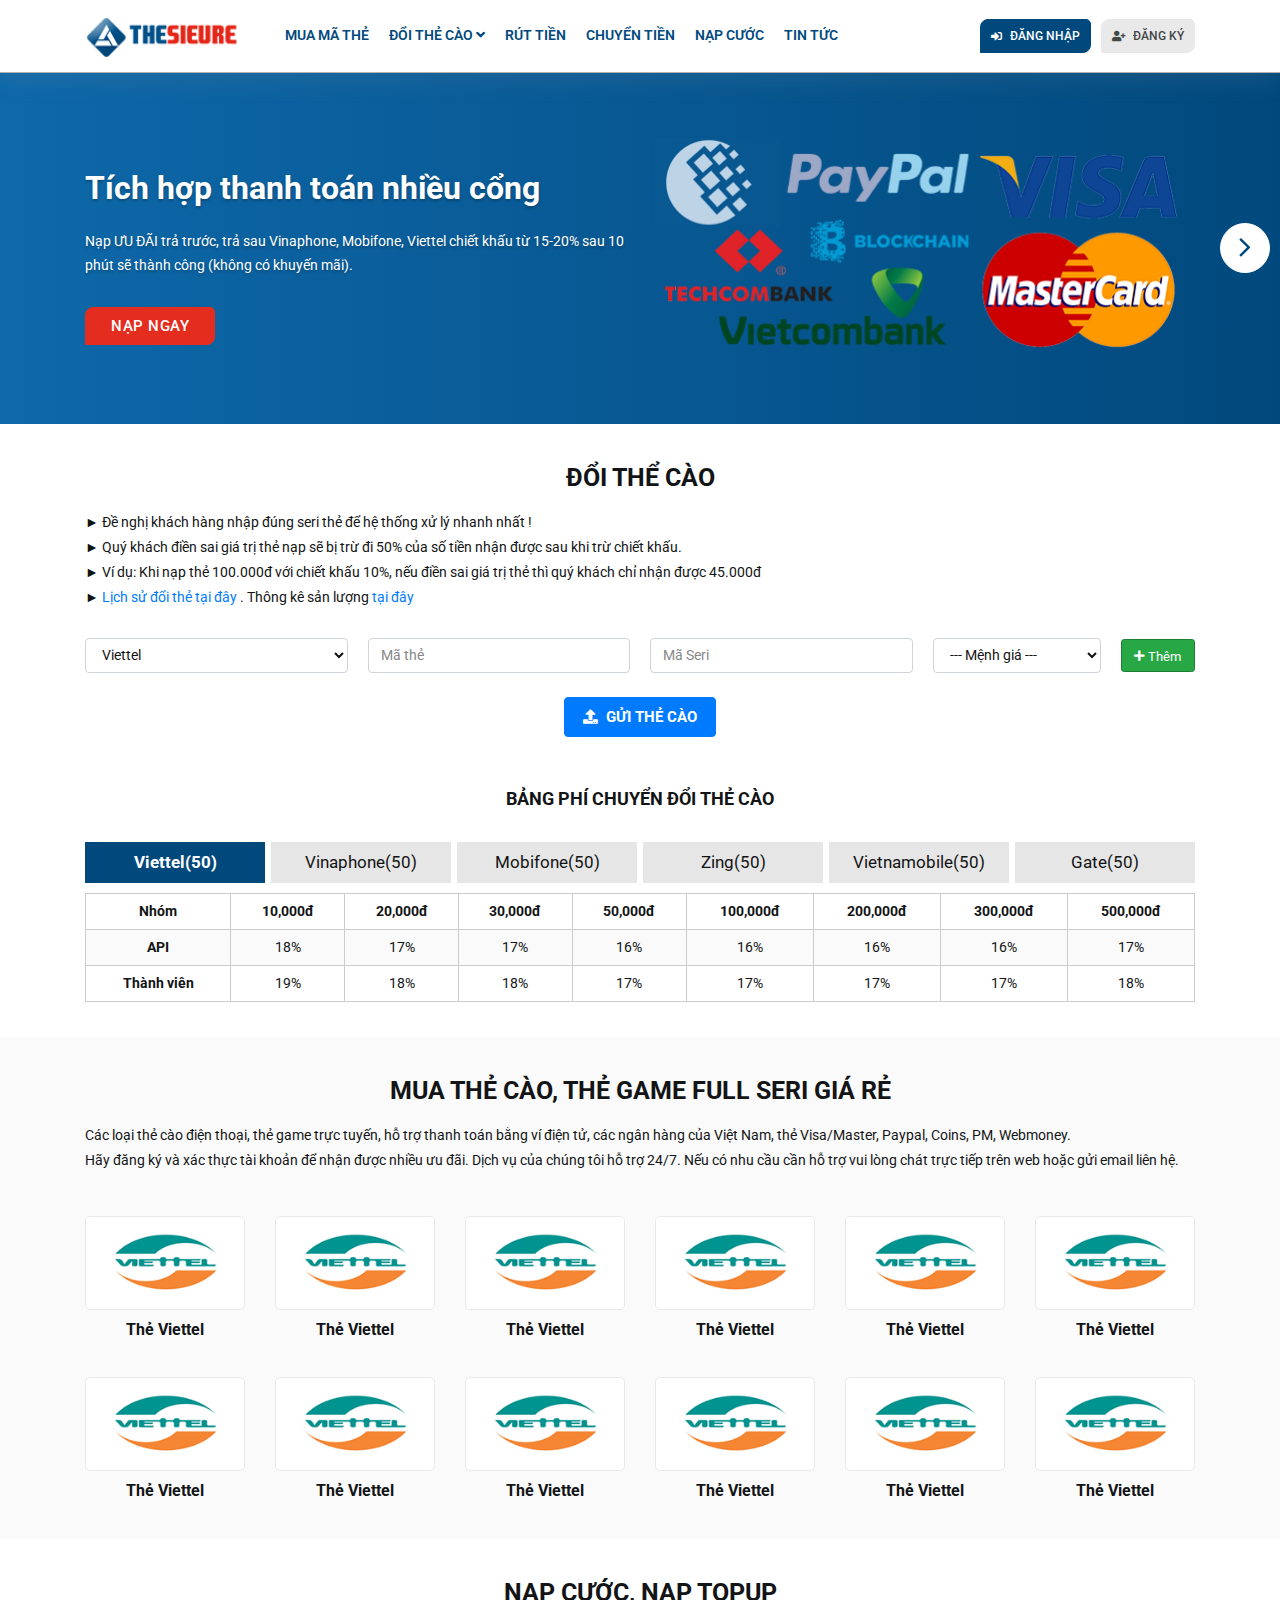
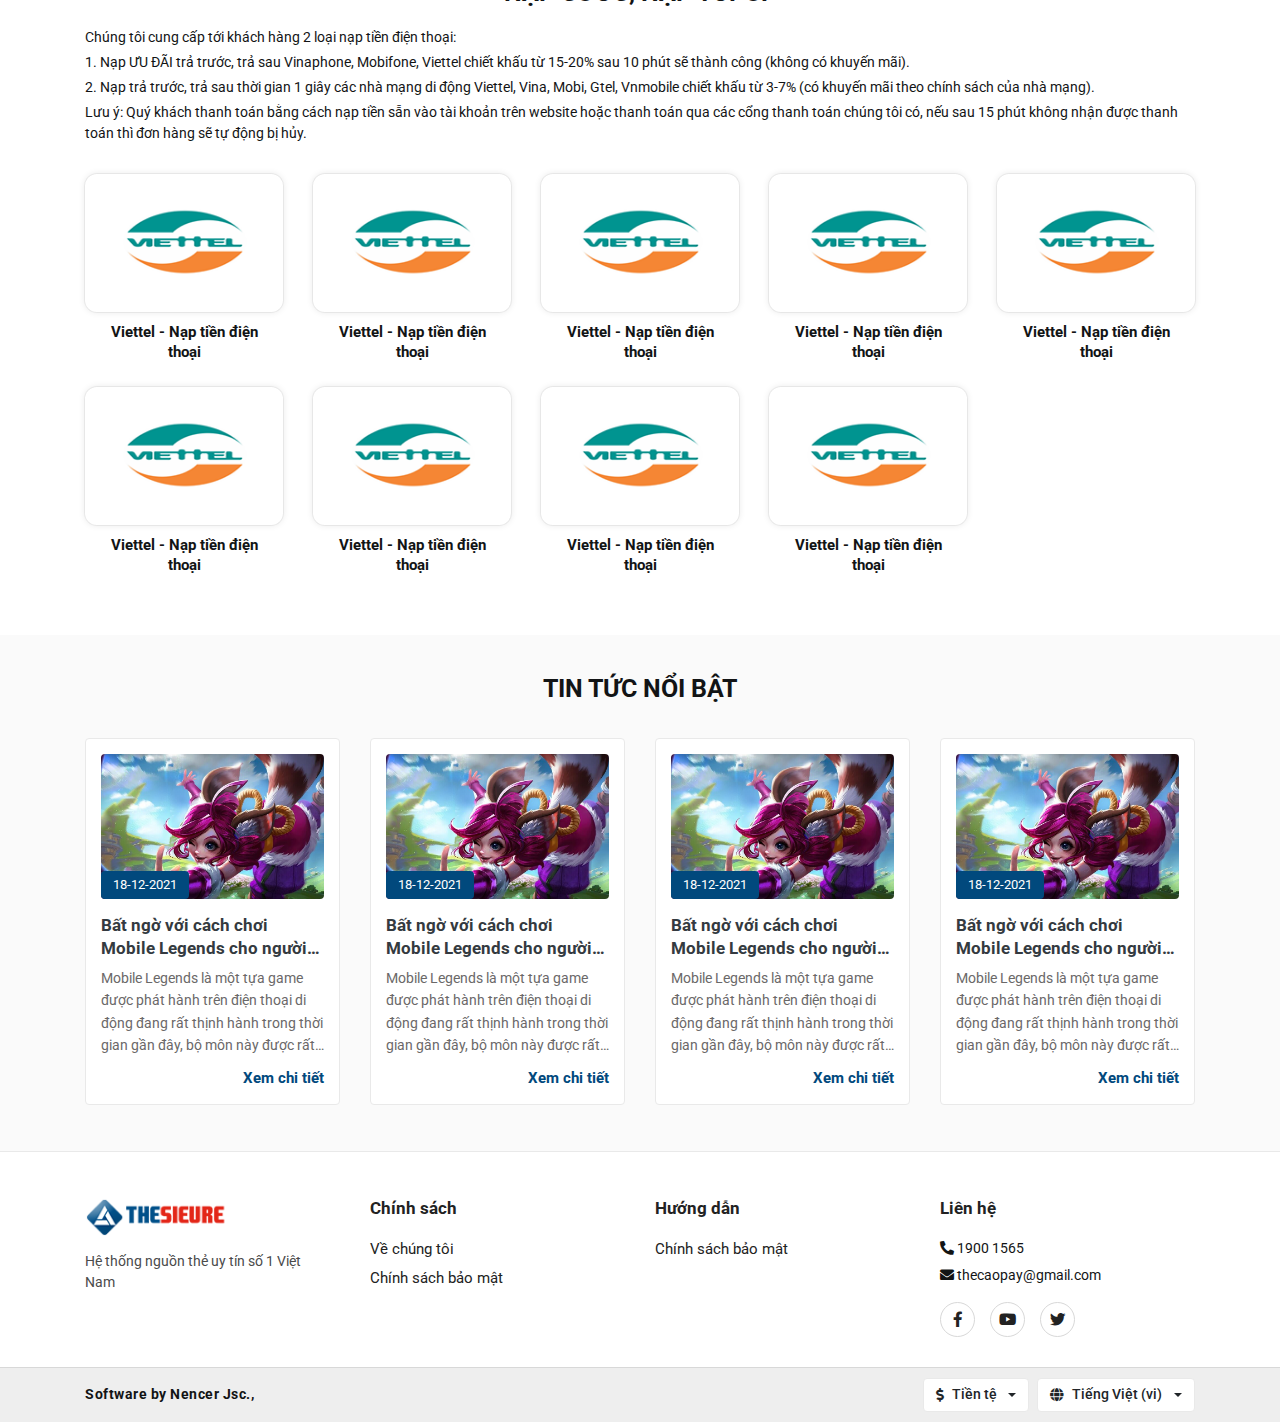
==== index.html @ dd4cd9c7 "Update" ====
<!DOCTYPE html>
<html lang="vi">
<head>
	<meta charset="UTF-8">
	<meta name="viewport"
		  content="width=device-width, user-scalable=no, initial-scale=1.0, maximum-scale=1.0, minimum-scale=1.0">

	<title>Thẻ siêu rẻ V2</title>
	<meta name="description" content="Thẻ siêu rẻ V2">
	<meta name="author" content="">

	<meta property="og:title" content="Thẻ siêu rẻ V2">
	<meta property="og:type" content="website">
	<meta property="og:url" content="">
	<meta property="og:description" content="Thẻ siêu rẻ V2">
	<meta property="og:image" content="">

	<link rel="icon" href="/assets/images/favicon.png">
	<link rel="apple-touch-icon" href="/assets/images/favicon.png">

	<style>
        :root {
            --primary-color: #01497D;
            --primary-rgb: 1, 73, 125;
            --primary-hover: #0e68a9;
            --secondary-color: #E42D1F;
            --secondary-rgb: 228, 45, 31;
            --secondary-hover: #f03c2e;
            --color-body: #fafafa;
            --color-border: #e9e9e9;
            --color-dark: #121415;
            --color-dark-gray: #444748;
            --color-gray: #6a6868;
            --transition: .3s all ease-in-out;
        }
	</style>
	<link rel="stylesheet"
		  href="https://fonts.googleapis.com/css2?family=Roboto:ital,wght@0,300;0,400;0,500;0,700;1,300;1,400;1,500;1,700&display=swap">
	<link rel="stylesheet" href="./assets/plugins/bootstrap/bootstrap.min.css">
	<link rel="stylesheet" href="./assets/plugins/swiper/swiper-bundle.min.css">
	<link rel="stylesheet" href="./assets/plugins/select2/css/select2.min.css">
	<link rel="stylesheet" href="./assets/plugins/waves/waves.min.css">
	<link rel="stylesheet" href="./assets/plugins/sweetalert2/sweetalert2.min.css">
	<link rel="stylesheet" href="./assets/fonts/fontawesome/css/all.min.css">
	<link rel="stylesheet" href="./assets/css/style.css">
</head>
<body>

<header id="header" class="header">
	<div class="header-inner">
		<div class="container">
			<div class="row align-items-center">
				<div class="col-lg-2">
					<div class="header-inner_logo">
						<a href="index.html">
							<img class="header-inner_logo__image" src="./assets/images/logo.png" alt="">
						</a>
						<div id="user-mobile" class="header-inner_mobile__user d-block d-lg-none">
							<a id="call-user_mobile" href="javascript:void(0)">
								<i class="fas fa-user"></i>
							</a>
							<ul class="list-unstyled mb-0">
								<li>
									<a href="dang-nhap.html">Đăng nhập</a>
								</li>
								<li>
									<a href="dang-ky.html">Đăng ký</a>
								</li>
							</ul>
						</div>
						<div class="header-inner_hamburger d-block d-lg-none">
							<button type="button" class="no-animation" id="call-header_mobile">
								<span></span>
								<span></span>
								<span></span>
							</button>
						</div>
					</div>
				</div>
				<div class="col-lg-10 mobile-no_relative">
					<div class="d-lg-flex align-items-center justify-content-between">
						<div class="header-inner_nav">
							<ul class="list-unstyled mb-0" id="hasMenuTopUp">
								<li>
									<a href="mua-ma-the.html">
										Mua mã thẻ
									</a>
								</li>
								<li>
									<a href="doi-the-cao.html">
										Đổi thẻ cào
										<i class="fas fa-angle-down"></i>
									</a>
									<ul class="list-unstyled mb-0">
										<li>
											<a href="">
												Đổi thẻ cào
											</a>
										</li>
										<li>
											<a href="#">
												Đổi thẻ cào
											</a>
										</li>
										<li>
											<a href="#">
												Đổi thẻ cào
											</a>
										</li>
										<li>
											<a href="#">
												Đổi thẻ cào
											</a>
										</li>
										<li>
											<a href="#">
												Đổi thẻ cào
											</a>
										</li>
									</ul>
								</li>
								<li>
									<a href="rut-tien.html">
										Rút tiền
									</a>
								</li>
								<li>
									<a href="chuyen-tien.html">
										Chuyển tiền
									</a>
								</li>
								<li>
									<a href="nap-cuoc.html">
										Nạp cước
									</a>
								</li>
								<li>
									<a href="tin-tuc.html">
										Tin tức
									</a>
								</li>
							</ul>
						</div>
						<div class="header-inner_user d-lg-flex align-items-center justify-content-end">
							<div class="header-inner_user__item">
								<a href="dang-nhap.html" class="btn btn-login waves-effect waves-light">
									<i class="fas fa-sign-in-alt mr-2"></i>
									Đăng nhập
								</a>
							</div>
							<div class="header-inner_user__item">
								<a href="dang-ky.html" class="btn btn-register waves-effect waves-light">
									<i class="fas fa-user-plus mr-2"></i>
									Đăng ký
								</a>
							</div>
							<div class="header-inner_user__item d-none">
								<span class="header-inner_user__price">
									<span>
										<i class="fas fa-wallet"></i>
									</span>
									Số dư:&nbsp;
									<b>999.000 <sup>đ</sup></b>
								</span>
							</div>
							<div class="header-inner_user__item d-none">
								<button type="button" class="btn btn-login waves-effect waves-light">
									<i class="fas fa-user mr-2"></i>
									User name
									<i class="fal fa-angle-down btn-arrow ml-1"></i>
								</button>
								<ul class="list-unstyled mb-0">
									<li>
										<a href="">
											<i class="fas fa-caret-right"></i>
											Thông tin tài khoản
										</a>
									</li>
									<li>
										<a href="">
											<i class="fas fa-caret-right"></i>
											Quỹ số dư
										</a>
									</li>
									<li>
										<a href="">
											<i class="fas fa-caret-right"></i>
											Kết nối API
										</a>
									</li>
									<li>
										<a href="">
											<i class="fas fa-caret-right"></i>
											Lịch sử mua thẻ
										</a>
									</li>
									<li>
										<a href="">
											<i class="fas fa-caret-right"></i>
											Nạp quỹ
										</a>
									</li>
									<li>
										<a href="">
											<i class="fas fa-caret-right"></i>
											Rút quỹ
										</a>
									</li>
								</ul>
							</div>
						</div>
						<div class="header-overlay" id="header-overlay"></div>
					</div>
				</div>
			</div>
		</div>
	</div>
</header>

<div id="main" class="main">
	<div class="section-banner">
		<div class="swiper" id="slideBanner">
			<div class="swiper-wrapper">
				<div class="swiper-slide">
					<div class="container">
						<div class="row align-items-center">
							<div class="col-md-6 order-2 order-md-1">
								<h3 class="section-banner_title">
									Tích hợp thanh toán nhiều cổng
								</h3>
								<p class="section-banner_desc">
									Nạp ƯU ĐÃI trả trước, trả sau Vinaphone, Mobifone, Viettel chiết khấu từ 15-20% sau
									10 phút sẽ thành công (không có khuyến mãi).
								</p>
								<div class="section-banner_button">
									<a href="javascript:void(0)" class="btn waves-effect waves-light">
										Nạp ngay
									</a>
								</div>
							</div>
							<div class="col-md-6 order-1 order-md-2">
								<div class="section-banner_image">
									<a href="#" class="d-inline-block">
										<img src="./assets/images/banner/payment.png">
									</a>
								</div>
							</div>
						</div>
					</div>
				</div>
				<div class="swiper-slide">
					<div class="container">
						<div class="row align-items-center">
							<div class="col-md-6 order-2 order-md-1">
								<h3 class="section-banner_title">
									Tích hợp thanh toán nhiều cổng
								</h3>
								<p class="section-banner_desc">
									Nạp ƯU ĐÃI trả trước, trả sau Vinaphone, Mobifone, Viettel chiết khấu từ 15-20% sau
									10 phút sẽ thành công (không có khuyến mãi).
								</p>
								<div class="section-banner_button">
									<a href="javascript:void(0)" class="btn waves-effect waves-light">
										Nạp ngay
									</a>
								</div>
							</div>
							<div class="col-md-6 order-1 order-md-2">
								<div class="section-banner_image">
									<a href="#" class="d-inline-block">
										<img src="./assets/images/banner/payment.png">
									</a>
								</div>
							</div>
						</div>
					</div>
				</div>
				<div class="swiper-slide">
					<div class="container">
						<div class="row align-items-center">
							<div class="col-md-6 order-2 order-md-1">
								<h3 class="section-banner_title">
									Tích hợp thanh toán nhiều cổng
								</h3>
								<p class="section-banner_desc">
									Nạp ƯU ĐÃI trả trước, trả sau Vinaphone, Mobifone, Viettel chiết khấu từ 15-20% sau
									10 phút sẽ thành công (không có khuyến mãi).
								</p>
								<div class="section-banner_button">
									<a href="javascript:void(0)" class="btn waves-effect waves-light">
										Nạp ngay
									</a>
								</div>
							</div>
							<div class="col-md-6 order-1 order-md-2">
								<div class="section-banner_image">
									<a href="#" class="d-inline-block">
										<img src="./assets/images/banner/khonggioihan5.jpg">
									</a>
								</div>
							</div>
						</div>
					</div>
				</div>
			</div>
			<div class="slide-button-prev"><i class="fal fa-angle-left"></i></div>
			<div class="slide-button-next"><i class="fal fa-angle-right"></i></div>
		</div>
	</div>
	<div class="section-gap">
		<div class="container">
			<div class="row">
				<div class="col-12">
					<div class="section-heading">
						<div class="section-heading_title">
							Đổi thể cào
						</div>
						<div class="section-heading_desc">
							<p>► Đề nghị khách hàng nhập đúng seri thẻ để hệ thống xử lý nhanh nhất !</p>
							<p>► Quý khách điền&nbsp;sai giá trị thẻ nạp sẽ bị trừ đi 50% của số tiền nhận được sau khi
								trừ chiết khấu.
							</p>
							<p>► Ví dụ: Khi nạp thẻ&nbsp;100.000đ với chiết khấu 10%, nếu điền&nbsp;sai giá trị thẻ thì
								quý khách chỉ nhận được 45.000đ
							</p>
							<p>►&nbsp;<a href="http://trumgachthe.net/doithecao">Lịch sử đổi&nbsp;thẻ&nbsp;tại đây</a>
								.
								Thông kê sản lượng&nbsp;<a href="https://trumgachthe.net/doithecao/san-luong">tại
									đây
								</a>
							</p>
						</div>
					</div>
				</div>
				<div class="col-12">
					<form action="">
						<div class="form-inner" id="form-expandCard_Change">
							<div class="row row-10 mb-3 align-items-center">
								<div class="col-md-3">
									<div class="form-group">
										<select class="form-control" id="network">
											<option name="viettel">Viettel</option>
											<option name="vinaphone">Vinaphone</option>
											<option name="mobile">Mobile</option>
											<option name="gate">Gate</option>
											<option name="zing">Zing</option>
										</select>
									</div>
								</div>
								<div class="col-md-3">
									<div class="form-group">
										<input type="text" class="form-control" id="code" placeholder="Mã thẻ">
									</div>
								</div>
								<div class="col-md-3">
									<div class="form-group">
										<input type="text" class="form-control" id="seri" placeholder="Mã Seri">
									</div>
								</div>
								<div class="col-md-2 col-9">
									<div class="form-group">
										<select class="form-control" id="price">
											<option name="-1">--- Mệnh giá ---</option>
											<option name="10000">10.000 đ</option>
											<option name="20000">20.000 đ</option>
											<option name="30000">30.000 đ</option>
											<option name="50000">50.000 đ</option>
											<option name="100000">100.000 đ</option>
											<option name="200000">200.000 đ</option>
											<option name="300000">300.000 đ</option>
											<option name="500000">500.000 đ</option>
											<option name="1000000">1.000.000 đ</option>
										</select>
									</div>
								</div>
								<div class="col-md-1 col-3">
									<a href="javascript:void(0)"
									   class="createRow btn-create_row btn btn-success btn-sm waves-light waves-effect">
										<i class="fas fa-plus"></i>
										Thêm
									</a>
								</div>
							</div>
						</div>
						<div class="row mt-3 mt-lg-4">
							<div class="col-12 text-center">
								<button class="btn btn-primary btn-send_card waves-effect waves-light">
									<i class="fas fa-upload"></i>
									Gửi thẻ cào
								</button>
							</div>
						</div>
					</form>
				</div>
			</div>
			<div class="row mt-5">
				<div class="col-12">
					<div class="section-heading">
						<div class="section-heading_subtitle">
							Bảng phí chuyển đổi thẻ cào
						</div>
					</div>
				</div>
				<div class="col-12">
					<div class="section-tab">
						<ul class="nav nav-tabs">
							<li class="nav-item">
								<a class="nav-link active" id="VIETTEL-tab" data-toggle="tab" href="#VIETTEL">
									Viettel(50)
								</a>
							</li>
							<li class="nav-item">
								<a class="nav-link" id="VINAPHONE-tab" data-toggle="tab" href="#VINAPHONE">
									Vinaphone(50)
								</a>
							</li>
							<li class="nav-item">
								<a class="nav-link" id="MOBIFONE-tab" data-toggle="tab" href="#MOBIFONE">Mobifone(50)
								</a>
							</li>
							<li class="nav-item">
								<a class="nav-link" id="ZING-tab" data-toggle="tab" href="#ZING">Zing(50)</a>
							</li>
							<li class="nav-item">
								<a class="nav-link" id="VNMOBI-tab" data-toggle="tab" href="#VNMOBI">Vietnamobile(50)
								</a>
							</li>
							<li class="nav-item">
								<a class="nav-link" id="GATE-tab" data-toggle="tab" href="#GATE">Gate(50)</a>
							</li>
						</ul>
					</div>
					<div class="tab-content section-tab_content">
						<div class="tab-pane fade" id="VIETTEL" aria-labelledby="VIETTEL-tab">
							<div class="table-responsive">
								<table class="section-table">
									<tbody>
									<tr>
										<th class="text-center">Nhóm</th>
										<th class="text-center">10,000đ</th>
										<th class="text-center">20,000đ</th>
										<th class="text-center">30,000đ</th>
										<th class="text-center">50,000đ</th>
										<th class="text-center">100,000đ</th>
										<th class="text-center">200,000đ</th>
										<th class="text-center">300,000đ</th>
										<th class="text-center">500,000đ</th>
										<th class="text-center">1,000,000đ</th>
									</tr>
									<tr>
										<td class="text-center font-weight-bold">API</td>
										<td class="text-center">17%</td>
										<td class="text-center">16%</td>
										<td class="text-center">16%</td>
										<td class="text-center">14%</td>
										<td class="text-center">14%</td>
										<td class="text-center">14%</td>
										<td class="text-center">14%</td>
										<td class="text-center">16%</td>
										<td class="text-center">16%</td>
									</tr>
									<tr>
										<td class="text-center font-weight-bold">Thành viên</td>
										<td class="text-center">18%</td>
										<td class="text-center">17%</td>
										<td class="text-center">17%</td>
										<td class="text-center">15%</td>
										<td class="text-center">15%</td>
										<td class="text-center">15%</td>
										<td class="text-center">15%</td>
										<td class="text-center">17%</td>
										<td class="text-center">17%</td>
									</tr>
									</tbody>
								</table>
							</div>
						</div>
						<div class="tab-pane fade active show" id="VINAPHONE" aria-labelledby="VINAPHONE-tab">
							<div class="table-responsive">
								<table class="section-table">
									<tbody>
									<tr>
										<th class="text-center">Nhóm</th>
										<th class="text-center">10,000đ</th>
										<th class="text-center">20,000đ</th>
										<th class="text-center">30,000đ</th>
										<th class="text-center">50,000đ</th>
										<th class="text-center">100,000đ</th>
										<th class="text-center">200,000đ</th>
										<th class="text-center">300,000đ</th>
										<th class="text-center">500,000đ</th>
									</tr>
									<tr>
										<td class="text-center font-weight-bold">API</td>
										<td class="text-center">18%</td>
										<td class="text-center">17%</td>
										<td class="text-center">17%</td>
										<td class="text-center">16%</td>
										<td class="text-center">16%</td>
										<td class="text-center">16%</td>
										<td class="text-center">16%</td>
										<td class="text-center">17%</td>
									</tr>
									<tr>
										<td class="text-center font-weight-bold">Thành viên</td>
										<td class="text-center">19%</td>
										<td class="text-center">18%</td>
										<td class="text-center">18%</td>
										<td class="text-center">17%</td>
										<td class="text-center">17%</td>
										<td class="text-center">17%</td>
										<td class="text-center">17%</td>
										<td class="text-center">18%</td>
									</tr>
									</tbody>
								</table>
							</div>
						</div>
						<div class="tab-pane fade" id="MOBIFONE" aria-labelledby="MOBIFONE-tab">
							<div class="table-responsive">
								<table class="section-table">
									<tbody>
									<tr>
										<th class="text-center">Nhóm</th>
										<th class="text-center">10,000đ</th>
										<th class="text-center">20,000đ</th>
										<th class="text-center">30,000đ</th>
										<th class="text-center">50,000đ</th>
										<th class="text-center">100,000đ</th>
										<th class="text-center">200,000đ</th>
										<th class="text-center">300,000đ</th>
										<th class="text-center">500,000đ</th>
									</tr>
									<tr>
										<td class="text-center font-weight-bold">API</td>
										<td class="text-center">25%</td>
										<td class="text-center">25%</td>
										<td class="text-center">25%</td>
										<td class="text-center">25%</td>
										<td class="text-center">25%</td>
										<td class="text-center">25%</td>
										<td class="text-center">25%</td>
										<td class="text-center">25%</td>
									</tr>
									<tr>
										<td class="text-center font-weight-bold">Thành viên</td>
										<td class="text-center">26%</td>
										<td class="text-center">26%</td>
										<td class="text-center">26%</td>
										<td class="text-center">26%</td>
										<td class="text-center">26%</td>
										<td class="text-center">26%</td>
										<td class="text-center">26%</td>
										<td class="text-center">26%</td>
									</tr>
									</tbody>
								</table>
							</div>
						</div>
						<div class="tab-pane fade" id="ZING" aria-labelledby="ZING-tab">
							<div class="table-responsive">
								<table class="section-table">
									<tbody>
									<tr>
										<th class="text-center">Nhóm</th>
										<th class="text-center">10,000đ</th>
										<th class="text-center">20,000đ</th>
										<th class="text-center">30,000đ</th>
										<th class="text-center">50,000đ</th>
										<th class="text-center">100,000đ</th>
										<th class="text-center">200,000đ</th>
										<th class="text-center">300,000đ</th>
										<th class="text-center">500,000đ</th>
										<th class="text-center">1,000,000đ</th>
									</tr>
									<tr>
										<td class="text-center font-weight-bold">API</td>
										<td class="text-center">17%</td>
										<td class="text-center">17%</td>
										<td class="text-center">17%</td>
										<td class="text-center">17%</td>
										<td class="text-center">17%</td>
										<td class="text-center">17%</td>
										<td class="text-center">17%</td>
										<td class="text-center">17%</td>
										<td class="text-center">17%</td>
									</tr>
									<tr>
										<td class="text-center font-weight-bold">Thành viên</td>
										<td class="text-center">18%</td>
										<td class="text-center">18%</td>
										<td class="text-center">18%</td>
										<td class="text-center">18%</td>
										<td class="text-center">18%</td>
										<td class="text-center">18%</td>
										<td class="text-center">18%</td>
										<td class="text-center">18%</td>
										<td class="text-center">18%</td>
									</tr>
									</tbody>
								</table>
							</div>
						</div>
						<div class="tab-pane fade" id="VNMOBI" aria-labelledby="VNMOBI-tab">
							<div class="table-responsive">
								<table class="section-table">
									<tbody>
									<tr>
										<th class="text-center">Nhóm</th>
										<th class="text-center">10,000đ</th>
										<th class="text-center">20,000đ</th>
										<th class="text-center">30,000đ</th>
										<th class="text-center">50,000đ</th>
										<th class="text-center">100,000đ</th>
										<th class="text-center">200,000đ</th>
										<th class="text-center">300,000đ</th>
										<th class="text-center">500,000đ</th>
									</tr>
									<tr>
										<td class="text-center font-weight-bold">API</td>
										<td class="text-center">16%</td>
										<td class="text-center">15%</td>
										<td class="text-center">15%</td>
										<td class="text-center">15%</td>
										<td class="text-center">15%</td>
										<td class="text-center">15%</td>
										<td class="text-center">15%</td>
										<td class="text-center">15%</td>
									</tr>
									<tr>
										<td class="text-center font-weight-bold">Thành viên</td>
										<td class="text-center">16%</td>
										<td class="text-center">15%</td>
										<td class="text-center">15%</td>
										<td class="text-center">15%</td>
										<td class="text-center">15%</td>
										<td class="text-center">15%</td>
										<td class="text-center">15%</td>
										<td class="text-center">15%</td>
									</tr>
									</tbody>
								</table>
							</div>
						</div>
						<div class="tab-pane fade" id="GATE" aria-labelledby="GATE-tab">
							<div class="table-responsive">
								<table class="section-table">
									<tbody>
									<tr>
										<th class="text-center">Nhóm</th>
										<th class="text-center">10,000đ</th>
										<th class="text-center">20,000đ</th>
										<th class="text-center">30,000đ</th>
										<th class="text-center">50,000đ</th>
										<th class="text-center">100,000đ</th>
										<th class="text-center">200,000đ</th>
										<th class="text-center">300,000đ</th>
										<th class="text-center">500,000đ</th>
										<th class="text-center">1,000,000đ</th>
										<th class="text-center">2,000,000đ</th>
										<th class="text-center">5,000,000đ</th>
										<th class="text-center">10,000,000đ</th>
									</tr>
									<tr>
										<td class="text-center font-weight-bold">API</td>
										<td class="text-center">30%</td>
										<td class="text-center">30%</td>
										<td class="text-center">30%</td>
										<td class="text-center">30%</td>
										<td class="text-center">30%</td>
										<td class="text-center">30%</td>
										<td class="text-center">30%</td>
										<td class="text-center">30%</td>
										<td class="text-center">30%</td>
										<td class="text-center">30%</td>
										<td class="text-center">30%</td>
										<td class="text-center">30%</td>
									</tr>
									<tr>
										<td class="text-center font-weight-bold">Thành viên</td>
										<td class="text-center">30%</td>
										<td class="text-center">30%</td>
										<td class="text-center">30%</td>
										<td class="text-center">30%</td>
										<td class="text-center">30%</td>
										<td class="text-center">30%</td>
										<td class="text-center">30%</td>
										<td class="text-center">30%</td>
										<td class="text-center">30%</td>
										<td class="text-center">30%</td>
										<td class="text-center">30%</td>
										<td class="text-center">30%</td>
									</tr>
									</tbody>
								</table>
							</div>
						</div>
					</div>
				</div>
			</div>
		</div>
	</div>
	<div class="section-gap bg-body pb-3">
		<div class="container">
			<div class="row">
				<div class="col-12">
					<div class="section-heading">
						<div class="section-heading_title">
							MUA THẺ CÀO, THẺ GAME FULL SERI GIÁ RẺ
						</div>
						<div class="section-heading_desc">
							<p>Các loại thẻ cào điện thoại, thẻ game trực tuyến, hỗ trợ thanh toán bằng ví điện tử, các
								ngân hàng của Việt Nam, thẻ Visa/Master, Paypal, Coins, PM, Webmoney.
							</p>
							<p>Hãy đăng ký và xác thực tài khoản để nhận được nhiều ưu đãi. Dịch vụ của chúng tôi hỗ trợ
								24/7. Nếu có nhu cầu cần hỗ trợ vui lòng chát trực tiếp trên web hoặc gửi email liên
								hệ.
							</p>
						</div>
					</div>
				</div>
				<div class="col-12">
					<div class="row row-cols-lg-6 row-cols-md-4 row-cols-2">
						<div class="col">
							<div class="card-mobile-item card">
								<div class="card-header">
									<a href="">
										<img src="./assets/images/card/the-viettel.png" style="max-height: 80px">
									</a>
								</div>
								<div class="card-body">
									<a href="/">
										Thẻ Viettel
									</a>
								</div>
							</div>
						</div>
						<div class="col">
							<div class="card-mobile-item card">
								<div class="card-header">
									<a href="">
										<img src="./assets/images/card/the-viettel.png" style="max-height: 80px">
									</a>
								</div>
								<div class="card-body">
									<a href="/">
										Thẻ Viettel
									</a>
								</div>
							</div>
						</div>
						<div class="col">
							<div class="card-mobile-item card">
								<div class="card-header">
									<a href="">
										<img src="./assets/images/card/the-viettel.png" style="max-height: 80px">
									</a>
								</div>
								<div class="card-body">
									<a href="/">
										Thẻ Viettel
									</a>
								</div>
							</div>
						</div>
						<div class="col">
							<div class="card-mobile-item card">
								<div class="card-header">
									<a href="">
										<img src="./assets/images/card/the-viettel.png" style="max-height: 80px">
									</a>
								</div>
								<div class="card-body">
									<a href="/">
										Thẻ Viettel
									</a>
								</div>
							</div>
						</div>
						<div class="col">
							<div class="card-mobile-item card">
								<div class="card-header">
									<a href="">
										<img src="./assets/images/card/the-viettel.png" style="max-height: 80px">
									</a>
								</div>
								<div class="card-body">
									<a href="/">
										Thẻ Viettel
									</a>
								</div>
							</div>
						</div>
						<div class="col">
							<div class="card-mobile-item card">
								<div class="card-header">
									<a href="">
										<img src="./assets/images/card/the-viettel.png" style="max-height: 80px">
									</a>
								</div>
								<div class="card-body">
									<a href="/">
										Thẻ Viettel
									</a>
								</div>
							</div>
						</div>
						<div class="col">
							<div class="card-mobile-item card">
								<div class="card-header">
									<a href="">
										<img src="./assets/images/card/the-viettel.png" style="max-height: 80px">
									</a>
								</div>
								<div class="card-body">
									<a href="/">
										Thẻ Viettel
									</a>
								</div>
							</div>
						</div>
						<div class="col">
							<div class="card-mobile-item card">
								<div class="card-header">
									<a href="">
										<img src="./assets/images/card/the-viettel.png" style="max-height: 80px">
									</a>
								</div>
								<div class="card-body">
									<a href="/">
										Thẻ Viettel
									</a>
								</div>
							</div>
						</div>
						<div class="col">
							<div class="card-mobile-item card">
								<div class="card-header">
									<a href="">
										<img src="./assets/images/card/the-viettel.png" style="max-height: 80px">
									</a>
								</div>
								<div class="card-body">
									<a href="/">
										Thẻ Viettel
									</a>
								</div>
							</div>
						</div>
						<div class="col">
							<div class="card-mobile-item card">
								<div class="card-header">
									<a href="">
										<img src="./assets/images/card/the-viettel.png" style="max-height: 80px">
									</a>
								</div>
								<div class="card-body">
									<a href="/">
										Thẻ Viettel
									</a>
								</div>
							</div>
						</div>
						<div class="col">
							<div class="card-mobile-item card">
								<div class="card-header">
									<a href="">
										<img src="./assets/images/card/the-viettel.png" style="max-height: 80px">
									</a>
								</div>
								<div class="card-body">
									<a href="/">
										Thẻ Viettel
									</a>
								</div>
							</div>
						</div>
						<div class="col">
							<div class="card-mobile-item card">
								<div class="card-header">
									<a href="">
										<img src="./assets/images/card/the-viettel.png" style="max-height: 80px">
									</a>
								</div>
								<div class="card-body">
									<a href="/">
										Thẻ Viettel
									</a>
								</div>
							</div>
						</div>
					</div>
				</div>
			</div>
		</div>
	</div>
	<div class="section-gap">
		<div class="container">
			<div class="row">
				<div class="col-12">
					<div class="section-heading">
						<div class="section-heading_title">
							Nạp cước, nạp topup
						</div>
						<div class="section-heading_desc">
							<p>Chúng tôi cung cấp tới khách hàng 2 loại nạp tiền điện thoại:</p>
							<p>1. Nạp ƯU ĐÃI trả trước, trả sau Vinaphone, Mobifone, Viettel chiết khấu từ 15-20% sau 10
								phút sẽ thành công (không có khuyến mãi).
							</p>
							<p>2. Nạp trả trước, trả sau thời gian 1 giây các nhà mạng di động Viettel, Vina, Mobi,
								Gtel, Vnmobile chiết khấu từ 3-7% (có khuyến mãi theo chính sách của nhà mạng).
							</p>
							<p>Lưu ý: Quý khách thanh toán bằng cách nạp tiền sẵn vào tài khoản trên website hoặc thanh
								toán qua các cổng thanh toán chúng tôi có, nếu sau 15 phút không nhận được thanh toán
								thì đơn hàng sẽ tự động bị hủy.
							</p>
						</div>
					</div>
				</div>
				<div class="col-12">
					<div class="row row-cols-lg-5 row-cols-md-4 row-cols-sm-3 row-cols-2">
						<div class="col">
							<a href="chi-tiet-nap-cuoc.html" class="recharge-item">
								<div class="recharge-item_thumb">
									<img src="./assets/images/card/the-viettel.png">
								</div>
								<div class="recharge-item_title">
									Viettel - Nạp tiền điện thoại
								</div>
							</a>
						</div>
						<div class="col">
							<a href="chi-tiet-nap-cuoc.html" class="recharge-item">
								<div class="recharge-item_thumb">
									<img src="./assets/images/card/the-viettel.png">
								</div>
								<div class="recharge-item_title">
									Viettel - Nạp tiền điện thoại
								</div>
							</a>
						</div>
						<div class="col">
							<a href="chi-tiet-nap-cuoc.html" class="recharge-item">
								<div class="recharge-item_thumb">
									<img src="./assets/images/card/the-viettel.png">
								</div>
								<div class="recharge-item_title">
									Viettel - Nạp tiền điện thoại
								</div>
							</a>
						</div>
						<div class="col">
							<a href="chi-tiet-nap-cuoc.html" class="recharge-item">
								<div class="recharge-item_thumb">
									<img src="./assets/images/card/the-viettel.png">
								</div>
								<div class="recharge-item_title">
									Viettel - Nạp tiền điện thoại
								</div>
							</a>
						</div>
						<div class="col">
							<a href="chi-tiet-nap-cuoc.html" class="recharge-item">
								<div class="recharge-item_thumb">
									<img src="./assets/images/card/the-viettel.png">
								</div>
								<div class="recharge-item_title">
									Viettel - Nạp tiền điện thoại
								</div>
							</a>
						</div>
						<div class="col">
							<a href="chi-tiet-nap-cuoc.html" class="recharge-item">
								<div class="recharge-item_thumb">
									<img src="./assets/images/card/the-viettel.png">
								</div>
								<div class="recharge-item_title">
									Viettel - Nạp tiền điện thoại
								</div>
							</a>
						</div>
						<div class="col">
							<a href="chi-tiet-nap-cuoc.html" class="recharge-item">
								<div class="recharge-item_thumb">
									<img src="./assets/images/card/the-viettel.png">
								</div>
								<div class="recharge-item_title">
									Viettel - Nạp tiền điện thoại
								</div>
							</a>
						</div>
						<div class="col">
							<a href="chi-tiet-nap-cuoc.html" class="recharge-item">
								<div class="recharge-item_thumb">
									<img src="./assets/images/card/the-viettel.png">
								</div>
								<div class="recharge-item_title">
									Viettel - Nạp tiền điện thoại
								</div>
							</a>
						</div>
						<div class="col">
							<a href="chi-tiet-nap-cuoc.html" class="recharge-item">
								<div class="recharge-item_thumb">
									<img src="./assets/images/card/the-viettel.png">
								</div>
								<div class="recharge-item_title">
									Viettel - Nạp tiền điện thoại
								</div>
							</a>
						</div>
					</div>
				</div>
				<div class="col-12 d-none">
					<form action="">
						<div class="form-inner  mb-lg-4 mb-5">
							<div class="row align-items-center form-group">
								<div class="col-md-2">
									<label for="ptthanhtoan" class="font-weight-bold  mb-0">Phương thức thanh
										toán</label>
								</div>
								<div class="col-md-4">
									<select name="" id="ptthanhtoan" class="form-control">
										<option value="">--- Chọn phương thức thanh toán ---</option>
										<option value="">Techcombank</option>
										<option value="">Argibank</option>
										<option value="">Vietcombank</option>
										<option value="">Sacombank</option>
										<option value="">BIDV</option>
										<option value="">Paypal</option>
										<option value="">Master Card</option>
										<option value="">Visa</option>
									</select>
								</div>
							</div>
						</div>
						<div class="form-inner" id="form-expandCard_TopUp">
							<div class="row row-10 mb-3 align-items-center">
								<div class="col-md-2">
									<div class="form-group">
										<input type="tel" minlength="10" maxlength="11" class="form-control" id="sdt"
											   placeholder="Số điện thoại">
									</div>
								</div>
								<div class="col-md-2">
									<div class="form-group">
										<select class="form-control" id="nhamang">
											<option name="-1">--- Nhà mạng ---</option>
											<option name="">Viettel trả trước</option>
											<option name="">Viettel trả sau / FTTH / Home</option>
											<option name="">Vina trả trước</option>
											<option name="">Vina trả sau</option>
											<option name="">Mobi trả trước</option>
											<option name="">Mobi trả sau</option>
											<option name="">Bắn TKC Viettel</option>
											<option name="">Bắn TKC Vina</option>
											<option name="">Bắn TKC Mobi</option>
										</select>
									</div>
								</div>
								<div class="col-md-2">
									<div class="form-group">
										<select class="form-control" id="price">
											<option name="-1">--- Mệnh giá ---</option>
											<option name="10000">10.000 đ</option>
											<option name="20000">20.000 đ</option>
											<option name="30000">30.000 đ</option>
											<option name="50000">50.000 đ</option>
											<option name="100000">100.000 đ</option>
											<option name="200000">200.000 đ</option>
											<option name="300000">300.000 đ</option>
											<option name="500000">500.000 đ</option>
											<option name="1000000">1.000.000 đ</option>
										</select>
									</div>
								</div>
								<div class="col-md-2">
									<div class="form-group">
										<input type="text" class="form-control" id="chietkhau" placeholder="Chiết khấu"
											   readonly>
									</div>
								</div>
								<div class="col-md-3 col-9">
									<div class="form-group">
										<input type="text" class="form-control" id="ghichu" placeholder="Ghi chú">
									</div>
								</div>
								<div class=" col-md-1 col-3">
									<a href="javascript:void(0)"
									   class="createRow btn-create_row btn btn-success btn-sm waves-light waves-effect">
										<i class="fas fa-plus"></i>
										Thêm
									</a>
								</div>
							</div>
						</div>
						<div class="row mt-3 mt-lg-4">
							<div class="col-12 text-center">
								<button class="btn btn-primary btn-send_card waves-effect waves-light">
									<i class="fas fa-upload"></i>
									Gửi thẻ cào
								</button>
							</div>
						</div>
					</form>
				</div>
			</div>
		</div>
	</div>
	<div class="section-article section-gap bg-body pb-3">
		<div class="container">
			<div class="row">
				<div class="col-12">
					<div class="section-heading">
						<div class="section-heading_title">
							Tin tức nổi bật
						</div>
					</div>
				</div>
				<div class="col-12">
					<div class="row">
						<div class="col-sm-6 col-lg-3">
							<div class="article-item">
								<div class="article-item_header">
									<a href="chi-tiet-tin-tuc.html">
										<img src="./assets/images/article/1.jpg" alt="">
										<span>18-12-2021</span>
									</a>
								</div>
								<div class="article-item_body">
									<a href="chi-tiet-tin-tuc.html" class="article-item_title">
										Bất ngờ với cách chơi Mobile Legends cho người mới bắt đầu
									</a>
									<div class="article-item_desc">
										Mobile Legends là một tựa game được phát hành trên điện thoại di động đang rất
										thịnh hành trong thời gian gần đây, bộ môn này được rất nhiều các game thủ săn
										đón bởi lối chơi vô cùng hấp dẫn. Tuy nhiên, có một số game thủ còn gặp khó khăn
										khi bắt đầu làm quen với game này. Hãy cùng tìm hiểu cách chơi Mobile Legends
										trong bài viết dưới đây.
									</div>
									<div class="article-item_view">
										<a href="chi-tiet-tin-tuc.html">
											Xem chi tiết
										</a>
									</div>
								</div>
							</div>
						</div>
						<div class="col-sm-6 col-lg-3">
							<div class="article-item">
								<div class="article-item_header">
									<a href="chi-tiet-tin-tuc.html">
										<img src="./assets/images/article/1.jpg" alt="">
										<span>18-12-2021</span>
									</a>
								</div>
								<div class="article-item_body">
									<a href="chi-tiet-tin-tuc.html" class="article-item_title">
										Bất ngờ với cách chơi Mobile Legends cho người mới bắt đầu
									</a>
									<div class="article-item_desc">
										Mobile Legends là một tựa game được phát hành trên điện thoại di động đang rất
										thịnh hành trong thời gian gần đây, bộ môn này được rất nhiều các game thủ săn
										đón bởi lối chơi vô cùng hấp dẫn. Tuy nhiên, có một số game thủ còn gặp khó khăn
										khi bắt đầu làm quen với game này. Hãy cùng tìm hiểu cách chơi Mobile Legends
										trong bài viết dưới đây.
									</div>
									<div class="article-item_view">
										<a href="chi-tiet-tin-tuc.html">
											Xem chi tiết
										</a>
									</div>
								</div>
							</div>
						</div>
						<div class="col-sm-6 col-lg-3">
							<div class="article-item">
								<div class="article-item_header">
									<a href="chi-tiet-tin-tuc.html">
										<img src="./assets/images/article/1.jpg" alt="">
										<span>18-12-2021</span>
									</a>
								</div>
								<div class="article-item_body">
									<a href="chi-tiet-tin-tuc.html" class="article-item_title">
										Bất ngờ với cách chơi Mobile Legends cho người mới bắt đầu
									</a>
									<div class="article-item_desc">
										Mobile Legends là một tựa game được phát hành trên điện thoại di động đang rất
										thịnh hành trong thời gian gần đây, bộ môn này được rất nhiều các game thủ săn
										đón bởi lối chơi vô cùng hấp dẫn. Tuy nhiên, có một số game thủ còn gặp khó khăn
										khi bắt đầu làm quen với game này. Hãy cùng tìm hiểu cách chơi Mobile Legends
										trong bài viết dưới đây.
									</div>
									<div class="article-item_view">
										<a href="chi-tiet-tin-tuc.html">
											Xem chi tiết
										</a>
									</div>
								</div>
							</div>
						</div>
						<div class="col-sm-6 col-lg-3">
							<div class="article-item">
								<div class="article-item_header">
									<a href="chi-tiet-tin-tuc.html">
										<img src="./assets/images/article/1.jpg" alt="">
										<span>18-12-2021</span>
									</a>
								</div>
								<div class="article-item_body">
									<a href="chi-tiet-tin-tuc.html" class="article-item_title">
										Bất ngờ với cách chơi Mobile Legends cho người mới bắt đầu
									</a>
									<div class="article-item_desc">
										Mobile Legends là một tựa game được phát hành trên điện thoại di động đang rất
										thịnh hành trong thời gian gần đây, bộ môn này được rất nhiều các game thủ săn
										đón bởi lối chơi vô cùng hấp dẫn. Tuy nhiên, có một số game thủ còn gặp khó khăn
										khi bắt đầu làm quen với game này. Hãy cùng tìm hiểu cách chơi Mobile Legends
										trong bài viết dưới đây.
									</div>
									<div class="article-item_view">
										<a href="chi-tiet-tin-tuc.html">
											Xem chi tiết
										</a>
									</div>
								</div>
							</div>
						</div>
					</div>
				</div>
			</div>
		</div>
	</div>
</div>

<footer id="footer" class="footer">
	<div class="container">
		<div class="row">
			<div class="col-md-3 my-4">
				<div class="footer-item">
					<div class="footer-item_logo">
						<a href="" class="d-inline-block">
							<img src="./assets/images/logo.png"
								 alt="">
						</a>
					</div>
					<div class="footer-item_text">
						Hệ thống nguồn thẻ uy tín số 1 Việt Nam
					</div>
				</div>
			</div>
			<div class="col-md-3 col-6 my-4">
				<div class="footer-item">
					<div class="footer-item_title">
						Chính sách
					</div>
					<div class="footer-item_list">
						<ul class="list-unstyled mb-0">
							<li>
								<a href="#">Về chúng tôi</a>
							</li>
							<li>
								<a href="#">Chính sách bảo mật</a>
							</li>
						</ul>
					</div>
				</div>
			</div>
			<div class="col-md-3 col-6 my-4">
				<div class="footer-item">
					<div class="footer-item_title">
						Hướng dẫn
					</div>
					<div class="footer-item_list">
						<ul class="list-unstyled mb-0">
							<li>
								<a href="#">Chính sách bảo mật</a>
							</li>
						</ul>
					</div>
				</div>
			</div>

			<div class="col-md-3 my-4">
				<div class="footer-item">
					<div class="footer-item_title">
						Liên hệ
					</div>
					<div class="footer-item_info">
						<p>
							<i class="fas fa-phone-alt"></i>
							1900 1565
						</p>
						<p>
							<i class="fas fa-envelope"></i>
							thecaopay@gmail.com
						</p>
						<p class="mt-3 d-flex align-items-center justify-content-start footer-item_info__social">
							<a href="https://www.facebook.com/">
								<i class="fab fa-facebook-f"></i>
							</a>
							<a href="https://www.youtube.com/">
								<i class="fab fa-youtube"></i>
							</a>
							<a href="https://twitter.com/">
								<i class="fab fa-twitter"></i>
							</a>
						</p>
					</div>
				</div>
			</div>
		</div>
	</div>
	<div class="footer-bottom">
		<div class="container">
			<div class="row align-items-center">
				<div class="col-md-6">
					<a href="#" class="footer-bottom_copyright">Software by Nencer Jsc.,</a>
				</div>
				<div class="col-md-6">
					<div class="footer-dropdown d-flex align-items-center justify-content-lg-end">
						<div class="dropdown dropdown-wrap">
							<button class="btn btn-dropdown dropdown-toggle" type="button" id="dropdownCurrency"
									data-toggle="dropdown">
								<i class="fas fa-dollar-sign"></i>
								<span class="px-2">Tiền tệ</span>
							</button>
							<div class="dropdown-menu dropdown-menu-right" aria-labelledby="dropdownCurrency">
								<a class="dropdown-item" href="#">Dollars</a>
								<a class="dropdown-item" href="#">Nhân dân tệ</a>
								<a class="dropdown-item active" href="#">Vietnam đồng</a>
							</div>
						</div>
						<div class="dropdown dropdown-wrap ml-2">
							<button class="btn btn-dropdown dropdown-toggle" type="button" id="dropdownLanguage"
									data-toggle="dropdown" aria-expanded="false">
								<i class="fas fa-globe"></i>
								<span class="px-2">Tiếng Việt (vi)</span>
							</button>
							<div class="dropdown-menu dropdown-menu-right" aria-labelledby="dropdownLanguage" style="">
								<a class="dropdown-item " href="#">English</a>
								<a class="dropdown-item active " href="#">Tiếng
									Việt
								</a>
							</div>
						</div>
					</div>
				</div>
			</div>
		</div>
	</div>
</footer>


<script type="text/javascript" src="./assets/plugins/jquery.min.js"></script>
<script type="text/javascript" src="./assets/plugins/bootstrap/bootstrap.bundle.min.js"></script>
<script type="text/javascript" src="./assets/plugins/swiper/swiper-bundle.min.js"></script>
<script type="text/javascript" src="./assets/plugins/select2/js/select2.min.js"></script>
<script type="text/javascript" src="./assets/plugins/waves/waves.min.js"></script>
<script type="text/javascript" src="./assets/plugins/sweetalert2/sweetalert2.min.js"></script>
<script type="text/javascript" src="./assets/js/scripts.js"></script>
</body>
</html>
---- assets/plugins/waves/waves.min.css ----
.waves-effect {
    position: relative;
    cursor: pointer;
    display: inline-block;
    overflow: hidden;
    -webkit-user-select: none;
    -moz-user-select: none;
    -ms-user-select: none;
    user-select: none;
    -webkit-tap-highlight-color: transparent;
}

.waves-effect .waves-ripple {
    position: absolute;
    border-radius: 50%;
    width: 100px;
    height: 100px;
    margin-top: -50px;
    margin-left: -50px;
    opacity: 0;
    background: rgba(0, 0, 0, 0.2);
    background: -webkit-radial-gradient(rgba(0, 0, 0, 0.2) 0, rgba(0, 0, 0, 0.3) 40%, rgba(0, 0, 0, 0.4) 50%, rgba(0, 0, 0, 0.5) 60%, rgba(255, 255, 255, 0) 70%);
    background: -o-radial-gradient(rgba(0, 0, 0, 0.2) 0, rgba(0, 0, 0, 0.3) 40%, rgba(0, 0, 0, 0.4) 50%, rgba(0, 0, 0, 0.5) 60%, rgba(255, 255, 255, 0) 70%);
    background: -moz-radial-gradient(rgba(0, 0, 0, 0.2) 0, rgba(0, 0, 0, 0.3) 40%, rgba(0, 0, 0, 0.4) 50%, rgba(0, 0, 0, 0.5) 60%, rgba(255, 255, 255, 0) 70%);
    background: radial-gradient(rgba(0, 0, 0, 0.2) 0, rgba(0, 0, 0, 0.3) 40%, rgba(0, 0, 0, 0.4) 50%, rgba(0, 0, 0, 0.5) 60%, rgba(255, 255, 255, 0) 70%);
    -webkit-transition: all 0.5s ease-out;
    -moz-transition: all 0.5s ease-out;
    -o-transition: all 0.5s ease-out;
    transition: all 0.5s ease-out;
    -webkit-transition-property: -webkit-transform, opacity;
    -moz-transition-property: -moz-transform, opacity;
    -o-transition-property: -o-transform, opacity;
    transition-property: transform, opacity;
    -webkit-transform: scale(0) translate(0, 0);
    -moz-transform: scale(0) translate(0, 0);
    -ms-transform: scale(0) translate(0, 0);
    -o-transform: scale(0) translate(0, 0);
    transform: scale(0) translate(0, 0);
    pointer-events: none;
}

.waves-effect.waves-light .waves-ripple {
    background: rgba(255, 255, 255, 0.4);
    background: -webkit-radial-gradient(rgba(255, 255, 255, 0.2) 0, rgba(255, 255, 255, 0.3) 40%, rgba(255, 255, 255, 0.4) 50%, rgba(255, 255, 255, 0.5) 60%, rgba(255, 255, 255, 0) 70%);
    background: -o-radial-gradient(rgba(255, 255, 255, 0.2) 0, rgba(255, 255, 255, 0.3) 40%, rgba(255, 255, 255, 0.4) 50%, rgba(255, 255, 255, 0.5) 60%, rgba(255, 255, 255, 0) 70%);
    background: -moz-radial-gradient(rgba(255, 255, 255, 0.2) 0, rgba(255, 255, 255, 0.3) 40%, rgba(255, 255, 255, 0.4) 50%, rgba(255, 255, 255, 0.5) 60%, rgba(255, 255, 255, 0) 70%);
    background: radial-gradient(rgba(255, 255, 255, 0.2) 0, rgba(255, 255, 255, 0.3) 40%, rgba(255, 255, 255, 0.4) 50%, rgba(255, 255, 255, 0.5) 60%, rgba(255, 255, 255, 0) 70%);
}

.waves-effect.waves-classic .waves-ripple {
    background: rgba(0, 0, 0, 0.2);
}

.waves-effect.waves-classic.waves-light .waves-ripple {
    background: rgba(255, 255, 255, 0.4);
}

.waves-notransition {
    -webkit-transition: none !important;
    -moz-transition: none !important;
    -o-transition: none !important;
    transition: none !important;
}

.waves-button,
.waves-circle {
    -webkit-transform: translateZ(0);
    -moz-transform: translateZ(0);
    -ms-transform: translateZ(0);
    -o-transform: translateZ(0);
    transform: translateZ(0);
    -webkit-mask-image: -webkit-radial-gradient(circle, white 100%, black 100%);
}

.waves-button,
.waves-button:hover,
.waves-button:visited,
.waves-button-input {
    white-space: nowrap;
    vertical-align: middle;
    cursor: pointer;
    border: none;
    outline: none;
    color: inherit;
    background-color: rgba(0, 0, 0, 0);
    font-size: 1em;
    line-height: 1em;
    text-align: center;
    text-decoration: none;
    z-index: 1;
}

.waves-button {
    padding: 0.85em 1.1em;
    border-radius: 0.2em;
}

.waves-button-input {
    margin: 0;
    padding: 0.85em 1.1em;
}

.waves-input-wrapper {
    border-radius: 0.2em;
    vertical-align: bottom;
}

.waves-input-wrapper.waves-button {
    padding: 0;
}

.waves-input-wrapper .waves-button-input {
    position: relative;
    top: 0;
    left: 0;
    z-index: 1;
}

.waves-circle {
    text-align: center;
    width: 2.5em;
    height: 2.5em;
    line-height: 2.5em;
    border-radius: 50%;
}

.waves-float {
    -webkit-mask-image: none;
    -webkit-box-shadow: 0px 1px 1.5px 1px rgba(0, 0, 0, 0.12);
    box-shadow: 0px 1px 1.5px 1px rgba(0, 0, 0, 0.12);
    -webkit-transition: all 300ms;
    -moz-transition: all 300ms;
    -o-transition: all 300ms;
    transition: all 300ms;
}

.waves-float:active {
    -webkit-box-shadow: 0px 8px 20px 1px rgba(0, 0, 0, 0.3);
    box-shadow: 0px 8px 20px 1px rgba(0, 0, 0, 0.3);
}

.waves-block {
    display: block;
}

.waves-effect.waves-light .waves-ripple {
    background-color: rgba(255, 255, 255, 0.4);
}

.waves-effect.waves-primary .waves-ripple {
    background-color: rgba(86, 100, 210, 0.4);
}

.waves-effect.waves-success .waves-ripple {
    background-color: rgba(28, 187, 140, 0.4);
}

.waves-effect.waves-info .waves-ripple {
    background-color: rgba(74, 163, 255, 0.4);
}

.waves-effect.waves-warning .waves-ripple {
    background-color: rgba(252, 185, 44, 0.4);
}

.waves-effect.waves-danger .waves-ripple {
    background-color: rgba(255, 61, 96, 0.4);
}
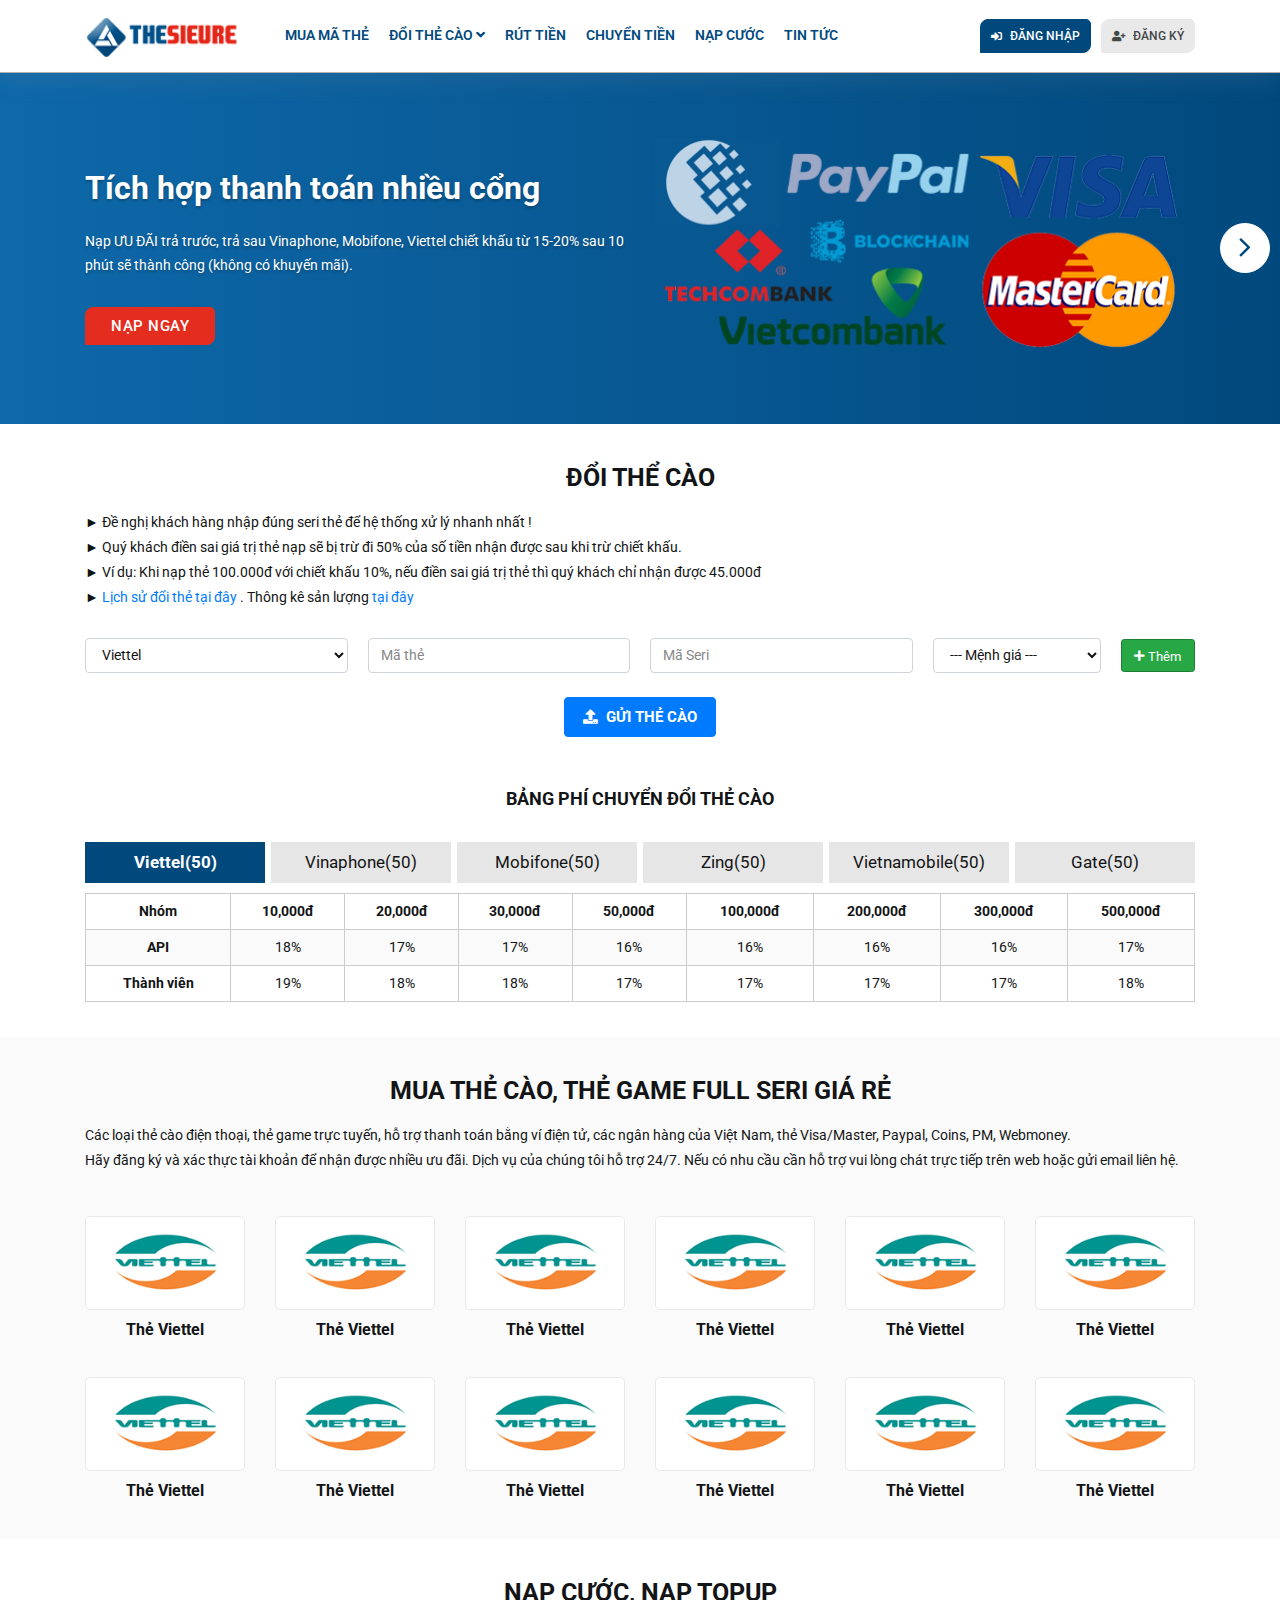
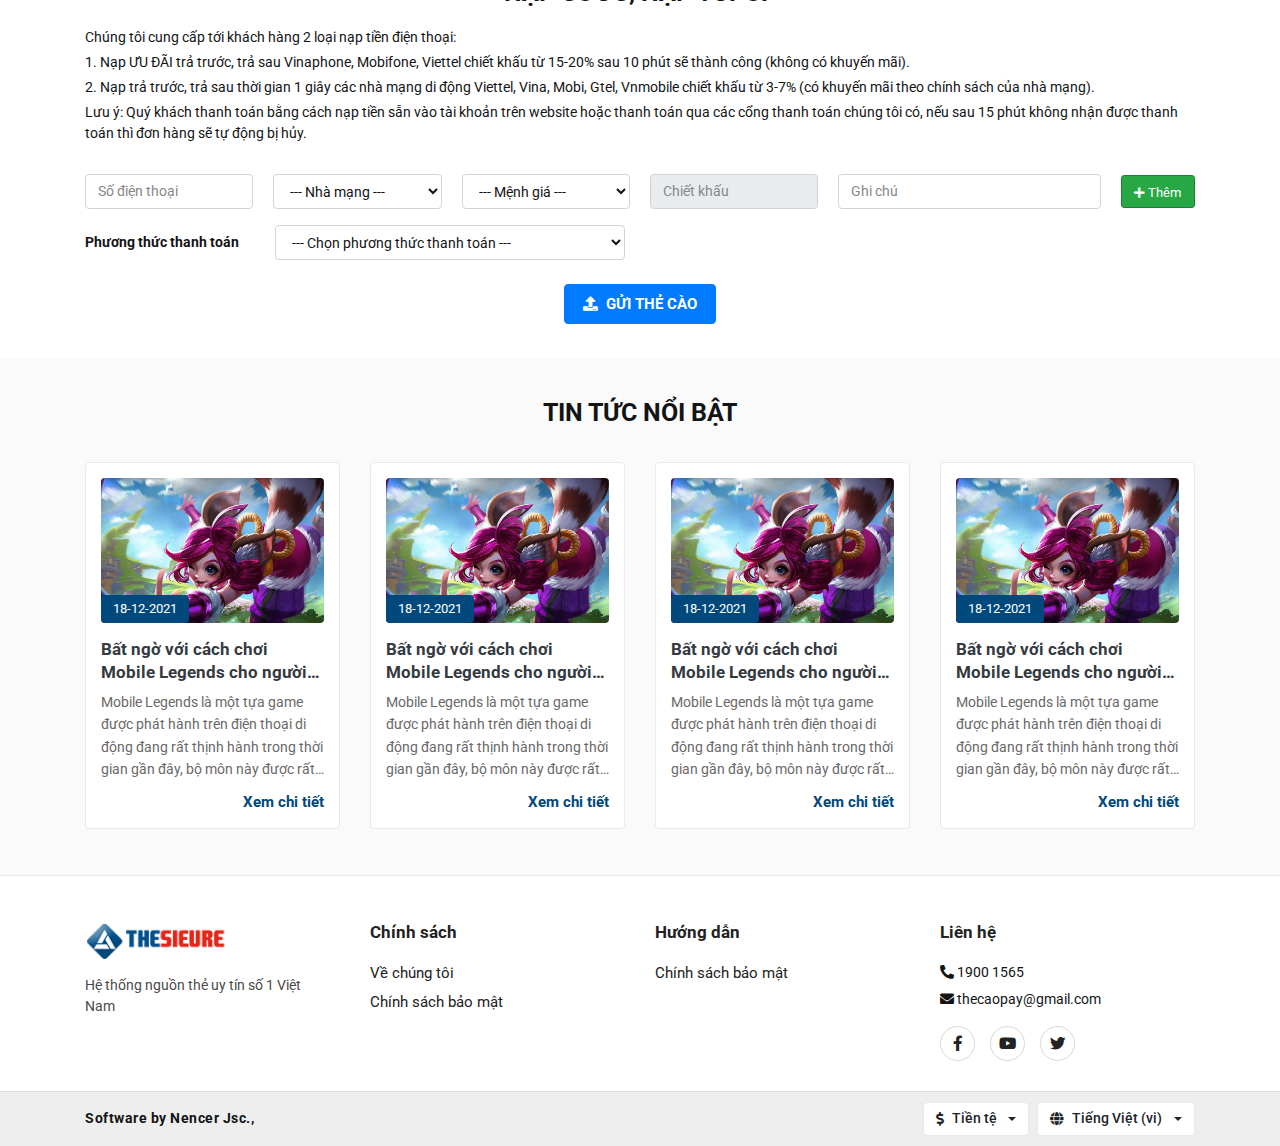
==== commit 7455d70a: "121212" ====
--- a/index.html
+++ b/index.html
@@ -918,122 +918,7 @@
 					</div>
 				</div>
 				<div class="col-12">
-					<div class="row row-cols-lg-5 row-cols-md-4 row-cols-sm-3 row-cols-2">
-						<div class="col">
-							<a href="chi-tiet-nap-cuoc.html" class="recharge-item">
-								<div class="recharge-item_thumb">
-									<img src="./assets/images/card/the-viettel.png">
-								</div>
-								<div class="recharge-item_title">
-									Viettel - Nạp tiền điện thoại
-								</div>
-							</a>
-						</div>
-						<div class="col">
-							<a href="chi-tiet-nap-cuoc.html" class="recharge-item">
-								<div class="recharge-item_thumb">
-									<img src="./assets/images/card/the-viettel.png">
-								</div>
-								<div class="recharge-item_title">
-									Viettel - Nạp tiền điện thoại
-								</div>
-							</a>
-						</div>
-						<div class="col">
-							<a href="chi-tiet-nap-cuoc.html" class="recharge-item">
-								<div class="recharge-item_thumb">
-									<img src="./assets/images/card/the-viettel.png">
-								</div>
-								<div class="recharge-item_title">
-									Viettel - Nạp tiền điện thoại
-								</div>
-							</a>
-						</div>
-						<div class="col">
-							<a href="chi-tiet-nap-cuoc.html" class="recharge-item">
-								<div class="recharge-item_thumb">
-									<img src="./assets/images/card/the-viettel.png">
-								</div>
-								<div class="recharge-item_title">
-									Viettel - Nạp tiền điện thoại
-								</div>
-							</a>
-						</div>
-						<div class="col">
-							<a href="chi-tiet-nap-cuoc.html" class="recharge-item">
-								<div class="recharge-item_thumb">
-									<img src="./assets/images/card/the-viettel.png">
-								</div>
-								<div class="recharge-item_title">
-									Viettel - Nạp tiền điện thoại
-								</div>
-							</a>
-						</div>
-						<div class="col">
-							<a href="chi-tiet-nap-cuoc.html" class="recharge-item">
-								<div class="recharge-item_thumb">
-									<img src="./assets/images/card/the-viettel.png">
-								</div>
-								<div class="recharge-item_title">
-									Viettel - Nạp tiền điện thoại
-								</div>
-							</a>
-						</div>
-						<div class="col">
-							<a href="chi-tiet-nap-cuoc.html" class="recharge-item">
-								<div class="recharge-item_thumb">
-									<img src="./assets/images/card/the-viettel.png">
-								</div>
-								<div class="recharge-item_title">
-									Viettel - Nạp tiền điện thoại
-								</div>
-							</a>
-						</div>
-						<div class="col">
-							<a href="chi-tiet-nap-cuoc.html" class="recharge-item">
-								<div class="recharge-item_thumb">
-									<img src="./assets/images/card/the-viettel.png">
-								</div>
-								<div class="recharge-item_title">
-									Viettel - Nạp tiền điện thoại
-								</div>
-							</a>
-						</div>
-						<div class="col">
-							<a href="chi-tiet-nap-cuoc.html" class="recharge-item">
-								<div class="recharge-item_thumb">
-									<img src="./assets/images/card/the-viettel.png">
-								</div>
-								<div class="recharge-item_title">
-									Viettel - Nạp tiền điện thoại
-								</div>
-							</a>
-						</div>
-					</div>
-				</div>
-				<div class="col-12 d-none">
 					<form action="">
-						<div class="form-inner  mb-lg-4 mb-5">
-							<div class="row align-items-center form-group">
-								<div class="col-md-2">
-									<label for="ptthanhtoan" class="font-weight-bold  mb-0">Phương thức thanh
-										toán</label>
-								</div>
-								<div class="col-md-4">
-									<select name="" id="ptthanhtoan" class="form-control">
-										<option value="">--- Chọn phương thức thanh toán ---</option>
-										<option value="">Techcombank</option>
-										<option value="">Argibank</option>
-										<option value="">Vietcombank</option>
-										<option value="">Sacombank</option>
-										<option value="">BIDV</option>
-										<option value="">Paypal</option>
-										<option value="">Master Card</option>
-										<option value="">Visa</option>
-									</select>
-								</div>
-							</div>
-						</div>
 						<div class="form-inner" id="form-expandCard_TopUp">
 							<div class="row row-10 mb-3 align-items-center">
 								<div class="col-md-2">
@@ -1091,6 +976,27 @@
 										<i class="fas fa-plus"></i>
 										Thêm
 									</a>
+								</div>
+							</div>
+						</div>
+						<div class="form-inner  mb-lg-4 mb-5">
+							<div class="row align-items-center form-group">
+								<div class="col-md-2">
+									<label for="ptthanhtoan" class="font-weight-bold  mb-0">Phương thức thanh
+										toán</label>
+								</div>
+								<div class="col-md-4">
+									<select name="" id="ptthanhtoan" class="form-control">
+										<option value="">--- Chọn phương thức thanh toán ---</option>
+										<option value="">Techcombank</option>
+										<option value="">Argibank</option>
+										<option value="">Vietcombank</option>
+										<option value="">Sacombank</option>
+										<option value="">BIDV</option>
+										<option value="">Paypal</option>
+										<option value="">Master Card</option>
+										<option value="">Visa</option>
+									</select>
 								</div>
 							</div>
 						</div>
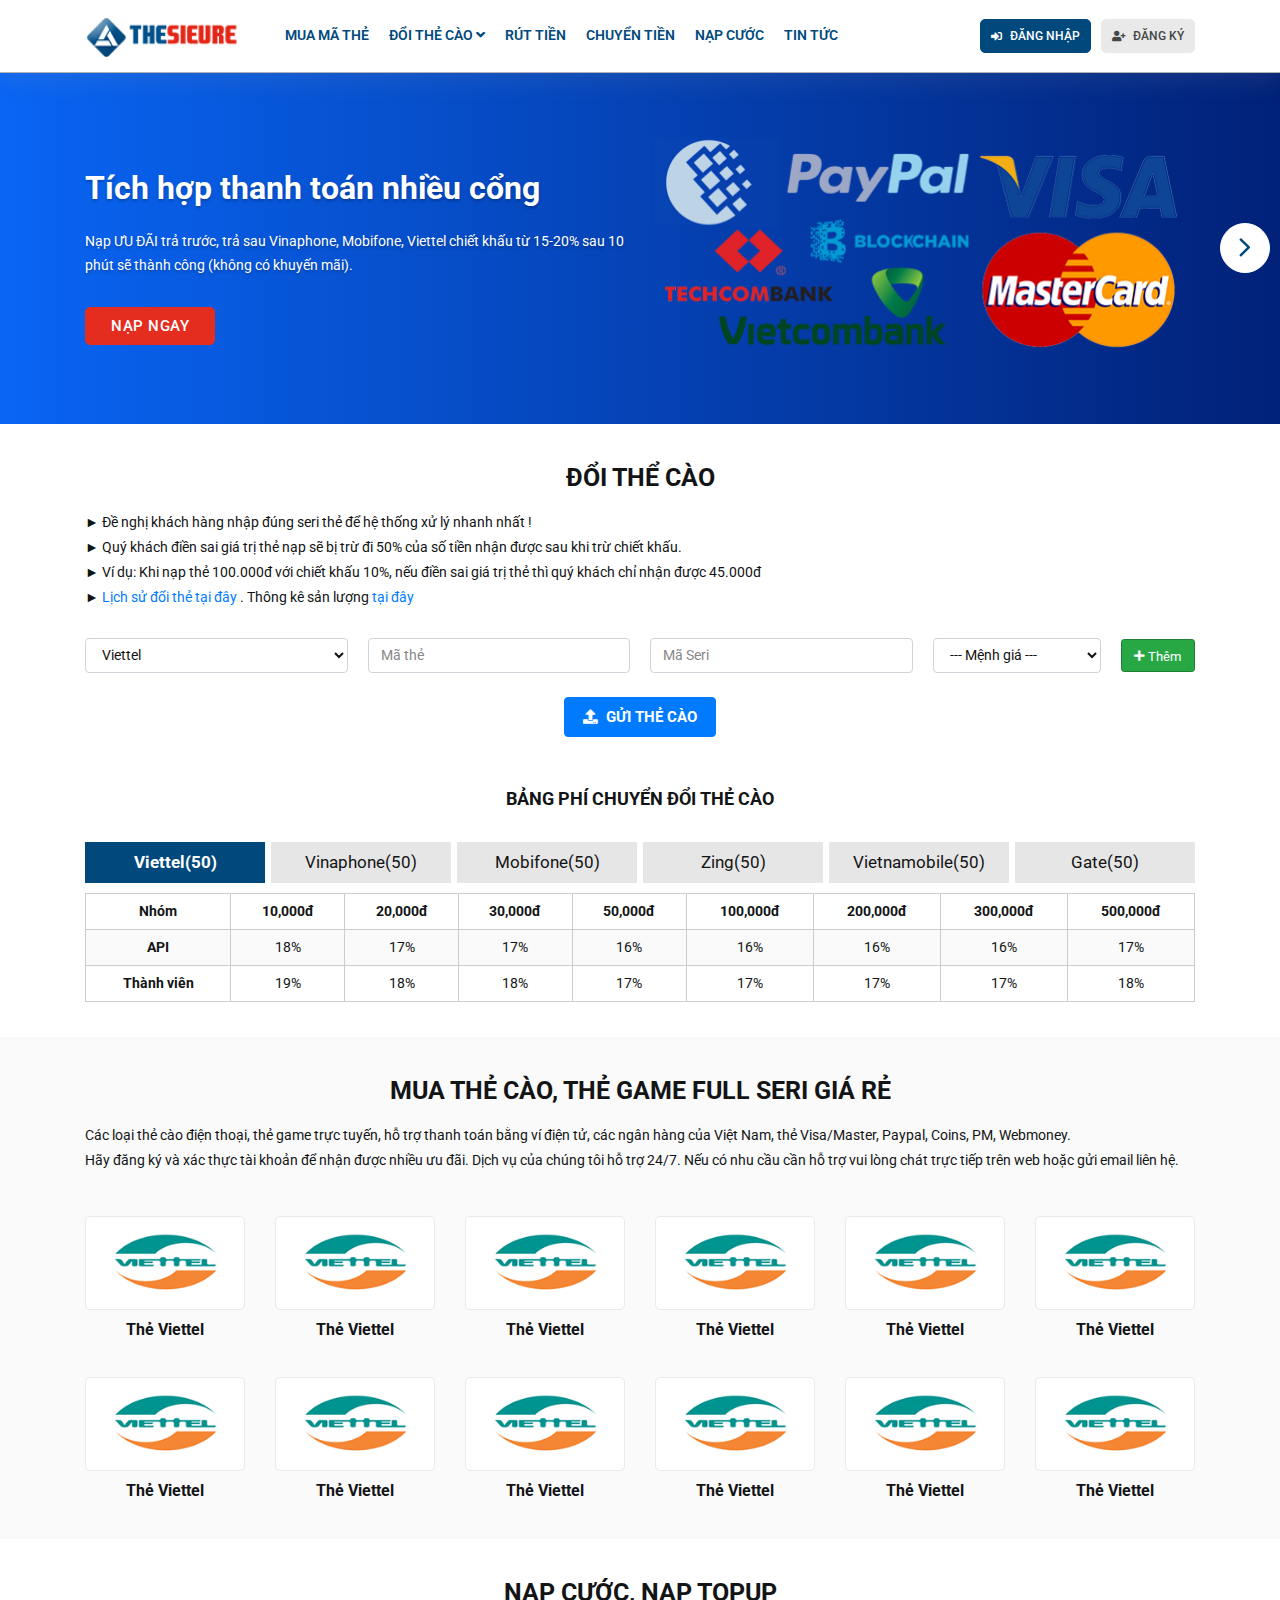
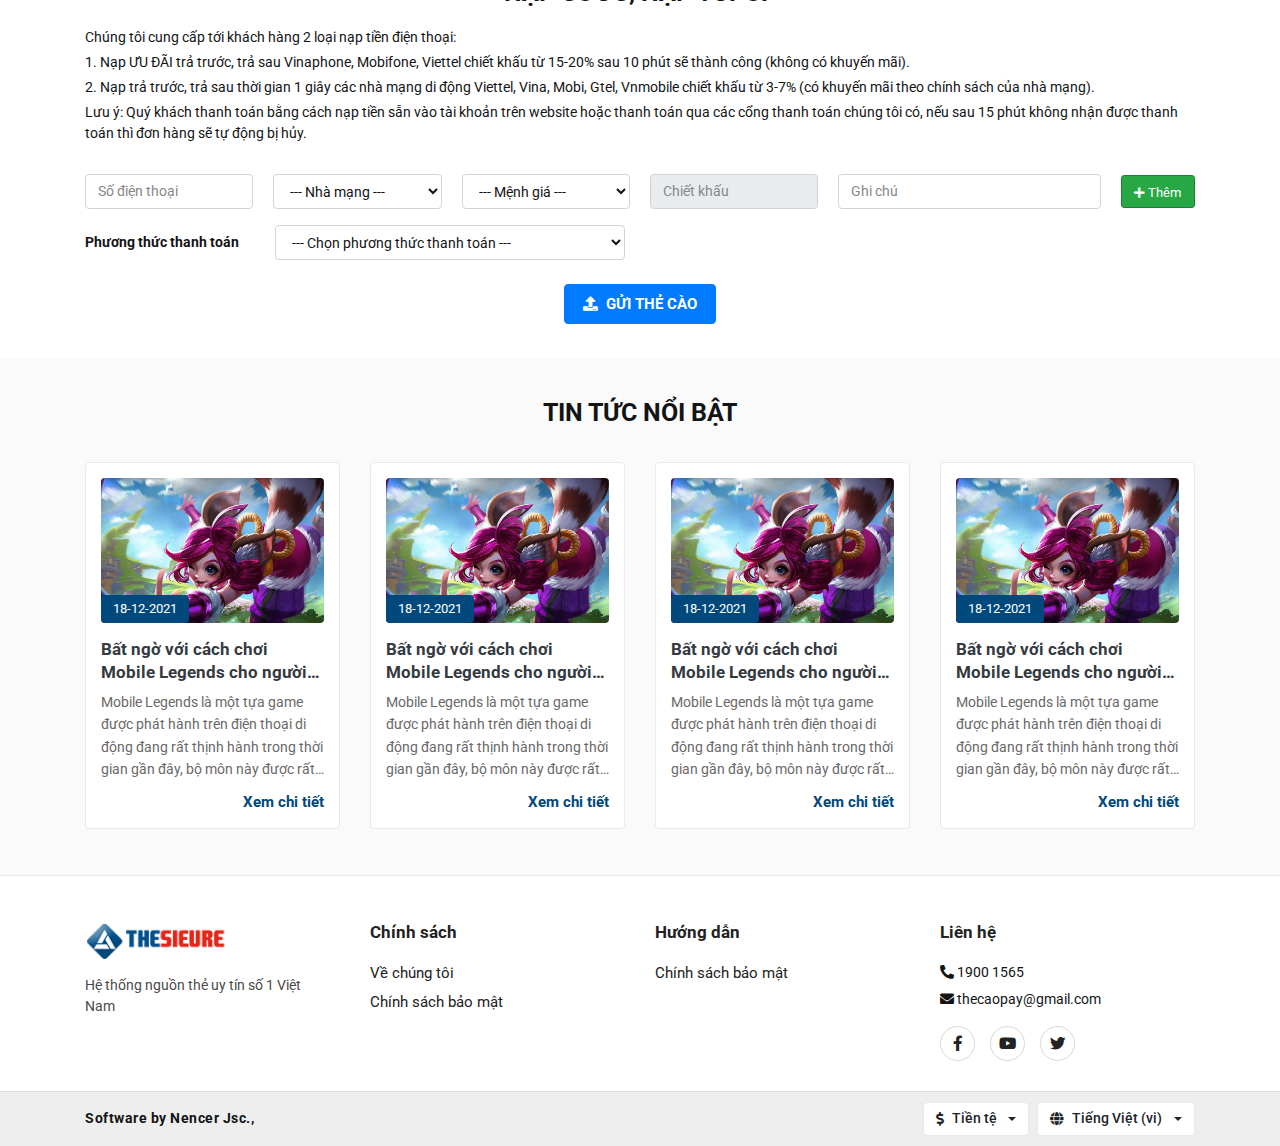
==== commit 0b64e36c: "Update" ====
--- a/index.html
+++ b/index.html
@@ -221,7 +221,7 @@
 	<div class="section-banner">
 		<div class="swiper" id="slideBanner">
 			<div class="swiper-wrapper">
-				<div class="swiper-slide">
+				<div class="swiper-slide" style="--color-slider: #0965f4, #012178">
 					<div class="container">
 						<div class="row align-items-center">
 							<div class="col-md-6 order-2 order-md-1">
@@ -248,7 +248,7 @@
 						</div>
 					</div>
 				</div>
-				<div class="swiper-slide">
+				<div class="swiper-slide" style="--color-slider: #0965f4, #012178">
 					<div class="container">
 						<div class="row align-items-center">
 							<div class="col-md-6 order-2 order-md-1">
@@ -275,7 +275,7 @@
 						</div>
 					</div>
 				</div>
-				<div class="swiper-slide">
+				<div class="swiper-slide" style="--color-slider: #0965f4, #012178">
 					<div class="container">
 						<div class="row align-items-center">
 							<div class="col-md-6 order-2 order-md-1">
--- a/assets/css/style.css
+++ b/assets/css/style.css
@@ -101,7 +101,8 @@
 
 .btn-theme:hover,
 .btn-theme:active {
-    background-color: var(--primary-hover);
+    /* background-color: var(--primary-hover); */
+    opacity: 0.8;
     color: var(--white);
 }
 
@@ -142,7 +143,6 @@
     justify-content: center;
     flex-shrink: 0;
     color: var(--primary-color);
-    //color: var(--white);
     border-radius: 4px;
     margin-right: 4px;
     font-size: 1.1em;
@@ -181,7 +181,8 @@
 
 .header .header-inner_user .header-inner_user__item > .btn {
     margin: 10px 0 10px 10px;
-    border-radius: 8px 5px 8px 0;
+    /*border-radius: 8px 5px 8px 0;*/
+    border-radius: 5px;
     height: 34px;
     display: flex;
     align-items: center;
@@ -213,8 +214,9 @@
 .header .header-inner_user .header-inner_user__item > .btn:hover,
 .header .header-inner_user .header-inner_user__item > .btn:active {
     color: var(--white);
-    background: var(--primary-hover);
-    border-color: var(--primary-hover);
+    opacity: .8;
+    /*background: var(--primary-hover);
+    border-color: var(--primary-hover);*/
 }
 
 .header .header-inner_user .header-inner_user__item > .btn > .btn-arrow {
@@ -299,7 +301,8 @@
     padding-left: 8px;
     padding-right: 8px;
     background: #e9e9e9;
-    border-radius: 8px 5px 8px 0;
+    /*border-radius: 8px 5px 8px 0;*/
+    border-radius: 5px;
     border: 1px solid var(--color-border);
     white-space: nowrap;
     margin-left: 10px;
@@ -313,7 +316,6 @@
     justify-content: center;
     flex-shrink: 0;
     color: var(--primary-color);
-//color: var(--white);
     border-radius: 4px;
     margin-right: 4px;
     font-size: 1.1em;
@@ -990,15 +992,30 @@
 
 .section-banner .swiper-slide {
     background: var(--primary-color);
-    background: var(--primary-color);
-    background: -webkit-linear-gradient(to right, var(--primary-hover), var(--primary-color));
-    background: linear-gradient(to right, var(--primary-hover), var(--primary-color));
     padding: 50px 0;
     min-height: 350px;
     display: flex;
     flex-direction: column;
     justify-content: center;
-}
+    position: relative;
+    background: -webkit-linear-gradient(to right, var(--color-slider));
+    background: linear-gradient(to right, var(--color-slider));
+}
+
+/*
+.section-banner .swiper-slide:before {
+    top: 0;
+    left: 0;
+    width: 100%;
+    background: -webkit-linear-gradient(to right, rgba(255, 255, 255, .9), rgba(255, 255, 255, .3));
+    background: linear-gradient(to right, rgba(255, 255, 255, .9), rgba(255, 255, 255, .3));
+    opacity: .2;
+    position: absolute;
+    height: 100%;
+    display: block;
+    content: "";
+}
+*/
 
 .section-banner .swiper-slide .section-banner_title {
     font-size: 2.3em;
@@ -1024,7 +1041,8 @@
 }
 
 .section-banner .swiper-slide .section-banner_button .btn {
-    border-radius: 8px 5px 8px 0;
+    /*border-radius: 8px 5px 8px 0; */
+    border-radius: 5px;
     height: 38px;
     display: inline-flex;
     align-items: center;
@@ -1045,7 +1063,8 @@
 }
 
 .section-banner .swiper-slide .section-banner_button .btn:hover {
-    background-color: var(--secondary-hover);
+    opacity: 0.8;
+    /*background-color: var(--secondary-hover); */
 }
 
 .section-banner .swiper-slide .section-banner_image img {
@@ -1366,9 +1385,8 @@
     font-size: 1.05em;
 }
 
-.article-item .article-item_body .article-item_title:hover,
 .article-item .article-item_body .article-item_view > a:hover {
-    color: var(--primary-hover);
+    opacity: .8;
 }
 
 .section-account {
@@ -1500,7 +1518,6 @@
 
 .card-account .card-body .card-body_action a:hover,
 .card-account .card-body .card-body_action a:active {
-    color: var(--primary-hover);
     text-decoration: underline;
 }
 
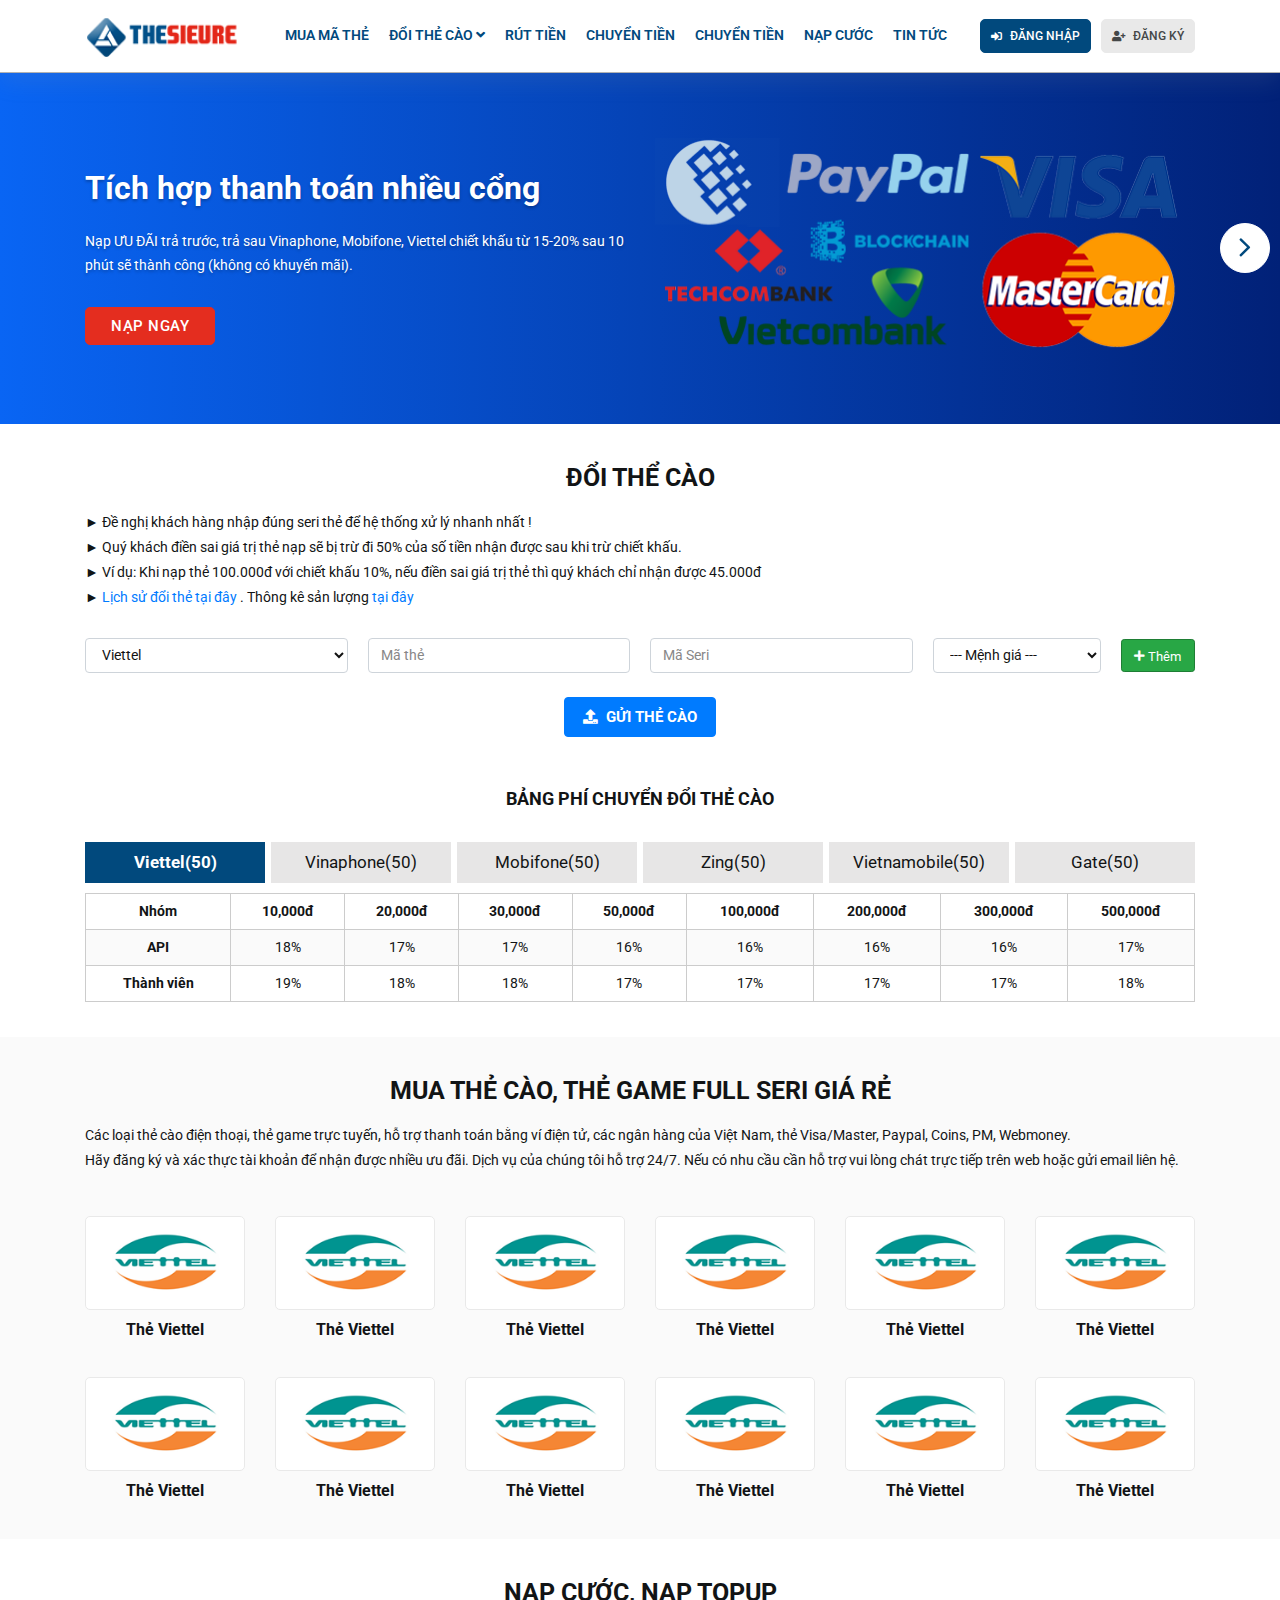
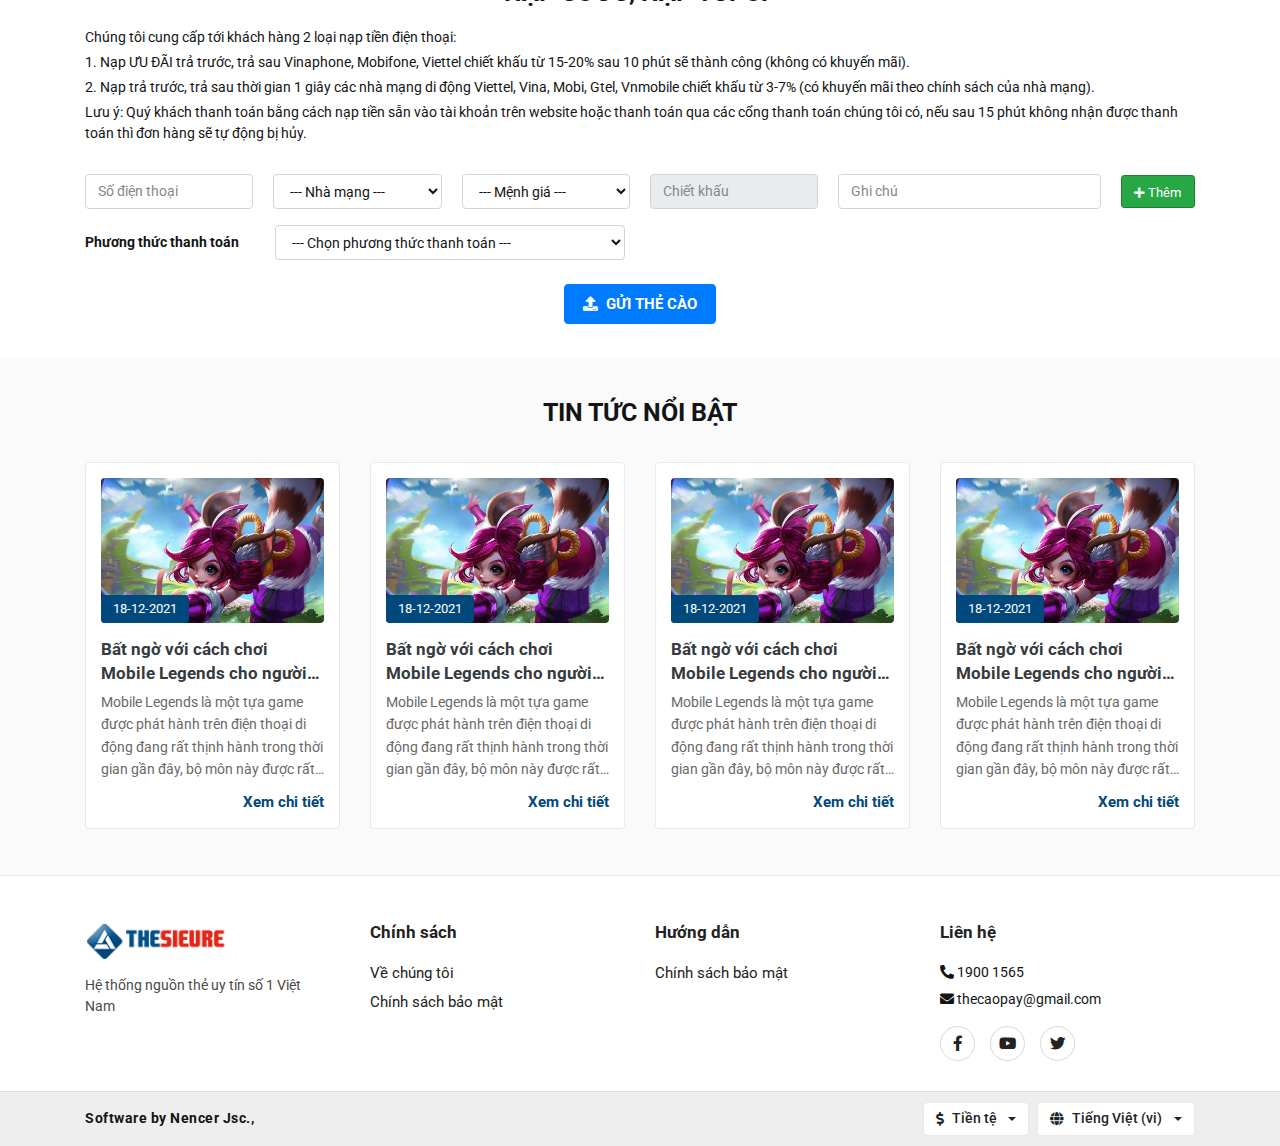
==== commit d336f23d: "Update" ====
--- a/index.html
+++ b/index.html
@@ -49,7 +49,7 @@
 <header id="header" class="header">
 	<div class="header-inner">
 		<div class="container">
-			<div class="row align-items-center">
+			<div class="row">
 				<div class="col-lg-2">
 					<div class="header-inner_logo">
 						<a href="index.html">
@@ -78,7 +78,7 @@
 					</div>
 				</div>
 				<div class="col-lg-10 mobile-no_relative">
-					<div class="d-lg-flex align-items-center justify-content-between">
+					<div class="d-lg-flex align-items-center justify-content-between flex-wrap">
 						<div class="header-inner_nav">
 							<ul class="list-unstyled mb-0" id="hasMenuTopUp">
 								<li>
@@ -122,6 +122,11 @@
 								<li>
 									<a href="rut-tien.html">
 										Rút tiền
+									</a>
+								</li>
+								<li>
+									<a href="chuyen-tien.html">
+										Chuyển tiền
 									</a>
 								</li>
 								<li>
--- a/assets/css/style.css
+++ b/assets/css/style.css
@@ -162,6 +162,10 @@
     position: relative;
     z-index: 2;
     background: var(--white);
+}
+
+.header .header-inner .header-inner_logo {
+    padding: 14px 0;
 }
 
 .header .header-inner .header-inner_logo .header-inner_logo__image {
@@ -325,6 +329,7 @@
     display: flex;
     align-items: center;
     justify-content: flex-end;
+    flex-wrap: wrap;
 }
 
 .header .header-inner .header-inner_nav > ul > li {
@@ -342,6 +347,7 @@
     -o-transition: .3s all ease;
     transition: .3s all ease;
     position: relative;
+    white-space: nowrap;
 }
 
 .header .header-inner .header-inner_nav > ul > li > a:before {
@@ -495,7 +501,7 @@
 
     .header .header-inner .header-inner_logo {
         position: relative;
-        padding: 10px 0;
+        padding: 10px 0 10px 45px;
     }
 
     .header .header-inner .header-inner_logo .header-inner_logo__image {
@@ -506,7 +512,7 @@
     .header .header-inner .header-inner_logo .header-inner_mobile__user {
         position: absolute;
         top: 50%;
-        right: 45px;
+        right: 0;
         -webkit-transform: translateY(-50%);
         -ms-transform: translateY(-50%);
         transform: translateY(-50%);
@@ -607,11 +613,12 @@
     .header .header-inner .header-inner_logo .header-inner_hamburger {
         position: absolute;
         top: 50%;
-        right: 0;
+        left: 0;
         -webkit-transform: translateY(-50%);
         -ms-transform: translateY(-50%);
         transform: translateY(-50%);
         z-index: 201;
+        transition: .3s all ease;
     }
 
     .header .header-inner .header-inner_logo .header-inner_hamburger button {
@@ -669,6 +676,10 @@
         animation-direction: reverse;
     }
 
+    .is-show_navigation .header .header-inner .header-inner_logo .header-inner_hamburger {
+        left: calc(75% + 15px);
+    }
+
     .is-show_navigation .header .header-inner .header-inner_logo .header-inner_hamburger button span {
         background-color: var(--color-dark);
     }
@@ -846,7 +857,7 @@
         position: absolute;
         left: -200%;
         top: 0;
-        width: 90%;
+        width: 75%;
         max-width: 100%;
         height: 100vh;
         -webkit-transition: var(--transition);
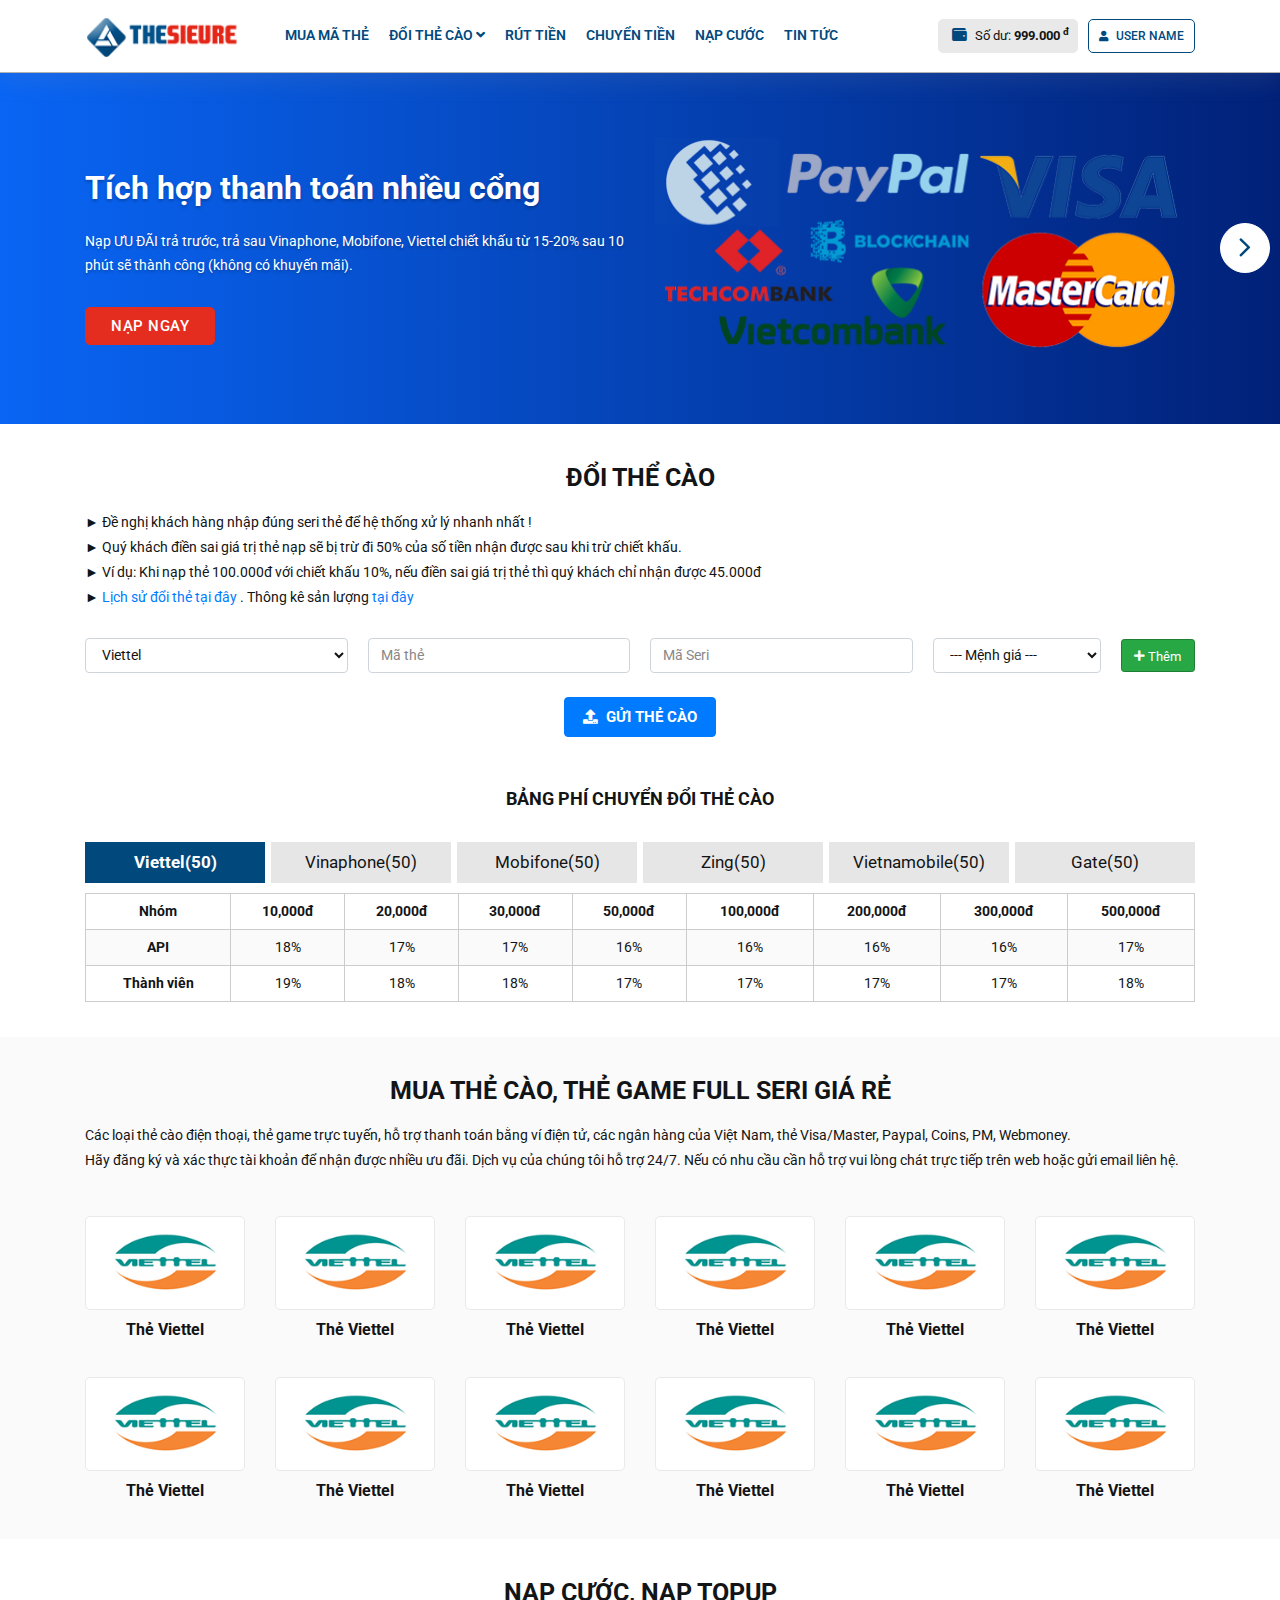
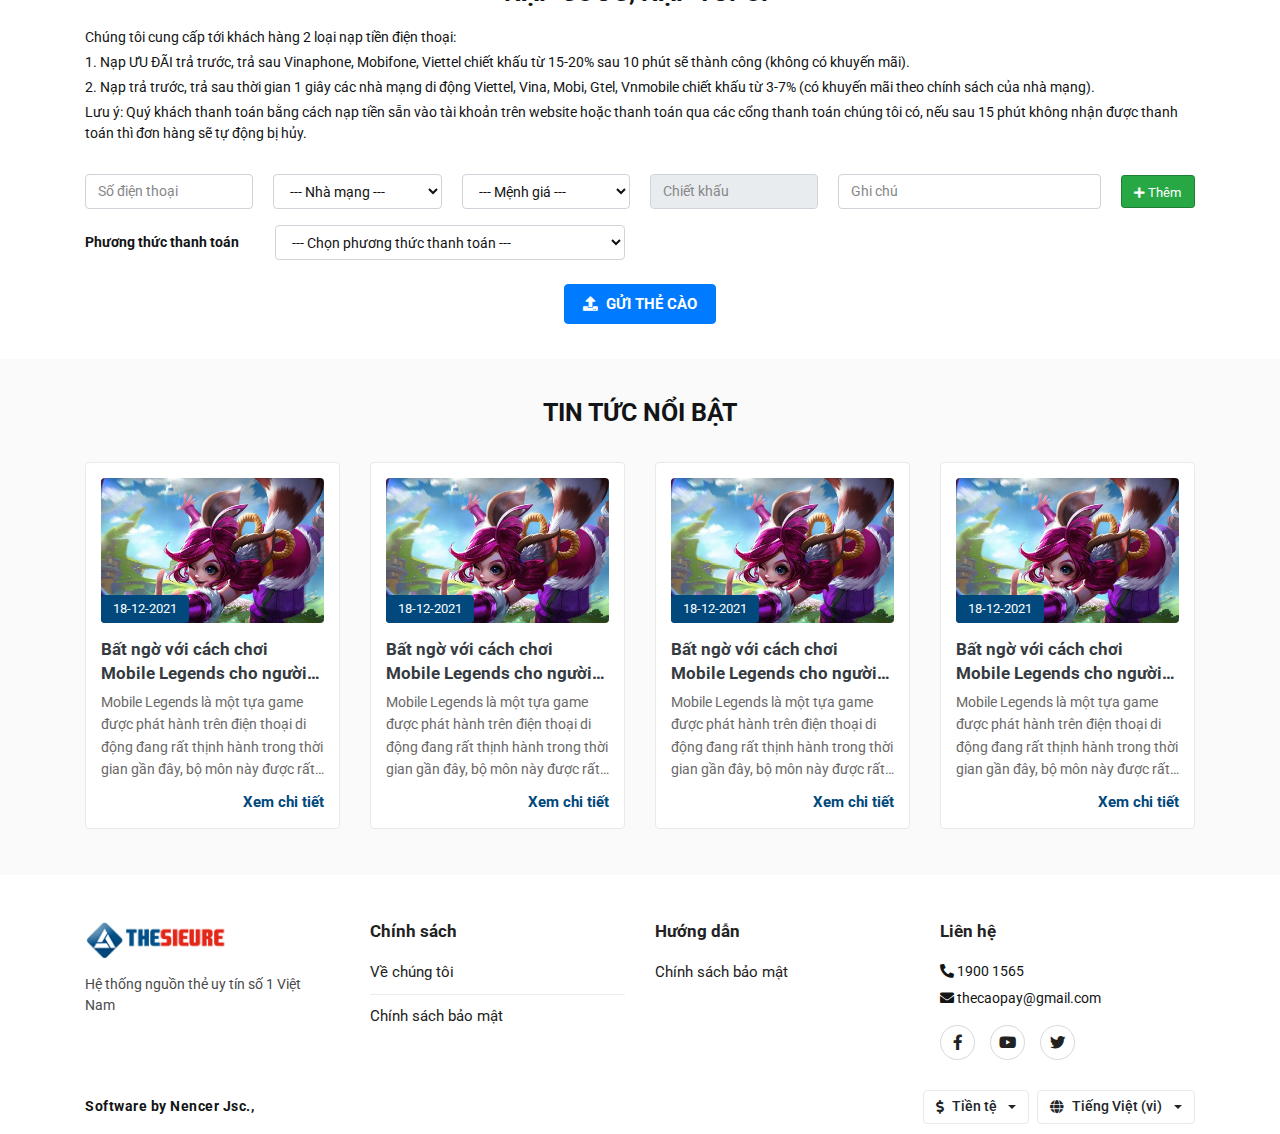
==== commit e73d6cae: "Update" ====
--- a/index.html
+++ b/index.html
@@ -130,11 +130,6 @@
 									</a>
 								</li>
 								<li>
-									<a href="chuyen-tien.html">
-										Chuyển tiền
-									</a>
-								</li>
-								<li>
 									<a href="nap-cuoc.html">
 										Nạp cước
 									</a>
@@ -147,19 +142,19 @@
 							</ul>
 						</div>
 						<div class="header-inner_user d-lg-flex align-items-center justify-content-end">
-							<div class="header-inner_user__item">
-								<a href="dang-nhap.html" class="btn btn-login waves-effect waves-light">
-									<i class="fas fa-sign-in-alt mr-2"></i>
+							<div class="header-inner_user__item d-none">
+								<a href="dang-ky.html" class="btn btn-register waves-effect waves-light">
+									<i class="fas fa-user mr-2"></i>
+									Đăng ký
+								</a>
+							</div>
+							<div class="header-inner_user__item d-none">
+								<a href="dang-nhap.html" class="btn btn-login waves-effect waves-light"><i
+										class="fas fa-lock-alt mr-2"></i>
 									Đăng nhập
 								</a>
 							</div>
 							<div class="header-inner_user__item">
-								<a href="dang-ky.html" class="btn btn-register waves-effect waves-light">
-									<i class="fas fa-user-plus mr-2"></i>
-									Đăng ký
-								</a>
-							</div>
-							<div class="header-inner_user__item d-none">
 								<span class="header-inner_user__price">
 									<span>
 										<i class="fas fa-wallet"></i>
@@ -168,11 +163,10 @@
 									<b>999.000 <sup>đ</sup></b>
 								</span>
 							</div>
-							<div class="header-inner_user__item d-none">
-								<button type="button" class="btn btn-login waves-effect waves-light">
+							<div class="header-inner_user__item">
+								<button type="button" class="btn btn-login-outline waves-effect waves-light">
 									<i class="fas fa-user mr-2"></i>
 									User name
-									<i class="fal fa-angle-down btn-arrow ml-1"></i>
 								</button>
 								<ul class="list-unstyled mb-0">
 									<li>
--- a/assets/css/style.css
+++ b/assets/css/style.css
@@ -195,24 +195,33 @@
     font-size: .85em;
     font-weight: 500;
     text-transform: uppercase;
+    white-space: nowrap;
+}
+
+.header .header-inner_user .header-inner_user__item > .btn > i {
+    position: relative;
+    font-size: .9em;
+}
+
+.header .header-inner_user .header-inner_user__item > .btn-register {
+    background-color: #fd8a10;
+    color: var(--white);
+}
+
+.header .header-inner_user .header-inner_user__item > .btn-login {
+    color: var(--white);
+    background: var(--primary-color);
+}
+
+.header .header-inner_user .header-inner_user__item > .btn-login-outline {
+    color: var(--primary-color);
     border: 1px solid var(--primary-color);
-    white-space: nowrap;
-}
-
-.header .header-inner_user .header-inner_user__item > .btn > i {
-    position: relative;
-    font-size: .9em;
-}
-
-.header .header-inner_user .header-inner_user__item > .btn-login {
+}
+
+.header .header-inner_user .header-inner_user__item > .btn-login-outline:hover,
+.header .header-inner_user .header-inner_user__item > .btn-login-outline:active{
+    color: var(--white);
     background: var(--primary-color);
-    color: var(--white);
-}
-
-.header .header-inner_user .header-inner_user__item > .btn-register {
-    color: var(--color-dark-gray);
-    background: #e9e9e9;
-    border: 1px solid var(--color-border);
 }
 
 .header .header-inner_user .header-inner_user__item > .btn:hover,
@@ -1716,7 +1725,6 @@
 .footer {
     background-color: var(--white);
     padding: 20px 0 0;
-    border-top: 1px solid var(--color-border);
 }
 
 .footer .footer-item_logo {
@@ -1742,10 +1750,13 @@
     font-weight: 700;
     margin-bottom: 15px;
 }
-
+.footer .footer-item_list ul li + li {
+    border-top: 1px solid #ededed;
+    padding-top: 10px;
+    margin-top: 10px;
+}
 .footer .footer-item_list ul li a {
     display: inline-block;
-    margin-bottom: 6px;
     font-size: 1.1em;
     color: #222;
 }
@@ -1783,11 +1794,11 @@
 }
 
 .footer-bottom {
-    background: #eeeeee;
-    border-top: 1px solid #d8d8d8;
+    background: #fff;
+    //border-top: 1px solid #d8d8d8;
     font-size: 1em;
     letter-spacing: 0.5px;
-    padding: 10px 0;
+    padding: 0 0 10px
 }
 
 .footer-bottom .footer-bottom_copyright {
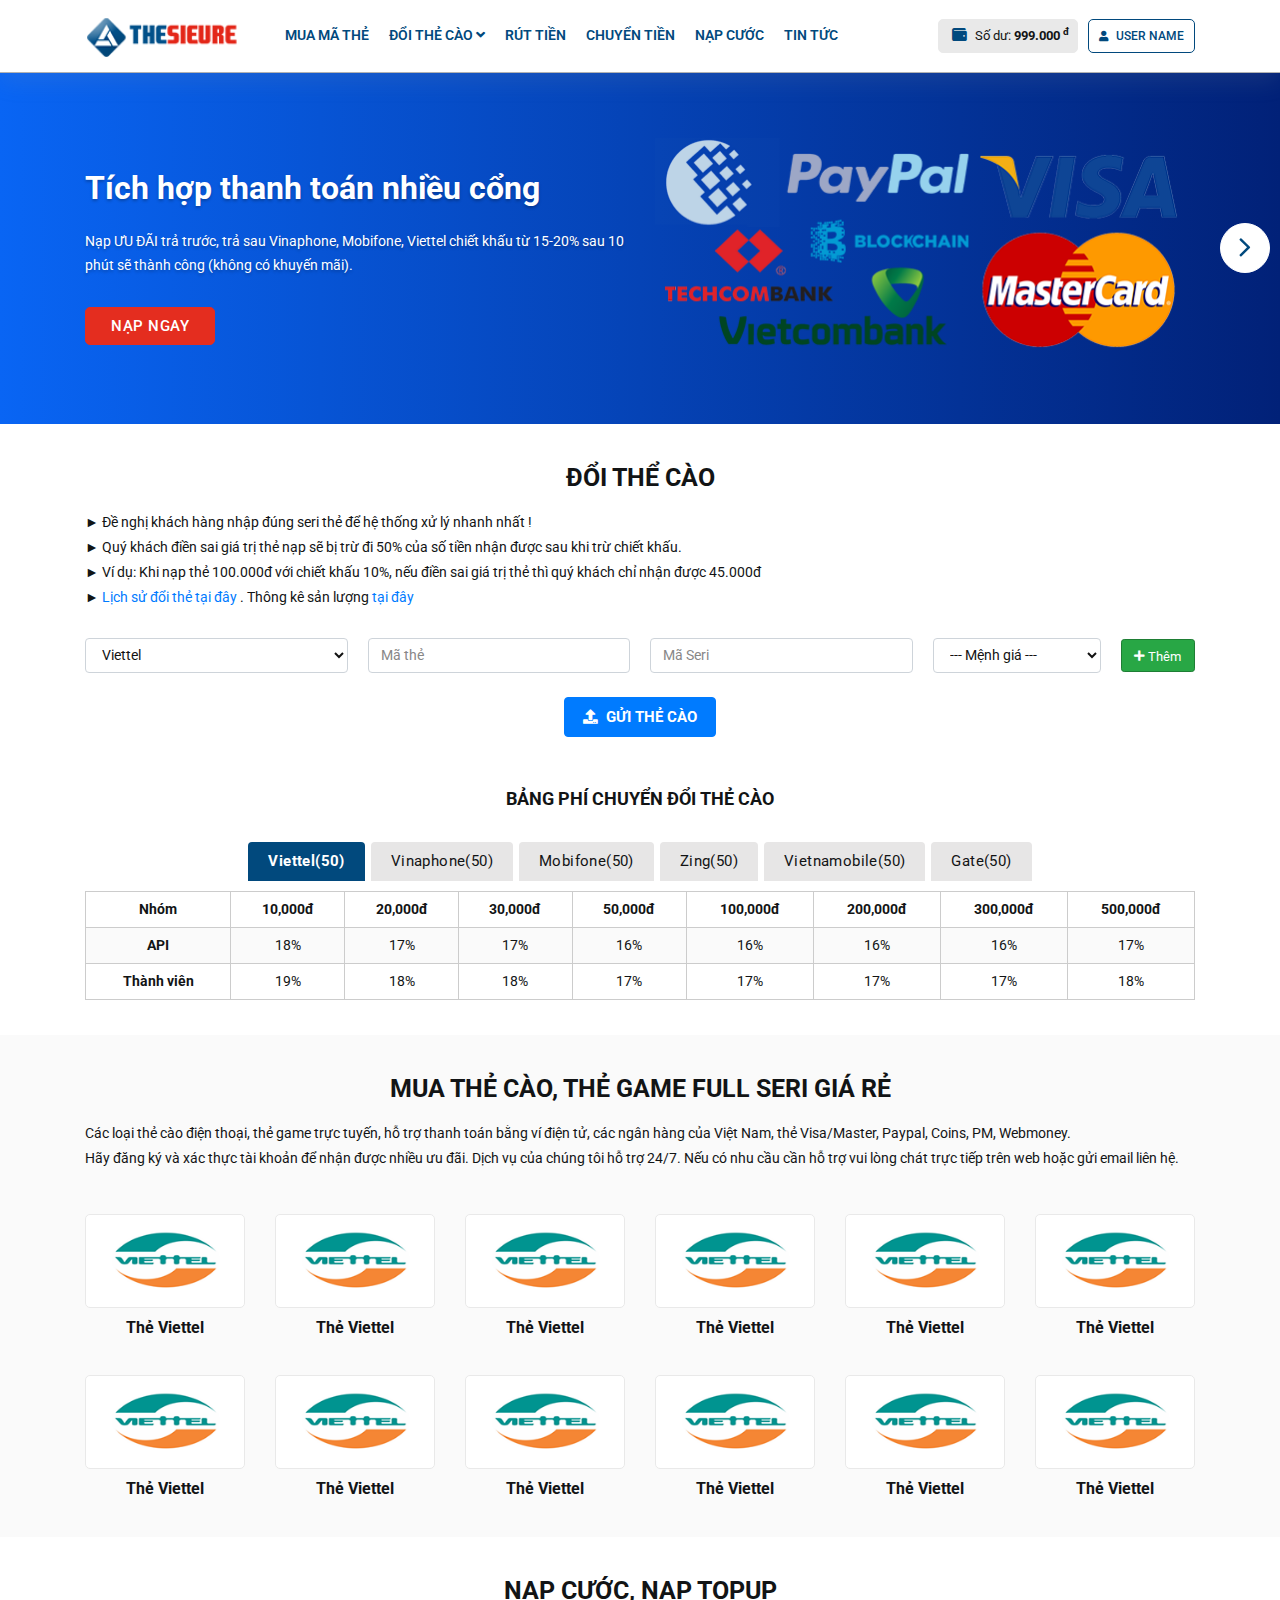
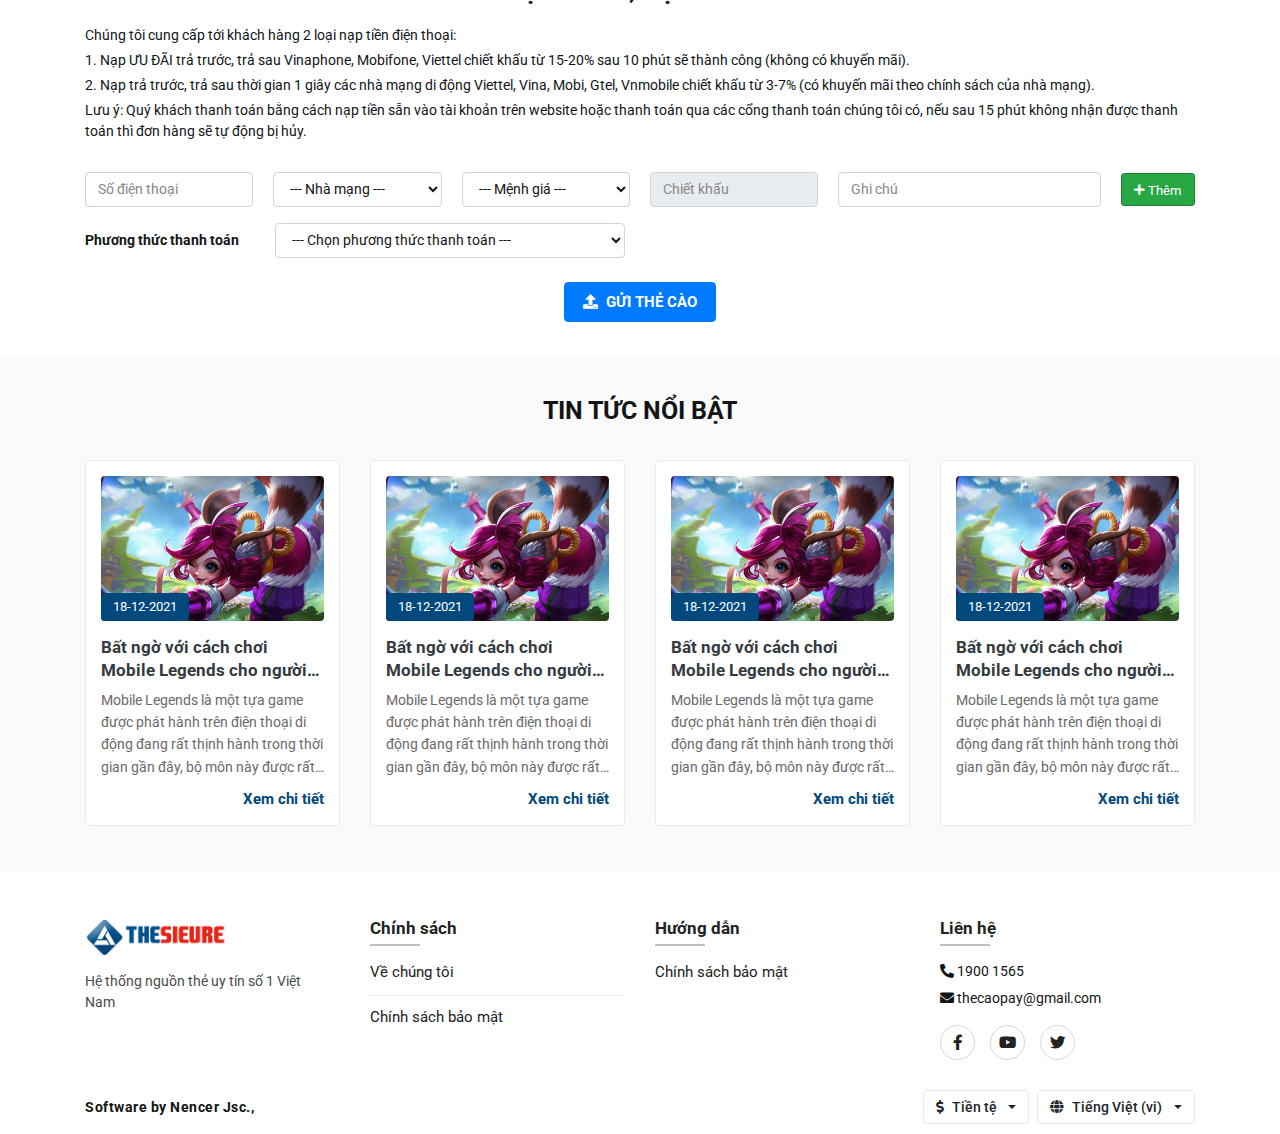
==== commit e7c4fc8d: "Update" ====
--- a/index.html
+++ b/index.html
@@ -37,6 +37,7 @@
 	<link rel="stylesheet"
 		  href="https://fonts.googleapis.com/css2?family=Roboto:ital,wght@0,300;0,400;0,500;0,700;1,300;1,400;1,500;1,700&display=swap">
 	<link rel="stylesheet" href="./assets/plugins/bootstrap/bootstrap.min.css">
+<link rel="stylesheet" href="./assets/plugins/fancybox/fancybox.min.css">
 	<link rel="stylesheet" href="./assets/plugins/swiper/swiper-bundle.min.css">
 	<link rel="stylesheet" href="./assets/plugins/select2/css/select2.min.css">
 	<link rel="stylesheet" href="./assets/plugins/waves/waves.min.css">
@@ -1260,6 +1261,7 @@
 
 <script type="text/javascript" src="./assets/plugins/jquery.min.js"></script>
 <script type="text/javascript" src="./assets/plugins/bootstrap/bootstrap.bundle.min.js"></script>
+<script type="text/javascript" src="./assets/plugins/fancybox/fancybox.min.js"></script>
 <script type="text/javascript" src="./assets/plugins/swiper/swiper-bundle.min.js"></script>
 <script type="text/javascript" src="./assets/plugins/select2/js/select2.min.js"></script>
 <script type="text/javascript" src="./assets/plugins/waves/waves.min.js"></script>
--- a/assets/css/style.css
+++ b/assets/css/style.css
@@ -75,6 +75,14 @@
 .row-10 > [class*=col] {
     padding-left: 10px;
     padding-right: 10px;
+}
+
+.row.row-col-10 {
+    margin: 0 -10px;
+}
+
+.row.row-col-10 [class*=col] {
+    padding: 10px;
 }
 
 .btn-theme {
@@ -219,7 +227,7 @@
 }
 
 .header .header-inner_user .header-inner_user__item > .btn-login-outline:hover,
-.header .header-inner_user .header-inner_user__item > .btn-login-outline:active{
+.header .header-inner_user .header-inner_user__item > .btn-login-outline:active {
     color: var(--white);
     background: var(--primary-color);
 }
@@ -1554,11 +1562,17 @@
     -ms-flex-wrap: nowrap;
     flex-wrap: nowrap;
     position: relative;
+    justify-content: center;
+}
+
+@media screen and (max-width: 991px) {
+    .section-tab .nav-tabs {
+        justify-content: flex-start;
+    }
 }
 
 .section-tab .nav-tabs .nav-item {
     position: relative;
-    flex: 1 1 0%;
     margin-left: 6px;
 }
 
@@ -1572,7 +1586,8 @@
     width: 100%;
     position: relative;
     z-index: 1;
-    font-size: 1.05rem;
+    font-size: .95rem;
+    letter-spacing: 0.4px;
     color: var(--color-dark);
     -webkit-transition: .2s all ease;
     -o-transition: .2s all ease;
@@ -1580,12 +1595,12 @@
     padding-bottom: 8px;
     white-space: nowrap;
     border: 0;
-/ / border-left: 6 px solid #fff;
-    border-radius: 0;
+    border-radius: 4px 4px 0 0;
     padding-left: 20px;
     padding-right: 20px;
     background: #e7e6e6;
     display: block;
+    overflow: hidden;
 }
 
 .section-tab .nav-tabs .nav-item:first-child {
@@ -1745,16 +1760,30 @@
 .footer .footer-item_title {
     font-size: 1.2em;
     color: #222;
-    padding-bottom: 2px;
+    padding-bottom: 5px;
     display: inline-block;
     font-weight: 700;
     margin-bottom: 15px;
-}
+    position: relative;
+}
+
+.footer .footer-item_title:before {
+    position: absolute;
+    content: "";
+    display: block;
+    width: 50px;
+    height: 2px;
+    background: #8a8a8a8a;
+    left: 0;
+    bottom: 0;
+}
+
 .footer .footer-item_list ul li + li {
     border-top: 1px solid #ededed;
     padding-top: 10px;
     margin-top: 10px;
 }
+
 .footer .footer-item_list ul li a {
     display: inline-block;
     font-size: 1.1em;
@@ -1795,7 +1824,7 @@
 
 .footer-bottom {
     background: #fff;
-    //border-top: 1px solid #d8d8d8;
+/ / border-top: 1 px solid #d8d8d8;
     font-size: 1em;
     letter-spacing: 0.5px;
     padding: 0 0 10px
@@ -2593,4 +2622,754 @@
 
 .card-recharge_cart {
     border-radius: 8px;
+}
+
+.template-1-service .service-list {
+    margin-right: -10px;
+}
+
+.template-1-service .service-list .service-item > a {
+    display: -webkit-box;
+    display: -ms-flexbox;
+    display: flex;
+    -webkit-box-align: center;
+    -ms-flex-align: center;
+    align-items: center;
+    -webkit-box-pack: start;
+    -ms-flex-pack: start;
+    justify-content: flex-start;
+    font-weight: 600;
+    font-size: 1em;
+    color: #343a40;
+    -webkit-transition: .3s all ease;
+    -o-transition: .3s all ease;
+    transition: .3s all ease;
+    position: relative;
+}
+
+.template-1-service .service-list .service-item > a img {
+    width: 20px;
+    margin-right: 10px;
+}
+
+.template-1-service .service-list .service-item > a:hover {
+    color: var(--primary-color);
+}
+
+.template-1-service .service-list .service-item + .service-item {
+    margin-top: 13.5px;
+    padding-top: 13.5px;
+    border-top: 1px dotted rgba(125, 125, 125, .1);
+}
+
+.template-1-faq .faq-inner .faq-collapse > a {
+    display: -webkit-box;
+    display: -ms-flexbox;
+    display: flex;
+    -webkit-box-align: center;
+    -ms-flex-align: center;
+    align-items: center;
+    -webkit-box-pack: justify;
+    -ms-flex-pack: justify;
+    justify-content: space-between;
+    padding: 10px 15px;
+    color: #454545;
+    font-size: 1em;
+    font-weight: 700;
+    background: #fff;
+    border-bottom: 1px solid var(--color-border);
+    position: relative;
+}
+
+.template-1-faq .faq-inner .faq-collapse > a:before {
+    position: absolute;
+    content: "";
+    display: block;
+    -webkit-transition: .3s all ease;
+    -o-transition: .3s all ease;
+    transition: .3s all ease;
+    background: #454545;
+    border-radius: 2px;
+    width: 10px;
+    height: 2px;
+    top: 50%;
+    right: 13px;
+    -webkit-transform: translateY(-50%);
+    -ms-transform: translateY(-50%);
+    transform: translateY(-50%);
+}
+
+.template-1-faq .faq-inner .faq-collapse > a:after {
+    position: absolute;
+    content: "";
+    display: block;
+    -webkit-transition: .3s all ease;
+    -o-transition: .3s all ease;
+    transition: .3s all ease;
+    background: #454545;
+    border-radius: 2px;
+    width: 2px;
+    height: 10px;
+    top: 50%;
+    right: 17px;
+    -webkit-transform: translateY(-50%);
+    -ms-transform: translateY(-50%);
+    transform: translateY(-50%);
+}
+
+.template-1-faq .faq-inner .faq-collapse > a[aria-expanded=true] {
+    color: var(--primary-color);
+}
+
+.template-1-faq .faq-inner .faq-collapse > a[aria-expanded=true]:before {
+    background: var(--primary-color);
+}
+
+.template-1-faq .faq-inner .faq-collapse > a[aria-expanded=true]:after {
+    -webkit-transform: translateY(-50%) rotate(90deg);
+    -ms-transform: translateY(-50%) rotate(90deg);
+    transform: translateY(-50%) rotate(90deg);
+    background: var(--primary-color);
+}
+
+.template-1-faq .faq-inner .faq-collapse .faq-content {
+    background: #FCFCFC;
+    padding: 15px;
+}
+
+.template-1-contact .contact-inner .contact-item + .contact-item {
+    margin-top: 13.5px;
+    padding-top: 13.5px;
+    border-top: 1px dotted rgba(125, 125, 125, .1);
+}
+
+.template-1-contact .contact-inner .contact-item > a {
+    display: -webkit-box;
+    display: -ms-flexbox;
+    display: flex;
+    -webkit-box-align: center;
+    -ms-flex-align: center;
+    align-items: center;
+    -webkit-box-pack: start;
+    -ms-flex-pack: start;
+    justify-content: flex-start;
+    font-size: 1em;
+    color: #343a40;
+    -webkit-transition: .3s all ease;
+    -o-transition: .3s all ease;
+    transition: .3s all ease;
+    position: relative;
+}
+
+.template-1-contact .contact-inner .contact-item > a > span {
+    width: 30px;
+    height: 30px;
+    display: -webkit-box;
+    display: -ms-flexbox;
+    display: flex;
+    -webkit-box-pack: center;
+    -ms-flex-pack: center;
+    justify-content: center;
+    -webkit-box-align: center;
+    -ms-flex-align: center;
+    align-items: center;
+    border-radius: 50%;
+    margin-right: 10px;
+    -ms-flex-negative: 0;
+    flex-shrink: 0;
+    background: #f3f3f3;
+}
+
+.template-1-contact .contact-inner .contact-item > a > b {
+    margin-left: auto;
+}
+
+
+.card-game {
+    padding: 3px;
+    border-radius: 5px;
+    overflow: hidden;
+    box-shadow: rgba(99, 99, 99, 0.2) 0px 2px 8px 0px;
+}
+
+.card-game .card-header {
+    background: #fff;
+    padding: 0;
+    border-bottom: 0;
+    border-radius: 5px;
+    overflow: hidden;
+}
+
+.card-game .card-header a {
+    position: relative;
+    display: block;
+}
+
+.card-game .card-header a .badge {
+    position: absolute;
+    top: 10px;
+    right: 0;
+    background: var(--primary-color);
+    border-top-left-radius: 20px;
+    border-bottom-left-radius: 20px;
+    border: 2px solid #fff;
+    border-right: 0;
+    height: 30px;
+    padding: 0 10px;
+    display: flex;
+    align-items: center;
+    justify-content: center;
+    color: #fff;
+}
+
+.card-game .card-header a .badge.badge-new {
+    background: #db1818;
+    font-size: .7em;
+}
+
+.card-game .card-header a .badge b {
+    font-size: 1.3em;
+}
+
+.card-game .card-header a img {
+    width: 100%;
+    max-width: 100%;
+    max-height: 100%;
+    object-fit: cover;
+    display: block;
+    margin: 0 auto;
+    vertical-align: middle;
+}
+
+.card-game .card-body {
+    text-align: center;
+    padding: 10px;
+}
+
+.card-game .card-body .card-title {
+    margin-bottom: 5px;
+}
+
+.card-game .card-body .card-title > a {
+    font-size: 1.3em;
+    color: var(--color-dark);
+    font-weight: 700;
+}
+
+.card-game .card-body .card-text {
+    font-size: 1em;
+    color: #797979;
+}
+
+.card-game .card-button {
+    margin-top: 30px;
+}
+
+.card-game .card-button .btn {
+    font-size: .95em;
+}
+
+.detail-alert .title {
+    font-size: 1.6em;
+    font-weight: 700;
+}
+
+.detail-alert .desc {
+    font-size: 1.1em;
+}
+
+.detail-alert .desc ul {
+    padding-left: 15px;
+}
+
+.detail-alert .desc a {
+    font-weight: 700;
+}
+
+.table-games .template-1-table {
+    font-size: 14px;
+    background: #fff;
+}
+
+.table-games .template-1-table tr th,
+.table-games .template-1-table tr td {
+    vertical-align: middle;
+    border-bottom-width: 1px;
+}
+
+.table-games .template-1-table .bg-theme {
+    background: #f8f9fa !important;
+    color: #343434;
+}
+
+.table-games .template-1-table img {
+    height: 70px;
+    width: 70px;
+}
+
+.table-games .template-1-table .fa-check {
+    color: #2F822F;
+}
+
+.table-games .template-1-table .price {
+    color: #db1818;
+    font-weight: 700;
+    white-space: nowrap;
+}
+
+.table-games .template-1-table .btn {
+    font-size: 12px;
+    white-space: nowrap;
+}
+
+.search-games .form-group .form-control {
+    font-size: 14px;
+}
+
+.table-filter .btn,
+.search-games .btn {
+    padding: 9.5px 10px;
+}
+
+.search-games .btn {
+    display: flex;
+    align-items: center;
+    justify-content: center;
+    height: 35px;
+}
+
+.template-1-heading {
+    margin: 0 auto 30px;
+    position: relative;
+}
+
+.template-1-heading h4 {
+    position: relative;
+    font-size: 1.8em;
+    font-weight: 700;
+    text-transform: uppercase;
+    padding-bottom: 20px;
+    margin-bottom: 10px;
+}
+
+.template-1-heading h4::before {
+    position: absolute;
+    display: block;
+    content: "";
+    bottom: 0;
+    height: 6px;
+    width: 80px;
+    background-color: #c3c3c3;
+    border-radius: 20px;
+}
+
+.template-1-heading h4::after {
+    position: absolute;
+    display: block;
+    content: "";
+    bottom: 0;
+    height: 6px;
+    width: 30px;
+    background-color: var(--primary-color);
+    border-radius: 20px;
+}
+
+.template-1-heading.text-center h4:before, .template-1-heading.text-center h4:after {
+    left: 50%;
+    transform: translateX(-50%);
+}
+
+@media screen and (max-width: 991px) {
+    .template-1-heading h4 {
+        font-size: 1.5em;
+    }
+}
+
+.template-1-heading-small {
+    font-size: 1.2em;
+    font-weight: 600;
+    position: relative;
+    align-self: flex-end;
+    display: flex;
+    flex: 1;
+    padding-bottom: 0;
+    margin-bottom: 0 !important;
+}
+
+.card-tintuc.flex-row {
+    border-radius: 0 !important;
+    border: 0;
+    overflow: hidden;
+}
+
+.card-tintuc .link-cover::after {
+    position: absolute;
+    top: 0;
+    right: 0;
+    bottom: 0;
+    left: 0;
+    z-index: 99;
+    content: "";
+}
+
+.card-tintuc .card-header {
+    position: relative;
+    overflow: hidden;
+    cursor: pointer;
+    border: 0;
+    width: 37%;
+    flex-shrink: 0;
+    padding: 0;
+}
+
+.card-tintuc .card-header .card-image {
+    position: absolute;
+    top: 0;
+    left: 0;
+    width: 100%;
+    height: 100%;
+    background: #fff center center/cover no-repeat;
+    -webkit-transition: 0.3s all ease-in-out;
+    -o-transition: 0.3s all ease-in-out;
+    transition: 0.3s all ease-in-out;
+}
+
+.card-tintuc .card-body {
+    width: 100%;
+    padding: 10px;
+    background-color: #fff;
+    position: relative;
+}
+
+.card-tintuc .card-meta {
+    font-size: .9em;
+}
+
+.card-tintuc .card-title {
+    padding-top: 4px;
+    line-height: 1.3;
+    min-height: unset;
+    font-size: 1.05em;
+    position: relative;
+    width: 100%;
+    display: block;
+    color: #343a40;
+    font-weight: 700;
+    -webkit-transition: opacity 0.24s ease-in-out;
+    -o-transition: opacity 0.24s ease-in-out;
+    transition: opacity 0.24s ease-in-out;
+    overflow: hidden;
+    -o-text-overflow: ellipsis;
+    text-overflow: ellipsis;
+    -webkit-line-clamp: 2;
+    display: -webkit-box;
+    -webkit-box-orient: vertical;
+    margin-bottom: 0;
+}
+
+.card-tintuc:hover .card-title {
+    color: var(--primary-color);
+}
+
+.block-service .service-item {
+    position: relative;
+    width: 100%;
+    background: center center/cover no-repeat;
+    border-radius: 6px;
+    overflow: hidden;
+    box-shadow: rgb(99 99 99 / 20%) 0px 2px 8px 0px;
+    transition: .3s all ease;
+    height: 200px;
+}
+
+.block-service .service-item > a {
+    position: absolute;
+    top: 0;
+    left: 0;
+    width: 100%;
+    height: 100%;
+    display: block;
+    z-index: 2;
+}
+
+.block-banner-games .swiper-container {
+    height: 450px;
+    overflow: hidden;
+    position: relative;
+    padding-bottom: 0;
+}
+
+.block-banner-games .swiper-container .swiper-wrapper .swiper-slide {
+    overflow: hidden;
+}
+
+.block-banner-games .slide-item {
+    position: absolute;
+    width: 100%;
+    height: 100%;
+    left: 0;
+    top: 0;
+    background-size: cover;
+    background-position: center;
+    background-repeat: no-repeat;
+}
+
+.block-banner-games .slide-item:before {
+    position: absolute;
+    width: 100%;
+    height: 100%;
+    left: 0;
+    top: 0;
+    content: "";
+    display: block;
+    background: rgba(0, 0, 0, .125);
+}
+
+.block-banner-games .slide-item > a {
+    position: absolute;
+    top: 0;
+    left: 0;
+    width: 100%;
+    height: 100%;
+    display: block;
+}
+
+.block-banner-games .swiper-container [class*=swiper-button] {
+    position: absolute;
+    bottom: 14px;
+    right: 15px;
+    left: unset;
+    top: unset;
+    opacity: 1;
+    visibility: visible;
+    z-index: 30;
+    outline: none;
+    -webkit-box-shadow: none;
+    box-shadow: none;
+    color: #fff;
+    -webkit-transition: .3s all ease-in-out;
+    -o-transition: .3s all ease-in-out;
+    transition: .3s all ease-in-out;
+    cursor: pointer;
+}
+
+.block-banner-games .swiper-container .swiper-button-prev {
+    right: 50px;
+}
+
+.block-banner-games .swiper-container [class*=swiper-button]:after {
+    font-weight: 900;
+    font-family: "Font Awesome 5 Pro";
+    font-size: 2em;
+}
+
+.block-banner-games .swiper-container .swiper-button-next:after {
+    content: "\f105";
+}
+
+.block-banner-games .swiper-container .swiper-button-prev:after {
+    content: '\f104';
+}
+
+.block-banner-games .swiper-pagination {
+    text-align: right;
+    padding-right: 100px;
+    bottom: 20px;
+}
+
+.block-banner-games .swiper-pagination-bullet {
+    background: transparent !important;
+    display: inline-block;
+    width: auto !important;
+    height: auto !important;
+    color: #919191;
+    font-size: 14px;
+    padding-bottom: 2px;
+    font-weight: 700;
+    margin: 0 8px !important;
+    border: 0 !important;
+    border-bottom: 2px solid #919191 !important;
+    -webkit-box-shadow: none !important;
+    box-shadow: none !important;
+    border-radius: 0 !important;
+    -webkit-transition: .3s all ease !important;
+    -o-transition: .3s all ease !important;
+    transition: .3s all ease !important;
+    overflow: hidden;
+    opacity: 0.7;
+    outline: none !important;
+    position: relative;
+}
+
+.block-banner-games .swiper-pagination-bullet.swiper-pagination-bullet-active {
+    color: #fff !important;
+    border-bottom: 2px solid #fff !important;
+}
+
+@media screen and (max-width: 768px) {
+    .search-games .btn {
+        width: 100%;
+    }
+
+    .table-games {
+        margin-top: 15px;
+    }
+
+    .table-games .template-1-table tr th, .table-games .template-1-table tr td {
+        min-width: 100px;
+    }
+
+    .block-service .service-item {
+        height: unset;
+        padding-bottom: 100%;
+    }
+
+    .block-banner-games .swiper-container {
+        height: 200px;
+    }
+}
+
+.account-game {
+    padding-top: 50px;
+}
+
+.account-game_id {
+    font-weight: 700;
+    font-size: 2em;
+    color: #000;
+    margin-bottom: 10px;
+}
+
+.account-game_name {
+    font-weight: 700;
+    font-size: 1.15em;
+    color: var(--secondary-color);
+}
+
+.account-game_buttons {
+    margin-top: 40px;
+    display: flex;
+    flex-wrap: wrap;
+    justify-content: flex-end;
+}
+
+.account-game_buttons .btn {
+    min-width: 150px;
+    font-weight: 700;
+    margin-top: 15px;
+    padding-top: .45rem;
+    padding-left: 1rem;
+    padding-right: 1rem;
+}
+
+.account-game_buttons .btn + .btn {
+    margin-left: 15px;
+}
+
+.account-game_price {
+    text-align: center;
+}
+
+.account-game_price .account-game_price__current {
+    font-size: 2.4em;
+    color: var(--primary-color);
+    font-weight: 700;
+    line-height: 40px;
+}
+
+.account-game_body {
+    padding: 30px 0;
+    border: 2px solid var(--primary-color);
+    border-left: 0;
+    border-right: 0;
+    position: relative;
+    margin: 30px 0;
+}
+
+.account-game_body:before {
+    position: absolute;
+    content: "";
+    border-radius: 50%;
+    height: 14px;
+    width: 14px;
+    background: var(--primary-color);
+    top: -7px;
+    left: 50%;
+    transform: translateX(-50%);
+    display: block;
+}
+
+.account-game_body:after {
+    position: absolute;
+    content: "";
+    border-radius: 50%;
+    height: 14px;
+    width: 14px;
+    background: var(--primary-color);
+    bottom: -7px;
+    left: 50%;
+    transform: translateX(-50%);
+    display: block;
+}
+
+.account-game_body .account-game_body__desc {
+    font-weight: 700;
+    color: #666;
+    font-size: 1.1em;
+}
+
+.account-game_body .account-game_body__desc span {
+    color: var(--secondary-color);
+}
+
+.account-game_images .account-game_image {
+    max-width: 70%;
+    margin: 0 auto;
+    background: #e9e9e9;
+    border: 1px solid #e9e9e9;
+    padding: 4px;
+}
+
+.account-game_images .account-game_image + .account-game_image {
+    margin-top: 15px;
+}
+
+@media screen and (max-width: 991px) {
+    .account-game_images .account-game_image {
+        max-width: 100%;
+    }
+}
+
+@media screen and (max-width: 767px) {
+    .account-game_id {
+        text-align: center;
+    }
+
+    .account-game_name {
+        text-align: center;
+    }
+
+    .account-game_header .account-game_image {
+        background: #e9e9e9;
+        border: 1px solid #e9e9e9;
+        padding: 4px;
+        margin: 30px 0 0;
+    }
+
+    .account-game_mobile {
+        margin-bottom: 30px;
+    }
+
+    .account-game_buttons {
+        justify-content: center;
+        margin-top: 30px;
+    }
+
+    .account-game_buttons .btn {
+        width: calc(50% - 10px);
+    }
+
+    .account-game_price .account-game_price__current {
+        font-size: 2em;
+    }
 }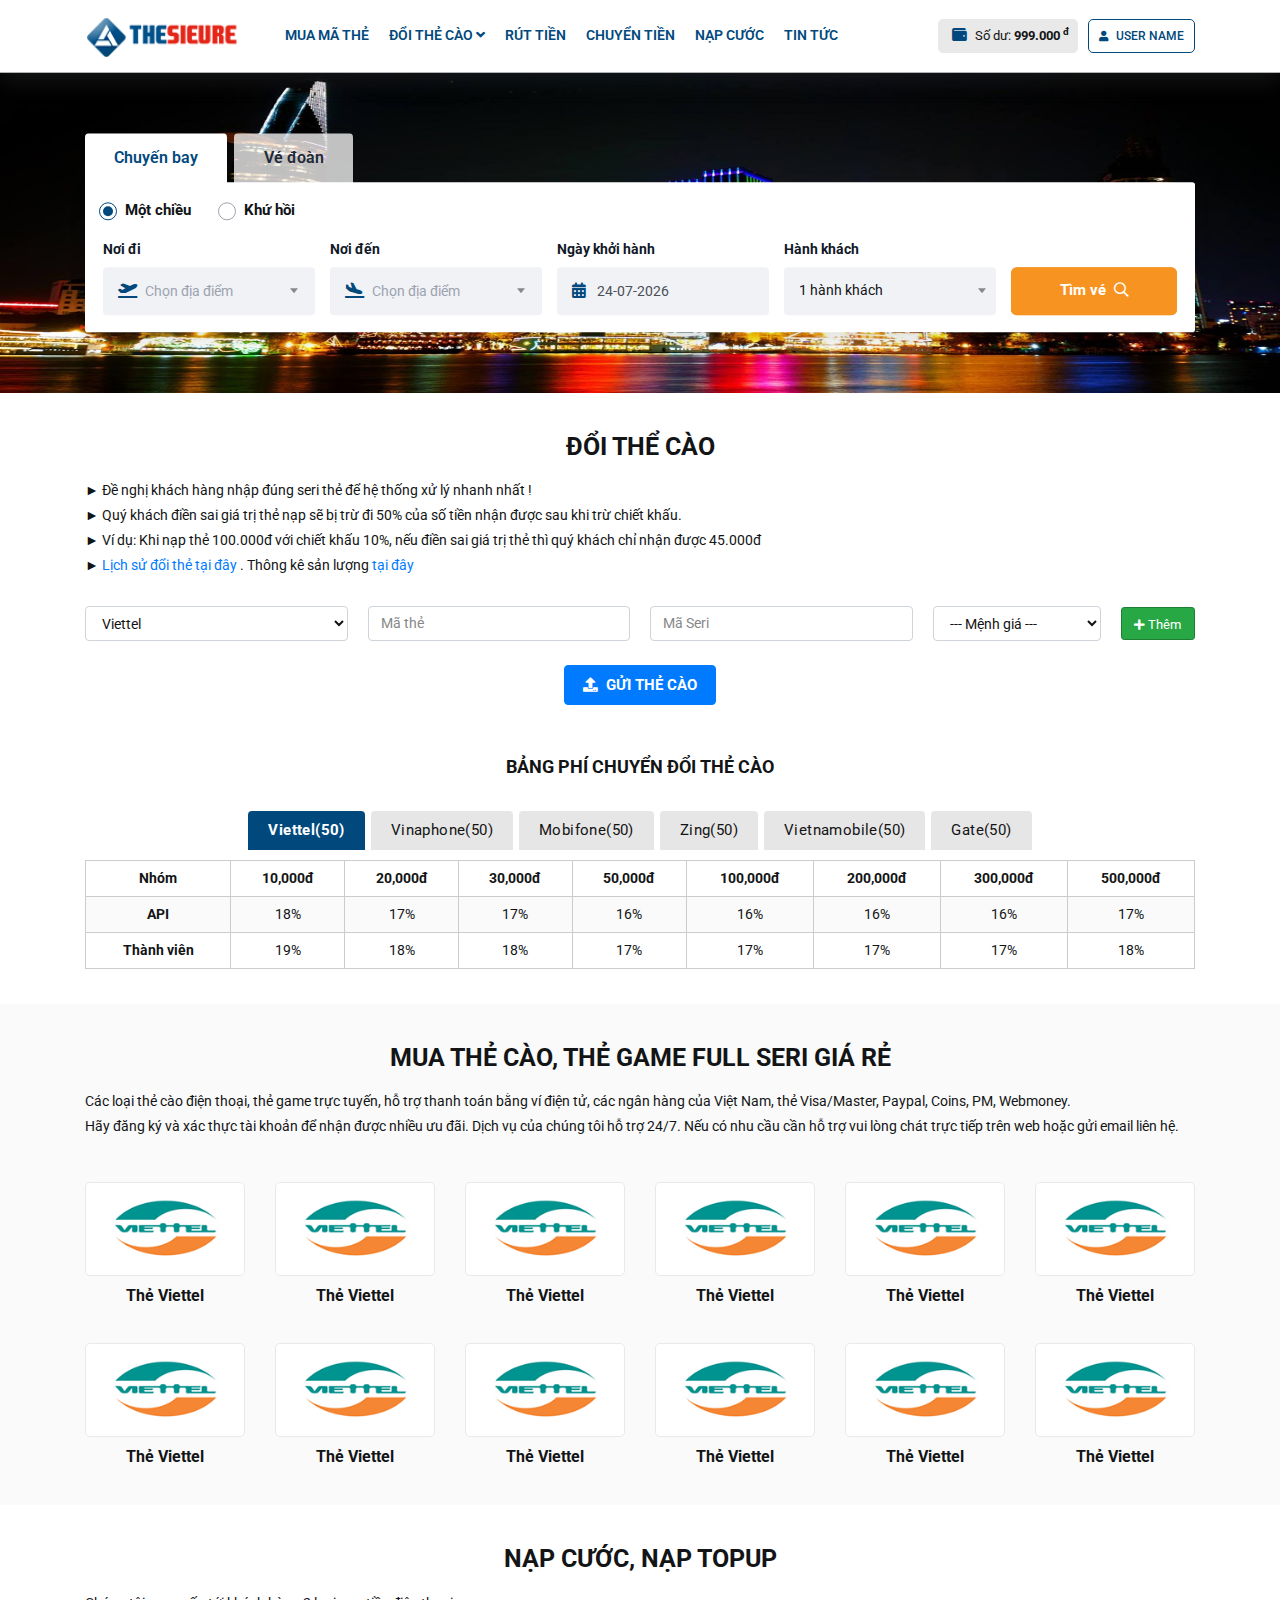
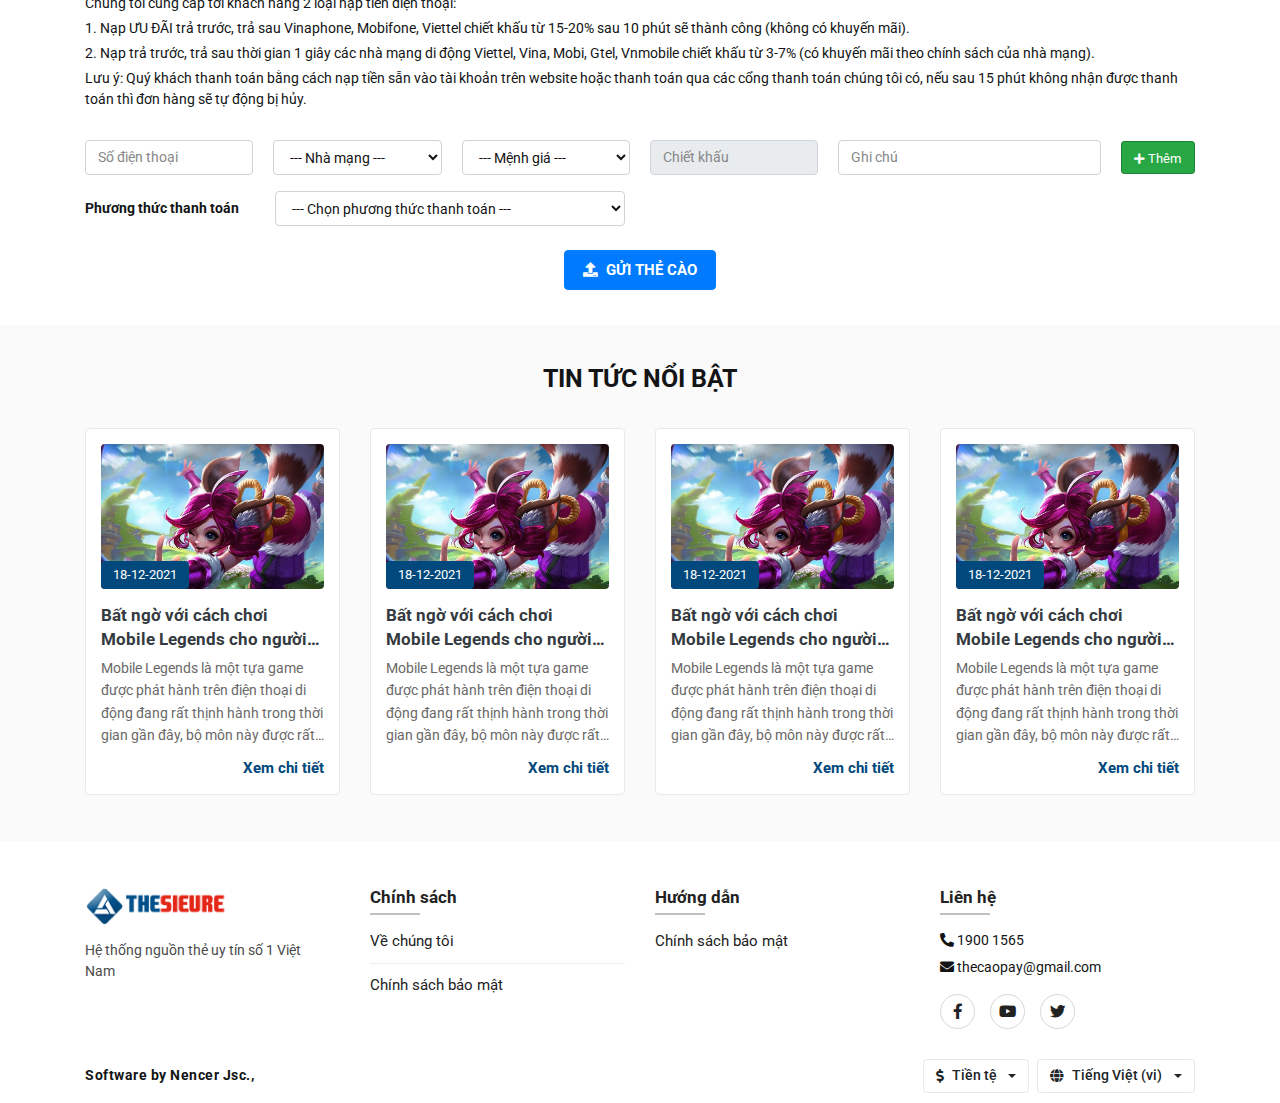
==== commit b6fe539e: "Update" ====
--- a/index.html
+++ b/index.html
@@ -1,24 +1,24 @@
 <!DOCTYPE html>
 <html lang="vi">
 <head>
-	<meta charset="UTF-8">
-	<meta name="viewport"
-		  content="width=device-width, user-scalable=no, initial-scale=1.0, maximum-scale=1.0, minimum-scale=1.0">
+    <meta charset="UTF-8">
+    <meta name="viewport"
+          content="width=device-width, user-scalable=no, initial-scale=1.0, maximum-scale=1.0, minimum-scale=1.0">
 
-	<title>Thẻ siêu rẻ V2</title>
-	<meta name="description" content="Thẻ siêu rẻ V2">
-	<meta name="author" content="">
+    <title>Thẻ siêu rẻ V2</title>
+    <meta name="description" content="Thẻ siêu rẻ V2">
+    <meta name="author" content="">
 
-	<meta property="og:title" content="Thẻ siêu rẻ V2">
-	<meta property="og:type" content="website">
-	<meta property="og:url" content="">
-	<meta property="og:description" content="Thẻ siêu rẻ V2">
-	<meta property="og:image" content="">
+    <meta property="og:title" content="Thẻ siêu rẻ V2">
+    <meta property="og:type" content="website">
+    <meta property="og:url" content="">
+    <meta property="og:description" content="Thẻ siêu rẻ V2">
+    <meta property="og:image" content="">
 
-	<link rel="icon" href="/assets/images/favicon.png">
-	<link rel="apple-touch-icon" href="/assets/images/favicon.png">
+    <link rel="icon" href="/assets/images/favicon.png">
+    <link rel="apple-touch-icon" href="/assets/images/favicon.png">
 
-	<style>
+    <style>
         :root {
             --primary-color: #01497D;
             --primary-rgb: 1, 73, 125;
@@ -33,1234 +33,1857 @@
             --color-gray: #6a6868;
             --transition: .3s all ease-in-out;
         }
-	</style>
-	<link rel="stylesheet"
-		  href="https://fonts.googleapis.com/css2?family=Roboto:ital,wght@0,300;0,400;0,500;0,700;1,300;1,400;1,500;1,700&display=swap">
-	<link rel="stylesheet" href="./assets/plugins/bootstrap/bootstrap.min.css">
-<link rel="stylesheet" href="./assets/plugins/fancybox/fancybox.min.css">
-	<link rel="stylesheet" href="./assets/plugins/swiper/swiper-bundle.min.css">
-	<link rel="stylesheet" href="./assets/plugins/select2/css/select2.min.css">
-	<link rel="stylesheet" href="./assets/plugins/waves/waves.min.css">
-	<link rel="stylesheet" href="./assets/plugins/sweetalert2/sweetalert2.min.css">
-	<link rel="stylesheet" href="./assets/fonts/fontawesome/css/all.min.css">
-	<link rel="stylesheet" href="./assets/css/style.css">
+    </style>
+    <link rel="stylesheet"
+          href="https://fonts.googleapis.com/css2?family=Roboto:ital,wght@0,300;0,400;0,500;0,700;1,300;1,400;1,500;1,700&display=swap">
+    <link rel="stylesheet" href="./assets/plugins/bootstrap/bootstrap.min.css">
+    <link rel="stylesheet" href="./assets/plugins/bootstrap-flatpickr/bootstrap-flatpickr.min.css">
+    <link rel="stylesheet" href="./assets/plugins/fancybox/fancybox.min.css">
+    <link rel="stylesheet" href="./assets/plugins/swiper/swiper-bundle.min.css">
+    <link rel="stylesheet" href="./assets/plugins/select2/css/select2.min.css">
+    <link rel="stylesheet" href="./assets/plugins/waves/waves.min.css">
+    <link rel="stylesheet" href="./assets/plugins/sweetalert2/sweetalert2.min.css">
+    <link rel="stylesheet" href="./assets/fonts/fontawesome/css/all.min.css">
+    <link rel="stylesheet" href="./assets/css/style.css">
 </head>
 <body>
 
 <header id="header" class="header">
-	<div class="header-inner">
-		<div class="container">
-			<div class="row">
-				<div class="col-lg-2">
-					<div class="header-inner_logo">
-						<a href="index.html">
-							<img class="header-inner_logo__image" src="./assets/images/logo.png" alt="">
-						</a>
-						<div id="user-mobile" class="header-inner_mobile__user d-block d-lg-none">
-							<a id="call-user_mobile" href="javascript:void(0)">
-								<i class="fas fa-user"></i>
-							</a>
-							<ul class="list-unstyled mb-0">
-								<li>
-									<a href="dang-nhap.html">Đăng nhập</a>
-								</li>
-								<li>
-									<a href="dang-ky.html">Đăng ký</a>
-								</li>
-							</ul>
-						</div>
-						<div class="header-inner_hamburger d-block d-lg-none">
-							<button type="button" class="no-animation" id="call-header_mobile">
-								<span></span>
-								<span></span>
-								<span></span>
-							</button>
-						</div>
-					</div>
-				</div>
-				<div class="col-lg-10 mobile-no_relative">
-					<div class="d-lg-flex align-items-center justify-content-between flex-wrap">
-						<div class="header-inner_nav">
-							<ul class="list-unstyled mb-0" id="hasMenuTopUp">
-								<li>
-									<a href="mua-ma-the.html">
-										Mua mã thẻ
-									</a>
-								</li>
-								<li>
-									<a href="doi-the-cao.html">
-										Đổi thẻ cào
-										<i class="fas fa-angle-down"></i>
-									</a>
-									<ul class="list-unstyled mb-0">
-										<li>
-											<a href="">
-												Đổi thẻ cào
-											</a>
-										</li>
-										<li>
-											<a href="#">
-												Đổi thẻ cào
-											</a>
-										</li>
-										<li>
-											<a href="#">
-												Đổi thẻ cào
-											</a>
-										</li>
-										<li>
-											<a href="#">
-												Đổi thẻ cào
-											</a>
-										</li>
-										<li>
-											<a href="#">
-												Đổi thẻ cào
-											</a>
-										</li>
-									</ul>
-								</li>
-								<li>
-									<a href="rut-tien.html">
-										Rút tiền
-									</a>
-								</li>
-								<li>
-									<a href="chuyen-tien.html">
-										Chuyển tiền
-									</a>
-								</li>
-								<li>
-									<a href="nap-cuoc.html">
-										Nạp cước
-									</a>
-								</li>
-								<li>
-									<a href="tin-tuc.html">
-										Tin tức
-									</a>
-								</li>
-							</ul>
-						</div>
-						<div class="header-inner_user d-lg-flex align-items-center justify-content-end">
-							<div class="header-inner_user__item d-none">
-								<a href="dang-ky.html" class="btn btn-register waves-effect waves-light">
-									<i class="fas fa-user mr-2"></i>
-									Đăng ký
-								</a>
-							</div>
-							<div class="header-inner_user__item d-none">
-								<a href="dang-nhap.html" class="btn btn-login waves-effect waves-light"><i
-										class="fas fa-lock-alt mr-2"></i>
-									Đăng nhập
-								</a>
-							</div>
-							<div class="header-inner_user__item">
-								<span class="header-inner_user__price">
-									<span>
-										<i class="fas fa-wallet"></i>
-									</span>
-									Số dư:&nbsp;
-									<b>999.000 <sup>đ</sup></b>
-								</span>
-							</div>
-							<div class="header-inner_user__item">
-								<button type="button" class="btn btn-login-outline waves-effect waves-light">
-									<i class="fas fa-user mr-2"></i>
-									User name
-								</button>
-								<ul class="list-unstyled mb-0">
-									<li>
-										<a href="">
-											<i class="fas fa-caret-right"></i>
-											Thông tin tài khoản
-										</a>
-									</li>
-									<li>
-										<a href="">
-											<i class="fas fa-caret-right"></i>
-											Quỹ số dư
-										</a>
-									</li>
-									<li>
-										<a href="">
-											<i class="fas fa-caret-right"></i>
-											Kết nối API
-										</a>
-									</li>
-									<li>
-										<a href="">
-											<i class="fas fa-caret-right"></i>
-											Lịch sử mua thẻ
-										</a>
-									</li>
-									<li>
-										<a href="">
-											<i class="fas fa-caret-right"></i>
-											Nạp quỹ
-										</a>
-									</li>
-									<li>
-										<a href="">
-											<i class="fas fa-caret-right"></i>
-											Rút quỹ
-										</a>
-									</li>
-								</ul>
-							</div>
-						</div>
-						<div class="header-overlay" id="header-overlay"></div>
-					</div>
-				</div>
-			</div>
-		</div>
-	</div>
+    <div class="header-inner">
+        <div class="container">
+            <div class="row">
+                <div class="col-lg-2">
+                    <div class="header-inner_logo">
+                        <a href="index.html">
+                            <img class="header-inner_logo__image" src="./assets/images/logo.png" alt="">
+                        </a>
+                        <div id="user-mobile" class="header-inner_mobile__user d-block d-lg-none">
+                            <a id="call-user_mobile" href="javascript:void(0)">
+                                <i class="fas fa-user"></i>
+                            </a>
+                            <ul class="list-unstyled mb-0">
+                                <li>
+                                    <a href="dang-nhap.html">Đăng nhập</a>
+                                </li>
+                                <li>
+                                    <a href="dang-ky.html">Đăng ký</a>
+                                </li>
+                            </ul>
+                        </div>
+                        <div class="header-inner_hamburger d-block d-lg-none">
+                            <button type="button" class="no-animation" id="call-header_mobile">
+                                <span></span>
+                                <span></span>
+                                <span></span>
+                            </button>
+                        </div>
+                    </div>
+                </div>
+                <div class="col-lg-10 mobile-no_relative">
+                    <div class="d-lg-flex align-items-center justify-content-between flex-wrap">
+                        <div class="header-inner_nav">
+                            <ul class="list-unstyled mb-0" id="hasMenuTopUp">
+                                <li>
+                                    <a href="mua-ma-the.html">
+                                        Mua mã thẻ
+                                    </a>
+                                </li>
+                                <li>
+                                    <a href="doi-the-cao.html">
+                                        Đổi thẻ cào
+                                        <i class="fas fa-angle-down"></i>
+                                    </a>
+                                    <ul class="list-unstyled mb-0">
+                                        <li>
+                                            <a href="">
+                                                Đổi thẻ cào
+                                            </a>
+                                        </li>
+                                        <li>
+                                            <a href="#">
+                                                Đổi thẻ cào
+                                            </a>
+                                        </li>
+                                        <li>
+                                            <a href="#">
+                                                Đổi thẻ cào
+                                            </a>
+                                        </li>
+                                        <li>
+                                            <a href="#">
+                                                Đổi thẻ cào
+                                            </a>
+                                        </li>
+                                        <li>
+                                            <a href="#">
+                                                Đổi thẻ cào
+                                            </a>
+                                        </li>
+                                    </ul>
+                                </li>
+                                <li>
+                                    <a href="rut-tien.html">
+                                        Rút tiền
+                                    </a>
+                                </li>
+                                <li>
+                                    <a href="chuyen-tien.html">
+                                        Chuyển tiền
+                                    </a>
+                                </li>
+                                <li>
+                                    <a href="nap-cuoc.html">
+                                        Nạp cước
+                                    </a>
+                                </li>
+                                <li>
+                                    <a href="tin-tuc.html">
+                                        Tin tức
+                                    </a>
+                                </li>
+                            </ul>
+                        </div>
+                        <div class="header-inner_user d-lg-flex align-items-center justify-content-end">
+                            <div class="header-inner_user__item d-none">
+                                <a href="dang-ky.html" class="btn btn-register waves-effect waves-light">
+                                    <i class="fas fa-user mr-2"></i>
+                                    Đăng ký
+                                </a>
+                            </div>
+                            <div class="header-inner_user__item d-none">
+                                <a href="dang-nhap.html" class="btn btn-login waves-effect waves-light"><i
+                                        class="fas fa-lock-alt mr-2"></i>
+                                    Đăng nhập
+                                </a>
+                            </div>
+                            <div class="header-inner_user__item">
+                                <span class="header-inner_user__price">
+                                    <span>
+                                        <i class="fas fa-wallet"></i>
+                                    </span>
+                                    Số dư:&nbsp;
+                                    <b>999.000 <sup>đ</sup></b>
+                                </span>
+                            </div>
+                            <div class="header-inner_user__item">
+                                <button type="button" class="btn btn-login-outline waves-effect waves-light">
+                                    <i class="fas fa-user mr-2"></i>
+                                    User name
+                                </button>
+                                <ul class="list-unstyled mb-0">
+                                    <li>
+                                        <a href="">
+                                            <i class="fas fa-caret-right"></i>
+                                            Thông tin tài khoản
+                                        </a>
+                                    </li>
+                                    <li>
+                                        <a href="">
+                                            <i class="fas fa-caret-right"></i>
+                                            Quỹ số dư
+                                        </a>
+                                    </li>
+                                    <li>
+                                        <a href="">
+                                            <i class="fas fa-caret-right"></i>
+                                            Kết nối API
+                                        </a>
+                                    </li>
+                                    <li>
+                                        <a href="">
+                                            <i class="fas fa-caret-right"></i>
+                                            Lịch sử mua thẻ
+                                        </a>
+                                    </li>
+                                    <li>
+                                        <a href="">
+                                            <i class="fas fa-caret-right"></i>
+                                            Nạp quỹ
+                                        </a>
+                                    </li>
+                                    <li>
+                                        <a href="">
+                                            <i class="fas fa-caret-right"></i>
+                                            Rút quỹ
+                                        </a>
+                                    </li>
+                                </ul>
+                            </div>
+                        </div>
+                        <div class="header-overlay" id="header-overlay"></div>
+                    </div>
+                </div>
+            </div>
+        </div>
+    </div>
 </header>
 
 <div id="main" class="main">
-	<div class="section-banner">
-		<div class="swiper" id="slideBanner">
-			<div class="swiper-wrapper">
-				<div class="swiper-slide" style="--color-slider: #0965f4, #012178">
-					<div class="container">
-						<div class="row align-items-center">
-							<div class="col-md-6 order-2 order-md-1">
-								<h3 class="section-banner_title">
-									Tích hợp thanh toán nhiều cổng
-								</h3>
-								<p class="section-banner_desc">
-									Nạp ƯU ĐÃI trả trước, trả sau Vinaphone, Mobifone, Viettel chiết khấu từ 15-20% sau
-									10 phút sẽ thành công (không có khuyến mãi).
-								</p>
-								<div class="section-banner_button">
-									<a href="javascript:void(0)" class="btn waves-effect waves-light">
-										Nạp ngay
-									</a>
-								</div>
-							</div>
-							<div class="col-md-6 order-1 order-md-2">
-								<div class="section-banner_image">
-									<a href="#" class="d-inline-block">
-										<img src="./assets/images/banner/payment.png">
-									</a>
-								</div>
-							</div>
-						</div>
-					</div>
-				</div>
-				<div class="swiper-slide" style="--color-slider: #0965f4, #012178">
-					<div class="container">
-						<div class="row align-items-center">
-							<div class="col-md-6 order-2 order-md-1">
-								<h3 class="section-banner_title">
-									Tích hợp thanh toán nhiều cổng
-								</h3>
-								<p class="section-banner_desc">
-									Nạp ƯU ĐÃI trả trước, trả sau Vinaphone, Mobifone, Viettel chiết khấu từ 15-20% sau
-									10 phút sẽ thành công (không có khuyến mãi).
-								</p>
-								<div class="section-banner_button">
-									<a href="javascript:void(0)" class="btn waves-effect waves-light">
-										Nạp ngay
-									</a>
-								</div>
-							</div>
-							<div class="col-md-6 order-1 order-md-2">
-								<div class="section-banner_image">
-									<a href="#" class="d-inline-block">
-										<img src="./assets/images/banner/payment.png">
-									</a>
-								</div>
-							</div>
-						</div>
-					</div>
-				</div>
-				<div class="swiper-slide" style="--color-slider: #0965f4, #012178">
-					<div class="container">
-						<div class="row align-items-center">
-							<div class="col-md-6 order-2 order-md-1">
-								<h3 class="section-banner_title">
-									Tích hợp thanh toán nhiều cổng
-								</h3>
-								<p class="section-banner_desc">
-									Nạp ƯU ĐÃI trả trước, trả sau Vinaphone, Mobifone, Viettel chiết khấu từ 15-20% sau
-									10 phút sẽ thành công (không có khuyến mãi).
-								</p>
-								<div class="section-banner_button">
-									<a href="javascript:void(0)" class="btn waves-effect waves-light">
-										Nạp ngay
-									</a>
-								</div>
-							</div>
-							<div class="col-md-6 order-1 order-md-2">
-								<div class="section-banner_image">
-									<a href="#" class="d-inline-block">
-										<img src="./assets/images/banner/khonggioihan5.jpg">
-									</a>
-								</div>
-							</div>
-						</div>
-					</div>
-				</div>
-			</div>
-			<div class="slide-button-prev"><i class="fal fa-angle-left"></i></div>
-			<div class="slide-button-next"><i class="fal fa-angle-right"></i></div>
-		</div>
-	</div>
-	<div class="section-gap">
-		<div class="container">
-			<div class="row">
-				<div class="col-12">
-					<div class="section-heading">
-						<div class="section-heading_title">
-							Đổi thể cào
-						</div>
-						<div class="section-heading_desc">
-							<p>► Đề nghị khách hàng nhập đúng seri thẻ để hệ thống xử lý nhanh nhất !</p>
-							<p>► Quý khách điền&nbsp;sai giá trị thẻ nạp sẽ bị trừ đi 50% của số tiền nhận được sau khi
-								trừ chiết khấu.
-							</p>
-							<p>► Ví dụ: Khi nạp thẻ&nbsp;100.000đ với chiết khấu 10%, nếu điền&nbsp;sai giá trị thẻ thì
-								quý khách chỉ nhận được 45.000đ
-							</p>
-							<p>►&nbsp;<a href="http://trumgachthe.net/doithecao">Lịch sử đổi&nbsp;thẻ&nbsp;tại đây</a>
-								.
-								Thông kê sản lượng&nbsp;<a href="https://trumgachthe.net/doithecao/san-luong">tại
-									đây
-								</a>
-							</p>
-						</div>
-					</div>
-				</div>
-				<div class="col-12">
-					<form action="">
-						<div class="form-inner" id="form-expandCard_Change">
-							<div class="row row-10 mb-3 align-items-center">
-								<div class="col-md-3">
-									<div class="form-group">
-										<select class="form-control" id="network">
-											<option name="viettel">Viettel</option>
-											<option name="vinaphone">Vinaphone</option>
-											<option name="mobile">Mobile</option>
-											<option name="gate">Gate</option>
-											<option name="zing">Zing</option>
-										</select>
-									</div>
-								</div>
-								<div class="col-md-3">
-									<div class="form-group">
-										<input type="text" class="form-control" id="code" placeholder="Mã thẻ">
-									</div>
-								</div>
-								<div class="col-md-3">
-									<div class="form-group">
-										<input type="text" class="form-control" id="seri" placeholder="Mã Seri">
-									</div>
-								</div>
-								<div class="col-md-2 col-9">
-									<div class="form-group">
-										<select class="form-control" id="price">
-											<option name="-1">--- Mệnh giá ---</option>
-											<option name="10000">10.000 đ</option>
-											<option name="20000">20.000 đ</option>
-											<option name="30000">30.000 đ</option>
-											<option name="50000">50.000 đ</option>
-											<option name="100000">100.000 đ</option>
-											<option name="200000">200.000 đ</option>
-											<option name="300000">300.000 đ</option>
-											<option name="500000">500.000 đ</option>
-											<option name="1000000">1.000.000 đ</option>
-										</select>
-									</div>
-								</div>
-								<div class="col-md-1 col-3">
-									<a href="javascript:void(0)"
-									   class="createRow btn-create_row btn btn-success btn-sm waves-light waves-effect">
-										<i class="fas fa-plus"></i>
-										Thêm
-									</a>
-								</div>
-							</div>
-						</div>
-						<div class="row mt-3 mt-lg-4">
-							<div class="col-12 text-center">
-								<button class="btn btn-primary btn-send_card waves-effect waves-light">
-									<i class="fas fa-upload"></i>
-									Gửi thẻ cào
-								</button>
-							</div>
-						</div>
-					</form>
-				</div>
-			</div>
-			<div class="row mt-5">
-				<div class="col-12">
-					<div class="section-heading">
-						<div class="section-heading_subtitle">
-							Bảng phí chuyển đổi thẻ cào
-						</div>
-					</div>
-				</div>
-				<div class="col-12">
-					<div class="section-tab">
-						<ul class="nav nav-tabs">
-							<li class="nav-item">
-								<a class="nav-link active" id="VIETTEL-tab" data-toggle="tab" href="#VIETTEL">
-									Viettel(50)
-								</a>
-							</li>
-							<li class="nav-item">
-								<a class="nav-link" id="VINAPHONE-tab" data-toggle="tab" href="#VINAPHONE">
-									Vinaphone(50)
-								</a>
-							</li>
-							<li class="nav-item">
-								<a class="nav-link" id="MOBIFONE-tab" data-toggle="tab" href="#MOBIFONE">Mobifone(50)
-								</a>
-							</li>
-							<li class="nav-item">
-								<a class="nav-link" id="ZING-tab" data-toggle="tab" href="#ZING">Zing(50)</a>
-							</li>
-							<li class="nav-item">
-								<a class="nav-link" id="VNMOBI-tab" data-toggle="tab" href="#VNMOBI">Vietnamobile(50)
-								</a>
-							</li>
-							<li class="nav-item">
-								<a class="nav-link" id="GATE-tab" data-toggle="tab" href="#GATE">Gate(50)</a>
-							</li>
-						</ul>
-					</div>
-					<div class="tab-content section-tab_content">
-						<div class="tab-pane fade" id="VIETTEL" aria-labelledby="VIETTEL-tab">
-							<div class="table-responsive">
-								<table class="section-table">
-									<tbody>
-									<tr>
-										<th class="text-center">Nhóm</th>
-										<th class="text-center">10,000đ</th>
-										<th class="text-center">20,000đ</th>
-										<th class="text-center">30,000đ</th>
-										<th class="text-center">50,000đ</th>
-										<th class="text-center">100,000đ</th>
-										<th class="text-center">200,000đ</th>
-										<th class="text-center">300,000đ</th>
-										<th class="text-center">500,000đ</th>
-										<th class="text-center">1,000,000đ</th>
-									</tr>
-									<tr>
-										<td class="text-center font-weight-bold">API</td>
-										<td class="text-center">17%</td>
-										<td class="text-center">16%</td>
-										<td class="text-center">16%</td>
-										<td class="text-center">14%</td>
-										<td class="text-center">14%</td>
-										<td class="text-center">14%</td>
-										<td class="text-center">14%</td>
-										<td class="text-center">16%</td>
-										<td class="text-center">16%</td>
-									</tr>
-									<tr>
-										<td class="text-center font-weight-bold">Thành viên</td>
-										<td class="text-center">18%</td>
-										<td class="text-center">17%</td>
-										<td class="text-center">17%</td>
-										<td class="text-center">15%</td>
-										<td class="text-center">15%</td>
-										<td class="text-center">15%</td>
-										<td class="text-center">15%</td>
-										<td class="text-center">17%</td>
-										<td class="text-center">17%</td>
-									</tr>
-									</tbody>
-								</table>
-							</div>
-						</div>
-						<div class="tab-pane fade active show" id="VINAPHONE" aria-labelledby="VINAPHONE-tab">
-							<div class="table-responsive">
-								<table class="section-table">
-									<tbody>
-									<tr>
-										<th class="text-center">Nhóm</th>
-										<th class="text-center">10,000đ</th>
-										<th class="text-center">20,000đ</th>
-										<th class="text-center">30,000đ</th>
-										<th class="text-center">50,000đ</th>
-										<th class="text-center">100,000đ</th>
-										<th class="text-center">200,000đ</th>
-										<th class="text-center">300,000đ</th>
-										<th class="text-center">500,000đ</th>
-									</tr>
-									<tr>
-										<td class="text-center font-weight-bold">API</td>
-										<td class="text-center">18%</td>
-										<td class="text-center">17%</td>
-										<td class="text-center">17%</td>
-										<td class="text-center">16%</td>
-										<td class="text-center">16%</td>
-										<td class="text-center">16%</td>
-										<td class="text-center">16%</td>
-										<td class="text-center">17%</td>
-									</tr>
-									<tr>
-										<td class="text-center font-weight-bold">Thành viên</td>
-										<td class="text-center">19%</td>
-										<td class="text-center">18%</td>
-										<td class="text-center">18%</td>
-										<td class="text-center">17%</td>
-										<td class="text-center">17%</td>
-										<td class="text-center">17%</td>
-										<td class="text-center">17%</td>
-										<td class="text-center">18%</td>
-									</tr>
-									</tbody>
-								</table>
-							</div>
-						</div>
-						<div class="tab-pane fade" id="MOBIFONE" aria-labelledby="MOBIFONE-tab">
-							<div class="table-responsive">
-								<table class="section-table">
-									<tbody>
-									<tr>
-										<th class="text-center">Nhóm</th>
-										<th class="text-center">10,000đ</th>
-										<th class="text-center">20,000đ</th>
-										<th class="text-center">30,000đ</th>
-										<th class="text-center">50,000đ</th>
-										<th class="text-center">100,000đ</th>
-										<th class="text-center">200,000đ</th>
-										<th class="text-center">300,000đ</th>
-										<th class="text-center">500,000đ</th>
-									</tr>
-									<tr>
-										<td class="text-center font-weight-bold">API</td>
-										<td class="text-center">25%</td>
-										<td class="text-center">25%</td>
-										<td class="text-center">25%</td>
-										<td class="text-center">25%</td>
-										<td class="text-center">25%</td>
-										<td class="text-center">25%</td>
-										<td class="text-center">25%</td>
-										<td class="text-center">25%</td>
-									</tr>
-									<tr>
-										<td class="text-center font-weight-bold">Thành viên</td>
-										<td class="text-center">26%</td>
-										<td class="text-center">26%</td>
-										<td class="text-center">26%</td>
-										<td class="text-center">26%</td>
-										<td class="text-center">26%</td>
-										<td class="text-center">26%</td>
-										<td class="text-center">26%</td>
-										<td class="text-center">26%</td>
-									</tr>
-									</tbody>
-								</table>
-							</div>
-						</div>
-						<div class="tab-pane fade" id="ZING" aria-labelledby="ZING-tab">
-							<div class="table-responsive">
-								<table class="section-table">
-									<tbody>
-									<tr>
-										<th class="text-center">Nhóm</th>
-										<th class="text-center">10,000đ</th>
-										<th class="text-center">20,000đ</th>
-										<th class="text-center">30,000đ</th>
-										<th class="text-center">50,000đ</th>
-										<th class="text-center">100,000đ</th>
-										<th class="text-center">200,000đ</th>
-										<th class="text-center">300,000đ</th>
-										<th class="text-center">500,000đ</th>
-										<th class="text-center">1,000,000đ</th>
-									</tr>
-									<tr>
-										<td class="text-center font-weight-bold">API</td>
-										<td class="text-center">17%</td>
-										<td class="text-center">17%</td>
-										<td class="text-center">17%</td>
-										<td class="text-center">17%</td>
-										<td class="text-center">17%</td>
-										<td class="text-center">17%</td>
-										<td class="text-center">17%</td>
-										<td class="text-center">17%</td>
-										<td class="text-center">17%</td>
-									</tr>
-									<tr>
-										<td class="text-center font-weight-bold">Thành viên</td>
-										<td class="text-center">18%</td>
-										<td class="text-center">18%</td>
-										<td class="text-center">18%</td>
-										<td class="text-center">18%</td>
-										<td class="text-center">18%</td>
-										<td class="text-center">18%</td>
-										<td class="text-center">18%</td>
-										<td class="text-center">18%</td>
-										<td class="text-center">18%</td>
-									</tr>
-									</tbody>
-								</table>
-							</div>
-						</div>
-						<div class="tab-pane fade" id="VNMOBI" aria-labelledby="VNMOBI-tab">
-							<div class="table-responsive">
-								<table class="section-table">
-									<tbody>
-									<tr>
-										<th class="text-center">Nhóm</th>
-										<th class="text-center">10,000đ</th>
-										<th class="text-center">20,000đ</th>
-										<th class="text-center">30,000đ</th>
-										<th class="text-center">50,000đ</th>
-										<th class="text-center">100,000đ</th>
-										<th class="text-center">200,000đ</th>
-										<th class="text-center">300,000đ</th>
-										<th class="text-center">500,000đ</th>
-									</tr>
-									<tr>
-										<td class="text-center font-weight-bold">API</td>
-										<td class="text-center">16%</td>
-										<td class="text-center">15%</td>
-										<td class="text-center">15%</td>
-										<td class="text-center">15%</td>
-										<td class="text-center">15%</td>
-										<td class="text-center">15%</td>
-										<td class="text-center">15%</td>
-										<td class="text-center">15%</td>
-									</tr>
-									<tr>
-										<td class="text-center font-weight-bold">Thành viên</td>
-										<td class="text-center">16%</td>
-										<td class="text-center">15%</td>
-										<td class="text-center">15%</td>
-										<td class="text-center">15%</td>
-										<td class="text-center">15%</td>
-										<td class="text-center">15%</td>
-										<td class="text-center">15%</td>
-										<td class="text-center">15%</td>
-									</tr>
-									</tbody>
-								</table>
-							</div>
-						</div>
-						<div class="tab-pane fade" id="GATE" aria-labelledby="GATE-tab">
-							<div class="table-responsive">
-								<table class="section-table">
-									<tbody>
-									<tr>
-										<th class="text-center">Nhóm</th>
-										<th class="text-center">10,000đ</th>
-										<th class="text-center">20,000đ</th>
-										<th class="text-center">30,000đ</th>
-										<th class="text-center">50,000đ</th>
-										<th class="text-center">100,000đ</th>
-										<th class="text-center">200,000đ</th>
-										<th class="text-center">300,000đ</th>
-										<th class="text-center">500,000đ</th>
-										<th class="text-center">1,000,000đ</th>
-										<th class="text-center">2,000,000đ</th>
-										<th class="text-center">5,000,000đ</th>
-										<th class="text-center">10,000,000đ</th>
-									</tr>
-									<tr>
-										<td class="text-center font-weight-bold">API</td>
-										<td class="text-center">30%</td>
-										<td class="text-center">30%</td>
-										<td class="text-center">30%</td>
-										<td class="text-center">30%</td>
-										<td class="text-center">30%</td>
-										<td class="text-center">30%</td>
-										<td class="text-center">30%</td>
-										<td class="text-center">30%</td>
-										<td class="text-center">30%</td>
-										<td class="text-center">30%</td>
-										<td class="text-center">30%</td>
-										<td class="text-center">30%</td>
-									</tr>
-									<tr>
-										<td class="text-center font-weight-bold">Thành viên</td>
-										<td class="text-center">30%</td>
-										<td class="text-center">30%</td>
-										<td class="text-center">30%</td>
-										<td class="text-center">30%</td>
-										<td class="text-center">30%</td>
-										<td class="text-center">30%</td>
-										<td class="text-center">30%</td>
-										<td class="text-center">30%</td>
-										<td class="text-center">30%</td>
-										<td class="text-center">30%</td>
-										<td class="text-center">30%</td>
-										<td class="text-center">30%</td>
-									</tr>
-									</tbody>
-								</table>
-							</div>
-						</div>
-					</div>
-				</div>
-			</div>
-		</div>
-	</div>
-	<div class="section-gap bg-body pb-3">
-		<div class="container">
-			<div class="row">
-				<div class="col-12">
-					<div class="section-heading">
-						<div class="section-heading_title">
-							MUA THẺ CÀO, THẺ GAME FULL SERI GIÁ RẺ
-						</div>
-						<div class="section-heading_desc">
-							<p>Các loại thẻ cào điện thoại, thẻ game trực tuyến, hỗ trợ thanh toán bằng ví điện tử, các
-								ngân hàng của Việt Nam, thẻ Visa/Master, Paypal, Coins, PM, Webmoney.
-							</p>
-							<p>Hãy đăng ký và xác thực tài khoản để nhận được nhiều ưu đãi. Dịch vụ của chúng tôi hỗ trợ
-								24/7. Nếu có nhu cầu cần hỗ trợ vui lòng chát trực tiếp trên web hoặc gửi email liên
-								hệ.
-							</p>
-						</div>
-					</div>
-				</div>
-				<div class="col-12">
-					<div class="row row-cols-lg-6 row-cols-md-4 row-cols-2">
-						<div class="col">
-							<div class="card-mobile-item card">
-								<div class="card-header">
-									<a href="">
-										<img src="./assets/images/card/the-viettel.png" style="max-height: 80px">
-									</a>
-								</div>
-								<div class="card-body">
-									<a href="/">
-										Thẻ Viettel
-									</a>
-								</div>
-							</div>
-						</div>
-						<div class="col">
-							<div class="card-mobile-item card">
-								<div class="card-header">
-									<a href="">
-										<img src="./assets/images/card/the-viettel.png" style="max-height: 80px">
-									</a>
-								</div>
-								<div class="card-body">
-									<a href="/">
-										Thẻ Viettel
-									</a>
-								</div>
-							</div>
-						</div>
-						<div class="col">
-							<div class="card-mobile-item card">
-								<div class="card-header">
-									<a href="">
-										<img src="./assets/images/card/the-viettel.png" style="max-height: 80px">
-									</a>
-								</div>
-								<div class="card-body">
-									<a href="/">
-										Thẻ Viettel
-									</a>
-								</div>
-							</div>
-						</div>
-						<div class="col">
-							<div class="card-mobile-item card">
-								<div class="card-header">
-									<a href="">
-										<img src="./assets/images/card/the-viettel.png" style="max-height: 80px">
-									</a>
-								</div>
-								<div class="card-body">
-									<a href="/">
-										Thẻ Viettel
-									</a>
-								</div>
-							</div>
-						</div>
-						<div class="col">
-							<div class="card-mobile-item card">
-								<div class="card-header">
-									<a href="">
-										<img src="./assets/images/card/the-viettel.png" style="max-height: 80px">
-									</a>
-								</div>
-								<div class="card-body">
-									<a href="/">
-										Thẻ Viettel
-									</a>
-								</div>
-							</div>
-						</div>
-						<div class="col">
-							<div class="card-mobile-item card">
-								<div class="card-header">
-									<a href="">
-										<img src="./assets/images/card/the-viettel.png" style="max-height: 80px">
-									</a>
-								</div>
-								<div class="card-body">
-									<a href="/">
-										Thẻ Viettel
-									</a>
-								</div>
-							</div>
-						</div>
-						<div class="col">
-							<div class="card-mobile-item card">
-								<div class="card-header">
-									<a href="">
-										<img src="./assets/images/card/the-viettel.png" style="max-height: 80px">
-									</a>
-								</div>
-								<div class="card-body">
-									<a href="/">
-										Thẻ Viettel
-									</a>
-								</div>
-							</div>
-						</div>
-						<div class="col">
-							<div class="card-mobile-item card">
-								<div class="card-header">
-									<a href="">
-										<img src="./assets/images/card/the-viettel.png" style="max-height: 80px">
-									</a>
-								</div>
-								<div class="card-body">
-									<a href="/">
-										Thẻ Viettel
-									</a>
-								</div>
-							</div>
-						</div>
-						<div class="col">
-							<div class="card-mobile-item card">
-								<div class="card-header">
-									<a href="">
-										<img src="./assets/images/card/the-viettel.png" style="max-height: 80px">
-									</a>
-								</div>
-								<div class="card-body">
-									<a href="/">
-										Thẻ Viettel
-									</a>
-								</div>
-							</div>
-						</div>
-						<div class="col">
-							<div class="card-mobile-item card">
-								<div class="card-header">
-									<a href="">
-										<img src="./assets/images/card/the-viettel.png" style="max-height: 80px">
-									</a>
-								</div>
-								<div class="card-body">
-									<a href="/">
-										Thẻ Viettel
-									</a>
-								</div>
-							</div>
-						</div>
-						<div class="col">
-							<div class="card-mobile-item card">
-								<div class="card-header">
-									<a href="">
-										<img src="./assets/images/card/the-viettel.png" style="max-height: 80px">
-									</a>
-								</div>
-								<div class="card-body">
-									<a href="/">
-										Thẻ Viettel
-									</a>
-								</div>
-							</div>
-						</div>
-						<div class="col">
-							<div class="card-mobile-item card">
-								<div class="card-header">
-									<a href="">
-										<img src="./assets/images/card/the-viettel.png" style="max-height: 80px">
-									</a>
-								</div>
-								<div class="card-body">
-									<a href="/">
-										Thẻ Viettel
-									</a>
-								</div>
-							</div>
-						</div>
-					</div>
-				</div>
-			</div>
-		</div>
-	</div>
-	<div class="section-gap">
-		<div class="container">
-			<div class="row">
-				<div class="col-12">
-					<div class="section-heading">
-						<div class="section-heading_title">
-							Nạp cước, nạp topup
-						</div>
-						<div class="section-heading_desc">
-							<p>Chúng tôi cung cấp tới khách hàng 2 loại nạp tiền điện thoại:</p>
-							<p>1. Nạp ƯU ĐÃI trả trước, trả sau Vinaphone, Mobifone, Viettel chiết khấu từ 15-20% sau 10
-								phút sẽ thành công (không có khuyến mãi).
-							</p>
-							<p>2. Nạp trả trước, trả sau thời gian 1 giây các nhà mạng di động Viettel, Vina, Mobi,
-								Gtel, Vnmobile chiết khấu từ 3-7% (có khuyến mãi theo chính sách của nhà mạng).
-							</p>
-							<p>Lưu ý: Quý khách thanh toán bằng cách nạp tiền sẵn vào tài khoản trên website hoặc thanh
-								toán qua các cổng thanh toán chúng tôi có, nếu sau 15 phút không nhận được thanh toán
-								thì đơn hàng sẽ tự động bị hủy.
-							</p>
-						</div>
-					</div>
-				</div>
-				<div class="col-12">
-					<form action="">
-						<div class="form-inner" id="form-expandCard_TopUp">
-							<div class="row row-10 mb-3 align-items-center">
-								<div class="col-md-2">
-									<div class="form-group">
-										<input type="tel" minlength="10" maxlength="11" class="form-control" id="sdt"
-											   placeholder="Số điện thoại">
-									</div>
-								</div>
-								<div class="col-md-2">
-									<div class="form-group">
-										<select class="form-control" id="nhamang">
-											<option name="-1">--- Nhà mạng ---</option>
-											<option name="">Viettel trả trước</option>
-											<option name="">Viettel trả sau / FTTH / Home</option>
-											<option name="">Vina trả trước</option>
-											<option name="">Vina trả sau</option>
-											<option name="">Mobi trả trước</option>
-											<option name="">Mobi trả sau</option>
-											<option name="">Bắn TKC Viettel</option>
-											<option name="">Bắn TKC Vina</option>
-											<option name="">Bắn TKC Mobi</option>
-										</select>
-									</div>
-								</div>
-								<div class="col-md-2">
-									<div class="form-group">
-										<select class="form-control" id="price">
-											<option name="-1">--- Mệnh giá ---</option>
-											<option name="10000">10.000 đ</option>
-											<option name="20000">20.000 đ</option>
-											<option name="30000">30.000 đ</option>
-											<option name="50000">50.000 đ</option>
-											<option name="100000">100.000 đ</option>
-											<option name="200000">200.000 đ</option>
-											<option name="300000">300.000 đ</option>
-											<option name="500000">500.000 đ</option>
-											<option name="1000000">1.000.000 đ</option>
-										</select>
-									</div>
-								</div>
-								<div class="col-md-2">
-									<div class="form-group">
-										<input type="text" class="form-control" id="chietkhau" placeholder="Chiết khấu"
-											   readonly>
-									</div>
-								</div>
-								<div class="col-md-3 col-9">
-									<div class="form-group">
-										<input type="text" class="form-control" id="ghichu" placeholder="Ghi chú">
-									</div>
-								</div>
-								<div class=" col-md-1 col-3">
-									<a href="javascript:void(0)"
-									   class="createRow btn-create_row btn btn-success btn-sm waves-light waves-effect">
-										<i class="fas fa-plus"></i>
-										Thêm
-									</a>
-								</div>
-							</div>
-						</div>
-						<div class="form-inner  mb-lg-4 mb-5">
-							<div class="row align-items-center form-group">
-								<div class="col-md-2">
-									<label for="ptthanhtoan" class="font-weight-bold  mb-0">Phương thức thanh
-										toán</label>
-								</div>
-								<div class="col-md-4">
-									<select name="" id="ptthanhtoan" class="form-control">
-										<option value="">--- Chọn phương thức thanh toán ---</option>
-										<option value="">Techcombank</option>
-										<option value="">Argibank</option>
-										<option value="">Vietcombank</option>
-										<option value="">Sacombank</option>
-										<option value="">BIDV</option>
-										<option value="">Paypal</option>
-										<option value="">Master Card</option>
-										<option value="">Visa</option>
-									</select>
-								</div>
-							</div>
-						</div>
-						<div class="row mt-3 mt-lg-4">
-							<div class="col-12 text-center">
-								<button class="btn btn-primary btn-send_card waves-effect waves-light">
-									<i class="fas fa-upload"></i>
-									Gửi thẻ cào
-								</button>
-							</div>
-						</div>
-					</form>
-				</div>
-			</div>
-		</div>
-	</div>
-	<div class="section-article section-gap bg-body pb-3">
-		<div class="container">
-			<div class="row">
-				<div class="col-12">
-					<div class="section-heading">
-						<div class="section-heading_title">
-							Tin tức nổi bật
-						</div>
-					</div>
-				</div>
-				<div class="col-12">
-					<div class="row">
-						<div class="col-sm-6 col-lg-3">
-							<div class="article-item">
-								<div class="article-item_header">
-									<a href="chi-tiet-tin-tuc.html">
-										<img src="./assets/images/article/1.jpg" alt="">
-										<span>18-12-2021</span>
-									</a>
-								</div>
-								<div class="article-item_body">
-									<a href="chi-tiet-tin-tuc.html" class="article-item_title">
-										Bất ngờ với cách chơi Mobile Legends cho người mới bắt đầu
-									</a>
-									<div class="article-item_desc">
-										Mobile Legends là một tựa game được phát hành trên điện thoại di động đang rất
-										thịnh hành trong thời gian gần đây, bộ môn này được rất nhiều các game thủ săn
-										đón bởi lối chơi vô cùng hấp dẫn. Tuy nhiên, có một số game thủ còn gặp khó khăn
-										khi bắt đầu làm quen với game này. Hãy cùng tìm hiểu cách chơi Mobile Legends
-										trong bài viết dưới đây.
-									</div>
-									<div class="article-item_view">
-										<a href="chi-tiet-tin-tuc.html">
-											Xem chi tiết
-										</a>
-									</div>
-								</div>
-							</div>
-						</div>
-						<div class="col-sm-6 col-lg-3">
-							<div class="article-item">
-								<div class="article-item_header">
-									<a href="chi-tiet-tin-tuc.html">
-										<img src="./assets/images/article/1.jpg" alt="">
-										<span>18-12-2021</span>
-									</a>
-								</div>
-								<div class="article-item_body">
-									<a href="chi-tiet-tin-tuc.html" class="article-item_title">
-										Bất ngờ với cách chơi Mobile Legends cho người mới bắt đầu
-									</a>
-									<div class="article-item_desc">
-										Mobile Legends là một tựa game được phát hành trên điện thoại di động đang rất
-										thịnh hành trong thời gian gần đây, bộ môn này được rất nhiều các game thủ săn
-										đón bởi lối chơi vô cùng hấp dẫn. Tuy nhiên, có một số game thủ còn gặp khó khăn
-										khi bắt đầu làm quen với game này. Hãy cùng tìm hiểu cách chơi Mobile Legends
-										trong bài viết dưới đây.
-									</div>
-									<div class="article-item_view">
-										<a href="chi-tiet-tin-tuc.html">
-											Xem chi tiết
-										</a>
-									</div>
-								</div>
-							</div>
-						</div>
-						<div class="col-sm-6 col-lg-3">
-							<div class="article-item">
-								<div class="article-item_header">
-									<a href="chi-tiet-tin-tuc.html">
-										<img src="./assets/images/article/1.jpg" alt="">
-										<span>18-12-2021</span>
-									</a>
-								</div>
-								<div class="article-item_body">
-									<a href="chi-tiet-tin-tuc.html" class="article-item_title">
-										Bất ngờ với cách chơi Mobile Legends cho người mới bắt đầu
-									</a>
-									<div class="article-item_desc">
-										Mobile Legends là một tựa game được phát hành trên điện thoại di động đang rất
-										thịnh hành trong thời gian gần đây, bộ môn này được rất nhiều các game thủ săn
-										đón bởi lối chơi vô cùng hấp dẫn. Tuy nhiên, có một số game thủ còn gặp khó khăn
-										khi bắt đầu làm quen với game này. Hãy cùng tìm hiểu cách chơi Mobile Legends
-										trong bài viết dưới đây.
-									</div>
-									<div class="article-item_view">
-										<a href="chi-tiet-tin-tuc.html">
-											Xem chi tiết
-										</a>
-									</div>
-								</div>
-							</div>
-						</div>
-						<div class="col-sm-6 col-lg-3">
-							<div class="article-item">
-								<div class="article-item_header">
-									<a href="chi-tiet-tin-tuc.html">
-										<img src="./assets/images/article/1.jpg" alt="">
-										<span>18-12-2021</span>
-									</a>
-								</div>
-								<div class="article-item_body">
-									<a href="chi-tiet-tin-tuc.html" class="article-item_title">
-										Bất ngờ với cách chơi Mobile Legends cho người mới bắt đầu
-									</a>
-									<div class="article-item_desc">
-										Mobile Legends là một tựa game được phát hành trên điện thoại di động đang rất
-										thịnh hành trong thời gian gần đây, bộ môn này được rất nhiều các game thủ săn
-										đón bởi lối chơi vô cùng hấp dẫn. Tuy nhiên, có một số game thủ còn gặp khó khăn
-										khi bắt đầu làm quen với game này. Hãy cùng tìm hiểu cách chơi Mobile Legends
-										trong bài viết dưới đây.
-									</div>
-									<div class="article-item_view">
-										<a href="chi-tiet-tin-tuc.html">
-											Xem chi tiết
-										</a>
-									</div>
-								</div>
-							</div>
-						</div>
-					</div>
-				</div>
-			</div>
-		</div>
-	</div>
+    <!-- PC -->
+    <div class="section-banner position-relative">
+        <div class="slider-theme">
+            <a href="" class="banner-item ratio ratio-4x1">
+                <img src="./assets/images/banner/24h-in-saigon-banner-1.jpg" class="img-fluid" alt="">
+            </a>
+        </div>
+        <div class="page-search section-search">
+            <div class="container">
+                <div class="search-tab">
+                    <ul class="nav nav-tabs">
+                        <li class="nav-item">
+                            <a class="nav-link active" data-toggle="tab" href="#chuyen-bay" role="tab">
+                                Chuyến bay
+                            </a>
+                        </li>
+                        <li class="nav-item">
+                            <a class="nav-link" data-toggle="tab" href="#ve-doan" role="tab">
+                                Vé đoàn
+                            </a>
+                        </li>
+                    </ul>
+                    <div class="tab-content">
+                        <div class="tab-pane fade active show" id="chuyen-bay">
+                            <div class="search-inner">
+                                <div class="row row-75 mb-lg-3">
+                                    <div class="form-check_inner">
+                                        <div class="form-check form-check-inline">
+                                            <input class="form-check-input" type="radio" id="choose-flight-01"
+                                                   checked
+                                                   name="choose-flight_chuyenbay" role="button">
+                                            <label class="form-check-label" role="button" for="choose-flight-01">Một
+                                                chiều</label>
+                                        </div>
+                                        <div class="form-check form-check-inline">
+                                            <input class="form-check-input" type="radio" id="choose-flight-02"
+                                                   name="choose-flight_chuyenbay" role="button">
+                                            <label class=" form-check-label" role="button" for="choose-flight-02">Khứ
+                                                hồi</label>
+                                        </div>
+                                    </div>
+                                </div>
+                                <div class="row row-75 align-items-end">
+                                    <div class="col-lg-5">
+                                        <div class="row row-75">
+                                            <div class="col-lg-6">
+                                                <div class="inner trigger-select position-relative">
+                                                    <label for="flightDeparture">Nơi
+                                                        đi</label>
+                                                    <div class="d-flex align-items-center box-inner">
+                                                        <i class="fas fa-plane-departure"></i>
+                                                        <select name="states[]" id="flightDeparture"
+                                                                class="flight-select form-control">
+                                                            <option value=""></option>
+                                                            <option value="SUBC"
+                                                                    title="Jakarta, Indonesia|Jakarta|SUBC|fa-plane-departure">
+                                                                Jakarta (SUBC)
+                                                            </option>
+                                                            <option value="SUBC"
+                                                                    title="Surabaya, Indonesia|Surabaya|SUBC|fa-plane-departure">
+                                                                Surabaya (SUBC)
+                                                            </option>
+                                                            <option value="JOGC"
+                                                                    title="Yogyakarta, Indonesia|Yogyakarta|JOGC|fa-plane-departure">
+                                                                Yogyakarta (JOGC)
+                                                            </option>
+                                                            <option value="SUBC"
+                                                                    title="Jakarta, Indonesia|Jakarta|SUBC|fa-plane-departure">
+                                                                Jakarta (SUBC)
+                                                            </option>
+                                                            <option value="SUBC"
+                                                                    title="Surabaya, Indonesia|Surabaya|SUBC|fa-plane-departure">
+                                                                Surabaya (SUBC)
+                                                            </option>
+                                                            <option value="JOGC"
+                                                                    title="Yogyakarta, Indonesia|Yogyakarta|JOGC|fa-plane-departure">
+                                                                Yogyakarta (JOGC)
+                                                            </option>
+                                                            <option value="SUBC"
+                                                                    title="Jakarta, Indonesia|Jakarta|SUBC|fa-plane-departure">
+                                                                Jakarta (SUBC)
+                                                            </option>
+                                                            <option value="SUBC"
+                                                                    title="Surabaya, Indonesia|Surabaya|SUBC|fa-plane-departure">
+                                                                Surabaya (SUBC)
+                                                            </option>
+                                                            <option value="JOGC"
+                                                                    title="Yogyakarta, Indonesia|Yogyakarta|JOGC|fa-plane-departure">
+                                                                Yogyakarta (JOGC)
+                                                            </option>
+                                                            <option value="SUBC"
+                                                                    title="Jakarta, Indonesia|Jakarta|SUBC|fa-plane-departure">
+                                                                Jakarta (SUBC)
+                                                            </option>
+                                                            <option value="SUBC"
+                                                                    title="Surabaya, Indonesia|Surabaya|SUBC|fa-plane-departure">
+                                                                Surabaya (SUBC)
+                                                            </option>
+                                                            <option value="JOGC"
+                                                                    title="Yogyakarta, Indonesia|Yogyakarta|JOGC|fa-plane-departure">
+                                                                Yogyakarta (JOGC)
+                                                            </option>
+                                                        </select>
+                                                    </div>
+                                                </div>
+                                            </div>
+                                            <div class="col-lg-6">
+                                                <div class="inner trigger-select inner-last position-relative">
+                                                    <label>Nơi đến</label>
+                                                    <div class="d-flex align-items-center box-inner">
+                                                        <i class="fas fa-plane-arrival"></i>
+                                                        <select name="states[]" id="flightDestination"
+                                                                data-key="1"
+                                                                class="flight-select form-control">
+                                                            <option value=""></option>
+                                                            <option value="SUBC"
+                                                                    title="Jakarta, Indonesia|Jakarta|SUBC|fa-plane-arrival">
+                                                                Jakarta (SUBC)
+                                                            </option>
+                                                            <option value="SUBC"
+                                                                    title="Surabaya, Indonesia|Surabaya|SUBC|fa-plane-arrival">
+                                                                Surabaya (SUBC)
+                                                            </option>
+                                                            <option value="JOGC"
+                                                                    title="Yogyakarta, Indonesia|Yogyakarta|JOGC|fa-plane-arrival">
+                                                                Yogyakarta (JOGC)
+                                                            </option>
+                                                            <option value="SUBC"
+                                                                    title="Jakarta, Indonesia|Jakarta|SUBC|fa-plane-arrival">
+                                                                Jakarta (SUBC)
+                                                            </option>
+                                                            <option value="SUBC"
+                                                                    title="Surabaya, Indonesia|Surabaya|SUBC|fa-plane-arrival">
+                                                                Surabaya (SUBC)
+                                                            </option>
+                                                            <option value="JOGC"
+                                                                    title="Yogyakarta, Indonesia|Yogyakarta|JOGC|fa-plane-arrival">
+                                                                Yogyakarta (JOGC)
+                                                            </option>
+                                                            <option value="SUBC"
+                                                                    title="Jakarta, Indonesia|Jakarta|SUBC|fa-plane-arrival">
+                                                                Jakarta (SUBC)
+                                                            </option>
+                                                            <option value="SUBC"
+                                                                    title="Surabaya, Indonesia|Surabaya|SUBC|fa-plane-arrival">
+                                                                Surabaya (SUBC)
+                                                            </option>
+                                                            <option value="JOGC"
+                                                                    title="Yogyakarta, Indonesia|Yogyakarta|JOGC|fa-plane-arrival">
+                                                                Yogyakarta (JOGC)
+                                                            </option>
+                                                            <option value="SUBC"
+                                                                    title="Jakarta, Indonesia|Jakarta|SUBC|fa-plane-arrival">
+                                                                Jakarta (SUBC)
+                                                            </option>
+                                                            <option value="SUBC"
+                                                                    title="Surabaya, Indonesia|Surabaya|SUBC|fa-plane-arrival">
+                                                                Surabaya (SUBC)
+                                                            </option>
+                                                            <option value="JOGC"
+                                                                    title="Yogyakarta, Indonesia|Yogyakarta|JOGC|fa-plane-arrival">
+                                                                Yogyakarta (JOGC)
+                                                            </option>
+                                                        </select>
+                                                    </div>
+                                                </div>
+                                            </div>
+                                        </div>
+                                    </div>
+                                    <div class="col-lg-5">
+                                        <div class="row row-75">
+                                            <div class="col col-custom" id="col-mark_chuyenbay">
+                                                <div class="inner position-relative trigger-flat_chuyenbay"
+                                                     data-calendar="1">
+                                                    <label for="">Ngày
+                                                        khởi hành</label>
+                                                    <div class="d-flex align-items-center box-inner">
+                                                        <i class="fas fa-calendar-alt"></i>
+                                                        <input type="text" placeholder="Chọn ngày khỏi hành"
+                                                               class="border-0 rounded-0 py-0 bg-transparent form-control
+                                                        form-date flatpickr flatpickr-input"
+                                                               id="date-departure"/>
+                                                    </div>
+                                                </div>
+                                            </div>
+                                            <div class="col col-custom">
+                                                <div class="inner position-relative passenger-dropdown form-choose-people">
+                                                    <label for="">Hành khách</label>
+                                                    <div class="d-flex align-items-center box-inner">
+                                                        <div class="passenger-inner position-relative w-100">
+                                                            <div class="dropdown overflow-hidden">
+                                                                <span class="dropdown-toggle d-flex align-items-center w-100">
+                                                                    <span class="w-100 d-block">
+                                                                        <span id="total-people_chuyenbay">1</span> hành
+                                                                        khách
+                                                                        <input type="hidden"
+                                                                               id="value-passenger" value="1"/>
+                                                                    </span>
+                                                                </span>
+                                                            </div>
+                                                        </div>
+                                                    </div>
+                                                    <div class="passenger-dropdown-content"
+                                                         style="display: none">
+                                                        <div class="passenger-dropdown-container">
+                                                            <div class="border-bottom">
+                                                                <div class="passenger-title bg-light p-3 d-flex align-items-center justify-content-between">
+                                                                    <div class="h6 font-weight-bold mb-0">Hành
+                                                                        khách
+                                                                    </div>
+                                                                    <div class="passenger-close">
+                                                                        <i class="fal fa-times"></i>
+                                                                    </div>
+                                                                </div>
+                                                            </div>
+                                                            <div class="passenger-dropdown-container">
+                                                                <div class="passenger-dropdown-list">
+                                                                    <div class="passenger-list-item py-2 px-3 d-flex justify-content-between align-items-center">
+                                                                        <div class="passenger-list-item-left">
+                                                                            <div class="passenger-list-item-title">
+                                                                                Người lớn
+                                                                            </div>
+                                                                            <div class="passenger-list-item-subtitle">
+                                                                                > 13 tuổi
+                                                                            </div>
+                                                                        </div>
+                                                                        <div class="passenger-list-item-right">
+                                                                            <div class="passenger-event_chuyenbay d-flex align-items-center">
+                                                                                <div class="passenger-minus_chuyenbay passenger-circle">
+                                                                                    <i class="fal fa-minus"></i>
+                                                                                </div>
+                                                                                <div class="passenger-counter_chuyenbay passenger-counter">
+                                                                                    1
+                                                                                </div>
+                                                                                <input type="hidden" value="1"
+                                                                                       name="value-count-adult"
+                                                                                       class="value-passenger-counter_chuyenbay"/>
+                                                                                <div class="passenger-plus_chuyenbay passenger-circle">
+                                                                                    <i class="fal fa-plus"></i>
+                                                                                </div>
+                                                                            </div>
+                                                                        </div>
+                                                                    </div>
+                                                                    <div class="passenger-list-item py-2 px-3 d-flex justify-content-between align-items-center">
+                                                                        <div class="passenger-list-item-left">
+                                                                            <div class="passenger-list-item-title">
+                                                                                Children
+                                                                            </div>
+                                                                            <div class="passenger-list-item-subtitle">
+                                                                                2-12 tuổi
+                                                                            </div>
+                                                                        </div>
+                                                                        <div class="passenger-list-item-right">
+                                                                            <div class="passenger-event_chuyenbay d-flex align-items-center">
+                                                                                <div class="passenger-minus_chuyenbay passenger-circle disabled">
+                                                                                    <i class="fal fa-minus"></i>
+                                                                                </div>
+                                                                                <div class="passenger-counter_chuyenbay passenger-counter">
+                                                                                    0
+                                                                                </div>
+                                                                                <input type="hidden" value="0"
+                                                                                       name="value-count-child"
+                                                                                       class="value-passenger-counter_chuyenbay "/>
+                                                                                <div class="passenger-plus_chuyenbay passenger-circle">
+                                                                                    <i class="fal fa-plus"></i>
+                                                                                </div>
+                                                                            </div>
+                                                                        </div>
+                                                                    </div>
+                                                                    <div class="passenger-list-item py-2 px-3 d-flex justify-content-between align-items-center">
+                                                                        <div class="passenger-list-item-left">
+                                                                            <div class="passenger-list-item-title">
+                                                                                Baby
+                                                                            </div>
+                                                                            <div class="passenger-list-item-subtitle">
+                                                                                < 2 tuổi
+                                                                            </div>
+                                                                        </div>
+                                                                        <div class="passenger-list-item-right">
+                                                                            <div class="passenger-event_chuyenbay d-flex align-items-center">
+                                                                                <div class="passenger-minus_chuyenbay passenger-circle disabled">
+                                                                                    <i class="fal fa-minus"></i>
+                                                                                </div>
+                                                                                <div class="passenger-counter_chuyenbay passenger-counter">
+                                                                                    0
+                                                                                </div>
+                                                                                <input type="hidden" value="0"
+                                                                                       name="value-count-baby"
+                                                                                       class="value-passenger-counter_chuyenbay value-count-baby_chuyenbay"/>
+                                                                                <div class="passenger-plus_chuyenbay passenger-circle">
+                                                                                    <i class="fal fa-plus"></i>
+                                                                                </div>
+                                                                            </div>
+                                                                        </div>
+                                                                    </div>
+                                                                </div>
+                                                            </div>
+                                                        </div>
+                                                    </div>
+                                                </div>
+                                            </div>
+                                        </div>
+                                    </div>
+                                    <div class="col-lg-2">
+                                        <div class="inner position-relative">
+                                            <button type="submit"
+                                                    class="button-theme button-theme_primary rounded-xl w-100">
+                                                <span>
+                                                    Tìm vé<i class="far fa-search ml-2"></i>
+                                                </span>
+                                            </button>
+                                        </div>
+                                    </div>
+                                </div>
+                            </div>
+                        </div>
+                        <div class="tab-pane fade" id="ve-doan">
+                            <div class="search-inner">
+                                <div class="row row-75 mb-lg-3">
+                                    <div class="form-check_inner">
+                                        <div class="form-check form-check-inline">
+                                            <input class="form-check-input" type="radio" id="choose-flight_vedoan-01"
+                                                   checked
+                                                   name="choose-flight_vedoan" role="button">
+                                            <label class="form-check-label" role="button" for="choose-flight_vedoan-01">Một
+                                                chiều</label>
+                                        </div>
+                                        <div class="form-check form-check-inline">
+                                            <input class="form-check-input" type="radio" id="choose-flight_vedoan-02"
+                                                   name="choose-flight_vedoan" role="button">
+                                            <label class=" form-check-label" role="button"
+                                                   for="choose-flight_vedoan-02">Khứ
+                                                hồi</label>
+                                        </div>
+                                    </div>
+                                </div>
+                                <div class="row row-75 align-items-end">
+                                    <div class="col-lg-5">
+                                        <div class="row row-75">
+                                            <div class="col-lg-6">
+                                                <div class="inner trigger-select position-relative">
+                                                    <label for="flightDeparture2">Nơi
+                                                        đi</label>
+                                                    <div class="d-flex align-items-center box-inner">
+                                                        <i class="fas fa-plane-departure"></i>
+                                                        <select name="states[]" id="flightDeparture2"
+                                                                class="flight-select form-control">
+                                                            <option value=""></option>
+                                                            <option value="SUBC"
+                                                                    title="Jakarta, Indonesia|Jakarta|SUBC|fa-plane-departure">
+                                                                Jakarta (SUBC)
+                                                            </option>
+                                                            <option value="SUBC"
+                                                                    title="Surabaya, Indonesia|Surabaya|SUBC|fa-plane-departure">
+                                                                Surabaya (SUBC)
+                                                            </option>
+                                                            <option value="JOGC"
+                                                                    title="Yogyakarta, Indonesia|Yogyakarta|JOGC|fa-plane-departure">
+                                                                Yogyakarta (JOGC)
+                                                            </option>
+                                                            <option value="SUBC"
+                                                                    title="Jakarta, Indonesia|Jakarta|SUBC|fa-plane-departure">
+                                                                Jakarta (SUBC)
+                                                            </option>
+                                                            <option value="SUBC"
+                                                                    title="Surabaya, Indonesia|Surabaya|SUBC|fa-plane-departure">
+                                                                Surabaya (SUBC)
+                                                            </option>
+                                                            <option value="JOGC"
+                                                                    title="Yogyakarta, Indonesia|Yogyakarta|JOGC|fa-plane-departure">
+                                                                Yogyakarta (JOGC)
+                                                            </option>
+                                                            <option value="SUBC"
+                                                                    title="Jakarta, Indonesia|Jakarta|SUBC|fa-plane-departure">
+                                                                Jakarta (SUBC)
+                                                            </option>
+                                                            <option value="SUBC"
+                                                                    title="Surabaya, Indonesia|Surabaya|SUBC|fa-plane-departure">
+                                                                Surabaya (SUBC)
+                                                            </option>
+                                                            <option value="JOGC"
+                                                                    title="Yogyakarta, Indonesia|Yogyakarta|JOGC|fa-plane-departure">
+                                                                Yogyakarta (JOGC)
+                                                            </option>
+                                                            <option value="SUBC"
+                                                                    title="Jakarta, Indonesia|Jakarta|SUBC|fa-plane-departure">
+                                                                Jakarta (SUBC)
+                                                            </option>
+                                                            <option value="SUBC"
+                                                                    title="Surabaya, Indonesia|Surabaya|SUBC|fa-plane-departure">
+                                                                Surabaya (SUBC)
+                                                            </option>
+                                                            <option value="JOGC"
+                                                                    title="Yogyakarta, Indonesia|Yogyakarta|JOGC|fa-plane-departure">
+                                                                Yogyakarta (JOGC)
+                                                            </option>
+                                                        </select>
+                                                    </div>
+                                                </div>
+                                            </div>
+                                            <div class="col-lg-6">
+                                                <div class="inner trigger-select inner-last position-relative">
+                                                    <label for="flightDestination2">Nơi đến</label>
+                                                    <div class="d-flex align-items-center box-inner">
+                                                        <i class="fas fa-plane-arrival"></i>
+                                                        <select name="states[]" id="flightDestination2"
+                                                                data-key="1"
+                                                                class="flight-select form-control">
+                                                            <option value=""></option>
+                                                            <option value="SUBC"
+                                                                    title="Jakarta, Indonesia|Jakarta|SUBC|fa-plane-arrival">
+                                                                Jakarta (SUBC)
+                                                            </option>
+                                                            <option value="SUBC"
+                                                                    title="Surabaya, Indonesia|Surabaya|SUBC|fa-plane-arrival">
+                                                                Surabaya (SUBC)
+                                                            </option>
+                                                            <option value="JOGC"
+                                                                    title="Yogyakarta, Indonesia|Yogyakarta|JOGC|fa-plane-arrival">
+                                                                Yogyakarta (JOGC)
+                                                            </option>
+                                                            <option value="SUBC"
+                                                                    title="Jakarta, Indonesia|Jakarta|SUBC|fa-plane-arrival">
+                                                                Jakarta (SUBC)
+                                                            </option>
+                                                            <option value="SUBC"
+                                                                    title="Surabaya, Indonesia|Surabaya|SUBC|fa-plane-arrival">
+                                                                Surabaya (SUBC)
+                                                            </option>
+                                                            <option value="JOGC"
+                                                                    title="Yogyakarta, Indonesia|Yogyakarta|JOGC|fa-plane-arrival">
+                                                                Yogyakarta (JOGC)
+                                                            </option>
+                                                            <option value="SUBC"
+                                                                    title="Jakarta, Indonesia|Jakarta|SUBC|fa-plane-arrival">
+                                                                Jakarta (SUBC)
+                                                            </option>
+                                                            <option value="SUBC"
+                                                                    title="Surabaya, Indonesia|Surabaya|SUBC|fa-plane-arrival">
+                                                                Surabaya (SUBC)
+                                                            </option>
+                                                            <option value="JOGC"
+                                                                    title="Yogyakarta, Indonesia|Yogyakarta|JOGC|fa-plane-arrival">
+                                                                Yogyakarta (JOGC)
+                                                            </option>
+                                                            <option value="SUBC"
+                                                                    title="Jakarta, Indonesia|Jakarta|SUBC|fa-plane-arrival">
+                                                                Jakarta (SUBC)
+                                                            </option>
+                                                            <option value="SUBC"
+                                                                    title="Surabaya, Indonesia|Surabaya|SUBC|fa-plane-arrival">
+                                                                Surabaya (SUBC)
+                                                            </option>
+                                                            <option value="JOGC"
+                                                                    title="Yogyakarta, Indonesia|Yogyakarta|JOGC|fa-plane-arrival">
+                                                                Yogyakarta (JOGC)
+                                                            </option>
+                                                        </select>
+                                                    </div>
+                                                </div>
+                                            </div>
+                                        </div>
+                                    </div>
+                                    <div class="col-lg-5">
+                                        <div class="row row-75">
+                                            <div class="col col-custom" id="col-mark_vedoan">
+                                                <div class="inner position-relative trigger-flat_vedoan"
+                                                     data-calendar="1">
+                                                    <label for="">Ngày
+                                                        khởi hành</label>
+                                                    <div class="d-flex align-items-center box-inner">
+                                                        <i class="fas fa-calendar-alt"></i>
+                                                        <input type="text" placeholder="Chọn ngày khỏi hành"
+                                                               class="border-0 rounded-0 py-0 bg-transparent form-control form-date flatpickr flatpickr-input"
+                                                               id="date-departure_vedoan"/>
+                                                    </div>
+                                                </div>
+                                            </div>
+                                            <div class="col col-custom">
+                                                <div class="inner position-relative passenger-dropdown form-choose-people">
+                                                    <label for="">Hành khách</label>
+                                                    <div class="d-flex align-items-center box-inner">
+                                                        <div class="passenger-inner position-relative w-100">
+                                                            <div class="dropdown overflow-hidden">
+                                                                <span class="dropdown-toggle d-flex align-items-center w-100">
+                                                                    <span class="w-100 d-block">
+                                                                        <span id="total-people_vedoan">1</span> hành
+                                                                        khách
+                                                                        <input type="hidden"
+                                                                               id="value-passenger_vedoan" value="1"/>
+                                                                    </span>
+                                                                </span>
+                                                            </div>
+                                                        </div>
+                                                    </div>
+                                                    <div class="passenger-dropdown-content"
+                                                         style="display: none">
+                                                        <div class="passenger-dropdown-container">
+                                                            <div class="border-bottom">
+                                                                <div class="passenger-title bg-light p-3 d-flex align-items-center justify-content-between">
+                                                                    <div class="h6 font-weight-bold mb-0">Hành
+                                                                        khách
+                                                                    </div>
+                                                                    <div class="passenger-close">
+                                                                        <i class="fal fa-times"></i>
+                                                                    </div>
+                                                                </div>
+                                                            </div>
+                                                            <div class="passenger-dropdown-container">
+                                                                <div class="passenger-dropdown-list">
+                                                                    <div class="passenger-list-item py-2 px-3 d-flex justify-content-between align-items-center">
+                                                                        <div class="passenger-list-item-left">
+                                                                            <div class="passenger-list-item-title">
+                                                                                Người lớn
+                                                                            </div>
+                                                                            <div class="passenger-list-item-subtitle">
+                                                                                > 13 tuổi
+                                                                            </div>
+                                                                        </div>
+                                                                        <div class="passenger-list-item-right">
+                                                                            <div class="passenger-event_vedoan d-flex align-items-center">
+                                                                                <div class="passenger-minus_vedoan passenger-circle">
+                                                                                    <i class="fal fa-minus"></i>
+                                                                                </div>
+                                                                                <div class="passenger-counter_vedoan passenger-counter">
+                                                                                    1
+                                                                                </div>
+                                                                                <input type="hidden" value="1"
+                                                                                       name="value-count-adult"
+                                                                                       class="value-passenger-counter_vedoan"/>
+                                                                                <div class="passenger-plus_vedoan passenger-circle">
+                                                                                    <i class="fal fa-plus"></i>
+                                                                                </div>
+                                                                            </div>
+                                                                        </div>
+                                                                    </div>
+                                                                    <div class="passenger-list-item py-2 px-3 d-flex justify-content-between align-items-center">
+                                                                        <div class="passenger-list-item-left">
+                                                                            <div class="passenger-list-item-title">
+                                                                                Children
+                                                                            </div>
+                                                                            <div class="passenger-list-item-subtitle">
+                                                                                2-12 tuổi
+                                                                            </div>
+                                                                        </div>
+                                                                        <div class="passenger-list-item-right">
+                                                                            <div class="passenger-event_vedoan d-flex align-items-center">
+                                                                                <div class="passenger-minus_vedoan passenger-circle disabled">
+                                                                                    <i class="fal fa-minus"></i>
+                                                                                </div>
+                                                                                <div class="passenger-counter_vedoan passenger-counter">
+                                                                                    0
+                                                                                </div>
+                                                                                <input type="hidden" value="0"
+                                                                                       name="value-count-child"
+                                                                                       class="value-passenger-counter_vedoan "/>
+                                                                                <div class="passenger-plus_vedoan passenger-circle">
+                                                                                    <i class="fal fa-plus"></i>
+                                                                                </div>
+                                                                            </div>
+                                                                        </div>
+                                                                    </div>
+                                                                    <div class="passenger-list-item py-2 px-3 d-flex justify-content-between align-items-center">
+                                                                        <div class="passenger-list-item-left">
+                                                                            <div class="passenger-list-item-title">
+                                                                                Baby
+                                                                            </div>
+                                                                            <div class="passenger-list-item-subtitle">
+                                                                                < 2 tuổi
+                                                                            </div>
+                                                                        </div>
+                                                                        <div class="passenger-list-item-right">
+                                                                            <div class="passenger-event_vedoan d-flex align-items-center">
+                                                                                <div class="passenger-minus_vedoan passenger-circle disabled">
+                                                                                    <i class="fal fa-minus"></i>
+                                                                                </div>
+                                                                                <div class="passenger-counter_vedoan passenger-counter">
+                                                                                    0
+                                                                                </div>
+                                                                                <input type="hidden" value="0"
+                                                                                       name="value-count-baby"
+                                                                                       class="value-passenger-counter_vedoan value-count-baby"/>
+                                                                                <div class="passenger-plus_vedoan passenger-circle">
+                                                                                    <i class="fal fa-plus"></i>
+                                                                                </div>
+                                                                            </div>
+                                                                        </div>
+                                                                    </div>
+                                                                </div>
+                                                            </div>
+                                                        </div>
+                                                    </div>
+                                                </div>
+                                            </div>
+                                        </div>
+                                    </div>
+                                    <div class="col-lg-2">
+                                        <div class="inner position-relative">
+                                            <button type="submit"
+                                                    class="button-theme button-theme_primary rounded-xl w-100">
+                                                <span>
+                                                    Tìm vé<i class="far fa-search ml-2"></i>
+                                                </span>
+                                            </button>
+                                        </div>
+                                    </div>
+                                </div>
+                            </div>
+                        </div>
+                    </div>
+                </div>
+            </div>
+        </div>
+    </div>
+    <!-- End PC -->
+
+    <!--
+    <div class="section-banner">
+        <div class="swiper" id="slideBanner">
+            <div class="swiper-wrapper">
+                <div class="swiper-slide" style="--color-slider: #0965f4, #012178">
+                    <div class="container">
+                        <div class="row align-items-center">
+                            <div class="col-md-6 order-2 order-md-1">
+                                <h3 class="section-banner_title">
+                                    Tích hợp thanh toán nhiều cổng
+                                </h3>
+                                <p class="section-banner_desc">
+                                    Nạp ƯU ĐÃI trả trước, trả sau Vinaphone, Mobifone, Viettel chiết khấu từ 15-20% sau
+                                    10 phút sẽ thành công (không có khuyến mãi).
+                                </p>
+                                <div class="section-banner_button">
+                                    <a href="javascript:void(0)" class="btn waves-effect waves-light">
+                                        Nạp ngay
+                                    </a>
+                                </div>
+                            </div>
+                            <div class="col-md-6 order-1 order-md-2">
+                                <div class="section-banner_image">
+                                    <a href="#" class="d-inline-block">
+                                        <img src="./assets/images/banner/payment.png">
+                                    </a>
+                                </div>
+                            </div>
+                        </div>
+                    </div>
+                </div>
+                <div class="swiper-slide" style="--color-slider: #0965f4, #012178">
+                    <div class="container">
+                        <div class="row align-items-center">
+                            <div class="col-md-6 order-2 order-md-1">
+                                <h3 class="section-banner_title">
+                                    Tích hợp thanh toán nhiều cổng
+                                </h3>
+                                <p class="section-banner_desc">
+                                    Nạp ƯU ĐÃI trả trước, trả sau Vinaphone, Mobifone, Viettel chiết khấu từ 15-20% sau
+                                    10 phút sẽ thành công (không có khuyến mãi).
+                                </p>
+                                <div class="section-banner_button">
+                                    <a href="javascript:void(0)" class="btn waves-effect waves-light">
+                                        Nạp ngay
+                                    </a>
+                                </div>
+                            </div>
+                            <div class="col-md-6 order-1 order-md-2">
+                                <div class="section-banner_image">
+                                    <a href="#" class="d-inline-block">
+                                        <img src="./assets/images/banner/payment.png">
+                                    </a>
+                                </div>
+                            </div>
+                        </div>
+                    </div>
+                </div>
+                <div class="swiper-slide" style="--color-slider: #0965f4, #012178">
+                    <div class="container">
+                        <div class="row align-items-center">
+                            <div class="col-md-6 order-2 order-md-1">
+                                <h3 class="section-banner_title">
+                                    Tích hợp thanh toán nhiều cổng
+                                </h3>
+                                <p class="section-banner_desc">
+                                    Nạp ƯU ĐÃI trả trước, trả sau Vinaphone, Mobifone, Viettel chiết khấu từ 15-20% sau
+                                    10 phút sẽ thành công (không có khuyến mãi).
+                                </p>
+                                <div class="section-banner_button">
+                                    <a href="javascript:void(0)" class="btn waves-effect waves-light">
+                                        Nạp ngay
+                                    </a>
+                                </div>
+                            </div>
+                            <div class="col-md-6 order-1 order-md-2">
+                                <div class="section-banner_image">
+                                    <a href="#" class="d-inline-block">
+                                        <img src="./assets/images/banner/khonggioihan5.jpg">
+                                    </a>
+                                </div>
+                            </div>
+                        </div>
+                    </div>
+                </div>
+            </div>
+            <div class="slide-button-prev"><i class="fal fa-angle-left"></i></div>
+            <div class="slide-button-next"><i class="fal fa-angle-right"></i></div>
+        </div>
+    </div>
+    -->
+    <div class="section-gap">
+        <div class="container">
+            <div class="row">
+                <div class="col-12">
+                    <div class="section-heading">
+                        <div class="section-heading_title">
+                            Đổi thể cào
+                        </div>
+                        <div class="section-heading_desc">
+                            <p>► Đề nghị khách hàng nhập đúng seri thẻ để hệ thống xử lý nhanh nhất !</p>
+                            <p>► Quý khách điền&nbsp;sai giá trị thẻ nạp sẽ bị trừ đi 50% của số tiền nhận được sau khi
+                                trừ chiết khấu.
+                            </p>
+                            <p>► Ví dụ: Khi nạp thẻ&nbsp;100.000đ với chiết khấu 10%, nếu điền&nbsp;sai giá trị thẻ thì
+                                quý khách chỉ nhận được 45.000đ
+                            </p>
+                            <p>►&nbsp;<a href="http://trumgachthe.net/doithecao">Lịch sử đổi&nbsp;thẻ&nbsp;tại đây</a>
+                                .
+                                Thông kê sản lượng&nbsp;<a href="https://trumgachthe.net/doithecao/san-luong">tại
+                                    đây
+                                </a>
+                            </p>
+                        </div>
+                    </div>
+                </div>
+                <div class="col-12">
+                    <form action="">
+                        <div class="form-inner" id="form-expandCard_Change">
+                            <div class="row row-10 mb-3 align-items-center">
+                                <div class="col-md-3">
+                                    <div class="form-group">
+                                        <select class="form-control" id="network">
+                                            <option name="viettel">Viettel</option>
+                                            <option name="vinaphone">Vinaphone</option>
+                                            <option name="mobile">Mobile</option>
+                                            <option name="gate">Gate</option>
+                                            <option name="zing">Zing</option>
+                                        </select>
+                                    </div>
+                                </div>
+                                <div class="col-md-3">
+                                    <div class="form-group">
+                                        <input type="text" class="form-control" id="code" placeholder="Mã thẻ">
+                                    </div>
+                                </div>
+                                <div class="col-md-3">
+                                    <div class="form-group">
+                                        <input type="text" class="form-control" id="seri" placeholder="Mã Seri">
+                                    </div>
+                                </div>
+                                <div class="col-md-2 col-9">
+                                    <div class="form-group">
+                                        <select class="form-control" id="price">
+                                            <option name="-1">--- Mệnh giá ---</option>
+                                            <option name="10000">10.000 đ</option>
+                                            <option name="20000">20.000 đ</option>
+                                            <option name="30000">30.000 đ</option>
+                                            <option name="50000">50.000 đ</option>
+                                            <option name="100000">100.000 đ</option>
+                                            <option name="200000">200.000 đ</option>
+                                            <option name="300000">300.000 đ</option>
+                                            <option name="500000">500.000 đ</option>
+                                            <option name="1000000">1.000.000 đ</option>
+                                        </select>
+                                    </div>
+                                </div>
+                                <div class="col-md-1 col-3">
+                                    <a href="javascript:void(0)"
+                                       class="createRow btn-create_row btn btn-success btn-sm waves-light waves-effect">
+                                        <i class="fas fa-plus"></i>
+                                        Thêm
+                                    </a>
+                                </div>
+                            </div>
+                        </div>
+                        <div class="row mt-3 mt-lg-4">
+                            <div class="col-12 text-center">
+                                <button class="btn btn-primary btn-send_card waves-effect waves-light">
+                                    <i class="fas fa-upload"></i>
+                                    Gửi thẻ cào
+                                </button>
+                            </div>
+                        </div>
+                    </form>
+                </div>
+            </div>
+            <div class="row mt-5">
+                <div class="col-12">
+                    <div class="section-heading">
+                        <div class="section-heading_subtitle">
+                            Bảng phí chuyển đổi thẻ cào
+                        </div>
+                    </div>
+                </div>
+                <div class="col-12">
+                    <div class="section-tab">
+                        <ul class="nav nav-tabs">
+                            <li class="nav-item">
+                                <a class="nav-link active" id="VIETTEL-tab" data-toggle="tab" href="#VIETTEL">
+                                    Viettel(50)
+                                </a>
+                            </li>
+                            <li class="nav-item">
+                                <a class="nav-link" id="VINAPHONE-tab" data-toggle="tab" href="#VINAPHONE">
+                                    Vinaphone(50)
+                                </a>
+                            </li>
+                            <li class="nav-item">
+                                <a class="nav-link" id="MOBIFONE-tab" data-toggle="tab" href="#MOBIFONE">Mobifone(50)
+                                </a>
+                            </li>
+                            <li class="nav-item">
+                                <a class="nav-link" id="ZING-tab" data-toggle="tab" href="#ZING">Zing(50)</a>
+                            </li>
+                            <li class="nav-item">
+                                <a class="nav-link" id="VNMOBI-tab" data-toggle="tab" href="#VNMOBI">Vietnamobile(50)
+                                </a>
+                            </li>
+                            <li class="nav-item">
+                                <a class="nav-link" id="GATE-tab" data-toggle="tab" href="#GATE">Gate(50)</a>
+                            </li>
+                        </ul>
+                    </div>
+                    <div class="tab-content section-tab_content">
+                        <div class="tab-pane fade" id="VIETTEL" aria-labelledby="VIETTEL-tab">
+                            <div class="table-responsive">
+                                <table class="section-table">
+                                    <tbody>
+                                    <tr>
+                                        <th class="text-center">Nhóm</th>
+                                        <th class="text-center">10,000đ</th>
+                                        <th class="text-center">20,000đ</th>
+                                        <th class="text-center">30,000đ</th>
+                                        <th class="text-center">50,000đ</th>
+                                        <th class="text-center">100,000đ</th>
+                                        <th class="text-center">200,000đ</th>
+                                        <th class="text-center">300,000đ</th>
+                                        <th class="text-center">500,000đ</th>
+                                        <th class="text-center">1,000,000đ</th>
+                                    </tr>
+                                    <tr>
+                                        <td class="text-center font-weight-bold">API</td>
+                                        <td class="text-center">17%</td>
+                                        <td class="text-center">16%</td>
+                                        <td class="text-center">16%</td>
+                                        <td class="text-center">14%</td>
+                                        <td class="text-center">14%</td>
+                                        <td class="text-center">14%</td>
+                                        <td class="text-center">14%</td>
+                                        <td class="text-center">16%</td>
+                                        <td class="text-center">16%</td>
+                                    </tr>
+                                    <tr>
+                                        <td class="text-center font-weight-bold">Thành viên</td>
+                                        <td class="text-center">18%</td>
+                                        <td class="text-center">17%</td>
+                                        <td class="text-center">17%</td>
+                                        <td class="text-center">15%</td>
+                                        <td class="text-center">15%</td>
+                                        <td class="text-center">15%</td>
+                                        <td class="text-center">15%</td>
+                                        <td class="text-center">17%</td>
+                                        <td class="text-center">17%</td>
+                                    </tr>
+                                    </tbody>
+                                </table>
+                            </div>
+                        </div>
+                        <div class="tab-pane fade active show" id="VINAPHONE" aria-labelledby="VINAPHONE-tab">
+                            <div class="table-responsive">
+                                <table class="section-table">
+                                    <tbody>
+                                    <tr>
+                                        <th class="text-center">Nhóm</th>
+                                        <th class="text-center">10,000đ</th>
+                                        <th class="text-center">20,000đ</th>
+                                        <th class="text-center">30,000đ</th>
+                                        <th class="text-center">50,000đ</th>
+                                        <th class="text-center">100,000đ</th>
+                                        <th class="text-center">200,000đ</th>
+                                        <th class="text-center">300,000đ</th>
+                                        <th class="text-center">500,000đ</th>
+                                    </tr>
+                                    <tr>
+                                        <td class="text-center font-weight-bold">API</td>
+                                        <td class="text-center">18%</td>
+                                        <td class="text-center">17%</td>
+                                        <td class="text-center">17%</td>
+                                        <td class="text-center">16%</td>
+                                        <td class="text-center">16%</td>
+                                        <td class="text-center">16%</td>
+                                        <td class="text-center">16%</td>
+                                        <td class="text-center">17%</td>
+                                    </tr>
+                                    <tr>
+                                        <td class="text-center font-weight-bold">Thành viên</td>
+                                        <td class="text-center">19%</td>
+                                        <td class="text-center">18%</td>
+                                        <td class="text-center">18%</td>
+                                        <td class="text-center">17%</td>
+                                        <td class="text-center">17%</td>
+                                        <td class="text-center">17%</td>
+                                        <td class="text-center">17%</td>
+                                        <td class="text-center">18%</td>
+                                    </tr>
+                                    </tbody>
+                                </table>
+                            </div>
+                        </div>
+                        <div class="tab-pane fade" id="MOBIFONE" aria-labelledby="MOBIFONE-tab">
+                            <div class="table-responsive">
+                                <table class="section-table">
+                                    <tbody>
+                                    <tr>
+                                        <th class="text-center">Nhóm</th>
+                                        <th class="text-center">10,000đ</th>
+                                        <th class="text-center">20,000đ</th>
+                                        <th class="text-center">30,000đ</th>
+                                        <th class="text-center">50,000đ</th>
+                                        <th class="text-center">100,000đ</th>
+                                        <th class="text-center">200,000đ</th>
+                                        <th class="text-center">300,000đ</th>
+                                        <th class="text-center">500,000đ</th>
+                                    </tr>
+                                    <tr>
+                                        <td class="text-center font-weight-bold">API</td>
+                                        <td class="text-center">25%</td>
+                                        <td class="text-center">25%</td>
+                                        <td class="text-center">25%</td>
+                                        <td class="text-center">25%</td>
+                                        <td class="text-center">25%</td>
+                                        <td class="text-center">25%</td>
+                                        <td class="text-center">25%</td>
+                                        <td class="text-center">25%</td>
+                                    </tr>
+                                    <tr>
+                                        <td class="text-center font-weight-bold">Thành viên</td>
+                                        <td class="text-center">26%</td>
+                                        <td class="text-center">26%</td>
+                                        <td class="text-center">26%</td>
+                                        <td class="text-center">26%</td>
+                                        <td class="text-center">26%</td>
+                                        <td class="text-center">26%</td>
+                                        <td class="text-center">26%</td>
+                                        <td class="text-center">26%</td>
+                                    </tr>
+                                    </tbody>
+                                </table>
+                            </div>
+                        </div>
+                        <div class="tab-pane fade" id="ZING" aria-labelledby="ZING-tab">
+                            <div class="table-responsive">
+                                <table class="section-table">
+                                    <tbody>
+                                    <tr>
+                                        <th class="text-center">Nhóm</th>
+                                        <th class="text-center">10,000đ</th>
+                                        <th class="text-center">20,000đ</th>
+                                        <th class="text-center">30,000đ</th>
+                                        <th class="text-center">50,000đ</th>
+                                        <th class="text-center">100,000đ</th>
+                                        <th class="text-center">200,000đ</th>
+                                        <th class="text-center">300,000đ</th>
+                                        <th class="text-center">500,000đ</th>
+                                        <th class="text-center">1,000,000đ</th>
+                                    </tr>
+                                    <tr>
+                                        <td class="text-center font-weight-bold">API</td>
+                                        <td class="text-center">17%</td>
+                                        <td class="text-center">17%</td>
+                                        <td class="text-center">17%</td>
+                                        <td class="text-center">17%</td>
+                                        <td class="text-center">17%</td>
+                                        <td class="text-center">17%</td>
+                                        <td class="text-center">17%</td>
+                                        <td class="text-center">17%</td>
+                                        <td class="text-center">17%</td>
+                                    </tr>
+                                    <tr>
+                                        <td class="text-center font-weight-bold">Thành viên</td>
+                                        <td class="text-center">18%</td>
+                                        <td class="text-center">18%</td>
+                                        <td class="text-center">18%</td>
+                                        <td class="text-center">18%</td>
+                                        <td class="text-center">18%</td>
+                                        <td class="text-center">18%</td>
+                                        <td class="text-center">18%</td>
+                                        <td class="text-center">18%</td>
+                                        <td class="text-center">18%</td>
+                                    </tr>
+                                    </tbody>
+                                </table>
+                            </div>
+                        </div>
+                        <div class="tab-pane fade" id="VNMOBI" aria-labelledby="VNMOBI-tab">
+                            <div class="table-responsive">
+                                <table class="section-table">
+                                    <tbody>
+                                    <tr>
+                                        <th class="text-center">Nhóm</th>
+                                        <th class="text-center">10,000đ</th>
+                                        <th class="text-center">20,000đ</th>
+                                        <th class="text-center">30,000đ</th>
+                                        <th class="text-center">50,000đ</th>
+                                        <th class="text-center">100,000đ</th>
+                                        <th class="text-center">200,000đ</th>
+                                        <th class="text-center">300,000đ</th>
+                                        <th class="text-center">500,000đ</th>
+                                    </tr>
+                                    <tr>
+                                        <td class="text-center font-weight-bold">API</td>
+                                        <td class="text-center">16%</td>
+                                        <td class="text-center">15%</td>
+                                        <td class="text-center">15%</td>
+                                        <td class="text-center">15%</td>
+                                        <td class="text-center">15%</td>
+                                        <td class="text-center">15%</td>
+                                        <td class="text-center">15%</td>
+                                        <td class="text-center">15%</td>
+                                    </tr>
+                                    <tr>
+                                        <td class="text-center font-weight-bold">Thành viên</td>
+                                        <td class="text-center">16%</td>
+                                        <td class="text-center">15%</td>
+                                        <td class="text-center">15%</td>
+                                        <td class="text-center">15%</td>
+                                        <td class="text-center">15%</td>
+                                        <td class="text-center">15%</td>
+                                        <td class="text-center">15%</td>
+                                        <td class="text-center">15%</td>
+                                    </tr>
+                                    </tbody>
+                                </table>
+                            </div>
+                        </div>
+                        <div class="tab-pane fade" id="GATE" aria-labelledby="GATE-tab">
+                            <div class="table-responsive">
+                                <table class="section-table">
+                                    <tbody>
+                                    <tr>
+                                        <th class="text-center">Nhóm</th>
+                                        <th class="text-center">10,000đ</th>
+                                        <th class="text-center">20,000đ</th>
+                                        <th class="text-center">30,000đ</th>
+                                        <th class="text-center">50,000đ</th>
+                                        <th class="text-center">100,000đ</th>
+                                        <th class="text-center">200,000đ</th>
+                                        <th class="text-center">300,000đ</th>
+                                        <th class="text-center">500,000đ</th>
+                                        <th class="text-center">1,000,000đ</th>
+                                        <th class="text-center">2,000,000đ</th>
+                                        <th class="text-center">5,000,000đ</th>
+                                        <th class="text-center">10,000,000đ</th>
+                                    </tr>
+                                    <tr>
+                                        <td class="text-center font-weight-bold">API</td>
+                                        <td class="text-center">30%</td>
+                                        <td class="text-center">30%</td>
+                                        <td class="text-center">30%</td>
+                                        <td class="text-center">30%</td>
+                                        <td class="text-center">30%</td>
+                                        <td class="text-center">30%</td>
+                                        <td class="text-center">30%</td>
+                                        <td class="text-center">30%</td>
+                                        <td class="text-center">30%</td>
+                                        <td class="text-center">30%</td>
+                                        <td class="text-center">30%</td>
+                                        <td class="text-center">30%</td>
+                                    </tr>
+                                    <tr>
+                                        <td class="text-center font-weight-bold">Thành viên</td>
+                                        <td class="text-center">30%</td>
+                                        <td class="text-center">30%</td>
+                                        <td class="text-center">30%</td>
+                                        <td class="text-center">30%</td>
+                                        <td class="text-center">30%</td>
+                                        <td class="text-center">30%</td>
+                                        <td class="text-center">30%</td>
+                                        <td class="text-center">30%</td>
+                                        <td class="text-center">30%</td>
+                                        <td class="text-center">30%</td>
+                                        <td class="text-center">30%</td>
+                                        <td class="text-center">30%</td>
+                                    </tr>
+                                    </tbody>
+                                </table>
+                            </div>
+                        </div>
+                    </div>
+                </div>
+            </div>
+        </div>
+    </div>
+    <div class="section-gap bg-body pb-3">
+        <div class="container">
+            <div class="row">
+                <div class="col-12">
+                    <div class="section-heading">
+                        <div class="section-heading_title">
+                            MUA THẺ CÀO, THẺ GAME FULL SERI GIÁ RẺ
+                        </div>
+                        <div class="section-heading_desc">
+                            <p>Các loại thẻ cào điện thoại, thẻ game trực tuyến, hỗ trợ thanh toán bằng ví điện tử, các
+                                ngân hàng của Việt Nam, thẻ Visa/Master, Paypal, Coins, PM, Webmoney.
+                            </p>
+                            <p>Hãy đăng ký và xác thực tài khoản để nhận được nhiều ưu đãi. Dịch vụ của chúng tôi hỗ trợ
+                                24/7. Nếu có nhu cầu cần hỗ trợ vui lòng chát trực tiếp trên web hoặc gửi email liên
+                                hệ.
+                            </p>
+                        </div>
+                    </div>
+                </div>
+                <div class="col-12">
+                    <div class="row row-cols-lg-6 row-cols-md-4 row-cols-2">
+                        <div class="col">
+                            <div class="card-mobile-item card">
+                                <div class="card-header">
+                                    <a href="">
+                                        <img src="./assets/images/card/the-viettel.png" style="max-height: 80px">
+                                    </a>
+                                </div>
+                                <div class="card-body">
+                                    <a href="/">
+                                        Thẻ Viettel
+                                    </a>
+                                </div>
+                            </div>
+                        </div>
+                        <div class="col">
+                            <div class="card-mobile-item card">
+                                <div class="card-header">
+                                    <a href="">
+                                        <img src="./assets/images/card/the-viettel.png" style="max-height: 80px">
+                                    </a>
+                                </div>
+                                <div class="card-body">
+                                    <a href="/">
+                                        Thẻ Viettel
+                                    </a>
+                                </div>
+                            </div>
+                        </div>
+                        <div class="col">
+                            <div class="card-mobile-item card">
+                                <div class="card-header">
+                                    <a href="">
+                                        <img src="./assets/images/card/the-viettel.png" style="max-height: 80px">
+                                    </a>
+                                </div>
+                                <div class="card-body">
+                                    <a href="/">
+                                        Thẻ Viettel
+                                    </a>
+                                </div>
+                            </div>
+                        </div>
+                        <div class="col">
+                            <div class="card-mobile-item card">
+                                <div class="card-header">
+                                    <a href="">
+                                        <img src="./assets/images/card/the-viettel.png" style="max-height: 80px">
+                                    </a>
+                                </div>
+                                <div class="card-body">
+                                    <a href="/">
+                                        Thẻ Viettel
+                                    </a>
+                                </div>
+                            </div>
+                        </div>
+                        <div class="col">
+                            <div class="card-mobile-item card">
+                                <div class="card-header">
+                                    <a href="">
+                                        <img src="./assets/images/card/the-viettel.png" style="max-height: 80px">
+                                    </a>
+                                </div>
+                                <div class="card-body">
+                                    <a href="/">
+                                        Thẻ Viettel
+                                    </a>
+                                </div>
+                            </div>
+                        </div>
+                        <div class="col">
+                            <div class="card-mobile-item card">
+                                <div class="card-header">
+                                    <a href="">
+                                        <img src="./assets/images/card/the-viettel.png" style="max-height: 80px">
+                                    </a>
+                                </div>
+                                <div class="card-body">
+                                    <a href="/">
+                                        Thẻ Viettel
+                                    </a>
+                                </div>
+                            </div>
+                        </div>
+                        <div class="col">
+                            <div class="card-mobile-item card">
+                                <div class="card-header">
+                                    <a href="">
+                                        <img src="./assets/images/card/the-viettel.png" style="max-height: 80px">
+                                    </a>
+                                </div>
+                                <div class="card-body">
+                                    <a href="/">
+                                        Thẻ Viettel
+                                    </a>
+                                </div>
+                            </div>
+                        </div>
+                        <div class="col">
+                            <div class="card-mobile-item card">
+                                <div class="card-header">
+                                    <a href="">
+                                        <img src="./assets/images/card/the-viettel.png" style="max-height: 80px">
+                                    </a>
+                                </div>
+                                <div class="card-body">
+                                    <a href="/">
+                                        Thẻ Viettel
+                                    </a>
+                                </div>
+                            </div>
+                        </div>
+                        <div class="col">
+                            <div class="card-mobile-item card">
+                                <div class="card-header">
+                                    <a href="">
+                                        <img src="./assets/images/card/the-viettel.png" style="max-height: 80px">
+                                    </a>
+                                </div>
+                                <div class="card-body">
+                                    <a href="/">
+                                        Thẻ Viettel
+                                    </a>
+                                </div>
+                            </div>
+                        </div>
+                        <div class="col">
+                            <div class="card-mobile-item card">
+                                <div class="card-header">
+                                    <a href="">
+                                        <img src="./assets/images/card/the-viettel.png" style="max-height: 80px">
+                                    </a>
+                                </div>
+                                <div class="card-body">
+                                    <a href="/">
+                                        Thẻ Viettel
+                                    </a>
+                                </div>
+                            </div>
+                        </div>
+                        <div class="col">
+                            <div class="card-mobile-item card">
+                                <div class="card-header">
+                                    <a href="">
+                                        <img src="./assets/images/card/the-viettel.png" style="max-height: 80px">
+                                    </a>
+                                </div>
+                                <div class="card-body">
+                                    <a href="/">
+                                        Thẻ Viettel
+                                    </a>
+                                </div>
+                            </div>
+                        </div>
+                        <div class="col">
+                            <div class="card-mobile-item card">
+                                <div class="card-header">
+                                    <a href="">
+                                        <img src="./assets/images/card/the-viettel.png" style="max-height: 80px">
+                                    </a>
+                                </div>
+                                <div class="card-body">
+                                    <a href="/">
+                                        Thẻ Viettel
+                                    </a>
+                                </div>
+                            </div>
+                        </div>
+                    </div>
+                </div>
+            </div>
+        </div>
+    </div>
+    <div class="section-gap">
+        <div class="container">
+            <div class="row">
+                <div class="col-12">
+                    <div class="section-heading">
+                        <div class="section-heading_title">
+                            Nạp cước, nạp topup
+                        </div>
+                        <div class="section-heading_desc">
+                            <p>Chúng tôi cung cấp tới khách hàng 2 loại nạp tiền điện thoại:</p>
+                            <p>1. Nạp ƯU ĐÃI trả trước, trả sau Vinaphone, Mobifone, Viettel chiết khấu từ 15-20% sau 10
+                                phút sẽ thành công (không có khuyến mãi).
+                            </p>
+                            <p>2. Nạp trả trước, trả sau thời gian 1 giây các nhà mạng di động Viettel, Vina, Mobi,
+                                Gtel, Vnmobile chiết khấu từ 3-7% (có khuyến mãi theo chính sách của nhà mạng).
+                            </p>
+                            <p>Lưu ý: Quý khách thanh toán bằng cách nạp tiền sẵn vào tài khoản trên website hoặc thanh
+                                toán qua các cổng thanh toán chúng tôi có, nếu sau 15 phút không nhận được thanh toán
+                                thì đơn hàng sẽ tự động bị hủy.
+                            </p>
+                        </div>
+                    </div>
+                </div>
+                <div class="col-12">
+                    <form action="">
+                        <div class="form-inner" id="form-expandCard_TopUp">
+                            <div class="row row-10 mb-3 align-items-center">
+                                <div class="col-md-2">
+                                    <div class="form-group">
+                                        <input type="tel" minlength="10" maxlength="11" class="form-control" id="sdt"
+                                               placeholder="Số điện thoại">
+                                    </div>
+                                </div>
+                                <div class="col-md-2">
+                                    <div class="form-group">
+                                        <select class="form-control" id="nhamang">
+                                            <option name="-1">--- Nhà mạng ---</option>
+                                            <option name="">Viettel trả trước</option>
+                                            <option name="">Viettel trả sau / FTTH / Home</option>
+                                            <option name="">Vina trả trước</option>
+                                            <option name="">Vina trả sau</option>
+                                            <option name="">Mobi trả trước</option>
+                                            <option name="">Mobi trả sau</option>
+                                            <option name="">Bắn TKC Viettel</option>
+                                            <option name="">Bắn TKC Vina</option>
+                                            <option name="">Bắn TKC Mobi</option>
+                                        </select>
+                                    </div>
+                                </div>
+                                <div class="col-md-2">
+                                    <div class="form-group">
+                                        <select class="form-control" id="price">
+                                            <option name="-1">--- Mệnh giá ---</option>
+                                            <option name="10000">10.000 đ</option>
+                                            <option name="20000">20.000 đ</option>
+                                            <option name="30000">30.000 đ</option>
+                                            <option name="50000">50.000 đ</option>
+                                            <option name="100000">100.000 đ</option>
+                                            <option name="200000">200.000 đ</option>
+                                            <option name="300000">300.000 đ</option>
+                                            <option name="500000">500.000 đ</option>
+                                            <option name="1000000">1.000.000 đ</option>
+                                        </select>
+                                    </div>
+                                </div>
+                                <div class="col-md-2">
+                                    <div class="form-group">
+                                        <input type="text" class="form-control" id="chietkhau" placeholder="Chiết khấu"
+                                               readonly>
+                                    </div>
+                                </div>
+                                <div class="col-md-3 col-9">
+                                    <div class="form-group">
+                                        <input type="text" class="form-control" id="ghichu" placeholder="Ghi chú">
+                                    </div>
+                                </div>
+                                <div class=" col-md-1 col-3">
+                                    <a href="javascript:void(0)"
+                                       class="createRow btn-create_row btn btn-success btn-sm waves-light waves-effect">
+                                        <i class="fas fa-plus"></i>
+                                        Thêm
+                                    </a>
+                                </div>
+                            </div>
+                        </div>
+                        <div class="form-inner  mb-lg-4 mb-5">
+                            <div class="row align-items-center form-group">
+                                <div class="col-md-2">
+                                    <label for="ptthanhtoan" class="font-weight-bold  mb-0">Phương thức thanh
+                                        toán</label>
+                                </div>
+                                <div class="col-md-4">
+                                    <select name="" id="ptthanhtoan" class="form-control">
+                                        <option value="">--- Chọn phương thức thanh toán ---</option>
+                                        <option value="">Techcombank</option>
+                                        <option value="">Argibank</option>
+                                        <option value="">Vietcombank</option>
+                                        <option value="">Sacombank</option>
+                                        <option value="">BIDV</option>
+                                        <option value="">Paypal</option>
+                                        <option value="">Master Card</option>
+                                        <option value="">Visa</option>
+                                    </select>
+                                </div>
+                            </div>
+                        </div>
+                        <div class="row mt-3 mt-lg-4">
+                            <div class="col-12 text-center">
+                                <button class="btn btn-primary btn-send_card waves-effect waves-light">
+                                    <i class="fas fa-upload"></i>
+                                    Gửi thẻ cào
+                                </button>
+                            </div>
+                        </div>
+                    </form>
+                </div>
+            </div>
+        </div>
+    </div>
+    <div class="section-article section-gap bg-body pb-3">
+        <div class="container">
+            <div class="row">
+                <div class="col-12">
+                    <div class="section-heading">
+                        <div class="section-heading_title">
+                            Tin tức nổi bật
+                        </div>
+                    </div>
+                </div>
+                <div class="col-12">
+                    <div class="row">
+                        <div class="col-sm-6 col-lg-3">
+                            <div class="article-item">
+                                <div class="article-item_header">
+                                    <a href="chi-tiet-tin-tuc.html">
+                                        <img src="./assets/images/article/1.jpg" alt="">
+                                        <span>18-12-2021</span>
+                                    </a>
+                                </div>
+                                <div class="article-item_body">
+                                    <a href="chi-tiet-tin-tuc.html" class="article-item_title">
+                                        Bất ngờ với cách chơi Mobile Legends cho người mới bắt đầu
+                                    </a>
+                                    <div class="article-item_desc">
+                                        Mobile Legends là một tựa game được phát hành trên điện thoại di động đang rất
+                                        thịnh hành trong thời gian gần đây, bộ môn này được rất nhiều các game thủ săn
+                                        đón bởi lối chơi vô cùng hấp dẫn. Tuy nhiên, có một số game thủ còn gặp khó khăn
+                                        khi bắt đầu làm quen với game này. Hãy cùng tìm hiểu cách chơi Mobile Legends
+                                        trong bài viết dưới đây.
+                                    </div>
+                                    <div class="article-item_view">
+                                        <a href="chi-tiet-tin-tuc.html">
+                                            Xem chi tiết
+                                        </a>
+                                    </div>
+                                </div>
+                            </div>
+                        </div>
+                        <div class="col-sm-6 col-lg-3">
+                            <div class="article-item">
+                                <div class="article-item_header">
+                                    <a href="chi-tiet-tin-tuc.html">
+                                        <img src="./assets/images/article/1.jpg" alt="">
+                                        <span>18-12-2021</span>
+                                    </a>
+                                </div>
+                                <div class="article-item_body">
+                                    <a href="chi-tiet-tin-tuc.html" class="article-item_title">
+                                        Bất ngờ với cách chơi Mobile Legends cho người mới bắt đầu
+                                    </a>
+                                    <div class="article-item_desc">
+                                        Mobile Legends là một tựa game được phát hành trên điện thoại di động đang rất
+                                        thịnh hành trong thời gian gần đây, bộ môn này được rất nhiều các game thủ săn
+                                        đón bởi lối chơi vô cùng hấp dẫn. Tuy nhiên, có một số game thủ còn gặp khó khăn
+                                        khi bắt đầu làm quen với game này. Hãy cùng tìm hiểu cách chơi Mobile Legends
+                                        trong bài viết dưới đây.
+                                    </div>
+                                    <div class="article-item_view">
+                                        <a href="chi-tiet-tin-tuc.html">
+                                            Xem chi tiết
+                                        </a>
+                                    </div>
+                                </div>
+                            </div>
+                        </div>
+                        <div class="col-sm-6 col-lg-3">
+                            <div class="article-item">
+                                <div class="article-item_header">
+                                    <a href="chi-tiet-tin-tuc.html">
+                                        <img src="./assets/images/article/1.jpg" alt="">
+                                        <span>18-12-2021</span>
+                                    </a>
+                                </div>
+                                <div class="article-item_body">
+                                    <a href="chi-tiet-tin-tuc.html" class="article-item_title">
+                                        Bất ngờ với cách chơi Mobile Legends cho người mới bắt đầu
+                                    </a>
+                                    <div class="article-item_desc">
+                                        Mobile Legends là một tựa game được phát hành trên điện thoại di động đang rất
+                                        thịnh hành trong thời gian gần đây, bộ môn này được rất nhiều các game thủ săn
+                                        đón bởi lối chơi vô cùng hấp dẫn. Tuy nhiên, có một số game thủ còn gặp khó khăn
+                                        khi bắt đầu làm quen với game này. Hãy cùng tìm hiểu cách chơi Mobile Legends
+                                        trong bài viết dưới đây.
+                                    </div>
+                                    <div class="article-item_view">
+                                        <a href="chi-tiet-tin-tuc.html">
+                                            Xem chi tiết
+                                        </a>
+                                    </div>
+                                </div>
+                            </div>
+                        </div>
+                        <div class="col-sm-6 col-lg-3">
+                            <div class="article-item">
+                                <div class="article-item_header">
+                                    <a href="chi-tiet-tin-tuc.html">
+                                        <img src="./assets/images/article/1.jpg" alt="">
+                                        <span>18-12-2021</span>
+                                    </a>
+                                </div>
+                                <div class="article-item_body">
+                                    <a href="chi-tiet-tin-tuc.html" class="article-item_title">
+                                        Bất ngờ với cách chơi Mobile Legends cho người mới bắt đầu
+                                    </a>
+                                    <div class="article-item_desc">
+                                        Mobile Legends là một tựa game được phát hành trên điện thoại di động đang rất
+                                        thịnh hành trong thời gian gần đây, bộ môn này được rất nhiều các game thủ săn
+                                        đón bởi lối chơi vô cùng hấp dẫn. Tuy nhiên, có một số game thủ còn gặp khó khăn
+                                        khi bắt đầu làm quen với game này. Hãy cùng tìm hiểu cách chơi Mobile Legends
+                                        trong bài viết dưới đây.
+                                    </div>
+                                    <div class="article-item_view">
+                                        <a href="chi-tiet-tin-tuc.html">
+                                            Xem chi tiết
+                                        </a>
+                                    </div>
+                                </div>
+                            </div>
+                        </div>
+                    </div>
+                </div>
+            </div>
+        </div>
+    </div>
 </div>
 
 <footer id="footer" class="footer">
-	<div class="container">
-		<div class="row">
-			<div class="col-md-3 my-4">
-				<div class="footer-item">
-					<div class="footer-item_logo">
-						<a href="" class="d-inline-block">
-							<img src="./assets/images/logo.png"
-								 alt="">
-						</a>
-					</div>
-					<div class="footer-item_text">
-						Hệ thống nguồn thẻ uy tín số 1 Việt Nam
-					</div>
-				</div>
-			</div>
-			<div class="col-md-3 col-6 my-4">
-				<div class="footer-item">
-					<div class="footer-item_title">
-						Chính sách
-					</div>
-					<div class="footer-item_list">
-						<ul class="list-unstyled mb-0">
-							<li>
-								<a href="#">Về chúng tôi</a>
-							</li>
-							<li>
-								<a href="#">Chính sách bảo mật</a>
-							</li>
-						</ul>
-					</div>
-				</div>
-			</div>
-			<div class="col-md-3 col-6 my-4">
-				<div class="footer-item">
-					<div class="footer-item_title">
-						Hướng dẫn
-					</div>
-					<div class="footer-item_list">
-						<ul class="list-unstyled mb-0">
-							<li>
-								<a href="#">Chính sách bảo mật</a>
-							</li>
-						</ul>
-					</div>
-				</div>
-			</div>
+    <div class="container">
+        <div class="row">
+            <div class="col-md-3 my-4">
+                <div class="footer-item">
+                    <div class="footer-item_logo">
+                        <a href="" class="d-inline-block">
+                            <img src="./assets/images/logo.png"
+                                 alt="">
+                        </a>
+                    </div>
+                    <div class="footer-item_text">
+                        Hệ thống nguồn thẻ uy tín số 1 Việt Nam
+                    </div>
+                </div>
+            </div>
+            <div class="col-md-3 col-6 my-4">
+                <div class="footer-item">
+                    <div class="footer-item_title">
+                        Chính sách
+                    </div>
+                    <div class="footer-item_list">
+                        <ul class="list-unstyled mb-0">
+                            <li>
+                                <a href="#">Về chúng tôi</a>
+                            </li>
+                            <li>
+                                <a href="#">Chính sách bảo mật</a>
+                            </li>
+                        </ul>
+                    </div>
+                </div>
+            </div>
+            <div class="col-md-3 col-6 my-4">
+                <div class="footer-item">
+                    <div class="footer-item_title">
+                        Hướng dẫn
+                    </div>
+                    <div class="footer-item_list">
+                        <ul class="list-unstyled mb-0">
+                            <li>
+                                <a href="#">Chính sách bảo mật</a>
+                            </li>
+                        </ul>
+                    </div>
+                </div>
+            </div>
 
-			<div class="col-md-3 my-4">
-				<div class="footer-item">
-					<div class="footer-item_title">
-						Liên hệ
-					</div>
-					<div class="footer-item_info">
-						<p>
-							<i class="fas fa-phone-alt"></i>
-							1900 1565
-						</p>
-						<p>
-							<i class="fas fa-envelope"></i>
-							thecaopay@gmail.com
-						</p>
-						<p class="mt-3 d-flex align-items-center justify-content-start footer-item_info__social">
-							<a href="https://www.facebook.com/">
-								<i class="fab fa-facebook-f"></i>
-							</a>
-							<a href="https://www.youtube.com/">
-								<i class="fab fa-youtube"></i>
-							</a>
-							<a href="https://twitter.com/">
-								<i class="fab fa-twitter"></i>
-							</a>
-						</p>
-					</div>
-				</div>
-			</div>
-		</div>
-	</div>
-	<div class="footer-bottom">
-		<div class="container">
-			<div class="row align-items-center">
-				<div class="col-md-6">
-					<a href="#" class="footer-bottom_copyright">Software by Nencer Jsc.,</a>
-				</div>
-				<div class="col-md-6">
-					<div class="footer-dropdown d-flex align-items-center justify-content-lg-end">
-						<div class="dropdown dropdown-wrap">
-							<button class="btn btn-dropdown dropdown-toggle" type="button" id="dropdownCurrency"
-									data-toggle="dropdown">
-								<i class="fas fa-dollar-sign"></i>
-								<span class="px-2">Tiền tệ</span>
-							</button>
-							<div class="dropdown-menu dropdown-menu-right" aria-labelledby="dropdownCurrency">
-								<a class="dropdown-item" href="#">Dollars</a>
-								<a class="dropdown-item" href="#">Nhân dân tệ</a>
-								<a class="dropdown-item active" href="#">Vietnam đồng</a>
-							</div>
-						</div>
-						<div class="dropdown dropdown-wrap ml-2">
-							<button class="btn btn-dropdown dropdown-toggle" type="button" id="dropdownLanguage"
-									data-toggle="dropdown" aria-expanded="false">
-								<i class="fas fa-globe"></i>
-								<span class="px-2">Tiếng Việt (vi)</span>
-							</button>
-							<div class="dropdown-menu dropdown-menu-right" aria-labelledby="dropdownLanguage" style="">
-								<a class="dropdown-item " href="#">English</a>
-								<a class="dropdown-item active " href="#">Tiếng
-									Việt
-								</a>
-							</div>
-						</div>
-					</div>
-				</div>
-			</div>
-		</div>
-	</div>
+            <div class="col-md-3 my-4">
+                <div class="footer-item">
+                    <div class="footer-item_title">
+                        Liên hệ
+                    </div>
+                    <div class="footer-item_info">
+                        <p>
+                            <i class="fas fa-phone-alt"></i>
+                            1900 1565
+                        </p>
+                        <p>
+                            <i class="fas fa-envelope"></i>
+                            thecaopay@gmail.com
+                        </p>
+                        <p class="mt-3 d-flex align-items-center justify-content-start footer-item_info__social">
+                            <a href="https://www.facebook.com/">
+                                <i class="fab fa-facebook-f"></i>
+                            </a>
+                            <a href="https://www.youtube.com/">
+                                <i class="fab fa-youtube"></i>
+                            </a>
+                            <a href="https://twitter.com/">
+                                <i class="fab fa-twitter"></i>
+                            </a>
+                        </p>
+                    </div>
+                </div>
+            </div>
+        </div>
+    </div>
+    <div class="footer-bottom">
+        <div class="container">
+            <div class="row align-items-center">
+                <div class="col-md-6">
+                    <a href="#" class="footer-bottom_copyright">Software by Nencer Jsc.,</a>
+                </div>
+                <div class="col-md-6">
+                    <div class="footer-dropdown d-flex align-items-center justify-content-lg-end">
+                        <div class="dropdown dropdown-wrap">
+                            <button class="btn btn-dropdown dropdown-toggle" type="button" id="dropdownCurrency"
+                                    data-toggle="dropdown">
+                                <i class="fas fa-dollar-sign"></i>
+                                <span class="px-2">Tiền tệ</span>
+                            </button>
+                            <div class="dropdown-menu dropdown-menu-right" aria-labelledby="dropdownCurrency">
+                                <a class="dropdown-item" href="#">Dollars</a>
+                                <a class="dropdown-item" href="#">Nhân dân tệ</a>
+                                <a class="dropdown-item active" href="#">Vietnam đồng</a>
+                            </div>
+                        </div>
+                        <div class="dropdown dropdown-wrap ml-2">
+                            <button class="btn btn-dropdown dropdown-toggle" type="button" id="dropdownLanguage"
+                                    data-toggle="dropdown" aria-expanded="false">
+                                <i class="fas fa-globe"></i>
+                                <span class="px-2">Tiếng Việt (vi)</span>
+                            </button>
+                            <div class="dropdown-menu dropdown-menu-right" aria-labelledby="dropdownLanguage" style="">
+                                <a class="dropdown-item " href="#">English</a>
+                                <a class="dropdown-item active " href="#">Tiếng
+                                    Việt
+                                </a>
+                            </div>
+                        </div>
+                    </div>
+                </div>
+            </div>
+        </div>
+    </div>
 </footer>
 
 
 <script type="text/javascript" src="./assets/plugins/jquery.min.js"></script>
 <script type="text/javascript" src="./assets/plugins/bootstrap/bootstrap.bundle.min.js"></script>
+<script type="text/javascript"
+        src="./assets/plugins/bootstrap-flatpickr/bootstrap-flatpickr.js"></script>
+<script type="text/javascript"
+        src="./assets/plugins/bootstrap-flatpickr/bootstrap-flatpickr-vn.js"></script>
 <script type="text/javascript" src="./assets/plugins/fancybox/fancybox.min.js"></script>
 <script type="text/javascript" src="./assets/plugins/swiper/swiper-bundle.min.js"></script>
 <script type="text/javascript" src="./assets/plugins/select2/js/select2.min.js"></script>
--- a/assets/css/style.css
+++ b/assets/css/style.css
@@ -3240,76 +3240,58 @@
     margin-bottom: 10px;
 }
 
-.account-game_name {
+.account-game_price {
     font-weight: 700;
-    font-size: 1.15em;
+    font-size: 1.5em;
+    margin-bottom: 10px;
     color: var(--secondary-color);
+}
+
+.account-game_price del {
+    margin-left: 15px;
+    font-size: 0.7em;
+    color: #a9a9a9;
+    font-weight: 400;
+}
+
+.account-game_description {
+    font-size: 1.1em;
+    color: #413d3d;
+    line-height: 1.4;
+    margin-top: 15px;
+}
+
+.account-game_description ul {
+    padding-left: 16px;
+    margin-bottom: 0;
 }
 
 .account-game_buttons {
     margin-top: 40px;
-    display: flex;
-    flex-wrap: wrap;
-    justify-content: flex-end;
 }
 
 .account-game_buttons .btn {
-    min-width: 150px;
+    min-width: 180px;
     font-weight: 700;
-    margin-top: 15px;
     padding-top: .45rem;
     padding-left: 1rem;
     padding-right: 1rem;
 }
 
-.account-game_buttons .btn + .btn {
-    margin-left: 15px;
-}
-
-.account-game_price {
-    text-align: center;
-}
-
-.account-game_price .account-game_price__current {
-    font-size: 2.4em;
-    color: var(--primary-color);
-    font-weight: 700;
-    line-height: 40px;
+.account-game_header .account-game_image {
+    background: #e9e9e9;
+    border: 1px solid #e9e9e9;
+    padding: 4px;
+    margin: 30px 0 0;
 }
 
 .account-game_body {
-    padding: 30px 0;
-    border: 2px solid var(--primary-color);
-    border-left: 0;
-    border-right: 0;
+    padding: 15px;
+    border: 1px solid #e9e9e9;
+    border-radius: 4px;
     position: relative;
     margin: 30px 0;
-}
-
-.account-game_body:before {
-    position: absolute;
-    content: "";
-    border-radius: 50%;
-    height: 14px;
-    width: 14px;
-    background: var(--primary-color);
-    top: -7px;
-    left: 50%;
-    transform: translateX(-50%);
-    display: block;
-}
-
-.account-game_body:after {
-    position: absolute;
-    content: "";
-    border-radius: 50%;
-    height: 14px;
-    width: 14px;
-    background: var(--primary-color);
-    bottom: -7px;
-    left: 50%;
-    transform: translateX(-50%);
-    display: block;
+    background: #f3f1f1;
 }
 
 .account-game_body .account-game_body__desc {
@@ -3343,17 +3325,12 @@
 @media screen and (max-width: 767px) {
     .account-game_id {
         text-align: center;
-    }
-
-    .account-game_name {
+        font-size: 1.7em;
+    }
+
+    .account-game_price {
         text-align: center;
-    }
-
-    .account-game_header .account-game_image {
-        background: #e9e9e9;
-        border: 1px solid #e9e9e9;
-        padding: 4px;
-        margin: 30px 0 0;
+        font-size: 1.4em;
     }
 
     .account-game_mobile {
@@ -3368,8 +3345,430 @@
     .account-game_buttons .btn {
         width: calc(50% - 10px);
     }
-
-    .account-game_price .account-game_price__current {
-        font-size: 2em;
-    }
+}
+
+@media screen and (max-width: 991px) {
+    .header .header-inner .header-inner_logo .header-inner_mobile__user > a {
+        font-size: 1em;
+        height: auto;
+        width: auto;
+        border-radius: 4px;
+        padding: 6px 12px;
+    }
+
+    .header .header-inner .header-inner_logo .header-inner_mobile__user > a > i {
+        margin-right: 5px;
+        position: relative;
+        top: -1px;
+    }
+}
+
+.slider-theme {
+    position: relative;
+}
+
+.row-75 {
+    margin-left: -7.5px;
+    margin-right: -7.5px;
+}
+
+.row-75 > [class*=col] {
+    padding-left: 7.5px;
+    padding-right: 7.5px;
+}
+
+.ratio {
+    position: relative;
+    width: 100%;
+}
+
+.ratio::before {
+    display: block;
+    padding-top: var(--bs-aspect-ratio);
+    content: "";
+}
+
+.ratio > * {
+    position: absolute;
+    top: 0;
+    left: 0;
+    width: 100%;
+    height: 100%
+}
+
+.ratio-4x1 {
+    --bs-aspect-ratio: 25%
+}
+
+@media screen and (max-width: 991px) {
+    .section-banner .banner-item {
+        --bs-aspect-ratio: 52.5%;
+    }
+}
+
+.section-search {
+    top: 50%;
+    transform: translateY(-50%);
+    position: absolute;
+    z-index: 2;
+    left: 0;
+    right: 0;
+    font-size: 14px;
+}
+
+.section-search .search-tab .nav-tabs {
+    border-bottom: 0;
+    margin-bottom: 0;
+}
+
+.section-search .search-tab .nav-tabs .nav-link {
+    background-color: rgba(255, 255, 255, .75);
+    color: #1f2937;
+    font-weight: 600;
+    font-size: 1.15em;
+    padding: .75em 1.75em;
+    border-color: transparent !important;
+}
+
+.section-search .search-tab .nav-tabs .nav-item + .nav-item {
+    margin-left: .5em;
+}
+
+.section-search .search-tab .nav-tabs .nav-link.active {
+    background-color: rgba(255, 255, 255, 1);
+    color: var(--primary-color);
+}
+
+.section-search .search-tab .search-inner {
+    background-color: var(--white);
+    border-radius: 0 .2em .2em;
+    box-shadow: rgb(0 0 0 / 10%) 0 8px 16px;
+    padding: 1.25em;
+}
+
+.section-search .search-tab .search-inner .inner > label {
+    font-size: 1em;
+    color: #111827;
+    font-weight: 700;
+    margin-bottom: .5em;
+}
+
+.section-search .search-tab .search-inner .inner .box-inner {
+    height: 48px;
+    display: flex;
+    border-radius: 4px;
+    padding: 10px 10px 10px 15px;
+    background-color: #f1f2f6;
+    position: relative;
+}
+
+.section-search .search-tab .search-inner .inner .box-inner .form-date {
+    position: absolute;
+    height: 100%;
+    padding-left: 40px;
+    padding-right: 15px;
+    left: 0;
+    right: 0;
+    box-shadow: none !important;
+    font-size: 1em;
+}
+
+.section-search .search-tab .search-inner .inner .button-theme {
+    height: 48px;
+    font-size: 1.05em;
+    font-weight: 700;
+    background-color: #f08d1c;
+    position: relative;
+    border: 2px solid var(--transition);
+    border-radius: 0.4em !important;
+    overflow: hidden;
+    pointer-events: auto;
+    cursor: pointer;
+    display: inline-flex;
+    align-items: center;
+    justify-content: center;
+    padding: 0.65rem 1.75rem;
+    transition: transform 0.3s cubic-bezier(0.7, 0, 0.2, 1);
+    color: #fff;
+}
+
+.section-search .search-tab .search-inner .inner .button-theme:before {
+    background-color: #F79321;
+    content: '';
+    transition: transform 0.3s cubic-bezier(0.7, 0, 0.2, 1);
+    position: absolute;
+    top: 0;
+    left: 0;
+    width: 100%;
+    height: 100%;
+}
+
+.section-search .search-tab .search-inner .inner .button-theme > span {
+    position: relative;
+    z-index: 2;
+}
+
+.section-search .search-tab .search-inner .inner .button-theme:hover:before {
+    transform: translate3d(0, -102%, 0);
+}
+
+
+.section-search .search-tab .search-inner .inner .box-inner > i {
+    color: var(--primary-color);
+    font-size: 1.1em;
+}
+
+.section-search .search-tab .search-inner .select2-container--default .select2-selection--single {
+    background-color: transparent;
+    border: 0;
+    height: 100%;
+    border-radius: 0;
+}
+
+.section-search .search-tab .search-inner .select2-container--default .select2-selection--single .select2-selection__placeholder {
+    color: #9ca3af;
+    font-size: 1em;
+    font-weight: 400 !important;
+}
+
+.section-search .search-tab .search-inner .select2-container--default .select2-selection--single .select2-selection__rendered {
+    font-weight: 700;
+    color: #1f2937;
+    line-height: 30px;
+}
+
+.section-search .search-tab .search-inner .inner > .select2-container {
+    left: 0 !important;
+    bottom: 0px;
+    top: unset !important;
+}
+
+.section-search .search-tab .search-inner .inner > .select2-container .select2-dropdown {
+    min-width: 300px !important;
+    border: 1px solid #dee2ee;
+}
+
+.section-search .search-tab .search-inner .inner > .select2-container .select2-dropdown .select2-search__field {
+    border-radius: 4px;
+    padding-top: 6px;
+    padding-bottom: 6px;
+    padding-left: 10px;
+    border: 1px solid #dee2ee;
+    box-shadow: none !important;
+}
+
+.section-search .search-tab .search-inner .inner > .select2-container .select2-dropdown .select2-results {
+    margin-top: 3px;
+    border-top: 1px dotted #dee2ee;
+}
+
+.section-search .search-tab .search-inner .inner > .select2-container .select2-dropdown .select2-results > .select2-results__options {
+    max-height: 450px;
+    overflow-y: auto;
+}
+
+.section-search .search-tab .search-inner .inner > .select2-container .select2-dropdown .select2-results > .select2-results__options::-webkit-scrollbar {
+    width: 4px;
+}
+
+.section-search .search-tab .search-inner .inner > .select2-container .select2-dropdown .select2-results > .select2-results__options::-webkit-scrollbar-track {
+    border-left: .5px solid #dedede;
+    border-top: .5px solid #dedede;
+    border-bottom: .5px solid #dedede
+}
+
+.section-search .search-tab .search-inner .inner > .select2-container .select2-dropdown .select2-results > .select2-results__options::-webkit-scrollbar-thumb {
+    background: #dedede;
+    border-radius: 4px;
+}
+
+.section-search .search-tab .search-inner .inner > .select2-container .select2-dropdown .select2-results > .select2-results__options::-webkit-scrollbar-thumb:hover {
+    background: #bfbfbf
+}
+
+.section-search .search-tab .search-inner .inner > .select2-container .select2-dropdown .select2-results ul li {
+    padding: 10px;
+}
+
+.section-search .search-tab .search-inner .inner > .select2-container .select2-dropdown .select2-results ul li .select2-results__option[aria-selected=true],
+.section-search .search-tab .search-inner .inner > .select2-container .select2-dropdown .select2-results ul li.select2-results__option--highlighted[aria-selected] {
+    background-color: #f1f2f6;
+}
+
+.section-search .search-tab .search-inner .inner > .select2-container .select2-dropdown .select2-results ul li .sel-icon {
+    width: 40px;
+    flex-shrink: 0;
+}
+
+.section-search .search-tab .search-inner .inner > .select2-container .select2-dropdown .select2-results ul li .sel-content {
+    width: calc(100% - 100px);
+    flex-shrink: 0;
+}
+
+.section-search .search-tab .search-inner .inner > .select2-container .select2-dropdown .select2-results ul li .sel-code {
+    width: 60px;
+    flex-shrink: 0;
+}
+
+.section-search .search-tab .search-inner .inner > .select2-container .select2-dropdown .select2-results ul li .sel-icon,
+.section-search .search-tab .search-inner .inner > .select2-container .select2-dropdown .select2-results ul li .sel-subtitle,
+.section-search .search-tab .search-inner .inner > .select2-container .select2-dropdown .select2-results ul li .sel-code {
+    color: #232323 !important;
+}
+
+.section-search .search-tab .search-inner .inner > .select2-container .select2-dropdown .select2-results ul li .sel-subtitle,
+.section-search .search-tab .search-inner .inner > .select2-container .select2-dropdown .select2-results ul li .sel-code {
+    font-size: .85em;
+}
+
+.section-search .search-tab .search-inner .inner > .select2-container .select2-dropdown .select2-results ul li .sel-title {
+    font-weight: 500;
+    color: #232323;
+    font-size: 1.025em;
+}
+
+.section-search .search-tab .search-inner .inner > .select2-container .select2-dropdown .select2-results ul li:hover .sel-title {
+    color: #232323;
+}
+
+.section-search .search-tab .search-inner .inner .box-inner .dropdown-toggle::after {
+    border-top-color: #888;
+    border-width: 5px 4px 0 4px;
+}
+
+.section-search .search-tab .search-inner .inner .passenger-dropdown-content {
+    position: absolute;
+    background: #ffffff;
+    box-shadow: 0 4px 20px 0 rgb(53 64 90 / 20%);
+    border-radius: 4px;
+    width: 350px;
+    top: calc(100% + 1px);
+    left: 0;
+    z-index: 100;
+    display: none;
+}
+
+.section-search .search-tab .search-inner .inner .passenger-dropdown-content .passenger-close {
+    cursor: pointer;
+}
+
+.section-search .search-tab .search-inner .inner .passenger-dropdown-content .passenger-dropdown-container .passenger-list-item-title {
+    font-size: 1em;
+    font-weight: 700;
+    color: #343434;
+}
+
+.section-search .search-tab .search-inner .inner .passenger-dropdown-content .passenger-dropdown-container .passenger-list-item-subtitle {
+    font-size: .95em;
+    font-weight: 400;
+    color: #333;
+}
+
+.section-search .search-tab .search-inner .inner .passenger-dropdown-content .passenger-dropdown-container .passenger-circle {
+    height: 25px;
+    width: 25px;
+    border: 1px solid var(--primary-hover);
+    display: flex;
+    align-items: center;
+    justify-content: center;
+    color: #232323;
+    font-size: .95em;
+    border-radius: 4px;
+    cursor: pointer;
+}
+
+.section-search .search-tab .search-inner .inner .passenger-dropdown-content .passenger-dropdown-container .passenger-circle.disabled {
+    cursor: not-allowed;
+    background-color: #d9d9d9;
+    border-color: #d9d9d9;
+    color: #a9a9a9;
+}
+
+.section-search .search-tab .search-inner .inner .passenger-dropdown-content .passenger-dropdown-container .passenger-counter {
+    margin-left: 20px;
+    margin-right: 20px;
+    color: #232323;
+    font-size: 1.1em;
+}
+
+.section-search .search-tab .search-inner .inner .passenger-dropdown-content .passenger-dropdown-container .passenger-list-item + .passenger-list-item {
+    border-top: 1px solid #e9e9e9;
+}
+
+.section-search .search-tab .search-inner .form-check_inner .form-check {
+    margin-right: 20px;
+    position: relative;
+}
+
+.section-search .search-tab .search-inner .form-check_inner .form-check > input {
+    position: absolute;
+    top: 0;
+    left: 0;
+    opacity: 0;
+    visibility: hidden;
+}
+
+.section-search .search-tab .search-inner .form-check_inner .form-check label {
+    position: relative;
+    padding-left: 30px;
+    font-size: 1.1em;
+    font-weight: 700;
+}
+
+.section-search .search-tab .search-inner .form-check_inner .form-check label:before {
+    position: absolute;
+    top: 50%;
+    left: 4px;
+    transform: translateY(-50%);
+    height: 18px;
+    width: 18px;
+    border: 1px solid #9ca3af;
+    border-radius: 50%;
+    display: block;
+    content: "";
+    transition: var(--transition);
+}
+
+.section-search .search-tab .search-inner .form-check_inner .form-check label:after {
+    position: absolute;
+    top: 50%;
+    left: 8px;
+    transform: translateY(-50%);
+    height: 10px;
+    width: 10px;
+    background-color: var(--primary-color);
+    border-radius: 50%;
+    display: block;
+    content: "";
+    transition: var(--transition);
+    opacity: 0;
+    visibility: hidden;
+}
+
+.section-search .search-tab .search-inner .form-check_inner .form-check input:checked ~ label:before {
+    border-color: var(--primary-color);
+}
+
+.section-search .search-tab .search-inner .form-check_inner .form-check input:checked ~ label:after {
+    opacity: 1;
+    visibility: visible;
+}
+
+.select2-container--default .select2-results__option--highlighted.select2-results__option--selectable {
+    background: #fafafa;
+}
+
+.flatpickr-current-month span.cur-month,
+.flatpickr-current-month .numInputWrapper {
+    font-size: 15px;
+    background-color: transparent !important;
+}
+
+.flatpickr-day.selected, .flatpickr-day.startRange, .flatpickr-day.endRange, .flatpickr-day.selected.inRange, .flatpickr-day.startRange.inRange, .flatpickr-day.endRange.inRange, .flatpickr-day.selected:focus, .flatpickr-day.startRange:focus, .flatpickr-day.endRange:focus, .flatpickr-day.selected:hover, .flatpickr-day.startRange:hover, .flatpickr-day.endRange:hover, .flatpickr-day.selected.prevMonthDay, .flatpickr-day.startRange.prevMonthDay, .flatpickr-day.endRange.prevMonthDay, .flatpickr-day.selected.nextMonthDay, .flatpickr-day.startRange.nextMonthDay, .flatpickr-day.endRange.nextMonthDay {
+    background-color: var(--primary-color);
+    border-color: var(--primary-color);
+}
+
+.flatpickr-day.today {
+    border-color: var(--primary-color);
 }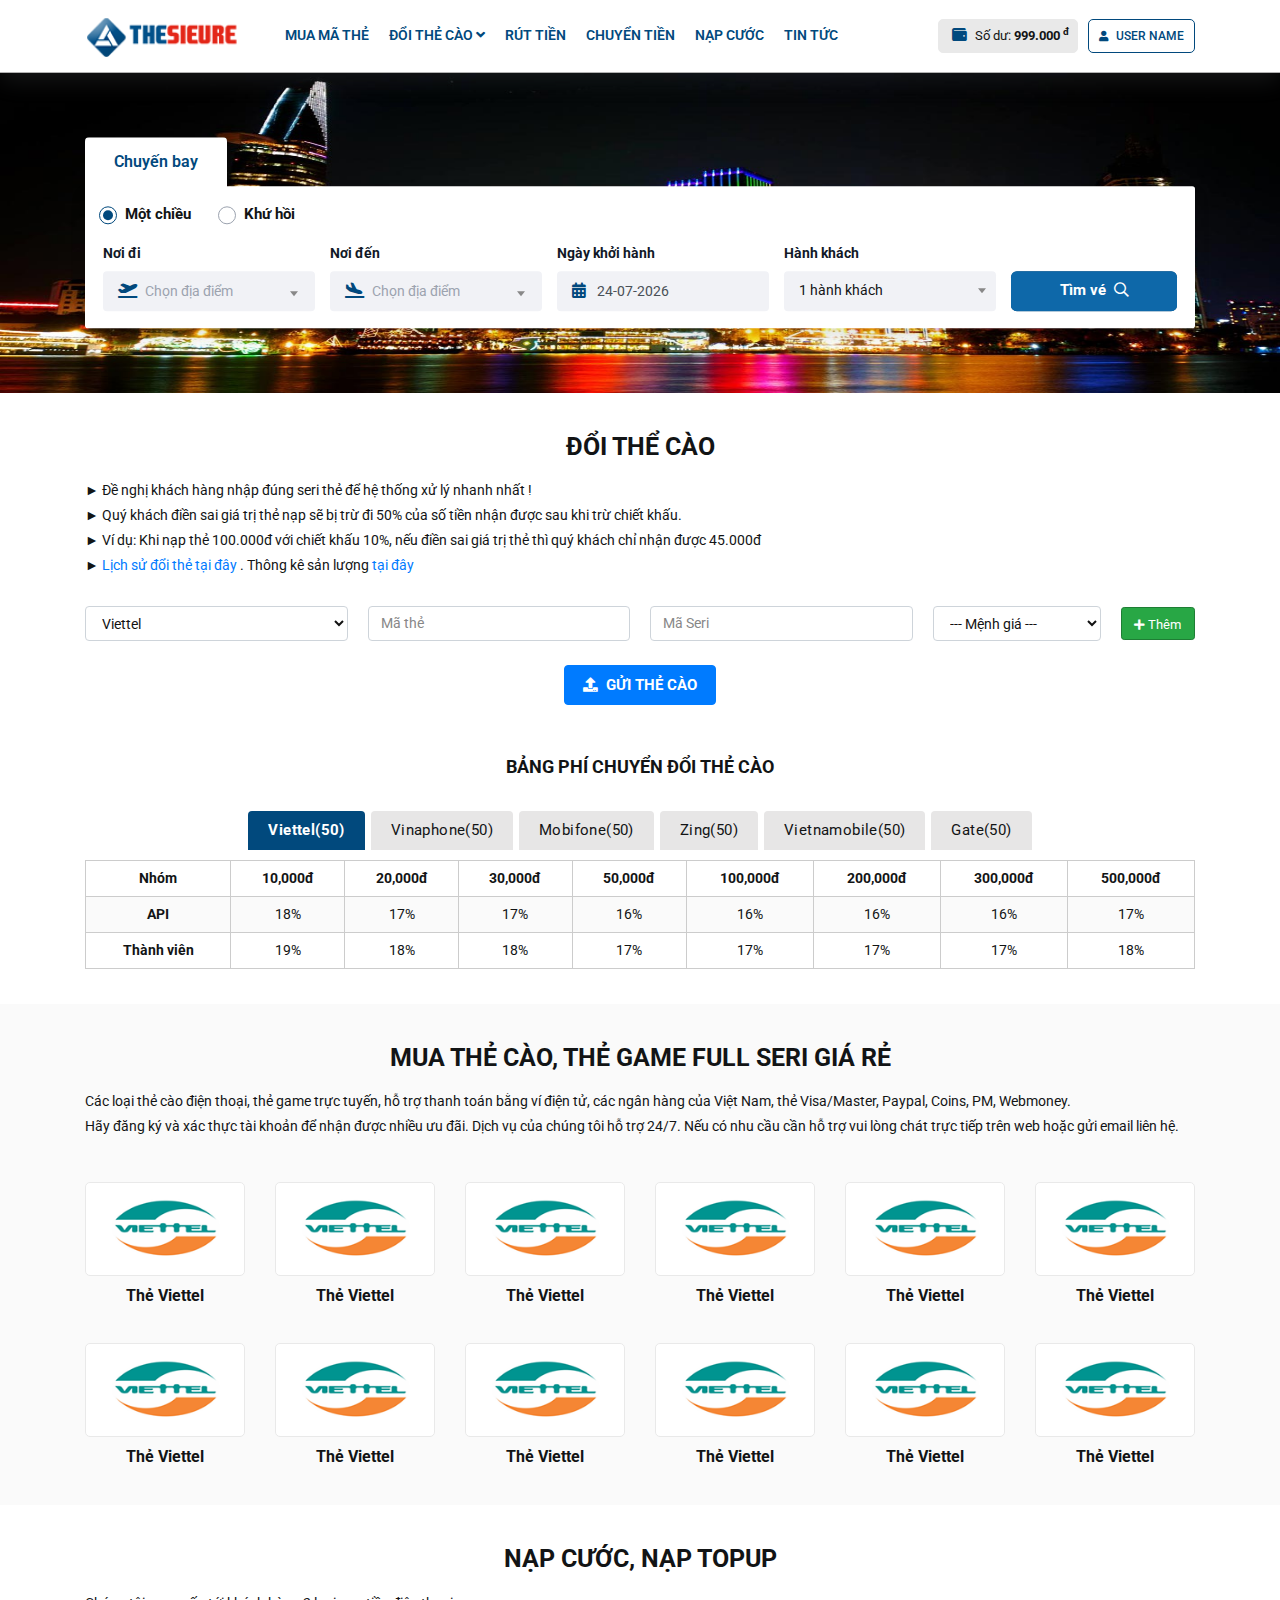
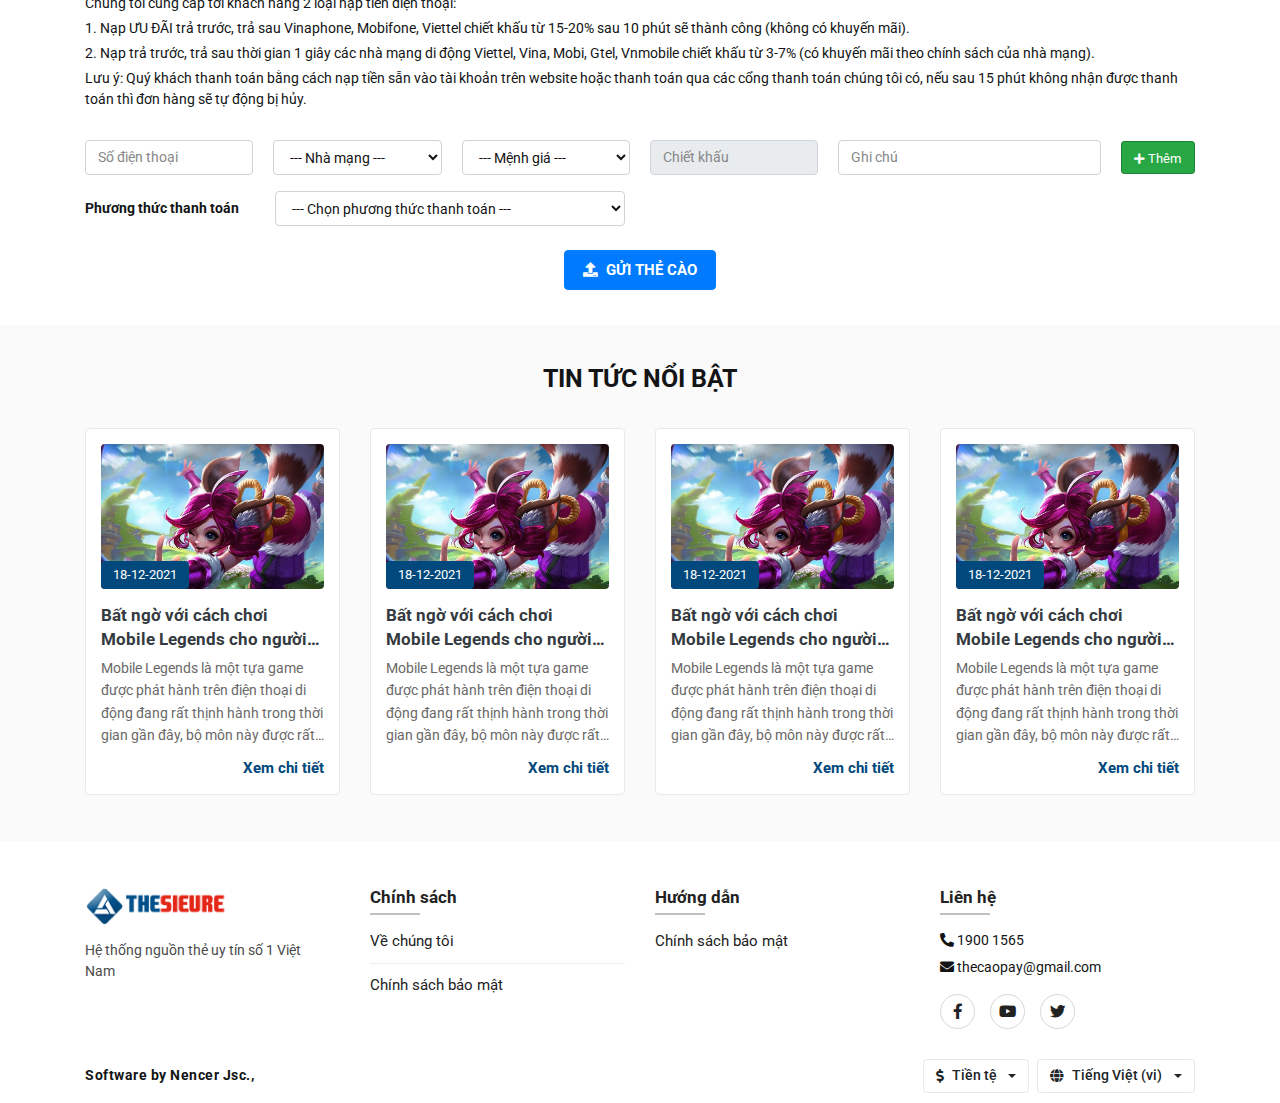
==== commit 00a57747: "Update" ====
--- a/index.html
+++ b/index.html
@@ -1,24 +1,24 @@
 <!DOCTYPE html>
 <html lang="vi">
 <head>
-    <meta charset="UTF-8">
-    <meta name="viewport"
-          content="width=device-width, user-scalable=no, initial-scale=1.0, maximum-scale=1.0, minimum-scale=1.0">
+	<meta charset="UTF-8">
+	<meta name="viewport"
+		  content="width=device-width, user-scalable=no, initial-scale=1.0, maximum-scale=1.0, minimum-scale=1.0">
 
-    <title>Thẻ siêu rẻ V2</title>
-    <meta name="description" content="Thẻ siêu rẻ V2">
-    <meta name="author" content="">
+	<title>Thẻ siêu rẻ V2</title>
+	<meta name="description" content="Thẻ siêu rẻ V2">
+	<meta name="author" content="">
 
-    <meta property="og:title" content="Thẻ siêu rẻ V2">
-    <meta property="og:type" content="website">
-    <meta property="og:url" content="">
-    <meta property="og:description" content="Thẻ siêu rẻ V2">
-    <meta property="og:image" content="">
+	<meta property="og:title" content="Thẻ siêu rẻ V2">
+	<meta property="og:type" content="website">
+	<meta property="og:url" content="">
+	<meta property="og:description" content="Thẻ siêu rẻ V2">
+	<meta property="og:image" content="">
 
-    <link rel="icon" href="/assets/images/favicon.png">
-    <link rel="apple-touch-icon" href="/assets/images/favicon.png">
+	<link rel="icon" href="/assets/images/favicon.png">
+	<link rel="apple-touch-icon" href="/assets/images/favicon.png">
 
-    <style>
+	<style>
         :root {
             --primary-color: #01497D;
             --primary-rgb: 1, 73, 125;
@@ -33,1857 +33,1555 @@
             --color-gray: #6a6868;
             --transition: .3s all ease-in-out;
         }
-    </style>
-    <link rel="stylesheet"
-          href="https://fonts.googleapis.com/css2?family=Roboto:ital,wght@0,300;0,400;0,500;0,700;1,300;1,400;1,500;1,700&display=swap">
-    <link rel="stylesheet" href="./assets/plugins/bootstrap/bootstrap.min.css">
-    <link rel="stylesheet" href="./assets/plugins/bootstrap-flatpickr/bootstrap-flatpickr.min.css">
-    <link rel="stylesheet" href="./assets/plugins/fancybox/fancybox.min.css">
-    <link rel="stylesheet" href="./assets/plugins/swiper/swiper-bundle.min.css">
-    <link rel="stylesheet" href="./assets/plugins/select2/css/select2.min.css">
-    <link rel="stylesheet" href="./assets/plugins/waves/waves.min.css">
-    <link rel="stylesheet" href="./assets/plugins/sweetalert2/sweetalert2.min.css">
-    <link rel="stylesheet" href="./assets/fonts/fontawesome/css/all.min.css">
-    <link rel="stylesheet" href="./assets/css/style.css">
+	</style>
+	<link rel="stylesheet"
+		  href="https://fonts.googleapis.com/css2?family=Roboto:ital,wght@0,300;0,400;0,500;0,700;1,300;1,400;1,500;1,700&display=swap">
+	<link rel="stylesheet" href="./assets/plugins/bootstrap/bootstrap.min.css">
+	<link rel="stylesheet" href="./assets/plugins/bootstrap-flatpickr/bootstrap-flatpickr.min.css">
+	<link rel="stylesheet" href="./assets/plugins/fancybox/fancybox.min.css">
+	<link rel="stylesheet" href="./assets/plugins/swiper/swiper-bundle.min.css">
+	<link rel="stylesheet" href="./assets/plugins/select2/css/select2.min.css">
+	<link rel="stylesheet" href="./assets/plugins/waves/waves.min.css">
+	<link rel="stylesheet" href="./assets/plugins/sweetalert2/sweetalert2.min.css">
+	<link rel="stylesheet" href="./assets/fonts/fontawesome/css/all.min.css">
+	<link rel="stylesheet" href="./assets/css/style.css">
 </head>
 <body>
 
 <header id="header" class="header">
-    <div class="header-inner">
-        <div class="container">
-            <div class="row">
-                <div class="col-lg-2">
-                    <div class="header-inner_logo">
-                        <a href="index.html">
-                            <img class="header-inner_logo__image" src="./assets/images/logo.png" alt="">
-                        </a>
-                        <div id="user-mobile" class="header-inner_mobile__user d-block d-lg-none">
-                            <a id="call-user_mobile" href="javascript:void(0)">
-                                <i class="fas fa-user"></i>
-                            </a>
-                            <ul class="list-unstyled mb-0">
-                                <li>
-                                    <a href="dang-nhap.html">Đăng nhập</a>
-                                </li>
-                                <li>
-                                    <a href="dang-ky.html">Đăng ký</a>
-                                </li>
-                            </ul>
-                        </div>
-                        <div class="header-inner_hamburger d-block d-lg-none">
-                            <button type="button" class="no-animation" id="call-header_mobile">
-                                <span></span>
-                                <span></span>
-                                <span></span>
-                            </button>
-                        </div>
-                    </div>
-                </div>
-                <div class="col-lg-10 mobile-no_relative">
-                    <div class="d-lg-flex align-items-center justify-content-between flex-wrap">
-                        <div class="header-inner_nav">
-                            <ul class="list-unstyled mb-0" id="hasMenuTopUp">
-                                <li>
-                                    <a href="mua-ma-the.html">
-                                        Mua mã thẻ
-                                    </a>
-                                </li>
-                                <li>
-                                    <a href="doi-the-cao.html">
-                                        Đổi thẻ cào
-                                        <i class="fas fa-angle-down"></i>
-                                    </a>
-                                    <ul class="list-unstyled mb-0">
-                                        <li>
-                                            <a href="">
-                                                Đổi thẻ cào
-                                            </a>
-                                        </li>
-                                        <li>
-                                            <a href="#">
-                                                Đổi thẻ cào
-                                            </a>
-                                        </li>
-                                        <li>
-                                            <a href="#">
-                                                Đổi thẻ cào
-                                            </a>
-                                        </li>
-                                        <li>
-                                            <a href="#">
-                                                Đổi thẻ cào
-                                            </a>
-                                        </li>
-                                        <li>
-                                            <a href="#">
-                                                Đổi thẻ cào
-                                            </a>
-                                        </li>
-                                    </ul>
-                                </li>
-                                <li>
-                                    <a href="rut-tien.html">
-                                        Rút tiền
-                                    </a>
-                                </li>
-                                <li>
-                                    <a href="chuyen-tien.html">
-                                        Chuyển tiền
-                                    </a>
-                                </li>
-                                <li>
-                                    <a href="nap-cuoc.html">
-                                        Nạp cước
-                                    </a>
-                                </li>
-                                <li>
-                                    <a href="tin-tuc.html">
-                                        Tin tức
-                                    </a>
-                                </li>
-                            </ul>
-                        </div>
-                        <div class="header-inner_user d-lg-flex align-items-center justify-content-end">
-                            <div class="header-inner_user__item d-none">
-                                <a href="dang-ky.html" class="btn btn-register waves-effect waves-light">
-                                    <i class="fas fa-user mr-2"></i>
-                                    Đăng ký
-                                </a>
-                            </div>
-                            <div class="header-inner_user__item d-none">
-                                <a href="dang-nhap.html" class="btn btn-login waves-effect waves-light"><i
-                                        class="fas fa-lock-alt mr-2"></i>
-                                    Đăng nhập
-                                </a>
-                            </div>
-                            <div class="header-inner_user__item">
-                                <span class="header-inner_user__price">
-                                    <span>
-                                        <i class="fas fa-wallet"></i>
-                                    </span>
-                                    Số dư:&nbsp;
-                                    <b>999.000 <sup>đ</sup></b>
-                                </span>
-                            </div>
-                            <div class="header-inner_user__item">
-                                <button type="button" class="btn btn-login-outline waves-effect waves-light">
-                                    <i class="fas fa-user mr-2"></i>
-                                    User name
-                                </button>
-                                <ul class="list-unstyled mb-0">
-                                    <li>
-                                        <a href="">
-                                            <i class="fas fa-caret-right"></i>
-                                            Thông tin tài khoản
-                                        </a>
-                                    </li>
-                                    <li>
-                                        <a href="">
-                                            <i class="fas fa-caret-right"></i>
-                                            Quỹ số dư
-                                        </a>
-                                    </li>
-                                    <li>
-                                        <a href="">
-                                            <i class="fas fa-caret-right"></i>
-                                            Kết nối API
-                                        </a>
-                                    </li>
-                                    <li>
-                                        <a href="">
-                                            <i class="fas fa-caret-right"></i>
-                                            Lịch sử mua thẻ
-                                        </a>
-                                    </li>
-                                    <li>
-                                        <a href="">
-                                            <i class="fas fa-caret-right"></i>
-                                            Nạp quỹ
-                                        </a>
-                                    </li>
-                                    <li>
-                                        <a href="">
-                                            <i class="fas fa-caret-right"></i>
-                                            Rút quỹ
-                                        </a>
-                                    </li>
-                                </ul>
-                            </div>
-                        </div>
-                        <div class="header-overlay" id="header-overlay"></div>
-                    </div>
-                </div>
-            </div>
-        </div>
-    </div>
+	<div class="header-inner">
+		<div class="container">
+			<div class="row">
+				<div class="col-lg-2">
+					<div class="header-inner_logo">
+						<a href="index.html">
+							<img class="header-inner_logo__image" src="./assets/images/logo.png" alt="">
+						</a>
+						<div id="user-mobile" class="header-inner_mobile__user d-block d-lg-none">
+							<a id="call-user_mobile" href="javascript:void(0)">
+								<i class="fas fa-user"></i>
+							</a>
+							<ul class="list-unstyled mb-0">
+								<li>
+									<a href="dang-nhap.html">Đăng nhập</a>
+								</li>
+								<li>
+									<a href="dang-ky.html">Đăng ký</a>
+								</li>
+							</ul>
+						</div>
+						<div class="header-inner_hamburger d-block d-lg-none">
+							<button type="button" class="no-animation" id="call-header_mobile">
+								<span></span>
+								<span></span>
+								<span></span>
+							</button>
+						</div>
+					</div>
+				</div>
+				<div class="col-lg-10 mobile-no_relative">
+					<div class="d-lg-flex align-items-center justify-content-between flex-wrap">
+						<div class="header-inner_nav">
+							<ul class="list-unstyled mb-0" id="hasMenuTopUp">
+								<li>
+									<a href="mua-ma-the.html">
+										Mua mã thẻ
+									</a>
+								</li>
+								<li>
+									<a href="doi-the-cao.html">
+										Đổi thẻ cào
+										<i class="fas fa-angle-down"></i>
+									</a>
+									<ul class="list-unstyled mb-0">
+										<li>
+											<a href="">
+												Đổi thẻ cào
+											</a>
+										</li>
+										<li>
+											<a href="#">
+												Đổi thẻ cào
+											</a>
+										</li>
+										<li>
+											<a href="#">
+												Đổi thẻ cào
+											</a>
+										</li>
+										<li>
+											<a href="#">
+												Đổi thẻ cào
+											</a>
+										</li>
+										<li>
+											<a href="#">
+												Đổi thẻ cào
+											</a>
+										</li>
+									</ul>
+								</li>
+								<li>
+									<a href="rut-tien.html">
+										Rút tiền
+									</a>
+								</li>
+								<li>
+									<a href="chuyen-tien.html">
+										Chuyển tiền
+									</a>
+								</li>
+								<li>
+									<a href="nap-cuoc.html">
+										Nạp cước
+									</a>
+								</li>
+								<li>
+									<a href="tin-tuc.html">
+										Tin tức
+									</a>
+								</li>
+							</ul>
+						</div>
+						<div class="header-inner_user d-lg-flex align-items-center justify-content-end">
+							<div class="header-inner_user__item d-none">
+								<a href="dang-ky.html" class="btn btn-register waves-effect waves-light">
+									<i class="fas fa-user mr-2"></i>
+									Đăng ký
+								</a>
+							</div>
+							<div class="header-inner_user__item d-none">
+								<a href="dang-nhap.html" class="btn btn-login waves-effect waves-light"><i
+										class="fas fa-lock-alt mr-2"></i>
+									Đăng nhập
+								</a>
+							</div>
+							<div class="header-inner_user__item">
+								<span class="header-inner_user__price">
+									<span>
+										<i class="fas fa-wallet"></i>
+									</span>
+									Số dư:&nbsp;
+									<b>999.000 <sup>đ</sup></b>
+								</span>
+							</div>
+							<div class="header-inner_user__item">
+								<button type="button" class="btn btn-login-outline waves-effect waves-light">
+									<i class="fas fa-user mr-2"></i>
+									User name
+								</button>
+								<ul class="list-unstyled mb-0">
+									<li>
+										<a href="">
+											<i class="fas fa-caret-right"></i>
+											Thông tin tài khoản
+										</a>
+									</li>
+									<li>
+										<a href="">
+											<i class="fas fa-caret-right"></i>
+											Quỹ số dư
+										</a>
+									</li>
+									<li>
+										<a href="">
+											<i class="fas fa-caret-right"></i>
+											Kết nối API
+										</a>
+									</li>
+									<li>
+										<a href="">
+											<i class="fas fa-caret-right"></i>
+											Lịch sử mua thẻ
+										</a>
+									</li>
+									<li>
+										<a href="">
+											<i class="fas fa-caret-right"></i>
+											Nạp quỹ
+										</a>
+									</li>
+									<li>
+										<a href="">
+											<i class="fas fa-caret-right"></i>
+											Rút quỹ
+										</a>
+									</li>
+								</ul>
+							</div>
+						</div>
+						<div class="header-overlay" id="header-overlay"></div>
+					</div>
+				</div>
+			</div>
+		</div>
+	</div>
 </header>
 
 <div id="main" class="main">
-    <!-- PC -->
-    <div class="section-banner position-relative">
-        <div class="slider-theme">
-            <a href="" class="banner-item ratio ratio-4x1">
-                <img src="./assets/images/banner/24h-in-saigon-banner-1.jpg" class="img-fluid" alt="">
-            </a>
-        </div>
-        <div class="page-search section-search">
-            <div class="container">
-                <div class="search-tab">
-                    <ul class="nav nav-tabs">
-                        <li class="nav-item">
-                            <a class="nav-link active" data-toggle="tab" href="#chuyen-bay" role="tab">
-                                Chuyến bay
-                            </a>
-                        </li>
-                        <li class="nav-item">
-                            <a class="nav-link" data-toggle="tab" href="#ve-doan" role="tab">
-                                Vé đoàn
-                            </a>
-                        </li>
-                    </ul>
-                    <div class="tab-content">
-                        <div class="tab-pane fade active show" id="chuyen-bay">
-                            <div class="search-inner">
-                                <div class="row row-75 mb-lg-3">
-                                    <div class="form-check_inner">
-                                        <div class="form-check form-check-inline">
-                                            <input class="form-check-input" type="radio" id="choose-flight-01"
-                                                   checked
-                                                   name="choose-flight_chuyenbay" role="button">
-                                            <label class="form-check-label" role="button" for="choose-flight-01">Một
-                                                chiều</label>
-                                        </div>
-                                        <div class="form-check form-check-inline">
-                                            <input class="form-check-input" type="radio" id="choose-flight-02"
-                                                   name="choose-flight_chuyenbay" role="button">
-                                            <label class=" form-check-label" role="button" for="choose-flight-02">Khứ
-                                                hồi</label>
-                                        </div>
-                                    </div>
-                                </div>
-                                <div class="row row-75 align-items-end">
-                                    <div class="col-lg-5">
-                                        <div class="row row-75">
-                                            <div class="col-lg-6">
-                                                <div class="inner trigger-select position-relative">
-                                                    <label for="flightDeparture">Nơi
-                                                        đi</label>
-                                                    <div class="d-flex align-items-center box-inner">
-                                                        <i class="fas fa-plane-departure"></i>
-                                                        <select name="states[]" id="flightDeparture"
-                                                                class="flight-select form-control">
-                                                            <option value=""></option>
-                                                            <option value="SUBC"
-                                                                    title="Jakarta, Indonesia|Jakarta|SUBC|fa-plane-departure">
-                                                                Jakarta (SUBC)
-                                                            </option>
-                                                            <option value="SUBC"
-                                                                    title="Surabaya, Indonesia|Surabaya|SUBC|fa-plane-departure">
-                                                                Surabaya (SUBC)
-                                                            </option>
-                                                            <option value="JOGC"
-                                                                    title="Yogyakarta, Indonesia|Yogyakarta|JOGC|fa-plane-departure">
-                                                                Yogyakarta (JOGC)
-                                                            </option>
-                                                            <option value="SUBC"
-                                                                    title="Jakarta, Indonesia|Jakarta|SUBC|fa-plane-departure">
-                                                                Jakarta (SUBC)
-                                                            </option>
-                                                            <option value="SUBC"
-                                                                    title="Surabaya, Indonesia|Surabaya|SUBC|fa-plane-departure">
-                                                                Surabaya (SUBC)
-                                                            </option>
-                                                            <option value="JOGC"
-                                                                    title="Yogyakarta, Indonesia|Yogyakarta|JOGC|fa-plane-departure">
-                                                                Yogyakarta (JOGC)
-                                                            </option>
-                                                            <option value="SUBC"
-                                                                    title="Jakarta, Indonesia|Jakarta|SUBC|fa-plane-departure">
-                                                                Jakarta (SUBC)
-                                                            </option>
-                                                            <option value="SUBC"
-                                                                    title="Surabaya, Indonesia|Surabaya|SUBC|fa-plane-departure">
-                                                                Surabaya (SUBC)
-                                                            </option>
-                                                            <option value="JOGC"
-                                                                    title="Yogyakarta, Indonesia|Yogyakarta|JOGC|fa-plane-departure">
-                                                                Yogyakarta (JOGC)
-                                                            </option>
-                                                            <option value="SUBC"
-                                                                    title="Jakarta, Indonesia|Jakarta|SUBC|fa-plane-departure">
-                                                                Jakarta (SUBC)
-                                                            </option>
-                                                            <option value="SUBC"
-                                                                    title="Surabaya, Indonesia|Surabaya|SUBC|fa-plane-departure">
-                                                                Surabaya (SUBC)
-                                                            </option>
-                                                            <option value="JOGC"
-                                                                    title="Yogyakarta, Indonesia|Yogyakarta|JOGC|fa-plane-departure">
-                                                                Yogyakarta (JOGC)
-                                                            </option>
-                                                        </select>
-                                                    </div>
-                                                </div>
-                                            </div>
-                                            <div class="col-lg-6">
-                                                <div class="inner trigger-select inner-last position-relative">
-                                                    <label>Nơi đến</label>
-                                                    <div class="d-flex align-items-center box-inner">
-                                                        <i class="fas fa-plane-arrival"></i>
-                                                        <select name="states[]" id="flightDestination"
-                                                                data-key="1"
-                                                                class="flight-select form-control">
-                                                            <option value=""></option>
-                                                            <option value="SUBC"
-                                                                    title="Jakarta, Indonesia|Jakarta|SUBC|fa-plane-arrival">
-                                                                Jakarta (SUBC)
-                                                            </option>
-                                                            <option value="SUBC"
-                                                                    title="Surabaya, Indonesia|Surabaya|SUBC|fa-plane-arrival">
-                                                                Surabaya (SUBC)
-                                                            </option>
-                                                            <option value="JOGC"
-                                                                    title="Yogyakarta, Indonesia|Yogyakarta|JOGC|fa-plane-arrival">
-                                                                Yogyakarta (JOGC)
-                                                            </option>
-                                                            <option value="SUBC"
-                                                                    title="Jakarta, Indonesia|Jakarta|SUBC|fa-plane-arrival">
-                                                                Jakarta (SUBC)
-                                                            </option>
-                                                            <option value="SUBC"
-                                                                    title="Surabaya, Indonesia|Surabaya|SUBC|fa-plane-arrival">
-                                                                Surabaya (SUBC)
-                                                            </option>
-                                                            <option value="JOGC"
-                                                                    title="Yogyakarta, Indonesia|Yogyakarta|JOGC|fa-plane-arrival">
-                                                                Yogyakarta (JOGC)
-                                                            </option>
-                                                            <option value="SUBC"
-                                                                    title="Jakarta, Indonesia|Jakarta|SUBC|fa-plane-arrival">
-                                                                Jakarta (SUBC)
-                                                            </option>
-                                                            <option value="SUBC"
-                                                                    title="Surabaya, Indonesia|Surabaya|SUBC|fa-plane-arrival">
-                                                                Surabaya (SUBC)
-                                                            </option>
-                                                            <option value="JOGC"
-                                                                    title="Yogyakarta, Indonesia|Yogyakarta|JOGC|fa-plane-arrival">
-                                                                Yogyakarta (JOGC)
-                                                            </option>
-                                                            <option value="SUBC"
-                                                                    title="Jakarta, Indonesia|Jakarta|SUBC|fa-plane-arrival">
-                                                                Jakarta (SUBC)
-                                                            </option>
-                                                            <option value="SUBC"
-                                                                    title="Surabaya, Indonesia|Surabaya|SUBC|fa-plane-arrival">
-                                                                Surabaya (SUBC)
-                                                            </option>
-                                                            <option value="JOGC"
-                                                                    title="Yogyakarta, Indonesia|Yogyakarta|JOGC|fa-plane-arrival">
-                                                                Yogyakarta (JOGC)
-                                                            </option>
-                                                        </select>
-                                                    </div>
-                                                </div>
-                                            </div>
-                                        </div>
-                                    </div>
-                                    <div class="col-lg-5">
-                                        <div class="row row-75">
-                                            <div class="col col-custom" id="col-mark_chuyenbay">
-                                                <div class="inner position-relative trigger-flat_chuyenbay"
-                                                     data-calendar="1">
-                                                    <label for="">Ngày
-                                                        khởi hành</label>
-                                                    <div class="d-flex align-items-center box-inner">
-                                                        <i class="fas fa-calendar-alt"></i>
-                                                        <input type="text" placeholder="Chọn ngày khỏi hành"
-                                                               class="border-0 rounded-0 py-0 bg-transparent form-control
+	<!-- PC -->
+	<div class="section-banner position-relative">
+		<div class="slider-theme">
+			<a href="" class="banner-item ratio ratio-4x1">
+				<img src="./assets/images/banner/24h-in-saigon-banner-1.jpg" class="img-fluid" alt="">
+			</a>
+		</div>
+		<div class="page-search section-search">
+			<div class="container">
+				<div class="search-tab">
+					<ul class="nav nav-tabs">
+						<li class="nav-item">
+							<a class="nav-link active">
+								Chuyến bay
+							</a>
+						</li>
+					</ul>
+					<div class="search-inner">
+						<div class="row row-75 mb-lg-3">
+							<div class="form-check_inner">
+								<div class="form-check form-check-inline">
+									<input class="form-check-input" type="radio" id="choose-flight-01"
+										   checked
+										   name="choose-flight_chuyenbay" role="button">
+									<label class="form-check-label" role="button" for="choose-flight-01">Một
+										chiều</label>
+								</div>
+								<div class="form-check form-check-inline">
+									<input class="form-check-input" type="radio" id="choose-flight-02"
+										   name="choose-flight_chuyenbay" role="button">
+									<label class=" form-check-label" role="button" for="choose-flight-02">Khứ
+										hồi</label>
+								</div>
+							</div>
+						</div>
+						<div class="row row-75 align-items-end">
+							<div class="col-lg-5">
+								<div class="row row-75">
+									<div class="col-lg-6">
+										<div class="inner trigger-select position-relative">
+											<label for="flightDeparture">Nơi
+												đi</label>
+											<div class="d-flex align-items-center box-inner">
+												<i class="fas fa-plane-departure"></i>
+												<select name="states[]" id="flightDeparture"
+														class="flight-select form-control">
+													<option value=""></option>
+													<option value="SUBC"
+															title="Jakarta, Indonesia|Jakarta|SUBC|fa-plane-departure">
+														Jakarta (SUBC)
+													</option>
+													<option value="SUBC"
+															title="Surabaya, Indonesia|Surabaya|SUBC|fa-plane-departure">
+														Surabaya (SUBC)
+													</option>
+													<option value="JOGC"
+															title="Yogyakarta, Indonesia|Yogyakarta|JOGC|fa-plane-departure">
+														Yogyakarta (JOGC)
+													</option>
+													<option value="SUBC"
+															title="Jakarta, Indonesia|Jakarta|SUBC|fa-plane-departure">
+														Jakarta (SUBC)
+													</option>
+													<option value="SUBC"
+															title="Surabaya, Indonesia|Surabaya|SUBC|fa-plane-departure">
+														Surabaya (SUBC)
+													</option>
+													<option value="JOGC"
+															title="Yogyakarta, Indonesia|Yogyakarta|JOGC|fa-plane-departure">
+														Yogyakarta (JOGC)
+													</option>
+													<option value="SUBC"
+															title="Jakarta, Indonesia|Jakarta|SUBC|fa-plane-departure">
+														Jakarta (SUBC)
+													</option>
+													<option value="SUBC"
+															title="Surabaya, Indonesia|Surabaya|SUBC|fa-plane-departure">
+														Surabaya (SUBC)
+													</option>
+													<option value="JOGC"
+															title="Yogyakarta, Indonesia|Yogyakarta|JOGC|fa-plane-departure">
+														Yogyakarta (JOGC)
+													</option>
+													<option value="SUBC"
+															title="Jakarta, Indonesia|Jakarta|SUBC|fa-plane-departure">
+														Jakarta (SUBC)
+													</option>
+													<option value="SUBC"
+															title="Surabaya, Indonesia|Surabaya|SUBC|fa-plane-departure">
+														Surabaya (SUBC)
+													</option>
+													<option value="JOGC"
+															title="Yogyakarta, Indonesia|Yogyakarta|JOGC|fa-plane-departure">
+														Yogyakarta (JOGC)
+													</option>
+												</select>
+											</div>
+										</div>
+									</div>
+									<div class="col-lg-6">
+										<div class="inner trigger-select inner-last position-relative">
+											<label>Nơi đến</label>
+											<div class="d-flex align-items-center box-inner">
+												<i class="fas fa-plane-arrival"></i>
+												<select name="states[]" id="flightDestination"
+														data-key="1"
+														class="flight-select form-control">
+													<option value=""></option>
+													<option value="SUBC"
+															title="Jakarta, Indonesia|Jakarta|SUBC|fa-plane-arrival">
+														Jakarta (SUBC)
+													</option>
+													<option value="SUBC"
+															title="Surabaya, Indonesia|Surabaya|SUBC|fa-plane-arrival">
+														Surabaya (SUBC)
+													</option>
+													<option value="JOGC"
+															title="Yogyakarta, Indonesia|Yogyakarta|JOGC|fa-plane-arrival">
+														Yogyakarta (JOGC)
+													</option>
+													<option value="SUBC"
+															title="Jakarta, Indonesia|Jakarta|SUBC|fa-plane-arrival">
+														Jakarta (SUBC)
+													</option>
+													<option value="SUBC"
+															title="Surabaya, Indonesia|Surabaya|SUBC|fa-plane-arrival">
+														Surabaya (SUBC)
+													</option>
+													<option value="JOGC"
+															title="Yogyakarta, Indonesia|Yogyakarta|JOGC|fa-plane-arrival">
+														Yogyakarta (JOGC)
+													</option>
+													<option value="SUBC"
+															title="Jakarta, Indonesia|Jakarta|SUBC|fa-plane-arrival">
+														Jakarta (SUBC)
+													</option>
+													<option value="SUBC"
+															title="Surabaya, Indonesia|Surabaya|SUBC|fa-plane-arrival">
+														Surabaya (SUBC)
+													</option>
+													<option value="JOGC"
+															title="Yogyakarta, Indonesia|Yogyakarta|JOGC|fa-plane-arrival">
+														Yogyakarta (JOGC)
+													</option>
+													<option value="SUBC"
+															title="Jakarta, Indonesia|Jakarta|SUBC|fa-plane-arrival">
+														Jakarta (SUBC)
+													</option>
+													<option value="SUBC"
+															title="Surabaya, Indonesia|Surabaya|SUBC|fa-plane-arrival">
+														Surabaya (SUBC)
+													</option>
+													<option value="JOGC"
+															title="Yogyakarta, Indonesia|Yogyakarta|JOGC|fa-plane-arrival">
+														Yogyakarta (JOGC)
+													</option>
+												</select>
+											</div>
+										</div>
+									</div>
+								</div>
+							</div>
+							<div class="col-lg-5">
+								<div class="row row-75">
+									<div class="col col-custom" id="col-mark_chuyenbay">
+										<div class="inner position-relative trigger-flat_chuyenbay"
+											 data-calendar="1">
+											<label for="">Ngày
+												khởi hành</label>
+											<div class="d-flex align-items-center box-inner">
+												<i class="fas fa-calendar-alt"></i>
+												<input type="text" placeholder="Chọn ngày khỏi hành"
+													   class="border-0 rounded-0 py-0 bg-transparent form-control
                                                         form-date flatpickr flatpickr-input"
-                                                               id="date-departure"/>
-                                                    </div>
-                                                </div>
-                                            </div>
-                                            <div class="col col-custom">
-                                                <div class="inner position-relative passenger-dropdown form-choose-people">
-                                                    <label for="">Hành khách</label>
-                                                    <div class="d-flex align-items-center box-inner">
-                                                        <div class="passenger-inner position-relative w-100">
-                                                            <div class="dropdown overflow-hidden">
-                                                                <span class="dropdown-toggle d-flex align-items-center w-100">
-                                                                    <span class="w-100 d-block">
-                                                                        <span id="total-people_chuyenbay">1</span> hành
-                                                                        khách
-                                                                        <input type="hidden"
-                                                                               id="value-passenger" value="1"/>
-                                                                    </span>
-                                                                </span>
-                                                            </div>
-                                                        </div>
-                                                    </div>
-                                                    <div class="passenger-dropdown-content"
-                                                         style="display: none">
-                                                        <div class="passenger-dropdown-container">
-                                                            <div class="border-bottom">
-                                                                <div class="passenger-title bg-light p-3 d-flex align-items-center justify-content-between">
-                                                                    <div class="h6 font-weight-bold mb-0">Hành
-                                                                        khách
-                                                                    </div>
-                                                                    <div class="passenger-close">
-                                                                        <i class="fal fa-times"></i>
-                                                                    </div>
-                                                                </div>
-                                                            </div>
-                                                            <div class="passenger-dropdown-container">
-                                                                <div class="passenger-dropdown-list">
-                                                                    <div class="passenger-list-item py-2 px-3 d-flex justify-content-between align-items-center">
-                                                                        <div class="passenger-list-item-left">
-                                                                            <div class="passenger-list-item-title">
-                                                                                Người lớn
-                                                                            </div>
-                                                                            <div class="passenger-list-item-subtitle">
-                                                                                > 13 tuổi
-                                                                            </div>
-                                                                        </div>
-                                                                        <div class="passenger-list-item-right">
-                                                                            <div class="passenger-event_chuyenbay d-flex align-items-center">
-                                                                                <div class="passenger-minus_chuyenbay passenger-circle">
-                                                                                    <i class="fal fa-minus"></i>
-                                                                                </div>
-                                                                                <div class="passenger-counter_chuyenbay passenger-counter">
-                                                                                    1
-                                                                                </div>
-                                                                                <input type="hidden" value="1"
-                                                                                       name="value-count-adult"
-                                                                                       class="value-passenger-counter_chuyenbay"/>
-                                                                                <div class="passenger-plus_chuyenbay passenger-circle">
-                                                                                    <i class="fal fa-plus"></i>
-                                                                                </div>
-                                                                            </div>
-                                                                        </div>
-                                                                    </div>
-                                                                    <div class="passenger-list-item py-2 px-3 d-flex justify-content-between align-items-center">
-                                                                        <div class="passenger-list-item-left">
-                                                                            <div class="passenger-list-item-title">
-                                                                                Children
-                                                                            </div>
-                                                                            <div class="passenger-list-item-subtitle">
-                                                                                2-12 tuổi
-                                                                            </div>
-                                                                        </div>
-                                                                        <div class="passenger-list-item-right">
-                                                                            <div class="passenger-event_chuyenbay d-flex align-items-center">
-                                                                                <div class="passenger-minus_chuyenbay passenger-circle disabled">
-                                                                                    <i class="fal fa-minus"></i>
-                                                                                </div>
-                                                                                <div class="passenger-counter_chuyenbay passenger-counter">
-                                                                                    0
-                                                                                </div>
-                                                                                <input type="hidden" value="0"
-                                                                                       name="value-count-child"
-                                                                                       class="value-passenger-counter_chuyenbay "/>
-                                                                                <div class="passenger-plus_chuyenbay passenger-circle">
-                                                                                    <i class="fal fa-plus"></i>
-                                                                                </div>
-                                                                            </div>
-                                                                        </div>
-                                                                    </div>
-                                                                    <div class="passenger-list-item py-2 px-3 d-flex justify-content-between align-items-center">
-                                                                        <div class="passenger-list-item-left">
-                                                                            <div class="passenger-list-item-title">
-                                                                                Baby
-                                                                            </div>
-                                                                            <div class="passenger-list-item-subtitle">
-                                                                                < 2 tuổi
-                                                                            </div>
-                                                                        </div>
-                                                                        <div class="passenger-list-item-right">
-                                                                            <div class="passenger-event_chuyenbay d-flex align-items-center">
-                                                                                <div class="passenger-minus_chuyenbay passenger-circle disabled">
-                                                                                    <i class="fal fa-minus"></i>
-                                                                                </div>
-                                                                                <div class="passenger-counter_chuyenbay passenger-counter">
-                                                                                    0
-                                                                                </div>
-                                                                                <input type="hidden" value="0"
-                                                                                       name="value-count-baby"
-                                                                                       class="value-passenger-counter_chuyenbay value-count-baby_chuyenbay"/>
-                                                                                <div class="passenger-plus_chuyenbay passenger-circle">
-                                                                                    <i class="fal fa-plus"></i>
-                                                                                </div>
-                                                                            </div>
-                                                                        </div>
-                                                                    </div>
-                                                                </div>
-                                                            </div>
-                                                        </div>
-                                                    </div>
-                                                </div>
-                                            </div>
-                                        </div>
-                                    </div>
-                                    <div class="col-lg-2">
-                                        <div class="inner position-relative">
-                                            <button type="submit"
-                                                    class="button-theme button-theme_primary rounded-xl w-100">
-                                                <span>
-                                                    Tìm vé<i class="far fa-search ml-2"></i>
-                                                </span>
-                                            </button>
-                                        </div>
-                                    </div>
-                                </div>
-                            </div>
-                        </div>
-                        <div class="tab-pane fade" id="ve-doan">
-                            <div class="search-inner">
-                                <div class="row row-75 mb-lg-3">
-                                    <div class="form-check_inner">
-                                        <div class="form-check form-check-inline">
-                                            <input class="form-check-input" type="radio" id="choose-flight_vedoan-01"
-                                                   checked
-                                                   name="choose-flight_vedoan" role="button">
-                                            <label class="form-check-label" role="button" for="choose-flight_vedoan-01">Một
-                                                chiều</label>
-                                        </div>
-                                        <div class="form-check form-check-inline">
-                                            <input class="form-check-input" type="radio" id="choose-flight_vedoan-02"
-                                                   name="choose-flight_vedoan" role="button">
-                                            <label class=" form-check-label" role="button"
-                                                   for="choose-flight_vedoan-02">Khứ
-                                                hồi</label>
-                                        </div>
-                                    </div>
-                                </div>
-                                <div class="row row-75 align-items-end">
-                                    <div class="col-lg-5">
-                                        <div class="row row-75">
-                                            <div class="col-lg-6">
-                                                <div class="inner trigger-select position-relative">
-                                                    <label for="flightDeparture2">Nơi
-                                                        đi</label>
-                                                    <div class="d-flex align-items-center box-inner">
-                                                        <i class="fas fa-plane-departure"></i>
-                                                        <select name="states[]" id="flightDeparture2"
-                                                                class="flight-select form-control">
-                                                            <option value=""></option>
-                                                            <option value="SUBC"
-                                                                    title="Jakarta, Indonesia|Jakarta|SUBC|fa-plane-departure">
-                                                                Jakarta (SUBC)
-                                                            </option>
-                                                            <option value="SUBC"
-                                                                    title="Surabaya, Indonesia|Surabaya|SUBC|fa-plane-departure">
-                                                                Surabaya (SUBC)
-                                                            </option>
-                                                            <option value="JOGC"
-                                                                    title="Yogyakarta, Indonesia|Yogyakarta|JOGC|fa-plane-departure">
-                                                                Yogyakarta (JOGC)
-                                                            </option>
-                                                            <option value="SUBC"
-                                                                    title="Jakarta, Indonesia|Jakarta|SUBC|fa-plane-departure">
-                                                                Jakarta (SUBC)
-                                                            </option>
-                                                            <option value="SUBC"
-                                                                    title="Surabaya, Indonesia|Surabaya|SUBC|fa-plane-departure">
-                                                                Surabaya (SUBC)
-                                                            </option>
-                                                            <option value="JOGC"
-                                                                    title="Yogyakarta, Indonesia|Yogyakarta|JOGC|fa-plane-departure">
-                                                                Yogyakarta (JOGC)
-                                                            </option>
-                                                            <option value="SUBC"
-                                                                    title="Jakarta, Indonesia|Jakarta|SUBC|fa-plane-departure">
-                                                                Jakarta (SUBC)
-                                                            </option>
-                                                            <option value="SUBC"
-                                                                    title="Surabaya, Indonesia|Surabaya|SUBC|fa-plane-departure">
-                                                                Surabaya (SUBC)
-                                                            </option>
-                                                            <option value="JOGC"
-                                                                    title="Yogyakarta, Indonesia|Yogyakarta|JOGC|fa-plane-departure">
-                                                                Yogyakarta (JOGC)
-                                                            </option>
-                                                            <option value="SUBC"
-                                                                    title="Jakarta, Indonesia|Jakarta|SUBC|fa-plane-departure">
-                                                                Jakarta (SUBC)
-                                                            </option>
-                                                            <option value="SUBC"
-                                                                    title="Surabaya, Indonesia|Surabaya|SUBC|fa-plane-departure">
-                                                                Surabaya (SUBC)
-                                                            </option>
-                                                            <option value="JOGC"
-                                                                    title="Yogyakarta, Indonesia|Yogyakarta|JOGC|fa-plane-departure">
-                                                                Yogyakarta (JOGC)
-                                                            </option>
-                                                        </select>
-                                                    </div>
-                                                </div>
-                                            </div>
-                                            <div class="col-lg-6">
-                                                <div class="inner trigger-select inner-last position-relative">
-                                                    <label for="flightDestination2">Nơi đến</label>
-                                                    <div class="d-flex align-items-center box-inner">
-                                                        <i class="fas fa-plane-arrival"></i>
-                                                        <select name="states[]" id="flightDestination2"
-                                                                data-key="1"
-                                                                class="flight-select form-control">
-                                                            <option value=""></option>
-                                                            <option value="SUBC"
-                                                                    title="Jakarta, Indonesia|Jakarta|SUBC|fa-plane-arrival">
-                                                                Jakarta (SUBC)
-                                                            </option>
-                                                            <option value="SUBC"
-                                                                    title="Surabaya, Indonesia|Surabaya|SUBC|fa-plane-arrival">
-                                                                Surabaya (SUBC)
-                                                            </option>
-                                                            <option value="JOGC"
-                                                                    title="Yogyakarta, Indonesia|Yogyakarta|JOGC|fa-plane-arrival">
-                                                                Yogyakarta (JOGC)
-                                                            </option>
-                                                            <option value="SUBC"
-                                                                    title="Jakarta, Indonesia|Jakarta|SUBC|fa-plane-arrival">
-                                                                Jakarta (SUBC)
-                                                            </option>
-                                                            <option value="SUBC"
-                                                                    title="Surabaya, Indonesia|Surabaya|SUBC|fa-plane-arrival">
-                                                                Surabaya (SUBC)
-                                                            </option>
-                                                            <option value="JOGC"
-                                                                    title="Yogyakarta, Indonesia|Yogyakarta|JOGC|fa-plane-arrival">
-                                                                Yogyakarta (JOGC)
-                                                            </option>
-                                                            <option value="SUBC"
-                                                                    title="Jakarta, Indonesia|Jakarta|SUBC|fa-plane-arrival">
-                                                                Jakarta (SUBC)
-                                                            </option>
-                                                            <option value="SUBC"
-                                                                    title="Surabaya, Indonesia|Surabaya|SUBC|fa-plane-arrival">
-                                                                Surabaya (SUBC)
-                                                            </option>
-                                                            <option value="JOGC"
-                                                                    title="Yogyakarta, Indonesia|Yogyakarta|JOGC|fa-plane-arrival">
-                                                                Yogyakarta (JOGC)
-                                                            </option>
-                                                            <option value="SUBC"
-                                                                    title="Jakarta, Indonesia|Jakarta|SUBC|fa-plane-arrival">
-                                                                Jakarta (SUBC)
-                                                            </option>
-                                                            <option value="SUBC"
-                                                                    title="Surabaya, Indonesia|Surabaya|SUBC|fa-plane-arrival">
-                                                                Surabaya (SUBC)
-                                                            </option>
-                                                            <option value="JOGC"
-                                                                    title="Yogyakarta, Indonesia|Yogyakarta|JOGC|fa-plane-arrival">
-                                                                Yogyakarta (JOGC)
-                                                            </option>
-                                                        </select>
-                                                    </div>
-                                                </div>
-                                            </div>
-                                        </div>
-                                    </div>
-                                    <div class="col-lg-5">
-                                        <div class="row row-75">
-                                            <div class="col col-custom" id="col-mark_vedoan">
-                                                <div class="inner position-relative trigger-flat_vedoan"
-                                                     data-calendar="1">
-                                                    <label for="">Ngày
-                                                        khởi hành</label>
-                                                    <div class="d-flex align-items-center box-inner">
-                                                        <i class="fas fa-calendar-alt"></i>
-                                                        <input type="text" placeholder="Chọn ngày khỏi hành"
-                                                               class="border-0 rounded-0 py-0 bg-transparent form-control form-date flatpickr flatpickr-input"
-                                                               id="date-departure_vedoan"/>
-                                                    </div>
-                                                </div>
-                                            </div>
-                                            <div class="col col-custom">
-                                                <div class="inner position-relative passenger-dropdown form-choose-people">
-                                                    <label for="">Hành khách</label>
-                                                    <div class="d-flex align-items-center box-inner">
-                                                        <div class="passenger-inner position-relative w-100">
-                                                            <div class="dropdown overflow-hidden">
-                                                                <span class="dropdown-toggle d-flex align-items-center w-100">
-                                                                    <span class="w-100 d-block">
-                                                                        <span id="total-people_vedoan">1</span> hành
-                                                                        khách
-                                                                        <input type="hidden"
-                                                                               id="value-passenger_vedoan" value="1"/>
-                                                                    </span>
-                                                                </span>
-                                                            </div>
-                                                        </div>
-                                                    </div>
-                                                    <div class="passenger-dropdown-content"
-                                                         style="display: none">
-                                                        <div class="passenger-dropdown-container">
-                                                            <div class="border-bottom">
-                                                                <div class="passenger-title bg-light p-3 d-flex align-items-center justify-content-between">
-                                                                    <div class="h6 font-weight-bold mb-0">Hành
-                                                                        khách
-                                                                    </div>
-                                                                    <div class="passenger-close">
-                                                                        <i class="fal fa-times"></i>
-                                                                    </div>
-                                                                </div>
-                                                            </div>
-                                                            <div class="passenger-dropdown-container">
-                                                                <div class="passenger-dropdown-list">
-                                                                    <div class="passenger-list-item py-2 px-3 d-flex justify-content-between align-items-center">
-                                                                        <div class="passenger-list-item-left">
-                                                                            <div class="passenger-list-item-title">
-                                                                                Người lớn
-                                                                            </div>
-                                                                            <div class="passenger-list-item-subtitle">
-                                                                                > 13 tuổi
-                                                                            </div>
-                                                                        </div>
-                                                                        <div class="passenger-list-item-right">
-                                                                            <div class="passenger-event_vedoan d-flex align-items-center">
-                                                                                <div class="passenger-minus_vedoan passenger-circle">
-                                                                                    <i class="fal fa-minus"></i>
-                                                                                </div>
-                                                                                <div class="passenger-counter_vedoan passenger-counter">
-                                                                                    1
-                                                                                </div>
-                                                                                <input type="hidden" value="1"
-                                                                                       name="value-count-adult"
-                                                                                       class="value-passenger-counter_vedoan"/>
-                                                                                <div class="passenger-plus_vedoan passenger-circle">
-                                                                                    <i class="fal fa-plus"></i>
-                                                                                </div>
-                                                                            </div>
-                                                                        </div>
-                                                                    </div>
-                                                                    <div class="passenger-list-item py-2 px-3 d-flex justify-content-between align-items-center">
-                                                                        <div class="passenger-list-item-left">
-                                                                            <div class="passenger-list-item-title">
-                                                                                Children
-                                                                            </div>
-                                                                            <div class="passenger-list-item-subtitle">
-                                                                                2-12 tuổi
-                                                                            </div>
-                                                                        </div>
-                                                                        <div class="passenger-list-item-right">
-                                                                            <div class="passenger-event_vedoan d-flex align-items-center">
-                                                                                <div class="passenger-minus_vedoan passenger-circle disabled">
-                                                                                    <i class="fal fa-minus"></i>
-                                                                                </div>
-                                                                                <div class="passenger-counter_vedoan passenger-counter">
-                                                                                    0
-                                                                                </div>
-                                                                                <input type="hidden" value="0"
-                                                                                       name="value-count-child"
-                                                                                       class="value-passenger-counter_vedoan "/>
-                                                                                <div class="passenger-plus_vedoan passenger-circle">
-                                                                                    <i class="fal fa-plus"></i>
-                                                                                </div>
-                                                                            </div>
-                                                                        </div>
-                                                                    </div>
-                                                                    <div class="passenger-list-item py-2 px-3 d-flex justify-content-between align-items-center">
-                                                                        <div class="passenger-list-item-left">
-                                                                            <div class="passenger-list-item-title">
-                                                                                Baby
-                                                                            </div>
-                                                                            <div class="passenger-list-item-subtitle">
-                                                                                < 2 tuổi
-                                                                            </div>
-                                                                        </div>
-                                                                        <div class="passenger-list-item-right">
-                                                                            <div class="passenger-event_vedoan d-flex align-items-center">
-                                                                                <div class="passenger-minus_vedoan passenger-circle disabled">
-                                                                                    <i class="fal fa-minus"></i>
-                                                                                </div>
-                                                                                <div class="passenger-counter_vedoan passenger-counter">
-                                                                                    0
-                                                                                </div>
-                                                                                <input type="hidden" value="0"
-                                                                                       name="value-count-baby"
-                                                                                       class="value-passenger-counter_vedoan value-count-baby"/>
-                                                                                <div class="passenger-plus_vedoan passenger-circle">
-                                                                                    <i class="fal fa-plus"></i>
-                                                                                </div>
-                                                                            </div>
-                                                                        </div>
-                                                                    </div>
-                                                                </div>
-                                                            </div>
-                                                        </div>
-                                                    </div>
-                                                </div>
-                                            </div>
-                                        </div>
-                                    </div>
-                                    <div class="col-lg-2">
-                                        <div class="inner position-relative">
-                                            <button type="submit"
-                                                    class="button-theme button-theme_primary rounded-xl w-100">
-                                                <span>
-                                                    Tìm vé<i class="far fa-search ml-2"></i>
-                                                </span>
-                                            </button>
-                                        </div>
-                                    </div>
-                                </div>
-                            </div>
-                        </div>
-                    </div>
-                </div>
-            </div>
-        </div>
-    </div>
-    <!-- End PC -->
+													   id="date-departure"/>
+											</div>
+										</div>
+									</div>
+									<div class="col col-custom">
+										<div class="inner position-relative passenger-dropdown form-choose-people">
+											<label for="">Hành khách</label>
+											<div class="d-flex align-items-center box-inner">
+												<div class="passenger-inner position-relative w-100">
+													<div class="dropdown overflow-hidden">
+														<span class="dropdown-toggle d-flex align-items-center w-100">
+															<span class="w-100 d-block">
+																<span id="total-people_chuyenbay">1</span> hành
+																khách
+																<input type="hidden"
+																	   id="value-passenger" value="1"/>
+															</span>
+														</span>
+													</div>
+												</div>
+											</div>
+											<div class="passenger-dropdown-content"
+												 style="display: none">
+												<div class="passenger-dropdown-container">
+													<div class="border-bottom">
+														<div class="passenger-title bg-light p-3 d-flex align-items-center justify-content-between">
+															<div class="h6 font-weight-bold mb-0">Hành
+																khách
+															</div>
+															<div class="passenger-close">
+																<i class="fal fa-times"></i>
+															</div>
+														</div>
+													</div>
+													<div class="passenger-dropdown-container">
+														<div class="passenger-dropdown-list">
+															<div class="passenger-list-item py-2 px-3 d-flex justify-content-between align-items-center">
+																<div class="passenger-list-item-left">
+																	<div class="passenger-list-item-title">
+																		Người lớn
+																	</div>
+																	<div class="passenger-list-item-subtitle">
+																		> 13 tuổi
+																	</div>
+																</div>
+																<div class="passenger-list-item-right">
+																	<div class="passenger-event_chuyenbay d-flex align-items-center">
+																		<div class="passenger-minus_chuyenbay passenger-circle">
+																			<i class="fal fa-minus"></i>
+																		</div>
+																		<div class="passenger-counter_chuyenbay passenger-counter">
+																			1
+																		</div>
+																		<input type="hidden" value="1"
+																			   name="value-count-adult"
+																			   class="value-passenger-counter_chuyenbay"/>
+																		<div class="passenger-plus_chuyenbay passenger-circle">
+																			<i class="fal fa-plus"></i>
+																		</div>
+																	</div>
+																</div>
+															</div>
+															<div class="passenger-list-item py-2 px-3 d-flex justify-content-between align-items-center">
+																<div class="passenger-list-item-left">
+																	<div class="passenger-list-item-title">
+																		Children
+																	</div>
+																	<div class="passenger-list-item-subtitle">
+																		2-12 tuổi
+																	</div>
+																</div>
+																<div class="passenger-list-item-right">
+																	<div class="passenger-event_chuyenbay d-flex align-items-center">
+																		<div class="passenger-minus_chuyenbay passenger-circle disabled">
+																			<i class="fal fa-minus"></i>
+																		</div>
+																		<div class="passenger-counter_chuyenbay passenger-counter">
+																			0
+																		</div>
+																		<input type="hidden" value="0"
+																			   name="value-count-child"
+																			   class="value-passenger-counter_chuyenbay "/>
+																		<div class="passenger-plus_chuyenbay passenger-circle">
+																			<i class="fal fa-plus"></i>
+																		</div>
+																	</div>
+																</div>
+															</div>
+															<div class="passenger-list-item py-2 px-3 d-flex justify-content-between align-items-center">
+																<div class="passenger-list-item-left">
+																	<div class="passenger-list-item-title">
+																		Baby
+																	</div>
+																	<div class="passenger-list-item-subtitle">
+																		< 2 tuổi
+																	</div>
+																</div>
+																<div class="passenger-list-item-right">
+																	<div class="passenger-event_chuyenbay d-flex align-items-center">
+																		<div class="passenger-minus_chuyenbay passenger-circle disabled">
+																			<i class="fal fa-minus"></i>
+																		</div>
+																		<div class="passenger-counter_chuyenbay passenger-counter">
+																			0
+																		</div>
+																		<input type="hidden" value="0"
+																			   name="value-count-baby"
+																			   class="value-passenger-counter_chuyenbay value-count-baby_chuyenbay"/>
+																		<div class="passenger-plus_chuyenbay passenger-circle">
+																			<i class="fal fa-plus"></i>
+																		</div>
+																	</div>
+																</div>
+															</div>
+														</div>
+													</div>
+												</div>
+											</div>
+										</div>
+									</div>
+								</div>
+							</div>
+							<div class="col-lg-2">
+								<div class="inner position-relative">
+									<button type="submit"
+											class="button-theme button-theme_primary rounded-xl w-100">
+										<span>
+											Tìm vé<i class="far fa-search ml-2"></i>
+										</span>
+									</button>
+								</div>
+							</div>
+						</div>
+					</div>
+				</div>
+			</div>
+		</div>
+	</div>
+	<!-- End PC -->
 
-    <!--
-    <div class="section-banner">
-        <div class="swiper" id="slideBanner">
-            <div class="swiper-wrapper">
-                <div class="swiper-slide" style="--color-slider: #0965f4, #012178">
-                    <div class="container">
-                        <div class="row align-items-center">
-                            <div class="col-md-6 order-2 order-md-1">
-                                <h3 class="section-banner_title">
-                                    Tích hợp thanh toán nhiều cổng
-                                </h3>
-                                <p class="section-banner_desc">
-                                    Nạp ƯU ĐÃI trả trước, trả sau Vinaphone, Mobifone, Viettel chiết khấu từ 15-20% sau
-                                    10 phút sẽ thành công (không có khuyến mãi).
-                                </p>
-                                <div class="section-banner_button">
-                                    <a href="javascript:void(0)" class="btn waves-effect waves-light">
-                                        Nạp ngay
-                                    </a>
-                                </div>
-                            </div>
-                            <div class="col-md-6 order-1 order-md-2">
-                                <div class="section-banner_image">
-                                    <a href="#" class="d-inline-block">
-                                        <img src="./assets/images/banner/payment.png">
-                                    </a>
-                                </div>
-                            </div>
-                        </div>
-                    </div>
-                </div>
-                <div class="swiper-slide" style="--color-slider: #0965f4, #012178">
-                    <div class="container">
-                        <div class="row align-items-center">
-                            <div class="col-md-6 order-2 order-md-1">
-                                <h3 class="section-banner_title">
-                                    Tích hợp thanh toán nhiều cổng
-                                </h3>
-                                <p class="section-banner_desc">
-                                    Nạp ƯU ĐÃI trả trước, trả sau Vinaphone, Mobifone, Viettel chiết khấu từ 15-20% sau
-                                    10 phút sẽ thành công (không có khuyến mãi).
-                                </p>
-                                <div class="section-banner_button">
-                                    <a href="javascript:void(0)" class="btn waves-effect waves-light">
-                                        Nạp ngay
-                                    </a>
-                                </div>
-                            </div>
-                            <div class="col-md-6 order-1 order-md-2">
-                                <div class="section-banner_image">
-                                    <a href="#" class="d-inline-block">
-                                        <img src="./assets/images/banner/payment.png">
-                                    </a>
-                                </div>
-                            </div>
-                        </div>
-                    </div>
-                </div>
-                <div class="swiper-slide" style="--color-slider: #0965f4, #012178">
-                    <div class="container">
-                        <div class="row align-items-center">
-                            <div class="col-md-6 order-2 order-md-1">
-                                <h3 class="section-banner_title">
-                                    Tích hợp thanh toán nhiều cổng
-                                </h3>
-                                <p class="section-banner_desc">
-                                    Nạp ƯU ĐÃI trả trước, trả sau Vinaphone, Mobifone, Viettel chiết khấu từ 15-20% sau
-                                    10 phút sẽ thành công (không có khuyến mãi).
-                                </p>
-                                <div class="section-banner_button">
-                                    <a href="javascript:void(0)" class="btn waves-effect waves-light">
-                                        Nạp ngay
-                                    </a>
-                                </div>
-                            </div>
-                            <div class="col-md-6 order-1 order-md-2">
-                                <div class="section-banner_image">
-                                    <a href="#" class="d-inline-block">
-                                        <img src="./assets/images/banner/khonggioihan5.jpg">
-                                    </a>
-                                </div>
-                            </div>
-                        </div>
-                    </div>
-                </div>
-            </div>
-            <div class="slide-button-prev"><i class="fal fa-angle-left"></i></div>
-            <div class="slide-button-next"><i class="fal fa-angle-right"></i></div>
-        </div>
-    </div>
-    -->
-    <div class="section-gap">
-        <div class="container">
-            <div class="row">
-                <div class="col-12">
-                    <div class="section-heading">
-                        <div class="section-heading_title">
-                            Đổi thể cào
-                        </div>
-                        <div class="section-heading_desc">
-                            <p>► Đề nghị khách hàng nhập đúng seri thẻ để hệ thống xử lý nhanh nhất !</p>
-                            <p>► Quý khách điền&nbsp;sai giá trị thẻ nạp sẽ bị trừ đi 50% của số tiền nhận được sau khi
-                                trừ chiết khấu.
-                            </p>
-                            <p>► Ví dụ: Khi nạp thẻ&nbsp;100.000đ với chiết khấu 10%, nếu điền&nbsp;sai giá trị thẻ thì
-                                quý khách chỉ nhận được 45.000đ
-                            </p>
-                            <p>►&nbsp;<a href="http://trumgachthe.net/doithecao">Lịch sử đổi&nbsp;thẻ&nbsp;tại đây</a>
-                                .
-                                Thông kê sản lượng&nbsp;<a href="https://trumgachthe.net/doithecao/san-luong">tại
-                                    đây
-                                </a>
-                            </p>
-                        </div>
-                    </div>
-                </div>
-                <div class="col-12">
-                    <form action="">
-                        <div class="form-inner" id="form-expandCard_Change">
-                            <div class="row row-10 mb-3 align-items-center">
-                                <div class="col-md-3">
-                                    <div class="form-group">
-                                        <select class="form-control" id="network">
-                                            <option name="viettel">Viettel</option>
-                                            <option name="vinaphone">Vinaphone</option>
-                                            <option name="mobile">Mobile</option>
-                                            <option name="gate">Gate</option>
-                                            <option name="zing">Zing</option>
-                                        </select>
-                                    </div>
-                                </div>
-                                <div class="col-md-3">
-                                    <div class="form-group">
-                                        <input type="text" class="form-control" id="code" placeholder="Mã thẻ">
-                                    </div>
-                                </div>
-                                <div class="col-md-3">
-                                    <div class="form-group">
-                                        <input type="text" class="form-control" id="seri" placeholder="Mã Seri">
-                                    </div>
-                                </div>
-                                <div class="col-md-2 col-9">
-                                    <div class="form-group">
-                                        <select class="form-control" id="price">
-                                            <option name="-1">--- Mệnh giá ---</option>
-                                            <option name="10000">10.000 đ</option>
-                                            <option name="20000">20.000 đ</option>
-                                            <option name="30000">30.000 đ</option>
-                                            <option name="50000">50.000 đ</option>
-                                            <option name="100000">100.000 đ</option>
-                                            <option name="200000">200.000 đ</option>
-                                            <option name="300000">300.000 đ</option>
-                                            <option name="500000">500.000 đ</option>
-                                            <option name="1000000">1.000.000 đ</option>
-                                        </select>
-                                    </div>
-                                </div>
-                                <div class="col-md-1 col-3">
-                                    <a href="javascript:void(0)"
-                                       class="createRow btn-create_row btn btn-success btn-sm waves-light waves-effect">
-                                        <i class="fas fa-plus"></i>
-                                        Thêm
-                                    </a>
-                                </div>
-                            </div>
-                        </div>
-                        <div class="row mt-3 mt-lg-4">
-                            <div class="col-12 text-center">
-                                <button class="btn btn-primary btn-send_card waves-effect waves-light">
-                                    <i class="fas fa-upload"></i>
-                                    Gửi thẻ cào
-                                </button>
-                            </div>
-                        </div>
-                    </form>
-                </div>
-            </div>
-            <div class="row mt-5">
-                <div class="col-12">
-                    <div class="section-heading">
-                        <div class="section-heading_subtitle">
-                            Bảng phí chuyển đổi thẻ cào
-                        </div>
-                    </div>
-                </div>
-                <div class="col-12">
-                    <div class="section-tab">
-                        <ul class="nav nav-tabs">
-                            <li class="nav-item">
-                                <a class="nav-link active" id="VIETTEL-tab" data-toggle="tab" href="#VIETTEL">
-                                    Viettel(50)
-                                </a>
-                            </li>
-                            <li class="nav-item">
-                                <a class="nav-link" id="VINAPHONE-tab" data-toggle="tab" href="#VINAPHONE">
-                                    Vinaphone(50)
-                                </a>
-                            </li>
-                            <li class="nav-item">
-                                <a class="nav-link" id="MOBIFONE-tab" data-toggle="tab" href="#MOBIFONE">Mobifone(50)
-                                </a>
-                            </li>
-                            <li class="nav-item">
-                                <a class="nav-link" id="ZING-tab" data-toggle="tab" href="#ZING">Zing(50)</a>
-                            </li>
-                            <li class="nav-item">
-                                <a class="nav-link" id="VNMOBI-tab" data-toggle="tab" href="#VNMOBI">Vietnamobile(50)
-                                </a>
-                            </li>
-                            <li class="nav-item">
-                                <a class="nav-link" id="GATE-tab" data-toggle="tab" href="#GATE">Gate(50)</a>
-                            </li>
-                        </ul>
-                    </div>
-                    <div class="tab-content section-tab_content">
-                        <div class="tab-pane fade" id="VIETTEL" aria-labelledby="VIETTEL-tab">
-                            <div class="table-responsive">
-                                <table class="section-table">
-                                    <tbody>
-                                    <tr>
-                                        <th class="text-center">Nhóm</th>
-                                        <th class="text-center">10,000đ</th>
-                                        <th class="text-center">20,000đ</th>
-                                        <th class="text-center">30,000đ</th>
-                                        <th class="text-center">50,000đ</th>
-                                        <th class="text-center">100,000đ</th>
-                                        <th class="text-center">200,000đ</th>
-                                        <th class="text-center">300,000đ</th>
-                                        <th class="text-center">500,000đ</th>
-                                        <th class="text-center">1,000,000đ</th>
-                                    </tr>
-                                    <tr>
-                                        <td class="text-center font-weight-bold">API</td>
-                                        <td class="text-center">17%</td>
-                                        <td class="text-center">16%</td>
-                                        <td class="text-center">16%</td>
-                                        <td class="text-center">14%</td>
-                                        <td class="text-center">14%</td>
-                                        <td class="text-center">14%</td>
-                                        <td class="text-center">14%</td>
-                                        <td class="text-center">16%</td>
-                                        <td class="text-center">16%</td>
-                                    </tr>
-                                    <tr>
-                                        <td class="text-center font-weight-bold">Thành viên</td>
-                                        <td class="text-center">18%</td>
-                                        <td class="text-center">17%</td>
-                                        <td class="text-center">17%</td>
-                                        <td class="text-center">15%</td>
-                                        <td class="text-center">15%</td>
-                                        <td class="text-center">15%</td>
-                                        <td class="text-center">15%</td>
-                                        <td class="text-center">17%</td>
-                                        <td class="text-center">17%</td>
-                                    </tr>
-                                    </tbody>
-                                </table>
-                            </div>
-                        </div>
-                        <div class="tab-pane fade active show" id="VINAPHONE" aria-labelledby="VINAPHONE-tab">
-                            <div class="table-responsive">
-                                <table class="section-table">
-                                    <tbody>
-                                    <tr>
-                                        <th class="text-center">Nhóm</th>
-                                        <th class="text-center">10,000đ</th>
-                                        <th class="text-center">20,000đ</th>
-                                        <th class="text-center">30,000đ</th>
-                                        <th class="text-center">50,000đ</th>
-                                        <th class="text-center">100,000đ</th>
-                                        <th class="text-center">200,000đ</th>
-                                        <th class="text-center">300,000đ</th>
-                                        <th class="text-center">500,000đ</th>
-                                    </tr>
-                                    <tr>
-                                        <td class="text-center font-weight-bold">API</td>
-                                        <td class="text-center">18%</td>
-                                        <td class="text-center">17%</td>
-                                        <td class="text-center">17%</td>
-                                        <td class="text-center">16%</td>
-                                        <td class="text-center">16%</td>
-                                        <td class="text-center">16%</td>
-                                        <td class="text-center">16%</td>
-                                        <td class="text-center">17%</td>
-                                    </tr>
-                                    <tr>
-                                        <td class="text-center font-weight-bold">Thành viên</td>
-                                        <td class="text-center">19%</td>
-                                        <td class="text-center">18%</td>
-                                        <td class="text-center">18%</td>
-                                        <td class="text-center">17%</td>
-                                        <td class="text-center">17%</td>
-                                        <td class="text-center">17%</td>
-                                        <td class="text-center">17%</td>
-                                        <td class="text-center">18%</td>
-                                    </tr>
-                                    </tbody>
-                                </table>
-                            </div>
-                        </div>
-                        <div class="tab-pane fade" id="MOBIFONE" aria-labelledby="MOBIFONE-tab">
-                            <div class="table-responsive">
-                                <table class="section-table">
-                                    <tbody>
-                                    <tr>
-                                        <th class="text-center">Nhóm</th>
-                                        <th class="text-center">10,000đ</th>
-                                        <th class="text-center">20,000đ</th>
-                                        <th class="text-center">30,000đ</th>
-                                        <th class="text-center">50,000đ</th>
-                                        <th class="text-center">100,000đ</th>
-                                        <th class="text-center">200,000đ</th>
-                                        <th class="text-center">300,000đ</th>
-                                        <th class="text-center">500,000đ</th>
-                                    </tr>
-                                    <tr>
-                                        <td class="text-center font-weight-bold">API</td>
-                                        <td class="text-center">25%</td>
-                                        <td class="text-center">25%</td>
-                                        <td class="text-center">25%</td>
-                                        <td class="text-center">25%</td>
-                                        <td class="text-center">25%</td>
-                                        <td class="text-center">25%</td>
-                                        <td class="text-center">25%</td>
-                                        <td class="text-center">25%</td>
-                                    </tr>
-                                    <tr>
-                                        <td class="text-center font-weight-bold">Thành viên</td>
-                                        <td class="text-center">26%</td>
-                                        <td class="text-center">26%</td>
-                                        <td class="text-center">26%</td>
-                                        <td class="text-center">26%</td>
-                                        <td class="text-center">26%</td>
-                                        <td class="text-center">26%</td>
-                                        <td class="text-center">26%</td>
-                                        <td class="text-center">26%</td>
-                                    </tr>
-                                    </tbody>
-                                </table>
-                            </div>
-                        </div>
-                        <div class="tab-pane fade" id="ZING" aria-labelledby="ZING-tab">
-                            <div class="table-responsive">
-                                <table class="section-table">
-                                    <tbody>
-                                    <tr>
-                                        <th class="text-center">Nhóm</th>
-                                        <th class="text-center">10,000đ</th>
-                                        <th class="text-center">20,000đ</th>
-                                        <th class="text-center">30,000đ</th>
-                                        <th class="text-center">50,000đ</th>
-                                        <th class="text-center">100,000đ</th>
-                                        <th class="text-center">200,000đ</th>
-                                        <th class="text-center">300,000đ</th>
-                                        <th class="text-center">500,000đ</th>
-                                        <th class="text-center">1,000,000đ</th>
-                                    </tr>
-                                    <tr>
-                                        <td class="text-center font-weight-bold">API</td>
-                                        <td class="text-center">17%</td>
-                                        <td class="text-center">17%</td>
-                                        <td class="text-center">17%</td>
-                                        <td class="text-center">17%</td>
-                                        <td class="text-center">17%</td>
-                                        <td class="text-center">17%</td>
-                                        <td class="text-center">17%</td>
-                                        <td class="text-center">17%</td>
-                                        <td class="text-center">17%</td>
-                                    </tr>
-                                    <tr>
-                                        <td class="text-center font-weight-bold">Thành viên</td>
-                                        <td class="text-center">18%</td>
-                                        <td class="text-center">18%</td>
-                                        <td class="text-center">18%</td>
-                                        <td class="text-center">18%</td>
-                                        <td class="text-center">18%</td>
-                                        <td class="text-center">18%</td>
-                                        <td class="text-center">18%</td>
-                                        <td class="text-center">18%</td>
-                                        <td class="text-center">18%</td>
-                                    </tr>
-                                    </tbody>
-                                </table>
-                            </div>
-                        </div>
-                        <div class="tab-pane fade" id="VNMOBI" aria-labelledby="VNMOBI-tab">
-                            <div class="table-responsive">
-                                <table class="section-table">
-                                    <tbody>
-                                    <tr>
-                                        <th class="text-center">Nhóm</th>
-                                        <th class="text-center">10,000đ</th>
-                                        <th class="text-center">20,000đ</th>
-                                        <th class="text-center">30,000đ</th>
-                                        <th class="text-center">50,000đ</th>
-                                        <th class="text-center">100,000đ</th>
-                                        <th class="text-center">200,000đ</th>
-                                        <th class="text-center">300,000đ</th>
-                                        <th class="text-center">500,000đ</th>
-                                    </tr>
-                                    <tr>
-                                        <td class="text-center font-weight-bold">API</td>
-                                        <td class="text-center">16%</td>
-                                        <td class="text-center">15%</td>
-                                        <td class="text-center">15%</td>
-                                        <td class="text-center">15%</td>
-                                        <td class="text-center">15%</td>
-                                        <td class="text-center">15%</td>
-                                        <td class="text-center">15%</td>
-                                        <td class="text-center">15%</td>
-                                    </tr>
-                                    <tr>
-                                        <td class="text-center font-weight-bold">Thành viên</td>
-                                        <td class="text-center">16%</td>
-                                        <td class="text-center">15%</td>
-                                        <td class="text-center">15%</td>
-                                        <td class="text-center">15%</td>
-                                        <td class="text-center">15%</td>
-                                        <td class="text-center">15%</td>
-                                        <td class="text-center">15%</td>
-                                        <td class="text-center">15%</td>
-                                    </tr>
-                                    </tbody>
-                                </table>
-                            </div>
-                        </div>
-                        <div class="tab-pane fade" id="GATE" aria-labelledby="GATE-tab">
-                            <div class="table-responsive">
-                                <table class="section-table">
-                                    <tbody>
-                                    <tr>
-                                        <th class="text-center">Nhóm</th>
-                                        <th class="text-center">10,000đ</th>
-                                        <th class="text-center">20,000đ</th>
-                                        <th class="text-center">30,000đ</th>
-                                        <th class="text-center">50,000đ</th>
-                                        <th class="text-center">100,000đ</th>
-                                        <th class="text-center">200,000đ</th>
-                                        <th class="text-center">300,000đ</th>
-                                        <th class="text-center">500,000đ</th>
-                                        <th class="text-center">1,000,000đ</th>
-                                        <th class="text-center">2,000,000đ</th>
-                                        <th class="text-center">5,000,000đ</th>
-                                        <th class="text-center">10,000,000đ</th>
-                                    </tr>
-                                    <tr>
-                                        <td class="text-center font-weight-bold">API</td>
-                                        <td class="text-center">30%</td>
-                                        <td class="text-center">30%</td>
-                                        <td class="text-center">30%</td>
-                                        <td class="text-center">30%</td>
-                                        <td class="text-center">30%</td>
-                                        <td class="text-center">30%</td>
-                                        <td class="text-center">30%</td>
-                                        <td class="text-center">30%</td>
-                                        <td class="text-center">30%</td>
-                                        <td class="text-center">30%</td>
-                                        <td class="text-center">30%</td>
-                                        <td class="text-center">30%</td>
-                                    </tr>
-                                    <tr>
-                                        <td class="text-center font-weight-bold">Thành viên</td>
-                                        <td class="text-center">30%</td>
-                                        <td class="text-center">30%</td>
-                                        <td class="text-center">30%</td>
-                                        <td class="text-center">30%</td>
-                                        <td class="text-center">30%</td>
-                                        <td class="text-center">30%</td>
-                                        <td class="text-center">30%</td>
-                                        <td class="text-center">30%</td>
-                                        <td class="text-center">30%</td>
-                                        <td class="text-center">30%</td>
-                                        <td class="text-center">30%</td>
-                                        <td class="text-center">30%</td>
-                                    </tr>
-                                    </tbody>
-                                </table>
-                            </div>
-                        </div>
-                    </div>
-                </div>
-            </div>
-        </div>
-    </div>
-    <div class="section-gap bg-body pb-3">
-        <div class="container">
-            <div class="row">
-                <div class="col-12">
-                    <div class="section-heading">
-                        <div class="section-heading_title">
-                            MUA THẺ CÀO, THẺ GAME FULL SERI GIÁ RẺ
-                        </div>
-                        <div class="section-heading_desc">
-                            <p>Các loại thẻ cào điện thoại, thẻ game trực tuyến, hỗ trợ thanh toán bằng ví điện tử, các
-                                ngân hàng của Việt Nam, thẻ Visa/Master, Paypal, Coins, PM, Webmoney.
-                            </p>
-                            <p>Hãy đăng ký và xác thực tài khoản để nhận được nhiều ưu đãi. Dịch vụ của chúng tôi hỗ trợ
-                                24/7. Nếu có nhu cầu cần hỗ trợ vui lòng chát trực tiếp trên web hoặc gửi email liên
-                                hệ.
-                            </p>
-                        </div>
-                    </div>
-                </div>
-                <div class="col-12">
-                    <div class="row row-cols-lg-6 row-cols-md-4 row-cols-2">
-                        <div class="col">
-                            <div class="card-mobile-item card">
-                                <div class="card-header">
-                                    <a href="">
-                                        <img src="./assets/images/card/the-viettel.png" style="max-height: 80px">
-                                    </a>
-                                </div>
-                                <div class="card-body">
-                                    <a href="/">
-                                        Thẻ Viettel
-                                    </a>
-                                </div>
-                            </div>
-                        </div>
-                        <div class="col">
-                            <div class="card-mobile-item card">
-                                <div class="card-header">
-                                    <a href="">
-                                        <img src="./assets/images/card/the-viettel.png" style="max-height: 80px">
-                                    </a>
-                                </div>
-                                <div class="card-body">
-                                    <a href="/">
-                                        Thẻ Viettel
-                                    </a>
-                                </div>
-                            </div>
-                        </div>
-                        <div class="col">
-                            <div class="card-mobile-item card">
-                                <div class="card-header">
-                                    <a href="">
-                                        <img src="./assets/images/card/the-viettel.png" style="max-height: 80px">
-                                    </a>
-                                </div>
-                                <div class="card-body">
-                                    <a href="/">
-                                        Thẻ Viettel
-                                    </a>
-                                </div>
-                            </div>
-                        </div>
-                        <div class="col">
-                            <div class="card-mobile-item card">
-                                <div class="card-header">
-                                    <a href="">
-                                        <img src="./assets/images/card/the-viettel.png" style="max-height: 80px">
-                                    </a>
-                                </div>
-                                <div class="card-body">
-                                    <a href="/">
-                                        Thẻ Viettel
-                                    </a>
-                                </div>
-                            </div>
-                        </div>
-                        <div class="col">
-                            <div class="card-mobile-item card">
-                                <div class="card-header">
-                                    <a href="">
-                                        <img src="./assets/images/card/the-viettel.png" style="max-height: 80px">
-                                    </a>
-                                </div>
-                                <div class="card-body">
-                                    <a href="/">
-                                        Thẻ Viettel
-                                    </a>
-                                </div>
-                            </div>
-                        </div>
-                        <div class="col">
-                            <div class="card-mobile-item card">
-                                <div class="card-header">
-                                    <a href="">
-                                        <img src="./assets/images/card/the-viettel.png" style="max-height: 80px">
-                                    </a>
-                                </div>
-                                <div class="card-body">
-                                    <a href="/">
-                                        Thẻ Viettel
-                                    </a>
-                                </div>
-                            </div>
-                        </div>
-                        <div class="col">
-                            <div class="card-mobile-item card">
-                                <div class="card-header">
-                                    <a href="">
-                                        <img src="./assets/images/card/the-viettel.png" style="max-height: 80px">
-                                    </a>
-                                </div>
-                                <div class="card-body">
-                                    <a href="/">
-                                        Thẻ Viettel
-                                    </a>
-                                </div>
-                            </div>
-                        </div>
-                        <div class="col">
-                            <div class="card-mobile-item card">
-                                <div class="card-header">
-                                    <a href="">
-                                        <img src="./assets/images/card/the-viettel.png" style="max-height: 80px">
-                                    </a>
-                                </div>
-                                <div class="card-body">
-                                    <a href="/">
-                                        Thẻ Viettel
-                                    </a>
-                                </div>
-                            </div>
-                        </div>
-                        <div class="col">
-                            <div class="card-mobile-item card">
-                                <div class="card-header">
-                                    <a href="">
-                                        <img src="./assets/images/card/the-viettel.png" style="max-height: 80px">
-                                    </a>
-                                </div>
-                                <div class="card-body">
-                                    <a href="/">
-                                        Thẻ Viettel
-                                    </a>
-                                </div>
-                            </div>
-                        </div>
-                        <div class="col">
-                            <div class="card-mobile-item card">
-                                <div class="card-header">
-                                    <a href="">
-                                        <img src="./assets/images/card/the-viettel.png" style="max-height: 80px">
-                                    </a>
-                                </div>
-                                <div class="card-body">
-                                    <a href="/">
-                                        Thẻ Viettel
-                                    </a>
-                                </div>
-                            </div>
-                        </div>
-                        <div class="col">
-                            <div class="card-mobile-item card">
-                                <div class="card-header">
-                                    <a href="">
-                                        <img src="./assets/images/card/the-viettel.png" style="max-height: 80px">
-                                    </a>
-                                </div>
-                                <div class="card-body">
-                                    <a href="/">
-                                        Thẻ Viettel
-                                    </a>
-                                </div>
-                            </div>
-                        </div>
-                        <div class="col">
-                            <div class="card-mobile-item card">
-                                <div class="card-header">
-                                    <a href="">
-                                        <img src="./assets/images/card/the-viettel.png" style="max-height: 80px">
-                                    </a>
-                                </div>
-                                <div class="card-body">
-                                    <a href="/">
-                                        Thẻ Viettel
-                                    </a>
-                                </div>
-                            </div>
-                        </div>
-                    </div>
-                </div>
-            </div>
-        </div>
-    </div>
-    <div class="section-gap">
-        <div class="container">
-            <div class="row">
-                <div class="col-12">
-                    <div class="section-heading">
-                        <div class="section-heading_title">
-                            Nạp cước, nạp topup
-                        </div>
-                        <div class="section-heading_desc">
-                            <p>Chúng tôi cung cấp tới khách hàng 2 loại nạp tiền điện thoại:</p>
-                            <p>1. Nạp ƯU ĐÃI trả trước, trả sau Vinaphone, Mobifone, Viettel chiết khấu từ 15-20% sau 10
-                                phút sẽ thành công (không có khuyến mãi).
-                            </p>
-                            <p>2. Nạp trả trước, trả sau thời gian 1 giây các nhà mạng di động Viettel, Vina, Mobi,
-                                Gtel, Vnmobile chiết khấu từ 3-7% (có khuyến mãi theo chính sách của nhà mạng).
-                            </p>
-                            <p>Lưu ý: Quý khách thanh toán bằng cách nạp tiền sẵn vào tài khoản trên website hoặc thanh
-                                toán qua các cổng thanh toán chúng tôi có, nếu sau 15 phút không nhận được thanh toán
-                                thì đơn hàng sẽ tự động bị hủy.
-                            </p>
-                        </div>
-                    </div>
-                </div>
-                <div class="col-12">
-                    <form action="">
-                        <div class="form-inner" id="form-expandCard_TopUp">
-                            <div class="row row-10 mb-3 align-items-center">
-                                <div class="col-md-2">
-                                    <div class="form-group">
-                                        <input type="tel" minlength="10" maxlength="11" class="form-control" id="sdt"
-                                               placeholder="Số điện thoại">
-                                    </div>
-                                </div>
-                                <div class="col-md-2">
-                                    <div class="form-group">
-                                        <select class="form-control" id="nhamang">
-                                            <option name="-1">--- Nhà mạng ---</option>
-                                            <option name="">Viettel trả trước</option>
-                                            <option name="">Viettel trả sau / FTTH / Home</option>
-                                            <option name="">Vina trả trước</option>
-                                            <option name="">Vina trả sau</option>
-                                            <option name="">Mobi trả trước</option>
-                                            <option name="">Mobi trả sau</option>
-                                            <option name="">Bắn TKC Viettel</option>
-                                            <option name="">Bắn TKC Vina</option>
-                                            <option name="">Bắn TKC Mobi</option>
-                                        </select>
-                                    </div>
-                                </div>
-                                <div class="col-md-2">
-                                    <div class="form-group">
-                                        <select class="form-control" id="price">
-                                            <option name="-1">--- Mệnh giá ---</option>
-                                            <option name="10000">10.000 đ</option>
-                                            <option name="20000">20.000 đ</option>
-                                            <option name="30000">30.000 đ</option>
-                                            <option name="50000">50.000 đ</option>
-                                            <option name="100000">100.000 đ</option>
-                                            <option name="200000">200.000 đ</option>
-                                            <option name="300000">300.000 đ</option>
-                                            <option name="500000">500.000 đ</option>
-                                            <option name="1000000">1.000.000 đ</option>
-                                        </select>
-                                    </div>
-                                </div>
-                                <div class="col-md-2">
-                                    <div class="form-group">
-                                        <input type="text" class="form-control" id="chietkhau" placeholder="Chiết khấu"
-                                               readonly>
-                                    </div>
-                                </div>
-                                <div class="col-md-3 col-9">
-                                    <div class="form-group">
-                                        <input type="text" class="form-control" id="ghichu" placeholder="Ghi chú">
-                                    </div>
-                                </div>
-                                <div class=" col-md-1 col-3">
-                                    <a href="javascript:void(0)"
-                                       class="createRow btn-create_row btn btn-success btn-sm waves-light waves-effect">
-                                        <i class="fas fa-plus"></i>
-                                        Thêm
-                                    </a>
-                                </div>
-                            </div>
-                        </div>
-                        <div class="form-inner  mb-lg-4 mb-5">
-                            <div class="row align-items-center form-group">
-                                <div class="col-md-2">
-                                    <label for="ptthanhtoan" class="font-weight-bold  mb-0">Phương thức thanh
-                                        toán</label>
-                                </div>
-                                <div class="col-md-4">
-                                    <select name="" id="ptthanhtoan" class="form-control">
-                                        <option value="">--- Chọn phương thức thanh toán ---</option>
-                                        <option value="">Techcombank</option>
-                                        <option value="">Argibank</option>
-                                        <option value="">Vietcombank</option>
-                                        <option value="">Sacombank</option>
-                                        <option value="">BIDV</option>
-                                        <option value="">Paypal</option>
-                                        <option value="">Master Card</option>
-                                        <option value="">Visa</option>
-                                    </select>
-                                </div>
-                            </div>
-                        </div>
-                        <div class="row mt-3 mt-lg-4">
-                            <div class="col-12 text-center">
-                                <button class="btn btn-primary btn-send_card waves-effect waves-light">
-                                    <i class="fas fa-upload"></i>
-                                    Gửi thẻ cào
-                                </button>
-                            </div>
-                        </div>
-                    </form>
-                </div>
-            </div>
-        </div>
-    </div>
-    <div class="section-article section-gap bg-body pb-3">
-        <div class="container">
-            <div class="row">
-                <div class="col-12">
-                    <div class="section-heading">
-                        <div class="section-heading_title">
-                            Tin tức nổi bật
-                        </div>
-                    </div>
-                </div>
-                <div class="col-12">
-                    <div class="row">
-                        <div class="col-sm-6 col-lg-3">
-                            <div class="article-item">
-                                <div class="article-item_header">
-                                    <a href="chi-tiet-tin-tuc.html">
-                                        <img src="./assets/images/article/1.jpg" alt="">
-                                        <span>18-12-2021</span>
-                                    </a>
-                                </div>
-                                <div class="article-item_body">
-                                    <a href="chi-tiet-tin-tuc.html" class="article-item_title">
-                                        Bất ngờ với cách chơi Mobile Legends cho người mới bắt đầu
-                                    </a>
-                                    <div class="article-item_desc">
-                                        Mobile Legends là một tựa game được phát hành trên điện thoại di động đang rất
-                                        thịnh hành trong thời gian gần đây, bộ môn này được rất nhiều các game thủ săn
-                                        đón bởi lối chơi vô cùng hấp dẫn. Tuy nhiên, có một số game thủ còn gặp khó khăn
-                                        khi bắt đầu làm quen với game này. Hãy cùng tìm hiểu cách chơi Mobile Legends
-                                        trong bài viết dưới đây.
-                                    </div>
-                                    <div class="article-item_view">
-                                        <a href="chi-tiet-tin-tuc.html">
-                                            Xem chi tiết
-                                        </a>
-                                    </div>
-                                </div>
-                            </div>
-                        </div>
-                        <div class="col-sm-6 col-lg-3">
-                            <div class="article-item">
-                                <div class="article-item_header">
-                                    <a href="chi-tiet-tin-tuc.html">
-                                        <img src="./assets/images/article/1.jpg" alt="">
-                                        <span>18-12-2021</span>
-                                    </a>
-                                </div>
-                                <div class="article-item_body">
-                                    <a href="chi-tiet-tin-tuc.html" class="article-item_title">
-                                        Bất ngờ với cách chơi Mobile Legends cho người mới bắt đầu
-                                    </a>
-                                    <div class="article-item_desc">
-                                        Mobile Legends là một tựa game được phát hành trên điện thoại di động đang rất
-                                        thịnh hành trong thời gian gần đây, bộ môn này được rất nhiều các game thủ săn
-                                        đón bởi lối chơi vô cùng hấp dẫn. Tuy nhiên, có một số game thủ còn gặp khó khăn
-                                        khi bắt đầu làm quen với game này. Hãy cùng tìm hiểu cách chơi Mobile Legends
-                                        trong bài viết dưới đây.
-                                    </div>
-                                    <div class="article-item_view">
-                                        <a href="chi-tiet-tin-tuc.html">
-                                            Xem chi tiết
-                                        </a>
-                                    </div>
-                                </div>
-                            </div>
-                        </div>
-                        <div class="col-sm-6 col-lg-3">
-                            <div class="article-item">
-                                <div class="article-item_header">
-                                    <a href="chi-tiet-tin-tuc.html">
-                                        <img src="./assets/images/article/1.jpg" alt="">
-                                        <span>18-12-2021</span>
-                                    </a>
-                                </div>
-                                <div class="article-item_body">
-                                    <a href="chi-tiet-tin-tuc.html" class="article-item_title">
-                                        Bất ngờ với cách chơi Mobile Legends cho người mới bắt đầu
-                                    </a>
-                                    <div class="article-item_desc">
-                                        Mobile Legends là một tựa game được phát hành trên điện thoại di động đang rất
-                                        thịnh hành trong thời gian gần đây, bộ môn này được rất nhiều các game thủ săn
-                                        đón bởi lối chơi vô cùng hấp dẫn. Tuy nhiên, có một số game thủ còn gặp khó khăn
-                                        khi bắt đầu làm quen với game này. Hãy cùng tìm hiểu cách chơi Mobile Legends
-                                        trong bài viết dưới đây.
-                                    </div>
-                                    <div class="article-item_view">
-                                        <a href="chi-tiet-tin-tuc.html">
-                                            Xem chi tiết
-                                        </a>
-                                    </div>
-                                </div>
-                            </div>
-                        </div>
-                        <div class="col-sm-6 col-lg-3">
-                            <div class="article-item">
-                                <div class="article-item_header">
-                                    <a href="chi-tiet-tin-tuc.html">
-                                        <img src="./assets/images/article/1.jpg" alt="">
-                                        <span>18-12-2021</span>
-                                    </a>
-                                </div>
-                                <div class="article-item_body">
-                                    <a href="chi-tiet-tin-tuc.html" class="article-item_title">
-                                        Bất ngờ với cách chơi Mobile Legends cho người mới bắt đầu
-                                    </a>
-                                    <div class="article-item_desc">
-                                        Mobile Legends là một tựa game được phát hành trên điện thoại di động đang rất
-                                        thịnh hành trong thời gian gần đây, bộ môn này được rất nhiều các game thủ săn
-                                        đón bởi lối chơi vô cùng hấp dẫn. Tuy nhiên, có một số game thủ còn gặp khó khăn
-                                        khi bắt đầu làm quen với game này. Hãy cùng tìm hiểu cách chơi Mobile Legends
-                                        trong bài viết dưới đây.
-                                    </div>
-                                    <div class="article-item_view">
-                                        <a href="chi-tiet-tin-tuc.html">
-                                            Xem chi tiết
-                                        </a>
-                                    </div>
-                                </div>
-                            </div>
-                        </div>
-                    </div>
-                </div>
-            </div>
-        </div>
-    </div>
+	<!--
+	<div class="section-banner">
+		<div class="swiper" id="slideBanner">
+			<div class="swiper-wrapper">
+				<div class="swiper-slide" style="--color-slider: #0965f4, #012178">
+					<div class="container">
+						<div class="row align-items-center">
+							<div class="col-md-6 order-2 order-md-1">
+								<h3 class="section-banner_title">
+									Tích hợp thanh toán nhiều cổng
+								</h3>
+								<p class="section-banner_desc">
+									Nạp ƯU ĐÃI trả trước, trả sau Vinaphone, Mobifone, Viettel chiết khấu từ 15-20% sau
+									10 phút sẽ thành công (không có khuyến mãi).
+								</p>
+								<div class="section-banner_button">
+									<a href="javascript:void(0)" class="btn waves-effect waves-light">
+										Nạp ngay
+									</a>
+								</div>
+							</div>
+							<div class="col-md-6 order-1 order-md-2">
+								<div class="section-banner_image">
+									<a href="#" class="d-inline-block">
+										<img src="./assets/images/banner/payment.png">
+									</a>
+								</div>
+							</div>
+						</div>
+					</div>
+				</div>
+				<div class="swiper-slide" style="--color-slider: #0965f4, #012178">
+					<div class="container">
+						<div class="row align-items-center">
+							<div class="col-md-6 order-2 order-md-1">
+								<h3 class="section-banner_title">
+									Tích hợp thanh toán nhiều cổng
+								</h3>
+								<p class="section-banner_desc">
+									Nạp ƯU ĐÃI trả trước, trả sau Vinaphone, Mobifone, Viettel chiết khấu từ 15-20% sau
+									10 phút sẽ thành công (không có khuyến mãi).
+								</p>
+								<div class="section-banner_button">
+									<a href="javascript:void(0)" class="btn waves-effect waves-light">
+										Nạp ngay
+									</a>
+								</div>
+							</div>
+							<div class="col-md-6 order-1 order-md-2">
+								<div class="section-banner_image">
+									<a href="#" class="d-inline-block">
+										<img src="./assets/images/banner/payment.png">
+									</a>
+								</div>
+							</div>
+						</div>
+					</div>
+				</div>
+				<div class="swiper-slide" style="--color-slider: #0965f4, #012178">
+					<div class="container">
+						<div class="row align-items-center">
+							<div class="col-md-6 order-2 order-md-1">
+								<h3 class="section-banner_title">
+									Tích hợp thanh toán nhiều cổng
+								</h3>
+								<p class="section-banner_desc">
+									Nạp ƯU ĐÃI trả trước, trả sau Vinaphone, Mobifone, Viettel chiết khấu từ 15-20% sau
+									10 phút sẽ thành công (không có khuyến mãi).
+								</p>
+								<div class="section-banner_button">
+									<a href="javascript:void(0)" class="btn waves-effect waves-light">
+										Nạp ngay
+									</a>
+								</div>
+							</div>
+							<div class="col-md-6 order-1 order-md-2">
+								<div class="section-banner_image">
+									<a href="#" class="d-inline-block">
+										<img src="./assets/images/banner/khonggioihan5.jpg">
+									</a>
+								</div>
+							</div>
+						</div>
+					</div>
+				</div>
+			</div>
+			<div class="slide-button-prev"><i class="fal fa-angle-left"></i></div>
+			<div class="slide-button-next"><i class="fal fa-angle-right"></i></div>
+		</div>
+	</div>
+	-->
+	<div class="section-gap">
+		<div class="container">
+			<div class="row">
+				<div class="col-12">
+					<div class="section-heading">
+						<div class="section-heading_title">
+							Đổi thể cào
+						</div>
+						<div class="section-heading_desc">
+							<p>► Đề nghị khách hàng nhập đúng seri thẻ để hệ thống xử lý nhanh nhất !</p>
+							<p>► Quý khách điền&nbsp;sai giá trị thẻ nạp sẽ bị trừ đi 50% của số tiền nhận được sau khi
+								trừ chiết khấu.
+							</p>
+							<p>► Ví dụ: Khi nạp thẻ&nbsp;100.000đ với chiết khấu 10%, nếu điền&nbsp;sai giá trị thẻ thì
+								quý khách chỉ nhận được 45.000đ
+							</p>
+							<p>►&nbsp;<a href="http://trumgachthe.net/doithecao">Lịch sử đổi&nbsp;thẻ&nbsp;tại đây</a>
+								.
+								Thông kê sản lượng&nbsp;<a href="https://trumgachthe.net/doithecao/san-luong">tại
+									đây
+								</a>
+							</p>
+						</div>
+					</div>
+				</div>
+				<div class="col-12">
+					<form action="">
+						<div class="form-inner" id="form-expandCard_Change">
+							<div class="row row-10 mb-3 align-items-center">
+								<div class="col-md-3">
+									<div class="form-group">
+										<select class="form-control" id="network">
+											<option name="viettel">Viettel</option>
+											<option name="vinaphone">Vinaphone</option>
+											<option name="mobile">Mobile</option>
+											<option name="gate">Gate</option>
+											<option name="zing">Zing</option>
+										</select>
+									</div>
+								</div>
+								<div class="col-md-3">
+									<div class="form-group">
+										<input type="text" class="form-control" id="code" placeholder="Mã thẻ">
+									</div>
+								</div>
+								<div class="col-md-3">
+									<div class="form-group">
+										<input type="text" class="form-control" id="seri" placeholder="Mã Seri">
+									</div>
+								</div>
+								<div class="col-md-2 col-9">
+									<div class="form-group">
+										<select class="form-control" id="price">
+											<option name="-1">--- Mệnh giá ---</option>
+											<option name="10000">10.000 đ</option>
+											<option name="20000">20.000 đ</option>
+											<option name="30000">30.000 đ</option>
+											<option name="50000">50.000 đ</option>
+											<option name="100000">100.000 đ</option>
+											<option name="200000">200.000 đ</option>
+											<option name="300000">300.000 đ</option>
+											<option name="500000">500.000 đ</option>
+											<option name="1000000">1.000.000 đ</option>
+										</select>
+									</div>
+								</div>
+								<div class="col-md-1 col-3">
+									<a href="javascript:void(0)"
+									   class="createRow btn-create_row btn btn-success btn-sm waves-light waves-effect">
+										<i class="fas fa-plus"></i>
+										Thêm
+									</a>
+								</div>
+							</div>
+						</div>
+						<div class="row mt-3 mt-lg-4">
+							<div class="col-12 text-center">
+								<button class="btn btn-primary btn-send_card waves-effect waves-light">
+									<i class="fas fa-upload"></i>
+									Gửi thẻ cào
+								</button>
+							</div>
+						</div>
+					</form>
+				</div>
+			</div>
+			<div class="row mt-5">
+				<div class="col-12">
+					<div class="section-heading">
+						<div class="section-heading_subtitle">
+							Bảng phí chuyển đổi thẻ cào
+						</div>
+					</div>
+				</div>
+				<div class="col-12">
+					<div class="section-tab">
+						<ul class="nav nav-tabs">
+							<li class="nav-item">
+								<a class="nav-link active" id="VIETTEL-tab" data-toggle="tab" href="#VIETTEL">
+									Viettel(50)
+								</a>
+							</li>
+							<li class="nav-item">
+								<a class="nav-link" id="VINAPHONE-tab" data-toggle="tab" href="#VINAPHONE">
+									Vinaphone(50)
+								</a>
+							</li>
+							<li class="nav-item">
+								<a class="nav-link" id="MOBIFONE-tab" data-toggle="tab" href="#MOBIFONE">Mobifone(50)
+								</a>
+							</li>
+							<li class="nav-item">
+								<a class="nav-link" id="ZING-tab" data-toggle="tab" href="#ZING">Zing(50)</a>
+							</li>
+							<li class="nav-item">
+								<a class="nav-link" id="VNMOBI-tab" data-toggle="tab" href="#VNMOBI">Vietnamobile(50)
+								</a>
+							</li>
+							<li class="nav-item">
+								<a class="nav-link" id="GATE-tab" data-toggle="tab" href="#GATE">Gate(50)</a>
+							</li>
+						</ul>
+					</div>
+					<div class="tab-content section-tab_content">
+						<div class="tab-pane fade" id="VIETTEL" aria-labelledby="VIETTEL-tab">
+							<div class="table-responsive">
+								<table class="section-table">
+									<tbody>
+									<tr>
+										<th class="text-center">Nhóm</th>
+										<th class="text-center">10,000đ</th>
+										<th class="text-center">20,000đ</th>
+										<th class="text-center">30,000đ</th>
+										<th class="text-center">50,000đ</th>
+										<th class="text-center">100,000đ</th>
+										<th class="text-center">200,000đ</th>
+										<th class="text-center">300,000đ</th>
+										<th class="text-center">500,000đ</th>
+										<th class="text-center">1,000,000đ</th>
+									</tr>
+									<tr>
+										<td class="text-center font-weight-bold">API</td>
+										<td class="text-center">17%</td>
+										<td class="text-center">16%</td>
+										<td class="text-center">16%</td>
+										<td class="text-center">14%</td>
+										<td class="text-center">14%</td>
+										<td class="text-center">14%</td>
+										<td class="text-center">14%</td>
+										<td class="text-center">16%</td>
+										<td class="text-center">16%</td>
+									</tr>
+									<tr>
+										<td class="text-center font-weight-bold">Thành viên</td>
+										<td class="text-center">18%</td>
+										<td class="text-center">17%</td>
+										<td class="text-center">17%</td>
+										<td class="text-center">15%</td>
+										<td class="text-center">15%</td>
+										<td class="text-center">15%</td>
+										<td class="text-center">15%</td>
+										<td class="text-center">17%</td>
+										<td class="text-center">17%</td>
+									</tr>
+									</tbody>
+								</table>
+							</div>
+						</div>
+						<div class="tab-pane fade active show" id="VINAPHONE" aria-labelledby="VINAPHONE-tab">
+							<div class="table-responsive">
+								<table class="section-table">
+									<tbody>
+									<tr>
+										<th class="text-center">Nhóm</th>
+										<th class="text-center">10,000đ</th>
+										<th class="text-center">20,000đ</th>
+										<th class="text-center">30,000đ</th>
+										<th class="text-center">50,000đ</th>
+										<th class="text-center">100,000đ</th>
+										<th class="text-center">200,000đ</th>
+										<th class="text-center">300,000đ</th>
+										<th class="text-center">500,000đ</th>
+									</tr>
+									<tr>
+										<td class="text-center font-weight-bold">API</td>
+										<td class="text-center">18%</td>
+										<td class="text-center">17%</td>
+										<td class="text-center">17%</td>
+										<td class="text-center">16%</td>
+										<td class="text-center">16%</td>
+										<td class="text-center">16%</td>
+										<td class="text-center">16%</td>
+										<td class="text-center">17%</td>
+									</tr>
+									<tr>
+										<td class="text-center font-weight-bold">Thành viên</td>
+										<td class="text-center">19%</td>
+										<td class="text-center">18%</td>
+										<td class="text-center">18%</td>
+										<td class="text-center">17%</td>
+										<td class="text-center">17%</td>
+										<td class="text-center">17%</td>
+										<td class="text-center">17%</td>
+										<td class="text-center">18%</td>
+									</tr>
+									</tbody>
+								</table>
+							</div>
+						</div>
+						<div class="tab-pane fade" id="MOBIFONE" aria-labelledby="MOBIFONE-tab">
+							<div class="table-responsive">
+								<table class="section-table">
+									<tbody>
+									<tr>
+										<th class="text-center">Nhóm</th>
+										<th class="text-center">10,000đ</th>
+										<th class="text-center">20,000đ</th>
+										<th class="text-center">30,000đ</th>
+										<th class="text-center">50,000đ</th>
+										<th class="text-center">100,000đ</th>
+										<th class="text-center">200,000đ</th>
+										<th class="text-center">300,000đ</th>
+										<th class="text-center">500,000đ</th>
+									</tr>
+									<tr>
+										<td class="text-center font-weight-bold">API</td>
+										<td class="text-center">25%</td>
+										<td class="text-center">25%</td>
+										<td class="text-center">25%</td>
+										<td class="text-center">25%</td>
+										<td class="text-center">25%</td>
+										<td class="text-center">25%</td>
+										<td class="text-center">25%</td>
+										<td class="text-center">25%</td>
+									</tr>
+									<tr>
+										<td class="text-center font-weight-bold">Thành viên</td>
+										<td class="text-center">26%</td>
+										<td class="text-center">26%</td>
+										<td class="text-center">26%</td>
+										<td class="text-center">26%</td>
+										<td class="text-center">26%</td>
+										<td class="text-center">26%</td>
+										<td class="text-center">26%</td>
+										<td class="text-center">26%</td>
+									</tr>
+									</tbody>
+								</table>
+							</div>
+						</div>
+						<div class="tab-pane fade" id="ZING" aria-labelledby="ZING-tab">
+							<div class="table-responsive">
+								<table class="section-table">
+									<tbody>
+									<tr>
+										<th class="text-center">Nhóm</th>
+										<th class="text-center">10,000đ</th>
+										<th class="text-center">20,000đ</th>
+										<th class="text-center">30,000đ</th>
+										<th class="text-center">50,000đ</th>
+										<th class="text-center">100,000đ</th>
+										<th class="text-center">200,000đ</th>
+										<th class="text-center">300,000đ</th>
+										<th class="text-center">500,000đ</th>
+										<th class="text-center">1,000,000đ</th>
+									</tr>
+									<tr>
+										<td class="text-center font-weight-bold">API</td>
+										<td class="text-center">17%</td>
+										<td class="text-center">17%</td>
+										<td class="text-center">17%</td>
+										<td class="text-center">17%</td>
+										<td class="text-center">17%</td>
+										<td class="text-center">17%</td>
+										<td class="text-center">17%</td>
+										<td class="text-center">17%</td>
+										<td class="text-center">17%</td>
+									</tr>
+									<tr>
+										<td class="text-center font-weight-bold">Thành viên</td>
+										<td class="text-center">18%</td>
+										<td class="text-center">18%</td>
+										<td class="text-center">18%</td>
+										<td class="text-center">18%</td>
+										<td class="text-center">18%</td>
+										<td class="text-center">18%</td>
+										<td class="text-center">18%</td>
+										<td class="text-center">18%</td>
+										<td class="text-center">18%</td>
+									</tr>
+									</tbody>
+								</table>
+							</div>
+						</div>
+						<div class="tab-pane fade" id="VNMOBI" aria-labelledby="VNMOBI-tab">
+							<div class="table-responsive">
+								<table class="section-table">
+									<tbody>
+									<tr>
+										<th class="text-center">Nhóm</th>
+										<th class="text-center">10,000đ</th>
+										<th class="text-center">20,000đ</th>
+										<th class="text-center">30,000đ</th>
+										<th class="text-center">50,000đ</th>
+										<th class="text-center">100,000đ</th>
+										<th class="text-center">200,000đ</th>
+										<th class="text-center">300,000đ</th>
+										<th class="text-center">500,000đ</th>
+									</tr>
+									<tr>
+										<td class="text-center font-weight-bold">API</td>
+										<td class="text-center">16%</td>
+										<td class="text-center">15%</td>
+										<td class="text-center">15%</td>
+										<td class="text-center">15%</td>
+										<td class="text-center">15%</td>
+										<td class="text-center">15%</td>
+										<td class="text-center">15%</td>
+										<td class="text-center">15%</td>
+									</tr>
+									<tr>
+										<td class="text-center font-weight-bold">Thành viên</td>
+										<td class="text-center">16%</td>
+										<td class="text-center">15%</td>
+										<td class="text-center">15%</td>
+										<td class="text-center">15%</td>
+										<td class="text-center">15%</td>
+										<td class="text-center">15%</td>
+										<td class="text-center">15%</td>
+										<td class="text-center">15%</td>
+									</tr>
+									</tbody>
+								</table>
+							</div>
+						</div>
+						<div class="tab-pane fade" id="GATE" aria-labelledby="GATE-tab">
+							<div class="table-responsive">
+								<table class="section-table">
+									<tbody>
+									<tr>
+										<th class="text-center">Nhóm</th>
+										<th class="text-center">10,000đ</th>
+										<th class="text-center">20,000đ</th>
+										<th class="text-center">30,000đ</th>
+										<th class="text-center">50,000đ</th>
+										<th class="text-center">100,000đ</th>
+										<th class="text-center">200,000đ</th>
+										<th class="text-center">300,000đ</th>
+										<th class="text-center">500,000đ</th>
+										<th class="text-center">1,000,000đ</th>
+										<th class="text-center">2,000,000đ</th>
+										<th class="text-center">5,000,000đ</th>
+										<th class="text-center">10,000,000đ</th>
+									</tr>
+									<tr>
+										<td class="text-center font-weight-bold">API</td>
+										<td class="text-center">30%</td>
+										<td class="text-center">30%</td>
+										<td class="text-center">30%</td>
+										<td class="text-center">30%</td>
+										<td class="text-center">30%</td>
+										<td class="text-center">30%</td>
+										<td class="text-center">30%</td>
+										<td class="text-center">30%</td>
+										<td class="text-center">30%</td>
+										<td class="text-center">30%</td>
+										<td class="text-center">30%</td>
+										<td class="text-center">30%</td>
+									</tr>
+									<tr>
+										<td class="text-center font-weight-bold">Thành viên</td>
+										<td class="text-center">30%</td>
+										<td class="text-center">30%</td>
+										<td class="text-center">30%</td>
+										<td class="text-center">30%</td>
+										<td class="text-center">30%</td>
+										<td class="text-center">30%</td>
+										<td class="text-center">30%</td>
+										<td class="text-center">30%</td>
+										<td class="text-center">30%</td>
+										<td class="text-center">30%</td>
+										<td class="text-center">30%</td>
+										<td class="text-center">30%</td>
+									</tr>
+									</tbody>
+								</table>
+							</div>
+						</div>
+					</div>
+				</div>
+			</div>
+		</div>
+	</div>
+	<div class="section-gap bg-body pb-3">
+		<div class="container">
+			<div class="row">
+				<div class="col-12">
+					<div class="section-heading">
+						<div class="section-heading_title">
+							MUA THẺ CÀO, THẺ GAME FULL SERI GIÁ RẺ
+						</div>
+						<div class="section-heading_desc">
+							<p>Các loại thẻ cào điện thoại, thẻ game trực tuyến, hỗ trợ thanh toán bằng ví điện tử, các
+								ngân hàng của Việt Nam, thẻ Visa/Master, Paypal, Coins, PM, Webmoney.
+							</p>
+							<p>Hãy đăng ký và xác thực tài khoản để nhận được nhiều ưu đãi. Dịch vụ của chúng tôi hỗ trợ
+								24/7. Nếu có nhu cầu cần hỗ trợ vui lòng chát trực tiếp trên web hoặc gửi email liên
+								hệ.
+							</p>
+						</div>
+					</div>
+				</div>
+				<div class="col-12">
+					<div class="row row-cols-lg-6 row-cols-md-4 row-cols-2">
+						<div class="col">
+							<div class="card-mobile-item card">
+								<div class="card-header">
+									<a href="">
+										<img src="./assets/images/card/the-viettel.png" style="max-height: 80px">
+									</a>
+								</div>
+								<div class="card-body">
+									<a href="/">
+										Thẻ Viettel
+									</a>
+								</div>
+							</div>
+						</div>
+						<div class="col">
+							<div class="card-mobile-item card">
+								<div class="card-header">
+									<a href="">
+										<img src="./assets/images/card/the-viettel.png" style="max-height: 80px">
+									</a>
+								</div>
+								<div class="card-body">
+									<a href="/">
+										Thẻ Viettel
+									</a>
+								</div>
+							</div>
+						</div>
+						<div class="col">
+							<div class="card-mobile-item card">
+								<div class="card-header">
+									<a href="">
+										<img src="./assets/images/card/the-viettel.png" style="max-height: 80px">
+									</a>
+								</div>
+								<div class="card-body">
+									<a href="/">
+										Thẻ Viettel
+									</a>
+								</div>
+							</div>
+						</div>
+						<div class="col">
+							<div class="card-mobile-item card">
+								<div class="card-header">
+									<a href="">
+										<img src="./assets/images/card/the-viettel.png" style="max-height: 80px">
+									</a>
+								</div>
+								<div class="card-body">
+									<a href="/">
+										Thẻ Viettel
+									</a>
+								</div>
+							</div>
+						</div>
+						<div class="col">
+							<div class="card-mobile-item card">
+								<div class="card-header">
+									<a href="">
+										<img src="./assets/images/card/the-viettel.png" style="max-height: 80px">
+									</a>
+								</div>
+								<div class="card-body">
+									<a href="/">
+										Thẻ Viettel
+									</a>
+								</div>
+							</div>
+						</div>
+						<div class="col">
+							<div class="card-mobile-item card">
+								<div class="card-header">
+									<a href="">
+										<img src="./assets/images/card/the-viettel.png" style="max-height: 80px">
+									</a>
+								</div>
+								<div class="card-body">
+									<a href="/">
+										Thẻ Viettel
+									</a>
+								</div>
+							</div>
+						</div>
+						<div class="col">
+							<div class="card-mobile-item card">
+								<div class="card-header">
+									<a href="">
+										<img src="./assets/images/card/the-viettel.png" style="max-height: 80px">
+									</a>
+								</div>
+								<div class="card-body">
+									<a href="/">
+										Thẻ Viettel
+									</a>
+								</div>
+							</div>
+						</div>
+						<div class="col">
+							<div class="card-mobile-item card">
+								<div class="card-header">
+									<a href="">
+										<img src="./assets/images/card/the-viettel.png" style="max-height: 80px">
+									</a>
+								</div>
+								<div class="card-body">
+									<a href="/">
+										Thẻ Viettel
+									</a>
+								</div>
+							</div>
+						</div>
+						<div class="col">
+							<div class="card-mobile-item card">
+								<div class="card-header">
+									<a href="">
+										<img src="./assets/images/card/the-viettel.png" style="max-height: 80px">
+									</a>
+								</div>
+								<div class="card-body">
+									<a href="/">
+										Thẻ Viettel
+									</a>
+								</div>
+							</div>
+						</div>
+						<div class="col">
+							<div class="card-mobile-item card">
+								<div class="card-header">
+									<a href="">
+										<img src="./assets/images/card/the-viettel.png" style="max-height: 80px">
+									</a>
+								</div>
+								<div class="card-body">
+									<a href="/">
+										Thẻ Viettel
+									</a>
+								</div>
+							</div>
+						</div>
+						<div class="col">
+							<div class="card-mobile-item card">
+								<div class="card-header">
+									<a href="">
+										<img src="./assets/images/card/the-viettel.png" style="max-height: 80px">
+									</a>
+								</div>
+								<div class="card-body">
+									<a href="/">
+										Thẻ Viettel
+									</a>
+								</div>
+							</div>
+						</div>
+						<div class="col">
+							<div class="card-mobile-item card">
+								<div class="card-header">
+									<a href="">
+										<img src="./assets/images/card/the-viettel.png" style="max-height: 80px">
+									</a>
+								</div>
+								<div class="card-body">
+									<a href="/">
+										Thẻ Viettel
+									</a>
+								</div>
+							</div>
+						</div>
+					</div>
+				</div>
+			</div>
+		</div>
+	</div>
+	<div class="section-gap">
+		<div class="container">
+			<div class="row">
+				<div class="col-12">
+					<div class="section-heading">
+						<div class="section-heading_title">
+							Nạp cước, nạp topup
+						</div>
+						<div class="section-heading_desc">
+							<p>Chúng tôi cung cấp tới khách hàng 2 loại nạp tiền điện thoại:</p>
+							<p>1. Nạp ƯU ĐÃI trả trước, trả sau Vinaphone, Mobifone, Viettel chiết khấu từ 15-20% sau 10
+								phút sẽ thành công (không có khuyến mãi).
+							</p>
+							<p>2. Nạp trả trước, trả sau thời gian 1 giây các nhà mạng di động Viettel, Vina, Mobi,
+								Gtel, Vnmobile chiết khấu từ 3-7% (có khuyến mãi theo chính sách của nhà mạng).
+							</p>
+							<p>Lưu ý: Quý khách thanh toán bằng cách nạp tiền sẵn vào tài khoản trên website hoặc thanh
+								toán qua các cổng thanh toán chúng tôi có, nếu sau 15 phút không nhận được thanh toán
+								thì đơn hàng sẽ tự động bị hủy.
+							</p>
+						</div>
+					</div>
+				</div>
+				<div class="col-12">
+					<form action="">
+						<div class="form-inner" id="form-expandCard_TopUp">
+							<div class="row row-10 mb-3 align-items-center">
+								<div class="col-md-2">
+									<div class="form-group">
+										<input type="tel" minlength="10" maxlength="11" class="form-control" id="sdt"
+											   placeholder="Số điện thoại">
+									</div>
+								</div>
+								<div class="col-md-2">
+									<div class="form-group">
+										<select class="form-control" id="nhamang">
+											<option name="-1">--- Nhà mạng ---</option>
+											<option name="">Viettel trả trước</option>
+											<option name="">Viettel trả sau / FTTH / Home</option>
+											<option name="">Vina trả trước</option>
+											<option name="">Vina trả sau</option>
+											<option name="">Mobi trả trước</option>
+											<option name="">Mobi trả sau</option>
+											<option name="">Bắn TKC Viettel</option>
+											<option name="">Bắn TKC Vina</option>
+											<option name="">Bắn TKC Mobi</option>
+										</select>
+									</div>
+								</div>
+								<div class="col-md-2">
+									<div class="form-group">
+										<select class="form-control" id="price">
+											<option name="-1">--- Mệnh giá ---</option>
+											<option name="10000">10.000 đ</option>
+											<option name="20000">20.000 đ</option>
+											<option name="30000">30.000 đ</option>
+											<option name="50000">50.000 đ</option>
+											<option name="100000">100.000 đ</option>
+											<option name="200000">200.000 đ</option>
+											<option name="300000">300.000 đ</option>
+											<option name="500000">500.000 đ</option>
+											<option name="1000000">1.000.000 đ</option>
+										</select>
+									</div>
+								</div>
+								<div class="col-md-2">
+									<div class="form-group">
+										<input type="text" class="form-control" id="chietkhau" placeholder="Chiết khấu"
+											   readonly>
+									</div>
+								</div>
+								<div class="col-md-3 col-9">
+									<div class="form-group">
+										<input type="text" class="form-control" id="ghichu" placeholder="Ghi chú">
+									</div>
+								</div>
+								<div class=" col-md-1 col-3">
+									<a href="javascript:void(0)"
+									   class="createRow btn-create_row btn btn-success btn-sm waves-light waves-effect">
+										<i class="fas fa-plus"></i>
+										Thêm
+									</a>
+								</div>
+							</div>
+						</div>
+						<div class="form-inner  mb-lg-4 mb-5">
+							<div class="row align-items-center form-group">
+								<div class="col-md-2">
+									<label for="ptthanhtoan" class="font-weight-bold  mb-0">Phương thức thanh
+										toán</label>
+								</div>
+								<div class="col-md-4">
+									<select name="" id="ptthanhtoan" class="form-control">
+										<option value="">--- Chọn phương thức thanh toán ---</option>
+										<option value="">Techcombank</option>
+										<option value="">Argibank</option>
+										<option value="">Vietcombank</option>
+										<option value="">Sacombank</option>
+										<option value="">BIDV</option>
+										<option value="">Paypal</option>
+										<option value="">Master Card</option>
+										<option value="">Visa</option>
+									</select>
+								</div>
+							</div>
+						</div>
+						<div class="row mt-3 mt-lg-4">
+							<div class="col-12 text-center">
+								<button class="btn btn-primary btn-send_card waves-effect waves-light">
+									<i class="fas fa-upload"></i>
+									Gửi thẻ cào
+								</button>
+							</div>
+						</div>
+					</form>
+				</div>
+			</div>
+		</div>
+	</div>
+	<div class="section-article section-gap bg-body pb-3">
+		<div class="container">
+			<div class="row">
+				<div class="col-12">
+					<div class="section-heading">
+						<div class="section-heading_title">
+							Tin tức nổi bật
+						</div>
+					</div>
+				</div>
+				<div class="col-12">
+					<div class="row">
+						<div class="col-sm-6 col-lg-3">
+							<div class="article-item">
+								<div class="article-item_header">
+									<a href="chi-tiet-tin-tuc.html">
+										<img src="./assets/images/article/1.jpg" alt="">
+										<span>18-12-2021</span>
+									</a>
+								</div>
+								<div class="article-item_body">
+									<a href="chi-tiet-tin-tuc.html" class="article-item_title">
+										Bất ngờ với cách chơi Mobile Legends cho người mới bắt đầu
+									</a>
+									<div class="article-item_desc">
+										Mobile Legends là một tựa game được phát hành trên điện thoại di động đang rất
+										thịnh hành trong thời gian gần đây, bộ môn này được rất nhiều các game thủ săn
+										đón bởi lối chơi vô cùng hấp dẫn. Tuy nhiên, có một số game thủ còn gặp khó khăn
+										khi bắt đầu làm quen với game này. Hãy cùng tìm hiểu cách chơi Mobile Legends
+										trong bài viết dưới đây.
+									</div>
+									<div class="article-item_view">
+										<a href="chi-tiet-tin-tuc.html">
+											Xem chi tiết
+										</a>
+									</div>
+								</div>
+							</div>
+						</div>
+						<div class="col-sm-6 col-lg-3">
+							<div class="article-item">
+								<div class="article-item_header">
+									<a href="chi-tiet-tin-tuc.html">
+										<img src="./assets/images/article/1.jpg" alt="">
+										<span>18-12-2021</span>
+									</a>
+								</div>
+								<div class="article-item_body">
+									<a href="chi-tiet-tin-tuc.html" class="article-item_title">
+										Bất ngờ với cách chơi Mobile Legends cho người mới bắt đầu
+									</a>
+									<div class="article-item_desc">
+										Mobile Legends là một tựa game được phát hành trên điện thoại di động đang rất
+										thịnh hành trong thời gian gần đây, bộ môn này được rất nhiều các game thủ săn
+										đón bởi lối chơi vô cùng hấp dẫn. Tuy nhiên, có một số game thủ còn gặp khó khăn
+										khi bắt đầu làm quen với game này. Hãy cùng tìm hiểu cách chơi Mobile Legends
+										trong bài viết dưới đây.
+									</div>
+									<div class="article-item_view">
+										<a href="chi-tiet-tin-tuc.html">
+											Xem chi tiết
+										</a>
+									</div>
+								</div>
+							</div>
+						</div>
+						<div class="col-sm-6 col-lg-3">
+							<div class="article-item">
+								<div class="article-item_header">
+									<a href="chi-tiet-tin-tuc.html">
+										<img src="./assets/images/article/1.jpg" alt="">
+										<span>18-12-2021</span>
+									</a>
+								</div>
+								<div class="article-item_body">
+									<a href="chi-tiet-tin-tuc.html" class="article-item_title">
+										Bất ngờ với cách chơi Mobile Legends cho người mới bắt đầu
+									</a>
+									<div class="article-item_desc">
+										Mobile Legends là một tựa game được phát hành trên điện thoại di động đang rất
+										thịnh hành trong thời gian gần đây, bộ môn này được rất nhiều các game thủ săn
+										đón bởi lối chơi vô cùng hấp dẫn. Tuy nhiên, có một số game thủ còn gặp khó khăn
+										khi bắt đầu làm quen với game này. Hãy cùng tìm hiểu cách chơi Mobile Legends
+										trong bài viết dưới đây.
+									</div>
+									<div class="article-item_view">
+										<a href="chi-tiet-tin-tuc.html">
+											Xem chi tiết
+										</a>
+									</div>
+								</div>
+							</div>
+						</div>
+						<div class="col-sm-6 col-lg-3">
+							<div class="article-item">
+								<div class="article-item_header">
+									<a href="chi-tiet-tin-tuc.html">
+										<img src="./assets/images/article/1.jpg" alt="">
+										<span>18-12-2021</span>
+									</a>
+								</div>
+								<div class="article-item_body">
+									<a href="chi-tiet-tin-tuc.html" class="article-item_title">
+										Bất ngờ với cách chơi Mobile Legends cho người mới bắt đầu
+									</a>
+									<div class="article-item_desc">
+										Mobile Legends là một tựa game được phát hành trên điện thoại di động đang rất
+										thịnh hành trong thời gian gần đây, bộ môn này được rất nhiều các game thủ săn
+										đón bởi lối chơi vô cùng hấp dẫn. Tuy nhiên, có một số game thủ còn gặp khó khăn
+										khi bắt đầu làm quen với game này. Hãy cùng tìm hiểu cách chơi Mobile Legends
+										trong bài viết dưới đây.
+									</div>
+									<div class="article-item_view">
+										<a href="chi-tiet-tin-tuc.html">
+											Xem chi tiết
+										</a>
+									</div>
+								</div>
+							</div>
+						</div>
+					</div>
+				</div>
+			</div>
+		</div>
+	</div>
 </div>
 
 <footer id="footer" class="footer">
-    <div class="container">
-        <div class="row">
-            <div class="col-md-3 my-4">
-                <div class="footer-item">
-                    <div class="footer-item_logo">
-                        <a href="" class="d-inline-block">
-                            <img src="./assets/images/logo.png"
-                                 alt="">
-                        </a>
-                    </div>
-                    <div class="footer-item_text">
-                        Hệ thống nguồn thẻ uy tín số 1 Việt Nam
-                    </div>
-                </div>
-            </div>
-            <div class="col-md-3 col-6 my-4">
-                <div class="footer-item">
-                    <div class="footer-item_title">
-                        Chính sách
-                    </div>
-                    <div class="footer-item_list">
-                        <ul class="list-unstyled mb-0">
-                            <li>
-                                <a href="#">Về chúng tôi</a>
-                            </li>
-                            <li>
-                                <a href="#">Chính sách bảo mật</a>
-                            </li>
-                        </ul>
-                    </div>
-                </div>
-            </div>
-            <div class="col-md-3 col-6 my-4">
-                <div class="footer-item">
-                    <div class="footer-item_title">
-                        Hướng dẫn
-                    </div>
-                    <div class="footer-item_list">
-                        <ul class="list-unstyled mb-0">
-                            <li>
-                                <a href="#">Chính sách bảo mật</a>
-                            </li>
-                        </ul>
-                    </div>
-                </div>
-            </div>
+	<div class="container">
+		<div class="row">
+			<div class="col-md-3 my-4">
+				<div class="footer-item">
+					<div class="footer-item_logo">
+						<a href="" class="d-inline-block">
+							<img src="./assets/images/logo.png"
+								 alt="">
+						</a>
+					</div>
+					<div class="footer-item_text">
+						Hệ thống nguồn thẻ uy tín số 1 Việt Nam
+					</div>
+				</div>
+			</div>
+			<div class="col-md-3 col-6 my-4">
+				<div class="footer-item">
+					<div class="footer-item_title">
+						Chính sách
+					</div>
+					<div class="footer-item_list">
+						<ul class="list-unstyled mb-0">
+							<li>
+								<a href="#">Về chúng tôi</a>
+							</li>
+							<li>
+								<a href="#">Chính sách bảo mật</a>
+							</li>
+						</ul>
+					</div>
+				</div>
+			</div>
+			<div class="col-md-3 col-6 my-4">
+				<div class="footer-item">
+					<div class="footer-item_title">
+						Hướng dẫn
+					</div>
+					<div class="footer-item_list">
+						<ul class="list-unstyled mb-0">
+							<li>
+								<a href="#">Chính sách bảo mật</a>
+							</li>
+						</ul>
+					</div>
+				</div>
+			</div>
 
-            <div class="col-md-3 my-4">
-                <div class="footer-item">
-                    <div class="footer-item_title">
-                        Liên hệ
-                    </div>
-                    <div class="footer-item_info">
-                        <p>
-                            <i class="fas fa-phone-alt"></i>
-                            1900 1565
-                        </p>
-                        <p>
-                            <i class="fas fa-envelope"></i>
-                            thecaopay@gmail.com
-                        </p>
-                        <p class="mt-3 d-flex align-items-center justify-content-start footer-item_info__social">
-                            <a href="https://www.facebook.com/">
-                                <i class="fab fa-facebook-f"></i>
-                            </a>
-                            <a href="https://www.youtube.com/">
-                                <i class="fab fa-youtube"></i>
-                            </a>
-                            <a href="https://twitter.com/">
-                                <i class="fab fa-twitter"></i>
-                            </a>
-                        </p>
-                    </div>
-                </div>
-            </div>
-        </div>
-    </div>
-    <div class="footer-bottom">
-        <div class="container">
-            <div class="row align-items-center">
-                <div class="col-md-6">
-                    <a href="#" class="footer-bottom_copyright">Software by Nencer Jsc.,</a>
-                </div>
-                <div class="col-md-6">
-                    <div class="footer-dropdown d-flex align-items-center justify-content-lg-end">
-                        <div class="dropdown dropdown-wrap">
-                            <button class="btn btn-dropdown dropdown-toggle" type="button" id="dropdownCurrency"
-                                    data-toggle="dropdown">
-                                <i class="fas fa-dollar-sign"></i>
-                                <span class="px-2">Tiền tệ</span>
-                            </button>
-                            <div class="dropdown-menu dropdown-menu-right" aria-labelledby="dropdownCurrency">
-                                <a class="dropdown-item" href="#">Dollars</a>
-                                <a class="dropdown-item" href="#">Nhân dân tệ</a>
-                                <a class="dropdown-item active" href="#">Vietnam đồng</a>
-                            </div>
-                        </div>
-                        <div class="dropdown dropdown-wrap ml-2">
-                            <button class="btn btn-dropdown dropdown-toggle" type="button" id="dropdownLanguage"
-                                    data-toggle="dropdown" aria-expanded="false">
-                                <i class="fas fa-globe"></i>
-                                <span class="px-2">Tiếng Việt (vi)</span>
-                            </button>
-                            <div class="dropdown-menu dropdown-menu-right" aria-labelledby="dropdownLanguage" style="">
-                                <a class="dropdown-item " href="#">English</a>
-                                <a class="dropdown-item active " href="#">Tiếng
-                                    Việt
-                                </a>
-                            </div>
-                        </div>
-                    </div>
-                </div>
-            </div>
-        </div>
-    </div>
+			<div class="col-md-3 my-4">
+				<div class="footer-item">
+					<div class="footer-item_title">
+						Liên hệ
+					</div>
+					<div class="footer-item_info">
+						<p>
+							<i class="fas fa-phone-alt"></i>
+							1900 1565
+						</p>
+						<p>
+							<i class="fas fa-envelope"></i>
+							thecaopay@gmail.com
+						</p>
+						<p class="mt-3 d-flex align-items-center justify-content-start footer-item_info__social">
+							<a href="https://www.facebook.com/">
+								<i class="fab fa-facebook-f"></i>
+							</a>
+							<a href="https://www.youtube.com/">
+								<i class="fab fa-youtube"></i>
+							</a>
+							<a href="https://twitter.com/">
+								<i class="fab fa-twitter"></i>
+							</a>
+						</p>
+					</div>
+				</div>
+			</div>
+		</div>
+	</div>
+	<div class="footer-bottom">
+		<div class="container">
+			<div class="row align-items-center">
+				<div class="col-md-6">
+					<a href="#" class="footer-bottom_copyright">Software by Nencer Jsc.,</a>
+				</div>
+				<div class="col-md-6">
+					<div class="footer-dropdown d-flex align-items-center justify-content-lg-end">
+						<div class="dropdown dropdown-wrap">
+							<button class="btn btn-dropdown dropdown-toggle" type="button" id="dropdownCurrency"
+									data-toggle="dropdown">
+								<i class="fas fa-dollar-sign"></i>
+								<span class="px-2">Tiền tệ</span>
+							</button>
+							<div class="dropdown-menu dropdown-menu-right" aria-labelledby="dropdownCurrency">
+								<a class="dropdown-item" href="#">Dollars</a>
+								<a class="dropdown-item" href="#">Nhân dân tệ</a>
+								<a class="dropdown-item active" href="#">Vietnam đồng</a>
+							</div>
+						</div>
+						<div class="dropdown dropdown-wrap ml-2">
+							<button class="btn btn-dropdown dropdown-toggle" type="button" id="dropdownLanguage"
+									data-toggle="dropdown" aria-expanded="false">
+								<i class="fas fa-globe"></i>
+								<span class="px-2">Tiếng Việt (vi)</span>
+							</button>
+							<div class="dropdown-menu dropdown-menu-right" aria-labelledby="dropdownLanguage" style="">
+								<a class="dropdown-item " href="#">English</a>
+								<a class="dropdown-item active " href="#">Tiếng
+									Việt
+								</a>
+							</div>
+						</div>
+					</div>
+				</div>
+			</div>
+		</div>
+	</div>
 </footer>
 
 
 <script type="text/javascript" src="./assets/plugins/jquery.min.js"></script>
 <script type="text/javascript" src="./assets/plugins/bootstrap/bootstrap.bundle.min.js"></script>
 <script type="text/javascript"
-        src="./assets/plugins/bootstrap-flatpickr/bootstrap-flatpickr.js"></script>
+		src="./assets/plugins/bootstrap-flatpickr/bootstrap-flatpickr.js"></script>
 <script type="text/javascript"
-        src="./assets/plugins/bootstrap-flatpickr/bootstrap-flatpickr-vn.js"></script>
+		src="./assets/plugins/bootstrap-flatpickr/bootstrap-flatpickr-vn.js"></script>
 <script type="text/javascript" src="./assets/plugins/fancybox/fancybox.min.js"></script>
 <script type="text/javascript" src="./assets/plugins/swiper/swiper-bundle.min.js"></script>
 <script type="text/javascript" src="./assets/plugins/select2/js/select2.min.js"></script>
--- a/assets/css/style.css
+++ b/assets/css/style.css
@@ -3373,8 +3373,18 @@
 }
 
 .row-75 > [class*=col] {
-    padding-left: 7.5px;
-    padding-right: 7.5px;
+    padding: 0 7.5px !important;
+}
+
+.row-col-5 {
+    margin-left: -5px !important;
+    margin-right: -5px !important;
+    margin-top: -5px;
+    padding: 0 !important;
+}
+
+.row-col-5 > [class*=col] {
+    padding: 5px !important;
 }
 
 .ratio {
@@ -3454,7 +3464,7 @@
 }
 
 .section-search .search-tab .search-inner .inner .box-inner {
-    height: 48px;
+    height: 40px;
     display: flex;
     border-radius: 4px;
     padding: 10px 10px 10px 15px;
@@ -3474,10 +3484,10 @@
 }
 
 .section-search .search-tab .search-inner .inner .button-theme {
-    height: 48px;
+    height: 40px;
     font-size: 1.05em;
     font-weight: 700;
-    background-color: #f08d1c;
+    background-color: var(--primary-color);
     position: relative;
     border: 2px solid var(--transition);
     border-radius: 0.4em !important;
@@ -3493,7 +3503,7 @@
 }
 
 .section-search .search-tab .search-inner .inner .button-theme:before {
-    background-color: #F79321;
+    background-color: var(--primary-hover);
     content: '';
     transition: transform 0.3s cubic-bezier(0.7, 0, 0.2, 1);
     position: absolute;
@@ -3534,7 +3544,7 @@
 .section-search .search-tab .search-inner .select2-container--default .select2-selection--single .select2-selection__rendered {
     font-weight: 700;
     color: #1f2937;
-    line-height: 30px;
+    line-height: 24px;
 }
 
 .section-search .search-tab .search-inner .inner > .select2-container {
@@ -3771,4 +3781,837 @@
 
 .flatpickr-day.today {
     border-color: var(--primary-color);
+}
+
+.section-flight {
+    position: relative;
+    font-size: 14px;
+}
+
+.section-flight + .section-flight{
+    margin-top: 25px;
+}
+
+.section-flight .section-flight_loading {
+    position: absolute;
+    height: 100%;
+    top: 0;
+    left: 0;
+    right: 0;
+    bottom: 0;
+    background-color: rgba(255, 255, 255, .9);
+    z-index: 2;
+    display: flex;
+    justify-content: center;
+    padding: 15px 50px;
+}
+
+.lds-roller {
+    display: inline-block;
+    position: relative;
+    width: 60px;
+    height: 60px;
+}
+
+.lds-roller div {
+    animation: lds-roller 1.2s cubic-bezier(0.5, 0, 0.5, 1) infinite;
+    transform-origin: 40px 40px;
+}
+
+.lds-roller div:after {
+    content: " ";
+    display: block;
+    position: absolute;
+    width: 7px;
+    height: 7px;
+    border-radius: 50%;
+    background: var(--primary-color);
+    margin: -4px 0 0 -4px;
+}
+
+.lds-roller div:nth-child(1) {
+    animation-delay: -0.036s;
+}
+
+.lds-roller div:nth-child(1):after {
+    top: 63px;
+    left: 63px;
+}
+
+.lds-roller div:nth-child(2) {
+    animation-delay: -0.072s;
+}
+
+.lds-roller div:nth-child(2):after {
+    top: 68px;
+    left: 56px;
+}
+
+.lds-roller div:nth-child(3) {
+    animation-delay: -0.108s;
+}
+
+.lds-roller div:nth-child(3):after {
+    top: 71px;
+    left: 48px;
+}
+
+.lds-roller div:nth-child(4) {
+    animation-delay: -0.144s;
+}
+
+.lds-roller div:nth-child(4):after {
+    top: 72px;
+    left: 40px;
+}
+
+.lds-roller div:nth-child(5) {
+    animation-delay: -0.18s;
+}
+
+.lds-roller div:nth-child(5):after {
+    top: 71px;
+    left: 32px;
+}
+
+.lds-roller div:nth-child(6) {
+    animation-delay: -0.216s;
+}
+
+.lds-roller div:nth-child(6):after {
+    top: 68px;
+    left: 24px;
+}
+
+.lds-roller div:nth-child(7) {
+    animation-delay: -0.252s;
+}
+
+.lds-roller div:nth-child(7):after {
+    top: 63px;
+    left: 17px;
+}
+
+.lds-roller div:nth-child(8) {
+    animation-delay: -0.288s;
+}
+
+.lds-roller div:nth-child(8):after {
+    top: 56px;
+    left: 12px;
+}
+
+@keyframes lds-roller {
+    0% {
+        transform: rotate(0deg);
+    }
+    100% {
+        transform: rotate(360deg);
+    }
+}
+
+
+.section-flight .flight-order .top .title {
+    color: #111827;
+    font-size: 1.2em;
+    font-weight: 700;
+}
+
+.section-flight .flight-order .top .title i {
+    color: var(--primary-color);
+    font-size: 1.1em;
+}
+
+.section-flight .flight-order .bottom ul li {
+    -ms-flex-preferred-size: 0;
+    flex-basis: 0;
+    -ms-flex-positive: 1;
+    flex-grow: 1;
+    max-width: 100%;
+    border-top: 1px solid #fafafa;
+}
+
+.section-flight .flight-order .bottom ul li a {
+    display: flex;
+    align-items: center;
+    justify-content: center;
+    flex-direction: column;
+    text-align: center;
+    width: 100%;
+    padding: 8px 10px;
+    transition: .2s all ease;
+    background-color: #f9f9f9;
+    border-top: 1px solid #e5e7eb;
+    border-right: 1px solid #e5e7eb;
+    position: relative;
+    height: 100%;
+}
+
+.section-flight .flight-order .bottom ul li a:before {
+    height: 3px;
+    background-color: var(--primary-color);
+    top: -1px;
+    left: 0;
+    right: 0;
+    position: absolute;
+    content: "";
+    opacity: 0;
+    visibility: hidden;
+    transition: .2s all ease;
+}
+
+.section-flight .flight-order .bottom ul li:last-child a {
+    border-right: 0;
+}
+
+.section-flight .flight-order .bottom ul li a .day {
+    font-size: 1.1em;
+    color: #111827;
+    transition: .2s all ease;
+}
+
+.section-flight .flight-order .bottom ul li a .text {
+    color: #4b5563;
+    transition: .2s all ease;
+    font-size: .9em;
+}
+
+.section-flight .flight-order .bottom ul li a .text-danger {
+    font-size: .9em;
+    font-weight: 700;
+}
+
+.section-flight .flight-order .bottom ul li:not(:last-of-type) {
+    border-right: 1px solid #fafafa;
+}
+
+.section-flight .flight-order .bottom ul li.active a,
+.section-flight .flight-order .bottom ul li a:hover {
+    background-color: var(--white);
+}
+
+.section-flight .flight-order .bottom ul li.active a:before {
+    opacity: 1;
+    visibility: visible;
+}
+
+.section-flight .flight-order .bottom ul li.active a .day,
+.section-flight .flight-order .bottom ul li.active a .text {
+    color: var(--primary-color);
+    font-weight: 700;
+}
+
+
+.card-flight {
+    background-color: var(--white);
+    border-radius: 0;
+    border: 1px solid #dee2e6;
+    border-top: 0;
+    position: relative;
+    overflow: hidden;
+}
+
+.card-flight + .card-flight {
+    border-top: 0;
+}
+
+.card-flight .card-body {
+    padding: 0;
+}
+
+.card-flight .card-body .card-link {
+    display: flex;
+    align-items: center;
+}
+
+.card-flight .card-body .card-link:hover {
+    background-color: #fdfcfc;
+}
+
+.card-flight .card-body .card-link > * {
+    padding: 10px;
+    flex-shrink: 0;
+}
+
+.card-flight .card-body .card-link > .card-image {
+    width: 11%;
+}
+
+.card-flight .card-body .card-link > .card-image img {
+    max-height: 25px;
+}
+
+.card-flight .card-body .card-link > .card-code {
+    font-size: 1em;
+    color: #374151;
+    font-weight: 500;
+    width: 8.5%;
+}
+
+.card-flight .card-body .card-link > .card-time {
+    font-size: 1.1em;
+    color: var(--primary-color);
+    font-weight: 700;
+    width: 16.5%;
+}
+
+.card-flight .card-body .card-link > .card-meta {
+    width: 20%;
+    display: flex;
+    align-items: center;
+    white-space: nowrap;
+    color: #1f2937;
+}
+
+.card-flight .card-body .card-link > .card-meta span i {
+    color: #F79321;
+    font-size: 1.1em;
+    position: relative;
+    top: 1px;
+}
+
+.card-flight .card-body .card-link > .card-meta span + span {
+    margin-left: 10px;
+}
+
+.card-flight .card-body .card-link > .card-price {
+    color: var(--danger);
+    font-weight: 700;
+    font-size: 1.1em;
+    width: 12.5%;
+    border-radius: 0;
+    border: 0;
+    margin-bottom: 0;
+    box-shadow: none;
+    background: transparent;
+    cursor: auto;
+    display: block;
+    text-align: initial;
+}
+
+.card-flight .card-body .card-link > .card-price sup {
+    text-decoration: underline;
+}
+
+.card-flight .card-body .card-link > .card-toggle {
+    width: 12.5%;
+}
+
+.card-flight .card-body .card-link > .card-toggle > button {
+    color: #007bff;
+    border: 0;
+    padding: 0;
+    background-color: transparent;
+    display: flex
+}
+
+.card-flight .card-body .card-link > .card-toggle > button > span:first-child {
+    margin-right: .35em;
+}
+
+.card-flight .card-body .card-link > .card-toggle > button > span:last-child {
+    height: 20px;
+    width: 20px;
+    background-color: #efefef;
+    display: inline-flex;
+    align-items: center;
+    justify-content: center;
+    font-size: .8em;
+}
+
+.card-flight .card-body .card-link > .card-toggle > button[aria-expanded=true] > span i:before {
+    content: "\f068";
+}
+
+.card-flight .card-body .card-link > .card-button {
+    width: 19%;
+    display: flex;
+    align-items: center;
+    justify-content: flex-end;
+}
+
+.card-flight .card-body .card-link > .card-button > span {
+    position: relative;
+    border: 2px solid var(--transition);
+    border-radius: 4px;
+    overflow: hidden;
+    pointer-events: auto;
+    cursor: pointer;
+    display: inline-flex;
+    align-items: center;
+    justify-content: center;
+    padding: 0.35em .75em .25em;
+    font-size: 0.9em;
+    font-weight: 500;
+    transition: transform 0.3s cubic-bezier(0.7, 0, 0.2, 1);
+    background-color: var(--danger);
+    color: var(--white);
+    box-shadow: 1px 1px 2px #eeeeee;
+}
+
+.card-flight .card-body .card-link > .card-button > span span {
+    margin-left: .25em;
+}
+
+.card-flight .card-footer .card-inner {
+    padding: 10px;
+    border-top: 1px solid #dee2e6;
+    background-color: #f9f9f9;
+}
+
+.card-flight .card-footer .card-inner .top {
+    line-height: 1.7;
+    font-size: 1em;
+}
+
+.card-flight .card-footer .card-inner .top .title {
+    font-weight: 700;
+    color: #111827;
+    font-size: 1em;
+}
+
+.card-flight .card-footer .card-inner .top b {
+    color: #111827;
+}
+
+.card-flight .card-footer .card-inner .top .logo img {
+    height: 25px;
+}
+
+.card-flight .card-footer .card-inner .middle {
+    border-top: 1px dashed #e5e7eb;
+    border-bottom: 1px dashed #e5e7eb;
+    padding: 10px 0;
+    line-height: 1.7;
+    font-size: 1em;
+}
+
+.card-flight .card-footer .card-inner .middle .desc {
+    color: #999;
+    font-weight: 700;
+}
+
+.card-flight .card-footer .card-inner .middle b {
+    color: #111827;
+}
+
+.card-flight .card-footer .card-inner .bottom {
+    padding: 10px 0 0;
+    line-height: 1.7;
+    font-size: 1em;
+}
+
+.card-flight .card-footer .card-inner .bottom .item .title {
+    font-size: 1em;
+    font-weight: 700;
+    color: #111827;
+}
+
+.card-flight .card-footer .card-inner .bottom .item + .item {
+    margin-top: 15px;
+}
+
+.card-flight .card-footer .card-inner .bottom .item .row [class*=col] {
+    padding: 0 15px;
+}
+
+.card-sidebar_item .card-header {
+    background-color: var(--white);
+    padding: 10px;
+}
+
+.card-sidebar_item .card-header .card-title {
+    margin-bottom: 0;
+    font-size: 1.15em;
+    font-weight: 700;
+    color: var(--primary-color);
+    display: flex;
+    align-items: center;
+}
+
+.card-sidebar_item .card-header .card-title > span {
+    color: var(--white);
+    height: 22px;
+    width: 22px;
+    display: flex;
+    align-items: center;
+    justify-content: center;
+    margin-right: 8px;
+    border-radius: 4px;
+    background-color: var(--primary-color);
+    font-size: .85em;
+}
+
+.card-sidebar_item .card-header .card-title > a {
+    font-weight: 400;
+    color: #007bff;
+    font-size: .85em;
+    text-decoration: underline;
+}
+
+.card-sidebar_item .card-header .card-title > a:hover {
+    color: var(--primary-color);
+}
+
+.card-sidebar_item .card-body {
+    background-color: #f9f9f9;
+    padding: 10px;
+}
+
+.card-sidebar_item .card-body .form-check {
+    display: flex;
+    position: relative;
+    padding-left: 0;
+}
+
+.card-sidebar_item .card-body .form-check > input {
+    position: absolute;
+    top: 0;
+    left: 0;
+    opacity: 0;
+    visibility: hidden;
+}
+
+.card-sidebar_item .card-body .form-check label {
+    position: relative;
+    padding-left: 25px;
+    font-size: 1em;
+    width: 100%;
+    display: flex;
+    align-items: center;
+}
+
+.card-sidebar_item .card-body .form-check label:before {
+    position: absolute;
+    top: 50%;
+    left: 4px;
+    transform: translateY(-50%);
+    height: 15px;
+    width: 15px;
+    border: 1px solid #9ca3af;
+    border-radius: 50%;
+    display: block;
+    content: "";
+    transition: var(--transition);
+}
+
+.card-sidebar_item .card-body .form-check label:after {
+    position: absolute;
+    top: 50%;
+    left: 8px;
+    transform: translateY(-50%);
+    height: 7px;
+    width: 7px;
+    background-color: var(--primary-color);
+    border-radius: 50%;
+    display: block;
+    content: "";
+    transition: var(--transition);
+    opacity: 0;
+    visibility: hidden;
+}
+
+.card-sidebar_item .card-body .form-check input:checked ~ label:before {
+    border-color: var(--primary-color);
+}
+
+.card-sidebar_item .card-body .form-check input:checked ~ label:after {
+    opacity: 1;
+    visibility: visible;
+}
+
+.card-sidebar_item .card-body .form-check img {
+    margin-left: auto;
+    height: 22px;
+}
+
+.card-sidebar_item .card-body .form-check + .form-check {
+    margin-top: 8px;
+}
+
+.card-sidebar_item + .card-sidebar_item {
+    margin-top: 20px;
+}
+
+.card-sidebar_order {
+    background-color: var(--white);
+}
+
+.card-sidebar_order .card-header {
+    background-color: var(--primary-color);
+}
+
+.card-sidebar_order .card-header .card-title {
+    color: var(--white);
+    justify-content: center;
+    text-align: center;
+    font-size: 1.1em;
+}
+
+.card-sidebar_order .card-body {
+    padding: 0;
+    background-color: var(--white);
+}
+
+.card-sidebar_order .card-body .order-item {
+    padding: .75em;
+    display: flex;
+    align-items: center;
+}
+
+.card-sidebar_order .card-body .order-item .form-control {
+    height: 42px;
+    font-size: 1.05em;
+    font-weight: 700;
+    border-color: #d1d5db;
+}
+
+.card-sidebar_order .card-body .card-text {
+    font-size: 1.15em;
+    font-weight: 700;
+    padding: .75em .75em;
+    background-color: #f9f9f9;
+    border-top: 1px solid #e5e7eb;
+    border-bottom: 1px solid #e5e7eb;
+    color: var(--primary-color);
+}
+
+.card-sidebar_order .card-body .card-desc {
+    padding: .75em .75em 0;
+}
+
+.card-sidebar_order .card-body .card-desc .top {
+    display: flex;
+    align-items: center;
+    font-size: 1em;
+    font-weight: 700;
+    color: #111827;
+}
+
+.card-sidebar_order .card-body .card-desc .top .icon {
+    display: flex;
+    margin: 0 10px;
+    font-size: 1.1em;
+}
+
+.card-sidebar_order .card-body .card-desc .top .icon i:before {
+    color: #F79321;
+}
+
+.card-sidebar_order .card-body .card-desc .bottom {
+    display: flex;
+    align-items: center;
+    color: #6b7280;
+    font-size: .9em;
+    margin-top: .25em;
+}
+
+.card-sidebar_order .card-body .card-desc .bottom span {
+    position: relative;
+}
+
+.card-sidebar_order .card-body .card-desc .bottom span + span {
+    margin-left: 15px;
+}
+
+.card-sidebar_order .card-body .card-desc .bottom span + span:before {
+    height: 12px;
+    width: 1px;
+    position: absolute;
+    content: "";
+    display: block;
+    background-color: #d1d5db;
+    left: -8px;
+    top: 50%;
+    transform: translateY(-50%);
+}
+
+.card-sidebar_order .card-body .card-item ul li + li {
+    margin-top: .25em;
+}
+
+.card-sidebar_order .card-body .card-item .order-item {
+    display: flex;
+    flex-direction: column;
+}
+
+.card-sidebar_order .card-body .card-item .order-item .order-item_collapse {
+    width: 100%;
+    padding: 0;
+}
+
+.card-sidebar_order .card-body .card-item .order-item .order-item_collapse + .order-item_collapse {
+    margin-top: 1em;
+}
+
+.card-sidebar_order .card-body .card-item .order-item .order-item_collapse .form-control {
+    width: 100%;
+    display: flex;
+    align-items: center;
+    background-color: #e9ecef;
+    outline: none;
+    box-shadow: none;
+}
+
+.card-sidebar_order .card-body .card-item .order-item .order-item_collapse .form-control .price {
+    margin-left: auto;
+    padding-left: 10px;
+    font-size: 1.15em;
+    color: #111827;
+}
+
+.card-sidebar_order .card-body .card-item .order-item .order-item_collapse .form-control .icon {
+    margin-left: 5px;
+    font-size: 1.15em;
+}
+
+.card-sidebar_order .card-body .card-item .order-item .order-item_collapse .form-control .icon i {
+    transition: var(--transition);
+}
+
+.card-sidebar_order .card-body .card-item .order-item .order-item_collapse .order-item_collapse__desc {
+    background-color: #fafafa;
+    border: 1px solid #d1d5db;
+    border-top: 0;
+    border-radius: 0 0 .25em;
+}
+
+.card-sidebar_order .card-body .card-item .order-item .order-item_collapse .order-item_collapse__desc .order-item_collapse__desc--item {
+    padding: .25em .75em;
+    display: flex;
+    align-items: center;
+    justify-content: space-between;
+    flex-wrap: wrap;
+    color: #6b7280;
+    font-size: .925em;
+}
+
+.card-sidebar_order .card-body .card-item .order-item .order-item_collapse .order-item_collapse__desc .order-item_collapse__desc--item .title {
+    color: #111827;
+}
+
+.card-sidebar_order .card-body .card-item .order-item .order-item_collapse .form-control[aria-expanded=true] {
+    border-radius: .25em .25em 0 0;
+}
+
+.card-sidebar_order .card-body .card-item .order-item .order-item_collapse .form-control[aria-expanded=true] .icon i {
+    transform: rotate(180deg);
+}
+
+.card-sidebar_order .card-footer {
+    background-color: var(--primary-color);
+    padding: 0.75em 1em;
+    color: var(--white);
+    font-size: 1.1em;
+    display: flex;
+    align-items: center;
+    border-top: 0;
+}
+
+.card-sidebar_order .card-footer .price {
+    margin-left: auto;
+    padding-left: 10px;
+    font-size: 1.1em;
+    font-weight: 700;
+}
+
+@media screen and (max-width: 991px) {
+    .section-flight .flight-order .bottom ul {
+        overflow-x: auto;
+        width: 100%;
+    }
+
+    .section-flight .flight-order .bottom ul li {
+        flex: 1 1 33.3333%;
+        min-width: 33.3333%;
+    }
+
+    .section-flight .flight-order .bottom ul li a .text-danger {
+        white-space: nowrap;
+    }
+
+    .card-flight {
+        overflow-x: auto;
+        background-color: #f9f9f9;
+        max-width: 100%;
+    }
+
+    .card-flight .card-body {
+        white-space: nowrap;
+        background-color: var(--white);
+    }
+
+    .card-flight .card-body .card-link > * {
+        width: auto !important;
+        padding: 7px;
+    }
+
+    .card-flight .card-body .card-link > .card-code,
+    .card-flight .card-body .card-link > .card-meta {
+        display: none;
+    }
+
+    .card-flight .card-body .card-link > .card-time,
+    .card-flight .card-body .card-link > .card-price {
+        font-size: 1em;
+    }
+
+    .card-flight .card-footer .bottom {
+        overflow: hidden;
+    }
+
+    .card-flight .card-footer .card-inner .middle {
+        overflow-x: auto;
+        width: 100%;
+        white-space: nowrap;
+    }
+
+    .card-flight .card-footer .card-inner .middle::-webkit-scrollbar {
+        width: 10px;
+        height: 4px;
+    }
+
+    .card-flight .card-footer .card-inner .middle::-webkit-scrollbar-track {
+        background: #cecece;
+        height: 4px;
+    }
+
+    .card-flight .card-footer .card-inner .middle::-webkit-scrollbar-thumb {
+        background: #afafaf;
+        height: 4px;
+    }
+
+    .card-flight .card-footer .card-inner .middle::-webkit-scrollbar-thumb:hover {
+        height: 4px;
+    }
+
+    .section-banner_mb {
+        margin: 0 -15px -30px;
+    }
+
+    .section-search {
+        position: relative;
+        transform: translateY(-38px);
+        left: unset;
+        right: unset;
+    }
+
+    .section-search .search-inner .inner {
+        margin-top: 1rem;
+    }
+
+    .section-search .search-inner .col-custom {
+        width: 100%;
+        flex: 1 1 100%;
+    }
+
+    .section-search .search-inner .col-custom:nth-child(3) {
+        width: 100%;
+        flex: 1 1 100%;
+    }
+
+    .section-divider {
+        display: none;
+    }
+
 }